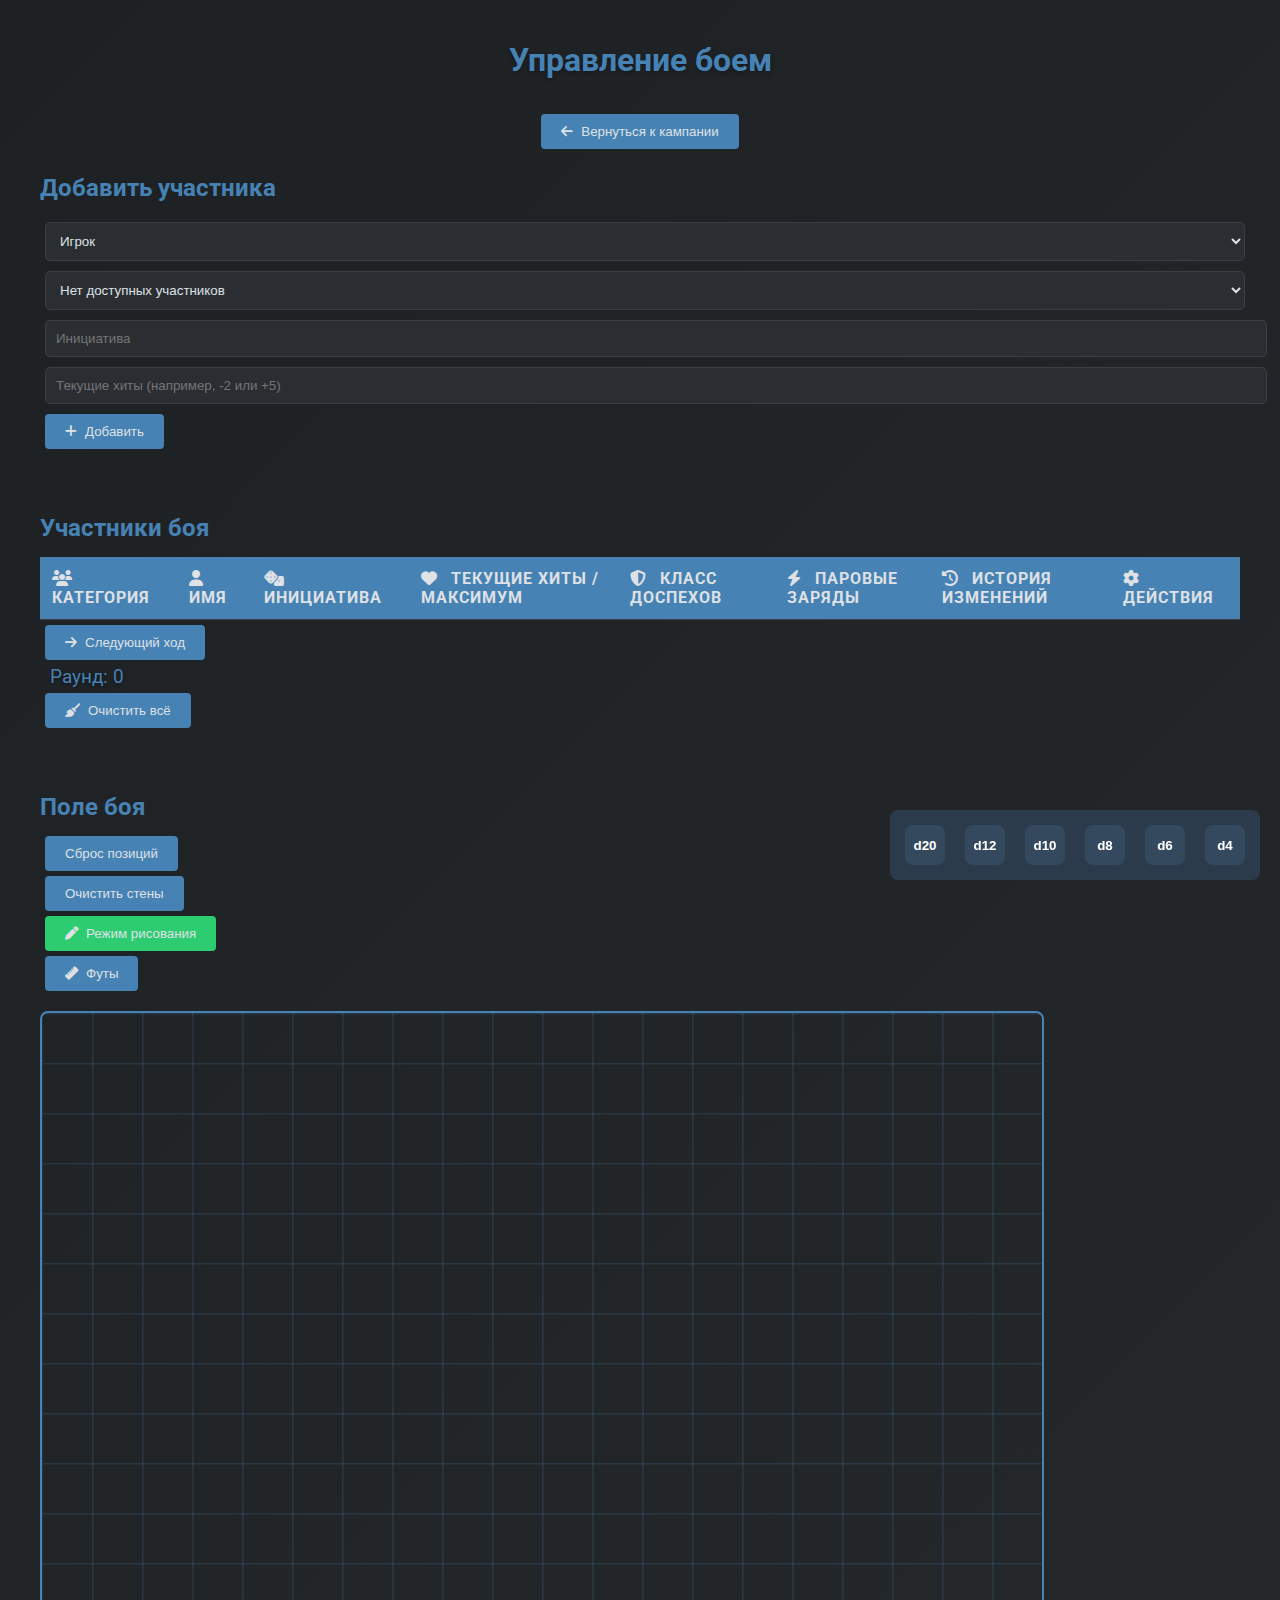
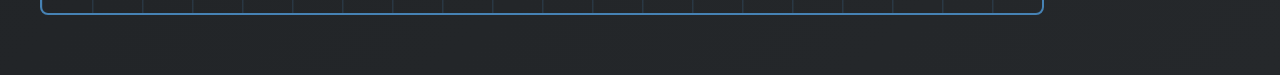
==== combat.html @ 6b407bb2 "Initial commit" ====
<!DOCTYPE html>
<html lang="ru">
<head>
    <meta charset="UTF-8">
    <meta name="viewport" content="width=device-width, initial-scale=1.0">
    <title>Управление боем</title>
    <link href="https://fonts.googleapis.com/css2?family=Roboto:wght@400;700&display=swap" rel="stylesheet">
    <link rel="stylesheet" href="https://cdnjs.cloudflare.com/ajax/libs/font-awesome/6.4.0/css/all.min.css">
    <link rel="stylesheet" href="styles.css">
    <style>
        /* Стили для модального окна состояний */
        .conditions-modal {
            display: none;
            position: fixed;
            top: 50%;
            left: 50%;
            transform: translate(-50%, -50%);
            background: #2c3e50;
            padding: 20px;
            border-radius: 8px;
            z-index: 1000;
            max-width: 400px;
            width: 90%;
        }

        .conditions-modal h3 {
            margin-top: 0;
            color: #ecf0f1;
        }

        .conditions-list {
            display: grid;
            grid-template-columns: repeat(2, 1fr);
            gap: 10px;
            margin-bottom: 15px;
        }

        .condition-item {
            display: flex;
            align-items: center;
            background: #34495e;
            padding: 8px;
            border-radius: 4px;
            cursor: pointer;
            color: #ecf0f1;
        }

        .condition-item.active {
            background: #2980b9;
        }

        .condition-item i {
            margin-right: 8px;
        }

        .modal-buttons {
            display: flex;
            justify-content: flex-end;
            gap: 10px;
        }

        .modal-overlay {
            display: none;
            position: fixed;
            top: 0;
            left: 0;
            right: 0;
            bottom: 0;
            background: rgba(0, 0, 0, 0.5);
            z-index: 999;
        }

        /* Стили для отображения состояний на карте */
        .conditions-container {
            position: absolute;
            top: -20px;
            left: 50%;
            transform: translateX(-50%);
            display: flex;
            gap: 4px;
            background: rgba(0, 0, 0, 0.7);
            padding: 2px 6px;
            border-radius: 10px;
            z-index: 2;
        }

        .condition-icon {
            color: #fff;
            font-size: 12px;
        }

        .conditions-button {
            opacity: 0;
            position: absolute;
            top: -5px;
            right: -5px;
            width: 20px;
            height: 20px;
            border-radius: 50%;
            background: #2c3e50;
            border: none;
            color: white;
            cursor: pointer;
            display: flex;
            align-items: center;
            justify-content: center;
            transition: opacity 0.2s ease-in-out;
        }

        .character:hover .conditions-button {
            opacity: 1;
        }

        /* Стили для кнопки переключения футов */
        #toggle-feet.active {
            background: #2980b9;
            color: white;
        }

        #toggle-feet {
            transition: all 0.3s ease;
        }

        #toggle-feet:hover {
            transform: translateY(-2px);
        }

        #toggle-feet:active {
            transform: translateY(0);
        }

        /* Стили для панели кубиков */
        .dice-panel {
            position: fixed;
            bottom: 20px;
            right: 20px;
            background: rgba(44, 62, 80, 0.9);
            padding: 10px;
            border-radius: 8px;
            display: flex;
            gap: 10px;
            z-index: 1000;
        }

        .dice-button {
            width: 40px;
            height: 40px;
            border-radius: 8px;
            border: none;
            background: #34495e;
            color: white;
            cursor: pointer;
            font-weight: bold;
            transition: all 0.2s ease;
            display: flex;
            align-items: center;
            justify-content: center;
        }

        .dice-button:hover {
            background: #2980b9;
            transform: translateY(-2px);
        }

        .dice-button:active {
            transform: translateY(0);
        }

        .dice-result {
            position: fixed;
            bottom: 80px;
            right: 20px;
            background: rgba(44, 62, 80, 0.9);
            padding: 10px 20px;
            border-radius: 8px;
            color: white;
            font-size: 18px;
            font-weight: bold;
            opacity: 0;
            transform: translateY(20px);
            transition: all 0.3s ease;
        }

        .dice-result.show {
            opacity: 1;
            transform: translateY(0);
        }
    </style>
</head>
<body>
    <h1>Управление боем</h1>
    <button onclick="returnToCampaign()">
        <i class="fas fa-arrow-left"></i> Вернуться к кампании
    </button>

    <section>
        <h2>Добавить участника</h2>
        <select id="participant-type">
            <option value="player">Игрок</option>
            <option value="enemy">Враг</option>
        </select>
        <select id="participant-list"></select>
        <input type="number" id="initiative" placeholder="Инициатива">
        <input type="text" id="current-hp" placeholder="Текущие хиты (например, -2 или +5)">
        <button onclick="addParticipant(); playSound('add-swipe.mp3')">
            <i class="fas fa-plus"></i> Добавить
        </button>
    </section>

    <section>
        <h2>Участники боя</h2>
        <table id="combat-table">
            <tr>
                <th><i class="fas fa-users"></i> Категория</th>
                <th><i class="fas fa-user"></i> Имя</th>
                <th><i class="fas fa-dice"></i> Инициатива</th>
                <th><i class="fas fa-heart"></i> Текущие хиты / Максимум</th>
                <th><i class="fas fa-shield-alt"></i> Класс доспехов</th>
                <th><i class="fas fa-bolt"></i> Паровые заряды</th>
                <th><i class="fas fa-history"></i> История изменений</th>
                <th><i class="fas fa-cog"></i> Действия</th>
            </tr>
        </table>
        <button onclick="nextTurn(); playSound('next-turn.mp3')">
            <i class="fas fa-arrow-right"></i> Следующий ход
        </button>
        <span id="round-counter">Раунд: 0</span>
        <button onclick="clearAll(); playSound('clear.mp3')">
            <i class="fas fa-broom"></i> Очистить всё
        </button>
    </section>

    <section>
        <h2>Поле боя</h2>
        <div id="battlefield-settings">
            <button onclick="resetPositions(); playSound('button-click.mp3')">Сброс позиций</button>
            <button onclick="clearWalls(); playSound('button-click.mp3')">Очистить стены</button>
            <button id="draw-mode-toggle" onclick="toggleDrawMode(); playSound('button-click.mp3')">
                <i class="fas fa-pen"></i> Режим рисования
            </button>
            <button id="toggle-feet" onclick="toggleFeetDisplay(); playSound('button-click.mp3')">
                <i class="fas fa-ruler"></i> Футы
            </button>
        </div>
        <div id="battlefield-container">
            <div id="battlefield"></div>
        </div>
    </section>

    <script>
        let currentTurnIndex = 0;
        let roundCounter = 0;
        const battlefieldSize = 1000; // Фиксированный размер в пикселях (1000x1000px)
        const baseScale = 8.33; // Масштаб: 1 фут = 0.833px (30 футов = 10 футов)

        let zoomLevel = 1.0;
        const zoomMin = 0.5;
        const zoomMax = 2.0;
        let translateX = 0;
        let translateY = 0;
        let isDraggingMap = false;
        let startDragX, startDragY;
        let isDrawingWall = false;
        let wallStartX, wallStartY;

        // Добавляем историю стен для Ctrl+Z
        let wallHistory = [];
        let isCtrlPressed = false;

        let showFeetDistance = true; // Добавляем переменную для отслеживания состояния

        document.addEventListener('keydown', (e) => {
            if (e.key === 'Control') {
                isCtrlPressed = true;
            } else if (isCtrlPressed && e.key === 'z') {
                e.preventDefault(); // Предотвращаем стандартное поведение браузера
                undoLastWall();
            }
        });

        document.addEventListener('keyup', (e) => {
            if (e.key === 'Control') {
                isCtrlPressed = false;
            }
        });

        function undoLastWall() {
            if (wallHistory.length > 0) {
                const lastWall = wallHistory.pop();
                lastWall.line.remove();
                lastWall.startPoint.remove();
                lastWall.endPoint.remove();
                saveCombatData();
            }
        }

        // Функция для воспроизведения звука
        function playSound(soundFile) {
            const audio = new Audio(`sounds/${soundFile}`);
            audio.play().catch(error => console.log("Ошибка воспроизведения звука:", error));
        }

        // Переключение режима рисования
        function toggleDrawMode() {
            isDrawingWall = !isDrawingWall;
            const button = document.getElementById('draw-mode-toggle');
            button.classList.toggle('active', isDrawingWall);
            if (isDrawingWall) {
                battlefieldContainer.style.cursor = 'crosshair';
            } else {
                battlefieldContainer.style.cursor = 'grab';
                wallStartX = null;
                wallStartY = null;
                const tempLine = document.querySelector('.temp-wall');
                if (tempLine) tempLine.remove();
            }
        }

        // Сброс позиций
        function resetPositions() {
            document.querySelectorAll('.character').forEach(char => {
                char.style.left = '0px';
                char.style.top = '0px';
            });
            zoomLevel = 1.0;
            translateX = 0;
            translateY = 0;
            updateBattlefieldTransform();
            saveCombatData();
        }

        // Очистка стен
        function clearWalls() {
            document.querySelectorAll('.wall-line, .wall-snap-point').forEach(el => el.remove());
            const tempLine = document.querySelector('.temp-wall');
            if (tempLine) tempLine.remove();
            wallHistory = []; // Очищаем историю стен
            saveCombatData();
        }

        function calculateExpression(currentValue, expression) {
            try {
                if (expression.startsWith('+') || expression.startsWith('-')) {
                    const relativeValue = eval(expression);
                    const result = currentValue + relativeValue;
                    return { result, expression };
                } else {
                    const result = eval(expression);
                    if (typeof result === 'number' && !isNaN(result)) {
                        return { result, expression };
                    } else {
                        return { result: expression, expression: '' };
                    }
                }
            } catch (error) {
                return { result: expression, expression: '' };
            }
        }

        function loadParticipantList() {
            const type = document.getElementById('participant-type').value;
            let list = [];
            if (type === 'player') {
                const pcsData = JSON.parse(localStorage.getItem('pcs-table') || '[]');
                list = pcsData.map(row => row[0]);
            } else {
                const monstersData = JSON.parse(localStorage.getItem('monsters-table') || '[]');
                list = monstersData.map(row => row[0]);
            }
            const select = document.getElementById('participant-list');
            select.innerHTML = '';
            if (list.length === 0) {
                const option = document.createElement('option');
                option.innerText = 'Нет доступных участников';
                select.appendChild(option);
            } else {
                list.forEach(participant => {
                    const option = document.createElement('option');
                    option.value = participant;
                    option.innerText = participant;
                    select.appendChild(option);
                });
            }
        }

        function addParticipant() {
            const type = document.getElementById('participant-type').value;
            const name = document.getElementById('participant-list').value;
            const initiative = document.getElementById('initiative').value.trim() === '' ? 0 : parseInt(document.getElementById('initiative').value);
            const currentHpInput = document.getElementById('current-hp').value.trim();

            let participantData;
            if (type === 'player') {
                const pcsData = JSON.parse(localStorage.getItem('pcs-table') || '[]');
                participantData = pcsData.find(row => row[0] === name);
            } else {
                const monstersData = JSON.parse(localStorage.getItem('monsters-table') || '[]');
                participantData = monstersData.find(row => row[0] === name);
            }

            if (!participantData) return;

            const maxHp = participantData[1];
            const armorClass = participantData[2] || '0';
            const maxSteam = participantData[3] || '0';
            const currentHp = currentHpInput ? parseInt(calculateExpression(0, currentHpInput).result) : parseInt(maxHp);
            const currentSteam = maxSteam; // По умолчанию заполнен

            const table = document.getElementById('combat-table');
            const row = table.insertRow();
            row.classList.add('card', 'fade-in');
            row.insertCell().innerText = type === 'player' ? 'Игрок' : 'Враг';
            row.insertCell().innerText = name;
            row.insertCell().innerText = initiative;
            
            // HP Cell
            const hpCell = row.insertCell();
            hpCell.contentEditable = true;
            const hpProgress = (currentHp / maxHp) * 100;
            hpCell.innerHTML = `
                <div>${currentHp} / ${maxHp}</div>
                <div class="progress-bar" style="width: ${hpProgress}%;"></div>
            `;
            hpCell.dataset.currentValue = currentHp;
            hpCell.dataset.maxValue = maxHp;
            
            // AC Cell
            const acCell = row.insertCell();
            acCell.innerHTML = `
                <div class="ac-container">
                    <div class="ac-circle">${armorClass}</div>
                </div>
            `;
            
            // Steam Cell
            const steamCell = row.insertCell();
            steamCell.contentEditable = true;
            const steamProgress = (currentSteam / maxSteam) * 100;
            steamCell.innerHTML = `
                <div>⚡ ${currentSteam} / ${maxSteam}</div>
                <div class="steam-bar" style="width: 100%;">
                    <div class="steam-fill" style="width: ${steamProgress}%;"></div>
                </div>
            `;
            steamCell.dataset.currentValue = currentSteam;
            steamCell.dataset.maxValue = maxSteam;
            
            const historyCell = row.insertCell();
            historyCell.innerHTML = '';
            historyCell.contentEditable = false;
            
            const actionCell = row.insertCell();
            const deleteButton = document.createElement('button');
            deleteButton.innerHTML = '<i class="fas fa-trash"></i> Удалить';
            deleteButton.onclick = () => {
                playSound('delete.mp3');
                row.classList.add('fade-out');
                removeCharacterFromBattlefield(name);
                setTimeout(() => row.remove(), 300);
                saveCombatData();
            };
            actionCell.appendChild(deleteButton);

            addCharacterToBattlefield(name, type);

            hpCell.addEventListener('keypress', handleHpInput);
            steamCell.addEventListener('keypress', handleSteamInput);
            sortTable();
            saveCombatData();
        }

        // Добавим новую функцию для обработки ввода паровых зарядов
        function handleSteamInput(event) {
            if (event.key === 'Enter') {
                const cell = event.target;
                const currentValue = parseFloat(cell.dataset.currentValue) || 0;
                const text = cell.textContent.trim().split('/')[0].trim().replace('⚡', '').trim();
                const { result } = calculateExpression(currentValue, text);
                const maxValue = cell.dataset.maxValue;
                const progress = (result / maxValue) * 100;
                cell.innerHTML = `
                    <div>⚡ ${result} / ${maxValue}</div>
                    <div class="steam-bar" style="width: 100%;">
                        <div class="steam-fill" style="width: ${progress}%;"></div>
                    </div>
                `;
                cell.dataset.currentValue = result;

                const row = cell.parentElement;
                const historyCell = row.cells[6];
                let historyEntry = `⚡: ${text}`;
                const currentHistory = historyCell.innerText ? historyCell.innerText + ', ' : '';
                historyCell.innerHTML = `<span class="hp-expression">${currentHistory}${historyEntry}</span>`;

                // Обновляем паровые заряды на поле боя
                const name = row.cells[1].innerText;
                const char = document.querySelector(`.character[data-name="${name}"]`);
                if (char) {
                    const steamDisplay = char.querySelector('.steam-display');
                    const steamFill = char.querySelector('.steam-fill');
                    if (steamDisplay && steamFill) {
                        steamDisplay.innerText = `⚡ ${result}/${maxValue}`;
                        steamFill.style.width = `${Math.max(0, Math.min(100, progress))}%`;
                    }
                }

                cell.blur();
                saveCombatData();
                event.preventDefault();
            }
        }

        function handleHpInput(event) {
            if (event.key === 'Enter') {
                const cell = event.target;
                const currentValue = parseFloat(cell.dataset.currentValue) || 0;
                const text = cell.textContent.trim().split('/')[0].trim();
                const { result, expression } = calculateExpression(currentValue, text);
                const maxValue = cell.dataset.maxValue;
                const progress = (result / maxValue) * 100;
                cell.innerHTML = `
                    <div>${result} / ${maxValue}</div>
                    <div class="progress-bar" style="width: ${progress}%;"></div>
                `;
                cell.dataset.currentValue = result;

                const row = cell.parentElement;
                const historyCell = row.cells[6];
                let historyEntry = text;
                const currentHistory = historyCell.innerText ? historyCell.innerText + ', ' : '';
                historyCell.innerHTML = `<span class="hp-expression">${currentHistory}${historyEntry}</span>`;

                // Обновляем HP на поле боя
                const name = row.cells[1].innerText;
                const char = document.querySelector(`.character[data-name="${name}"]`);
                if (char) {
                    const hpDisplay = char.querySelector('.hp-display');
                    const hpFill = char.querySelector('.hp-fill');
                    if (hpDisplay && hpFill) {
                        hpDisplay.innerText = `${result}/${maxValue}`;
                        hpFill.style.width = `${Math.max(0, Math.min(100, progress))}%`;
                    }
                }

                cell.blur();
                saveCombatData();
                event.preventDefault();
            }
        }

        function sortTable() {
            const table = document.getElementById('combat-table');
            let rows = Array.from(table.rows).slice(1);
            rows.sort((a, b) => parseInt(b.cells[2].innerText) - parseInt(a.cells[2].innerText));
            while (table.rows.length > 1) table.deleteRow(1);
            rows.forEach(row => table.appendChild(row));
            highlightCurrentTurn();
        }

        function highlightCurrentTurn() {
            const table = document.getElementById('combat-table');
            document.querySelectorAll('.character').forEach(char => {
                char.classList.remove('current-player');
            });

            for (let i = 1; i < table.rows.length; i++) {
                table.rows[i].classList.remove('current-turn');
                if (i - 1 === currentTurnIndex) {
                    table.rows[i].classList.add('current-turn');
                    const name = table.rows[i].cells[1].innerText;
                    const char = Array.from(document.querySelectorAll('.character')).find(c => c.dataset.name === name);
                    if (char && char.classList.contains('player')) {
                        char.classList.add('current-player');
                    }
                }
            }
        }

        function nextTurn() {
            const table = document.getElementById('combat-table');
            if (table.rows.length > 1) {
                currentTurnIndex = (currentTurnIndex + 1) % (table.rows.length - 1);
                if (currentTurnIndex === 0) {
                    roundCounter++;
                    updateRoundCounter();
                }
                highlightCurrentTurn();
                saveCombatData();
            }
        }

        function clearAll() {
            const table = document.getElementById('combat-table');
            while (table.rows.length > 1) table.deleteRow(1);
            document.getElementById('battlefield').innerHTML = '';
            roundCounter = 0;
            currentTurnIndex = 0;
            zoomLevel = 1.0;
            translateX = 0;
            translateY = 0;
            updateBattlefieldTransform();
            clearWalls();
            updateRoundCounter();
            initializeGrid();
            saveCombatData();
        }

        function updateRoundCounter() {
            document.getElementById('round-counter').innerText = `Раунд: ${roundCounter}`;
        }

        function returnToCampaign() {
            saveCombatData();
            localStorage.setItem('lastSave', Date.now().toString());
            window.location.href = 'index.html';
            playSound('button-click.mp3');
        }

        function saveCombatData() {
            const table = document.getElementById('combat-table');
            const data = [];
            const characters = {};
            const walls = [];

            try {
                // Сохраняем позиции персонажей
            document.querySelectorAll('.character').forEach(char => {
                const name = char.dataset.name;
                    const x = parseFloat(char.style.left.replace('px', '')) || 0;
                    const y = parseFloat(char.style.top.replace('px', '')) || 0;
                    const conditions = char.dataset.conditions ? JSON.parse(char.dataset.conditions) : [];
                    characters[name] = { 
                        x: x / baseScale, 
                        y: y / baseScale,
                        conditions: conditions
                    };
                });

                // Сохраняем стены
            document.querySelectorAll('.wall-line').forEach(wall => {
                    if (!wall.classList.contains('temp-wall')) {
                        const x1 = parseFloat(wall.style.left.replace('px', '')) || 0;
                        const y1 = parseFloat(wall.style.top.replace('px', '')) || 0;
                        const width = parseFloat(wall.style.width.replace('px', '')) || 0;
                        const angle = parseFloat(wall.style.transform.match(/rotate\(([-0-9.]+)deg\)/)?.[1] || '0');
                        const x2 = x1 + width * Math.cos(angle * Math.PI / 180);
                        const y2 = y1 + width * Math.sin(angle * Math.PI / 180);
                        walls.push({ 
                            x1: x1 / baseScale, 
                            y1: y1 / baseScale, 
                            x2: x2 / baseScale, 
                            y2: y2 / baseScale 
                        });
                    }
                });

                // Сохраняем данные участников
            for (let i = 1; i < table.rows.length; i++) {
                const row = table.rows[i];
                const name = row.cells[1].innerText;
                data.push({
                    category: row.cells[0].innerText,
                    name: name,
                        initiative: parseInt(row.cells[2].innerText) || 0,
                        currentHp: row.cells[3].dataset.currentValue,
                        maxHp: row.cells[3].dataset.maxValue,
                        armorClass: row.cells[4].querySelector('.ac-circle').innerText,
                        currentSteam: row.cells[5].dataset.currentValue,
                        maxSteam: row.cells[5].dataset.maxValue,
                        history: row.cells[6].innerText,
                    position: characters[name] || { x: 0, y: 0 }
                });
            }

                const saveData = {
                    combatData: data,
                    currentTurnIndex: currentTurnIndex,
                    roundCounter: roundCounter,
                    zoomLevel: zoomLevel,
                    translateX: translateX,
                    translateY: translateY,
                    walls: walls,
                    timestamp: Date.now()
                };

                localStorage.setItem('combatState', JSON.stringify(saveData));
                console.log('Combat data saved successfully:', saveData);
            } catch (error) {
                console.error('Error saving combat data:', error);
            }
        }

        function loadCombatData() {
            try {
                const savedState = localStorage.getItem('combatState');
                if (!savedState) {
                    console.log('No saved combat state found');
                    return;
                }

                const state = JSON.parse(savedState);
                console.log('Loading combat state:', state);

                if (!state || !state.timestamp || Date.now() - state.timestamp > 24 * 60 * 60 * 1000) {
                    console.log('Combat state is empty or expired');
                    return;
                }

                // Очищаем текущее состояние
    const table = document.getElementById('combat-table');
                while (table.rows.length > 1) table.deleteRow(1);
                document.querySelectorAll('.character').forEach(char => char.remove());
                document.querySelectorAll('.wall-line, .wall-snap-point').forEach(el => el.remove());

                // Загружаем сохраненное состояние
                currentTurnIndex = state.currentTurnIndex || 0;
                roundCounter = state.roundCounter || 0;
                zoomLevel = state.zoomLevel || 1.0;
                translateX = state.translateX || 0;
                translateY = state.translateY || 0;

                // Восстанавливаем стены
                const walls = state.walls || [];
                walls.forEach(wall => {
            drawWall(wall.x1 * baseScale, wall.y1 * baseScale, wall.x2 * baseScale, wall.y2 * baseScale);
        });

        updateBattlefieldTransform();
                initializeGrid(); // Убедимся, что сетка создана

                // Восстанавливаем данные участников
                const data = state.combatData || [];
    data.forEach(participant => {
        const row = table.insertRow();
        row.classList.add('card', 'fade-in');
        row.insertCell().innerText = participant.category;
        row.insertCell().innerText = participant.name;
        row.insertCell().innerText = participant.initiative;
                    
                    // HP Cell
        const hpCell = row.insertCell();
        hpCell.contentEditable = true;
                    const hpProgress = (parseInt(participant.currentHp) / parseInt(participant.maxHp)) * 100;
        hpCell.innerHTML = `
            <div>${participant.currentHp} / ${participant.maxHp}</div>
                        <div class="progress-bar" style="width: ${hpProgress}%;"></div>
        `;
        hpCell.dataset.currentValue = participant.currentHp;
        hpCell.dataset.maxValue = participant.maxHp;
                    
                    // AC Cell
                    const acCell = row.insertCell();
                    acCell.innerHTML = `
                        <div class="ac-container">
                            <div class="ac-circle">${participant.armorClass}</div>
                        </div>
                    `;
                    
                    // Steam Cell
                    const steamCell = row.insertCell();
                    steamCell.contentEditable = true;
                    const steamProgress = (parseInt(participant.currentSteam) / parseInt(participant.maxSteam)) * 100;
                    steamCell.innerHTML = `
                        <div>⚡ ${participant.currentSteam} / ${participant.maxSteam}</div>
                        <div class="steam-bar" style="width: 100%;">
                            <div class="steam-fill" style="width: ${steamProgress}%;"></div>
                        </div>
                    `;
                    steamCell.dataset.currentValue = participant.currentSteam;
                    steamCell.dataset.maxValue = participant.maxSteam;
                    
        const historyCell = row.insertCell();
        historyCell.innerHTML = `<span class="hp-expression">${participant.history}</span>`;
        historyCell.contentEditable = false;
                    
        const actionCell = row.insertCell();
        const deleteButton = document.createElement('button');
        deleteButton.innerHTML = '<i class="fas fa-trash"></i> Удалить';
        deleteButton.onclick = () => {
            playSound('delete.mp3');
            row.classList.add('fade-out');
            removeCharacterFromBattlefield(participant.name);
            setTimeout(() => row.remove(), 300);
            saveCombatData();
        };
        actionCell.appendChild(deleteButton);

                    // Добавляем персонажа на поле боя с правильной позицией
                    const charType = participant.category.toLowerCase() === 'игрок' ? 'player' : 'enemy';
                    addCharacterToBattlefield(participant.name, charType, participant.position);

        hpCell.addEventListener('keypress', handleHpInput);
                    steamCell.addEventListener('keypress', handleSteamInput);
    });
    updateRoundCounter();
    sortTable();
                highlightCurrentTurn();
            } catch (error) {
                console.error('Error loading combat data:', error);
            }
        }

        // Добавляем список доступных состояний
        const CONDITIONS = {
            invisible: { name: 'Невидимость', icon: 'fa-eye-slash' },
            rage: { name: 'Ярость', icon: 'fa-fire' },
            paralyzed: { name: 'Паралич', icon: 'fa-bolt' },
            poisoned: { name: 'Отравление', icon: 'fa-skull-crossbones' },
            blessed: { name: 'Благословение', icon: 'fa-pray' },
            cursed: { name: 'Проклятие', icon: 'fa-hand-holding-magic' },
            charmed: { name: 'Очарование', icon: 'fa-heart' },
            stunned: { name: 'Оглушение', icon: 'fa-dizzy' }
        };

        // Функция для создания модального окна состояний
        function createConditionsModal() {
            const modal = document.createElement('div');
            modal.classList.add('conditions-modal');
            modal.innerHTML = `
                <h3>Состояния</h3>
                <div class="conditions-list">
                    ${Object.entries(CONDITIONS).map(([key, condition]) => `
                        <div class="condition-item" data-condition="${key}">
                            <i class="fas ${condition.icon}"></i>
                            ${condition.name}
                        </div>
                    `).join('')}
                </div>
                <div class="modal-buttons">
                    <button onclick="closeConditionsModal()">Закрыть</button>
                </div>
            `;
            
            const overlay = document.createElement('div');
            overlay.classList.add('modal-overlay');
            
            document.body.appendChild(overlay);
            document.body.appendChild(modal);
            
            return { modal, overlay };
        }

        let currentCharacter = null;
        const { modal, overlay } = createConditionsModal();

        function showConditionsModal(char) {
            currentCharacter = char;
            modal.style.display = 'block';
            overlay.style.display = 'block';
            
            // Подсвечиваем активные состояния
            const activeConditions = char.dataset.conditions ? JSON.parse(char.dataset.conditions) : [];
            document.querySelectorAll('.condition-item').forEach(item => {
                item.classList.toggle('active', activeConditions.includes(item.dataset.condition));
            });
        }

        function closeConditionsModal() {
            modal.style.display = 'none';
            overlay.style.display = 'none';
            currentCharacter = null;
        }

        // Обработчик клика по состоянию
        document.querySelectorAll('.condition-item').forEach(item => {
            item.addEventListener('click', () => {
                if (!currentCharacter) return;
                
                const condition = item.dataset.condition;
                let conditions = currentCharacter.dataset.conditions ? JSON.parse(currentCharacter.dataset.conditions) : [];
                
                if (conditions.includes(condition)) {
                    conditions = conditions.filter(c => c !== condition);
                } else {
                    conditions.push(condition);
                }
                
                currentCharacter.dataset.conditions = JSON.stringify(conditions);
                item.classList.toggle('active');
                updateCharacterConditions(currentCharacter);
    saveCombatData();
            });
        });

        function updateCharacterConditions(char) {
            let container = char.querySelector('.conditions-container');
            if (!container) {
                container = document.createElement('div');
                container.classList.add('conditions-container');
                char.appendChild(container);
            }
            
            const conditions = char.dataset.conditions ? JSON.parse(char.dataset.conditions) : [];
            container.innerHTML = conditions.map(condition => `
                <span class="condition-icon">
                    <i class="fas ${CONDITIONS[condition].icon}" title="${CONDITIONS[condition].name}"></i>
                </span>
            `).join('');
        }

        // Модифицируем функцию addCharacterToBattlefield
function addCharacterToBattlefield(name, type, position = { x: 0, y: 0 }) {
    const battlefield = document.getElementById('battlefield');
            
            // Проверяем, существует ли уже персонаж с таким именем
            const existingChar = Array.from(document.querySelectorAll('.character')).find(c => c.dataset.name === name);
            if (existingChar) {
                existingChar.remove(); // Удаляем существующий, чтобы создать новый
            }
            
    const char = document.createElement('div');
    char.classList.add('character');
            char.classList.add(type === 'player' ? 'player' : 'enemy');
    char.dataset.name = name;
    char.style.left = (position.x * baseScale) + 'px';
    char.style.top = (position.y * baseScale) + 'px';

    const table = document.getElementById('combat-table');
    let currentHp = 0;
    let maxHp = 0;
            let armorClass = '0';
            let currentSteam = 0;
            let maxSteam = 0;
    for (let i = 1; i < table.rows.length; i++) {
        if (table.rows[i].cells[1].innerText === name) {
            currentHp = parseInt(table.rows[i].cells[3].dataset.currentValue);
            maxHp = parseInt(table.rows[i].cells[3].dataset.maxValue);
                    armorClass = table.rows[i].cells[4].querySelector('.ac-circle').innerText;
                    currentSteam = parseInt(table.rows[i].cells[5].dataset.currentValue) || 0;
                    maxSteam = parseInt(table.rows[i].cells[5].dataset.maxValue) || 0;
            break;
        }
    }

    const hpContainer = document.createElement('div');
    hpContainer.classList.add('hp-container');
    
            // HP Bar
    const hpBar = document.createElement('div');
    hpBar.classList.add('hp-bar');
    const hpFill = document.createElement('div');
    hpFill.classList.add('hp-fill');
            const hpProgress = (currentHp / maxHp) * 100;
            hpFill.style.width = `${Math.max(0, Math.min(100, hpProgress))}%`;
    hpBar.appendChild(hpFill);

    const hpDisplay = document.createElement('div');
    hpDisplay.classList.add('hp-display');
    hpDisplay.innerText = `${currentHp}/${maxHp}`;
            
            // Steam Bar
            const steamBar = document.createElement('div');
            steamBar.classList.add('steam-bar');
            const steamFill = document.createElement('div');
            steamFill.classList.add('steam-fill');
            const steamProgress = (currentSteam / maxSteam) * 100;
            steamFill.style.width = `${Math.max(0, Math.min(100, steamProgress))}%`;
            steamBar.appendChild(steamFill);

            const steamDisplay = document.createElement('div');
            steamDisplay.classList.add('steam-display');
            steamDisplay.innerText = `⚡ ${currentSteam}/${maxSteam}`;
    
    hpContainer.appendChild(hpBar);
    hpContainer.appendChild(hpDisplay);
            hpContainer.appendChild(steamBar);
            hpContainer.appendChild(steamDisplay);

    const initial = document.createElement('div');
    initial.classList.add('initial');
    initial.innerText = name.charAt(0).toUpperCase();

            const acCircle = document.createElement('div');
            acCircle.classList.add('battlefield-ac-circle');
            acCircle.innerText = armorClass;

    const tooltip = document.createElement('div');
    tooltip.classList.add('tooltip');
    tooltip.innerText = name;

    char.appendChild(initial);
            char.appendChild(acCircle);
    char.appendChild(hpContainer);
    char.appendChild(tooltip);

            char.addEventListener('click', (e) => {
                e.stopPropagation();
                drawDistanceLines(char);
            });

            char.addEventListener('dragstart', dragStart);
            char.addEventListener('dblclick', () => {
                if (confirm(`Удалить ${name} с поля боя?`)) {
                    playSound('delete.mp3');
                    char.remove();
                    saveCombatData();
                }
            });

            battlefield.appendChild(char);

            function dragStart(e) {
                e.dataTransfer.setData('text/plain', name);
            }

            let isDragging = false;
            let startX, startY;

            char.addEventListener('mousedown', (e) => {
                e.stopPropagation();
                isDragging = true;
                startX = e.clientX - char.offsetLeft;
                startY = e.clientY - char.offsetTop;
                char.style.zIndex = 10;
                playSound('button-click.mp3');
            });

            document.addEventListener('mousemove', (e) => {
                if (isDragging) {
                    e.preventDefault();
                    const newX = e.clientX - startX;
                    const newY = e.clientY - startY;
                    const maxX = battlefield.offsetWidth - char.offsetWidth;
                    const maxY = battlefield.offsetHeight - char.offsetHeight;
                    char.style.left = Math.max(0, Math.min(newX, maxX)) + 'px';
                    char.style.top = Math.max(0, Math.min(newY, maxY)) + 'px';
                    drawDistanceLines(char);
                }
            });

            document.addEventListener('mouseup', () => {
                if (isDragging) {
                    isDragging = false;
                    char.style.zIndex = 1;
                    saveCombatData();
                }
            });

            battlefield.addEventListener('dragover', (e) => e.preventDefault());
            battlefield.addEventListener('drop', (e) => {
                e.preventDefault();
                const draggedName = e.dataTransfer.getData('text');
                if (draggedName === name) {
                    const rect = battlefield.getBoundingClientRect();
                    const x = e.clientX - rect.left - char.offsetWidth / 2;
                    const y = e.clientY - rect.top - char.offsetHeight / 2;
                    const maxX = battlefield.offsetWidth - char.offsetWidth;
                    const maxY = battlefield.offsetHeight - char.offsetHeight;
                    char.style.left = Math.max(0, Math.min(x, maxX)) + 'px';
                    char.style.top = Math.max(0, Math.min(y, maxY)) + 'px';
                    saveCombatData();
                }
            });

            // Добавляем кнопку состояний
            const conditionsButton = document.createElement('button');
            conditionsButton.classList.add('conditions-button');
            conditionsButton.innerHTML = '<i class="fas fa-plus-circle"></i>';
            conditionsButton.title = 'Управление состояниями';
            conditionsButton.onclick = (e) => {
                e.stopPropagation();
                showConditionsModal(char);
            };
            char.appendChild(conditionsButton);

            // Добавляем контейнер для состояний
            const conditionsContainer = document.createElement('div');
            conditionsContainer.classList.add('conditions-container');
            char.appendChild(conditionsContainer);

            // Восстанавливаем состояния, если они были
            if (position.conditions) {
                char.dataset.conditions = JSON.stringify(position.conditions);
                updateCharacterConditions(char);
            }
        }

        function removeCharacterFromBattlefield(name) {
            const chars = document.querySelectorAll('.character');
            chars.forEach(char => {
                if (char.dataset.name === name) char.remove();
            });
        }

        // Добавляем функцию переключения отображения футов
        function toggleFeetDisplay() {
            showFeetDistance = !showFeetDistance;
            const button = document.getElementById('toggle-feet');
            button.classList.toggle('active', showFeetDistance);
            
            // Обновляем отображение расстояний
            const selectedChar = document.querySelector('.character.current-player') || document.querySelector('.character');
            if (selectedChar) {
                drawDistanceLines(selectedChar);
            }
            
            // Обновляем все метки расстояний на поле
            document.querySelectorAll('.distance-label').forEach(label => {
                label.style.display = showFeetDistance ? 'block' : 'none';
            });
        }

        // Модифицируем функцию drawDistanceLines
        function drawDistanceLines(selectedChar) {
            const battlefield = document.getElementById('battlefield');
            document.querySelectorAll('.distance-line, .distance-label').forEach(el => el.remove());

            if (!showFeetDistance) return; // Если отображение футов выключено, не рисуем линии

            const selectedX = parseFloat(selectedChar.style.left) + selectedChar.offsetWidth / 2;
            const selectedY = parseFloat(selectedChar.style.top) + selectedChar.offsetHeight / 2;

            document.querySelectorAll('.character').forEach(char => {
                if (char !== selectedChar) {
                    const charX = parseFloat(char.style.left) + char.offsetWidth / 2;
                    const charY = parseFloat(char.style.top) + char.offsetHeight / 2;

                    const dx = charX - selectedX;
                    const dy = charY - selectedY;
                    const distance = Math.sqrt(dx * dx + dy * dy) / baseScale;

                    const line = document.createElement('div');
                    line.classList.add('distance-line');
                    line.style.left = selectedX + 'px';
                    line.style.top = selectedY + 'px';
                    line.style.width = Math.sqrt(dx * dx + dy * dy) + 'px';
                    line.style.transform = `rotate(${Math.atan2(dy, dx) * 180 / Math.PI}deg)`;

                    const label = document.createElement('div');
                    label.classList.add('distance-label');
                    label.innerText = `${Math.round(distance)} футов`;
                    const labelX = selectedX + dx / 2;
                    const labelY = selectedY + dy / 2;
                    label.style.left = labelX + 'px';
                    label.style.top = labelY + 'px';

                    battlefield.appendChild(line);
                    battlefield.appendChild(label);
                }
            });
        }

        function drawWall(x1, y1, x2, y2) {
            const battlefield = document.getElementById('battlefield');
            const line = document.createElement('div');
            line.classList.add('wall-line');
            
            // Привязка к сетке
            const gridSize = 50;
            x1 = Math.round(x1 / gridSize) * gridSize;
            y1 = Math.round(y1 / gridSize) * gridSize;
            x2 = Math.round(x2 / gridSize) * gridSize;
            y2 = Math.round(y2 / gridSize) * gridSize;
            
            const dx = x2 - x1;
            const dy = y2 - y1;
            const length = Math.sqrt(dx * dx + dy * dy);
            const angle = Math.atan2(dy, dx) * 180 / Math.PI;

            line.style.left = x1 + 'px';
            line.style.top = y1 + 'px';
            line.style.width = length + 'px';
            line.style.transform = `rotate(${angle}deg)`;

            // Добавляем точки привязки на концах стены
            const startPoint = document.createElement('div');
            startPoint.classList.add('wall-snap-point');
            startPoint.style.left = x1 + 'px';
            startPoint.style.top = y1 + 'px';
            startPoint.dataset.x = x1;
            startPoint.dataset.y = y1;

            const endPoint = document.createElement('div');
            endPoint.classList.add('wall-snap-point');
            endPoint.style.left = x2 + 'px';
            endPoint.style.top = y2 + 'px';
            endPoint.dataset.x = x2;
            endPoint.dataset.y = y2;

            line.addEventListener('dblclick', () => {
                if (confirm('Удалить эту стену?')) {
                    const index = wallHistory.findIndex(w => w.line === line);
                    if (index !== -1) {
                        wallHistory.splice(index, 1);
                    }
                    line.remove();
                    startPoint.remove();
                    endPoint.remove();
                    saveCombatData();
                }
            });

            battlefield.appendChild(line);
            battlefield.appendChild(startPoint);
            battlefield.appendChild(endPoint);

            // Добавляем стену в историю
            wallHistory.push({ line, startPoint, endPoint });

            return { line, startPoint, endPoint };
        }

        function updateTempWall(startX, startY, currentX, currentY) {
            const battlefield = document.getElementById('battlefield');
            let tempLine = battlefield.querySelector('.temp-wall');
            
            if (!tempLine) {
                tempLine = document.createElement('div');
                tempLine.classList.add('wall-line', 'temp-wall');
                battlefield.appendChild(tempLine);
            }

            // Привязка к сетке
            const gridSize = 50;
            const snapX = Math.round(currentX / gridSize) * gridSize;
            const snapY = Math.round(currentY / gridSize) * gridSize;
            
            const dx = snapX - startX;
            const dy = snapY - startY;
            const length = Math.sqrt(dx * dx + dy * dy);
            const angle = Math.atan2(dy, dx) * 180 / Math.PI;

            tempLine.style.left = startX + 'px';
            tempLine.style.top = startY + 'px';
            tempLine.style.width = length + 'px';
            tempLine.style.transform = `rotate(${angle}deg)`;

            return { snapX, snapY };
        }

        function updateBattlefieldTransform() {
            const battlefield = document.getElementById('battlefield');
            battlefield.style.transform = `translate(${translateX}px, ${translateY}px) scale(${zoomLevel})`;
        }

        const battlefieldContainer = document.getElementById('battlefield-container');

        battlefieldContainer.addEventListener('wheel', (e) => {
            e.preventDefault();

            const rect = battlefieldContainer.getBoundingClientRect();
            const mouseX = e.clientX - rect.left;
            const mouseY = e.clientY - rect.top;

            const mapX = (mouseX - translateX) / zoomLevel;
            const mapY = (mouseY - translateY) / zoomLevel;

            const oldZoom = zoomLevel;
            zoomLevel = Math.min(zoomMax, Math.max(zoomMin, zoomLevel - e.deltaY * 0.001));

            const newMouseX = mapX * zoomLevel + translateX;
            const newMouseY = mapY * zoomLevel + translateY;

            translateX -= (newMouseX - mouseX);
            translateY -= (newMouseY - mouseY);

            const scaledWidth = battlefieldSize * zoomLevel;
            const scaledHeight = battlefieldSize * zoomLevel;
            const containerWidth = battlefieldContainer.offsetWidth;
            const containerHeight = battlefieldContainer.offsetHeight;

            translateX = Math.min(containerWidth * 0.5, Math.max(translateX, -(scaledWidth - containerWidth * 0.5)));
            translateY = Math.min(containerHeight * 0.5, Math.max(translateY, -(scaledHeight - containerHeight * 0.5)));

            updateBattlefieldTransform();
            saveCombatData();
            drawDistanceLines(document.querySelector('.character.current-player') || document.querySelector('.character'));
        });

        battlefieldContainer.addEventListener('mousedown', (e) => {
            if (e.target.classList.contains('character')) return;

            const battlefield = document.getElementById('battlefield');
            const rect = battlefield.getBoundingClientRect();

            if (isDrawingWall) {
                e.preventDefault();
                if (wallStartX === null && wallStartY === null) {
                    if (e.target.classList.contains('wall-snap-point')) {
                        wallStartX = parseFloat(e.target.dataset.x);
                        wallStartY = parseFloat(e.target.dataset.y);
                    } else {
                        // Получаем координаты мыши относительно окна
                        const mouseX = e.clientX;
                        const mouseY = e.clientY;

                        // Получаем координаты и трансформацию поля боя
                        const battlefieldRect = battlefield.getBoundingClientRect();
                        const battlefieldX = mouseX - battlefieldRect.left;
                        const battlefieldY = mouseY - battlefieldRect.top;

                        // Преобразуем координаты с учетом масштаба и смещения
                        wallStartX = (battlefieldX - translateX) / zoomLevel;
                        wallStartY = (battlefieldY - translateY) / zoomLevel;

                        // Привязка к сетке
                        const gridSize = 50;
                        wallStartX = Math.round(wallStartX / gridSize) * gridSize;
                        wallStartY = Math.round(wallStartY / gridSize) * gridSize;
                    }
                }
            } else {
                isDraggingMap = true;
                startDragX = e.clientX - translateX;
                startDragY = e.clientY - translateY;
                battlefieldContainer.style.cursor = 'grabbing';
            }
        });

        document.addEventListener('mousemove', (e) => {
            if (isDraggingMap) {
                translateX = e.clientX - startDragX;
                translateY = e.clientY - startDragY;

                const scaledWidth = battlefieldSize * zoomLevel;
                const scaledHeight = battlefieldSize * zoomLevel;
                const containerWidth = battlefieldContainer.offsetWidth;
                const containerHeight = battlefieldContainer.offsetHeight;

                translateX = Math.min(containerWidth * 0.5, Math.max(translateX, -(scaledWidth - containerWidth * 0.5)));
                translateY = Math.min(containerHeight * 0.5, Math.max(translateY, -(scaledHeight - containerHeight * 0.5)));

                updateBattlefieldTransform();
            } else if (isDrawingWall && wallStartX !== null && wallStartY !== null) {
                const battlefield = document.getElementById('battlefield');
                const battlefieldRect = battlefield.getBoundingClientRect();
                
                // Получаем текущие координаты мыши
                const mouseX = e.clientX - battlefieldRect.left;
                const mouseY = e.clientY - battlefieldRect.top;

                // Преобразуем координаты с учетом масштаба и смещения
                const currentX = (mouseX - translateX) / zoomLevel;
                const currentY = (mouseY - translateY) / zoomLevel;

                updateTempWall(wallStartX, wallStartY, currentX, currentY);
            }
        });

        document.addEventListener('mouseup', (e) => {
            if (isDraggingMap) {
                isDraggingMap = false;
                battlefieldContainer.style.cursor = isDrawingWall ? 'crosshair' : 'grab';
                saveCombatData();
            } else if (isDrawingWall && wallStartX !== null && wallStartY !== null) {
                const battlefield = document.getElementById('battlefield');
                const battlefieldRect = battlefield.getBoundingClientRect();
                
                // Получаем конечные координаты мыши
                const mouseX = e.clientX - battlefieldRect.left;
                const mouseY = e.clientY - battlefieldRect.top;

                // Преобразуем координаты с учетом масштаба и смещения
                const currentX = (mouseX - translateX) / zoomLevel;
                const currentY = (mouseY - translateY) / zoomLevel;

                const dx = currentX - wallStartX;
                const dy = currentY - wallStartY;
                const distance = Math.sqrt(dx * dx + dy * dy);
                
                if (distance > 25) {
                    const { snapX, snapY } = updateTempWall(wallStartX, wallStartY, currentX, currentY);
                    drawWall(wallStartX, wallStartY, snapX, snapY);
                }

                const tempLine = battlefield.querySelector('.temp-wall');
                if (tempLine) tempLine.remove();

                wallStartX = null;
                wallStartY = null;
                saveCombatData();
            }
        });

        document.getElementById('participant-type').addEventListener('change', loadParticipantList);
        window.onload = () => {
            initializeGrid();
            loadParticipantList();
            loadCombatData();
            highlightCurrentTurn();
        };

        // Добавляем обработчик beforeunload
        window.addEventListener('beforeunload', (e) => {
            saveCombatData();
        });

        // Добавляем обработчик для перехода по ссылкам
        document.addEventListener('click', (e) => {
            if (e.target.tagName === 'A' || e.target.closest('a')) {
                saveCombatData();
            }
        });

        // Добавляем автоматическое сохранение каждые 30 секунд
        setInterval(saveCombatData, 30000);

        function initializeGrid() {
            const battlefield = document.getElementById('battlefield');
            
            // Проверяем, есть ли уже сетка
            if (battlefield.querySelector('.grid-cell')) {
                return; // Если сетка уже есть, выходим
            }
            
            const gridSize = 50;
            
            // Создаем клетки сетки
            for (let x = 0; x < battlefieldSize; x += gridSize) {
                for (let y = 0; y < battlefieldSize; y += gridSize) {
                    const cell = document.createElement('div');
                    cell.classList.add('grid-cell');
                    cell.style.left = x + 'px';
                    cell.style.top = y + 'px';
                    cell.dataset.x = x.toString();
                    cell.dataset.y = y.toString();
                    battlefield.appendChild(cell);
                }
            }
        }
    </script>

    <!-- Панель кубиков -->
    <div class="dice-panel">
        <button class="dice-button" onclick="rollDice(20)">d20</button>
        <button class="dice-button" onclick="rollDice(12)">d12</button>
        <button class="dice-button" onclick="rollDice(10)">d10</button>
        <button class="dice-button" onclick="rollDice(8)">d8</button>
        <button class="dice-button" onclick="rollDice(6)">d6</button>
        <button class="dice-button" onclick="rollDice(4)">d4</button>
    </div>
    <div class="dice-result" id="diceResult"></div>

    <script>
        // Функция броска кубика
        function rollDice(sides) {
            const result = Math.floor(Math.random() * sides) + 1;
            const resultElement = document.getElementById('diceResult');
            
            // Анимация кнопки
            const button = event.target;
            button.style.transform = 'scale(0.95)';
            setTimeout(() => button.style.transform = '', 150);

            // Показываем результат
            resultElement.textContent = `d${sides}: ${result}`;
            resultElement.classList.add('show');
            
            // Воспроизводим звук броска
            playSound('button-click.mp3');

            // Скрываем результат через 3 секунды
            setTimeout(() => {
                resultElement.classList.remove('show');
            }, 3000);

            return result;
        }
    </script>
</body>
</html>
---- styles.css ----
body {
    font-family: 'Roboto', sans-serif;
    margin: 20px;
    background: linear-gradient(135deg, #1e2124, #25282b);
    color: #dfe1e5;
    display: flex;
    flex-direction: column;
    align-items: center;
    min-height: 100vh;
    overflow-x: hidden;
  }
  
  h1 {
    text-align: center;
    color: #4682b4;
    font-weight: 700;
    margin-bottom: 30px;
    text-shadow: 0 2px 4px rgba(0, 0, 0, 0.3);
  }
  
  section {
    margin-bottom: 40px;
    width: 100%;
    max-width: 1200px;
  }
  
  h2 {
    color: #4682b4;
    margin-bottom: 15px;
    font-weight: 700;
  }
  
  table {
    width: 100%;
    border-collapse: separate;
    border-spacing: 0;
    background: transparent;
  }
  
  .card {
    background-color: #2a2e33;
    border: 1px solid #4682b4;
    border-radius: 8px;
    box-shadow: 0 4px 10px rgba(0, 0, 0, 0.3);
    margin-bottom: 10px;
    transition: all 0.3s ease;
  }
  
  .card:hover {
    box-shadow: 0 6px 16px rgba(0, 0, 0, 0.5);
    transform: translateY(-2px);
  }
  
  th, td {
    padding: 12px;
    text-align: left;
    border-bottom: 1px solid #3a3f44;
  }
  
  th {
    background-color: #4682b4;
    color: #dfe1e5;
    font-weight: 700;
    text-transform: uppercase;
    letter-spacing: 1px;
  }
  
  th i {
    margin-right: 8px;
  }
  
  td {
    transition: background-color 0.3s;
  }
  
  td[contenteditable]:focus {
    outline: 2px solid #4682b4;
    background-color: #3a3f44;
    border-radius: 4px;
  }
  
  .progress-bar {
    height: 8px;
    background: linear-gradient(to right, #4682b4, #2a2e33);
    border-radius: 4px;
    margin-top: 4px;
    animation: fill 0.5s ease-out;
  }
  
  @keyframes fill {
    from { width: 0; }
    to { width: 100%; }
  }
  
  .current-turn {
    background-color: rgba(70, 130, 180, 0.2);
    border: 2px solid #4682b4;
    box-shadow: 0 0 10px rgba(70, 130, 180, 0.5);
    animation: pulse 1.5s infinite ease-in-out;
  }
  
  @keyframes pulse {
    0% { border-color: #4682b4; box-shadow: 0 0 10px rgba(70, 130, 180, 0.5); }
    50% { border-color: #3a6d9b; box-shadow: 0 0 15px rgba(70, 130, 180, 0.8); }
    100% { border-color: #4682b4; box-shadow: 0 0 10px rgba(70, 130, 180, 0.5); }
  }
  
  button {
    padding: 10px 20px;
    background-color: #4682b4;
    color: #dfe1e5;
    border: none;
    border-radius: 4px;
    cursor: pointer;
    margin: 5px;
    transition: transform 0.2s, background-color 0.2s;
    position: relative;
    overflow: hidden;
    display: flex;
    align-items: center;
    gap: 8px;
  }
  
  button:hover {
    background-color: #3a6d9b;
  }
  
  button:active {
    transform: scale(0.95);
  }
  
  button::after {
    content: '';
    position: absolute;
    width: 100%;
    height: 100%;
    top: 0;
    left: -100%;
    background: linear-gradient(120deg, transparent, rgba(255, 255, 255, 0.2), transparent);
    animation: shine 1.5s infinite;
  }
  
  @keyframes shine {
    0% { left: -100%; }
    20% { left: 100%; }
    100% { left: 100%; }
  }
  
  select, input[type="number"], input[type="text"] {
    padding: 10px;
    margin: 5px;
    border-radius: 5px;
    border: 1px solid #3a3f44;
    background-color: #2a2e33;
    color: #dfe1e5;
    width: 100%;
  }
  
  .hp-expression {
    color: #888;
    font-size: 0.9em;
  }
  
  #round-counter {
    font-size: 1.2em;
    margin-left: 10px;
    color: #4682b4;
    text-shadow: 0 1px 3px rgba(0, 0, 0, 0.5);
  }
  
  @keyframes fadeIn {
    from { opacity: 0; transform: translateY(20px); }
    to { opacity: 1; transform: translateY(0); }
  }
  
  .fade-in {
    animation: fadeIn 0.5s ease-out forwards;
  }
  
  .fade-out {
    animation: fadeOut 0.3s ease-out forwards;
  }
  
  @keyframes fadeOut {
    from { opacity: 1; }
    to { opacity: 0; }
  }
  
  /* Стили для карты */
  #battlefield-container {
    display: flex;
    justify-content: center;
    align-items: center;
    border: 2px solid #4682b4;
    border-radius: 8px;
    margin-top: 20px;
    overflow: hidden;
    width: 1000px;
    height: 600px;
    position: relative;
    cursor: grab;
  }
  
  #battlefield-container:active {
    cursor: grabbing;
  }
  
  #battlefield {
    width: 1000px;
    height: 1000px;
    background: linear-gradient(45deg, #2a2e33, #1e2124);
    position: absolute;
    transform-origin: 0 0;
    transition: transform 0.2s ease;
    background-image: 
        linear-gradient(rgba(70, 130, 180, 0.1) 1px, transparent 1px),
        linear-gradient(90deg, rgba(70, 130, 180, 0.1) 1px, transparent 1px);
    background-size: 50px 50px;
  }
  
  .character {
    width: 50px;
    height: 50px;
    border-radius: 50%;
    position: absolute;
    cursor: move;
    display: flex;
    flex-direction: column;
    align-items: center;
    justify-content: center;
    font-size: 14px;
    color: #dfe1e5;
    user-select: none;
    transition: transform 0.2s;

}

.hp-container {
    position: absolute;
    bottom: -40px;
    width: 60px;
    text-align: center;
}

.hp-bar {
    width: 100%;
    height: 6px;
    background: #2a2e33;
    border-radius: 3px;
    overflow: hidden;
    border: 1px solid #4682b4;
    box-shadow: 0 0 5px rgba(70, 130, 180, 0.3);
}

.hp-fill {
    height: 100%;
    background: linear-gradient(to right, #4682b4, #2ecc71);
    transition: width 0.3s ease;
}

.hp-display {
    font-size: 10px;
    color: #ffffff;
    text-shadow: 0 0 2px rgba(0, 0, 0, 0.8);
    margin-top: 2px;
}

.initial {
    font-size: 16px;
    font-weight: bold;
    position: relative;
    top: -2px;
}
  
  .character.player {
    background-color: #4682b4;
  }
  
  .character.current-player {
    background-color: #2ecc71;
  }
  
  .character.enemy {
    background-color: #e74c3c;
  }
  
  .character:hover {
    transform: scale(1.1);
  }
  
  .distance-line {
    position: absolute;
    border-top: 1px dashed #4682b4;
    transform-origin: 0 0;
    z-index: 5;
  }
  
  .distance-label {
    position: absolute;
    background-color: rgba(42, 46, 51, 0.9);
    color: #dfe1e5;
    padding: 4px 8px;
    border-radius: 4px;
    font-size: 12px;
    border: 1px solid #4682b4;
    pointer-events: none;
    transform: translate(-50%, -50%);
  }
  
  .wall-line, .temp-wall {
    position: absolute;
    border-top: 3px solid #ffffff;
    transform-origin: 0 0;
    z-index: 10;
    pointer-events: all;
    cursor: pointer;
  }
  
  .temp-wall {
    border-top: 3px dashed rgba(255, 255, 255, 0.5);
  }
  
  .grid-cell {
    position: absolute;
    width: 50px;
    height: 50px;
    border: 1px solid rgba(70, 130, 180, 0.1);
    pointer-events: none;
  }
  
  .grid-cell.highlight {
    background-color: rgba(70, 130, 180, 0.2);
    transition: background-color 0.2s ease;
  }
  
  .wall-snap-point {
    position: absolute;
    width: 8px;
    height: 8px;
    background-color: rgba(255, 255, 255, 0.5);
    border-radius: 50%;
    transform: translate(-50%, -50%);
    pointer-events: all;
    cursor: pointer;
    z-index: 11;
  }
  
  .wall-snap-point:hover {
    background-color: #ffffff;
    transform: translate(-50%, -50%) scale(1.5);
    transition: transform 0.2s ease, background-color 0.2s ease;
  }
  
  .tooltip {
    position: absolute;
    background-color: #2a2e33;
    color: #dfe1e5;
    padding: 5px 10px;
    border-radius: 4px;
    font-size: 12px;
    white-space: nowrap;
    pointer-events: none;
    display: none;
    z-index: 10;
    border: 1px solid #4682b4;
    top: -30px;
  }
  
  .character:hover .tooltip {
    display: block;
  }
  
  #draw-mode-toggle {
    background-color: #2ecc71;
  }
  
  #draw-mode-toggle.active {
    background-color: #27ae60;
  }
  
  .ac-container {
    display: flex;
    align-items: center;
    gap: 5px;
  }
  
  .ac-circle {
    width: 20px;
    height: 20px;
    border-radius: 50%;
    background-color: #4682b4;
    display: flex;
    align-items: center;
    justify-content: center;
    font-size: 12px;
    color: #dfe1e5;
    border: 2px solid #3a6d9b;
  }
  
  .battlefield-ac-circle {
    position: absolute;
    width: 16px;
    height: 16px;
    border-radius: 50%;
    background-color: #4682b4;
    display: flex;
    align-items: center;
    justify-content: center;
    font-size: 10px;
    color: #dfe1e5;
    border: 2px solid #3a6d9b;
    top: -8px;
    right: -8px;
    z-index: 2;
  }
  
  .steam-bar {
    width: 100%;
    height: 6px;
    background: #2a2e33;
    border-radius: 3px;
    overflow: hidden;
    border: 1px solid #e67e22;
    box-shadow: 0 0 5px rgba(230, 126, 34, 0.3);
    margin-top: 2px;
  }
  
  .steam-fill {
    height: 100%;
    background: linear-gradient(to right, #e67e22, #d35400);
    transition: width 0.3s ease;
  }
  
  .steam-display {
    font-size: 10px;
    color: #ffffff;
    text-shadow: 0 0 2px rgba(0, 0, 0, 0.8);
    margin-top: 2px;
  }
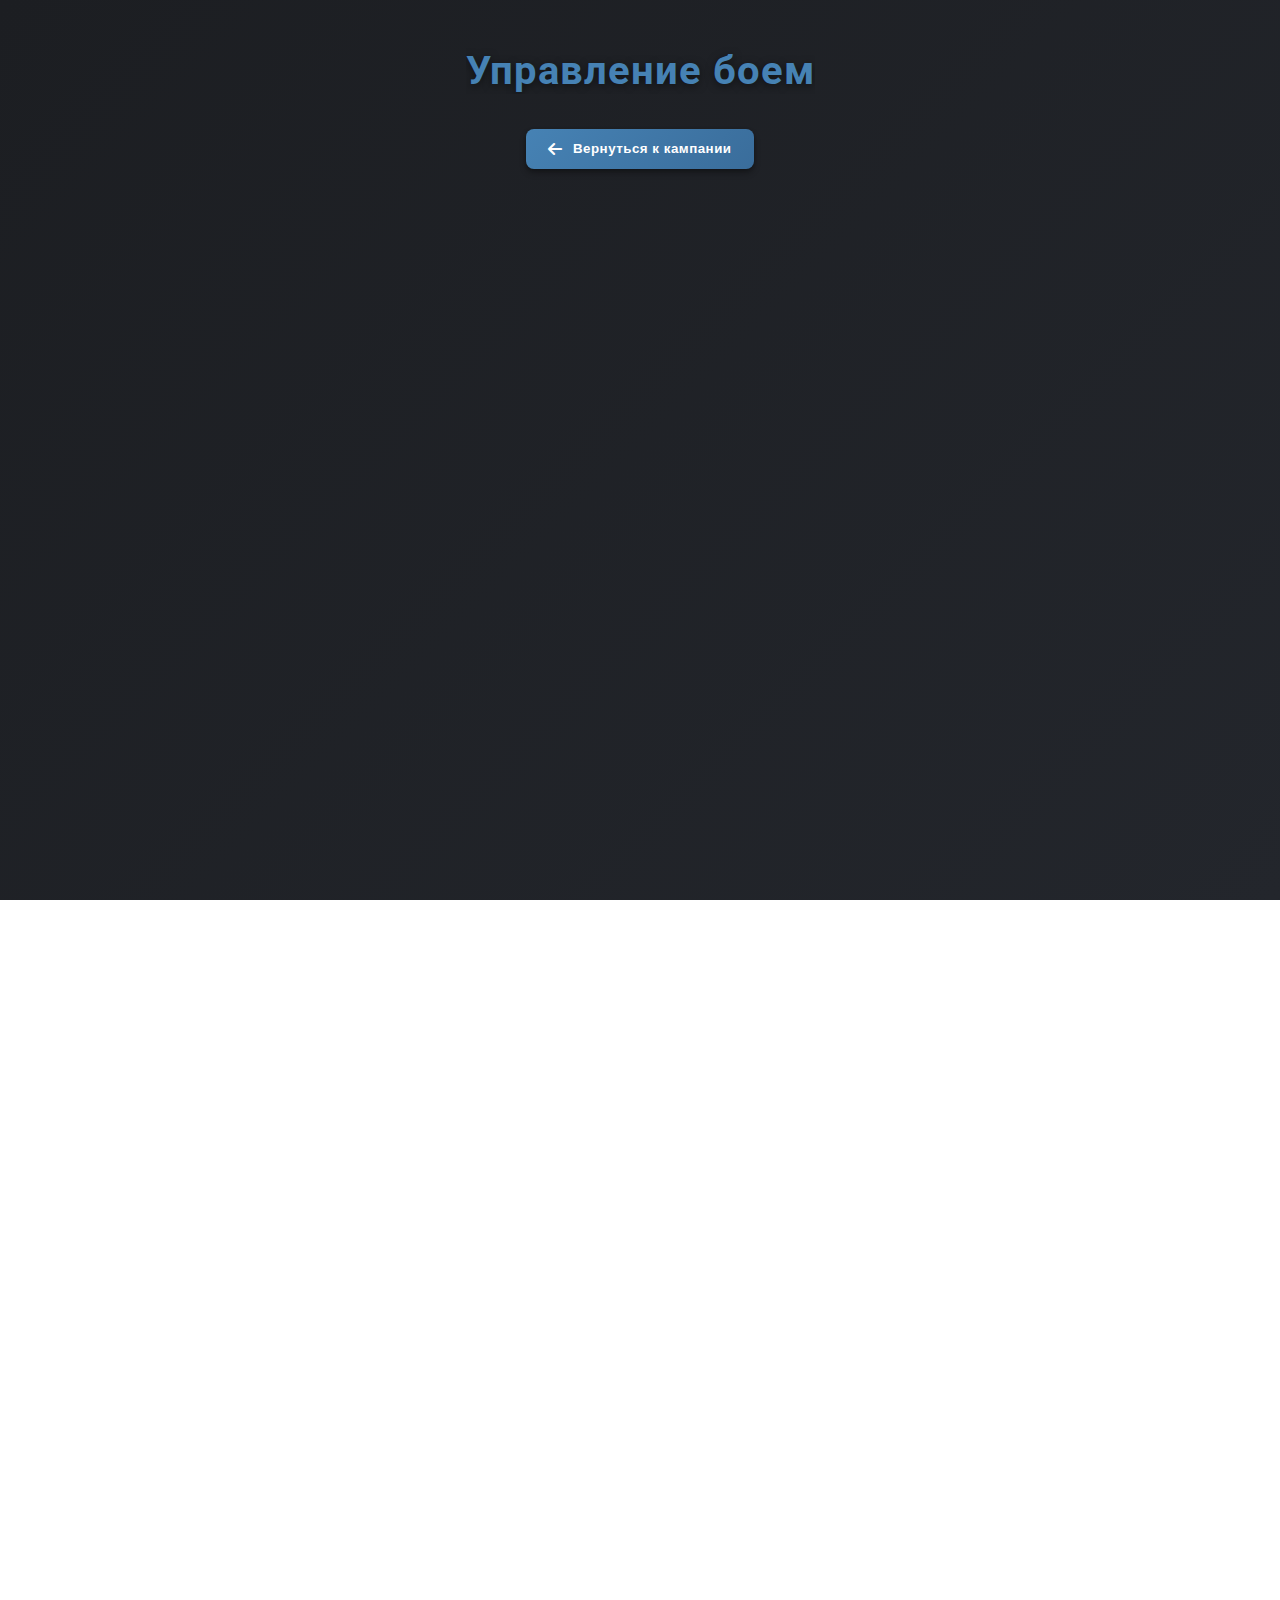
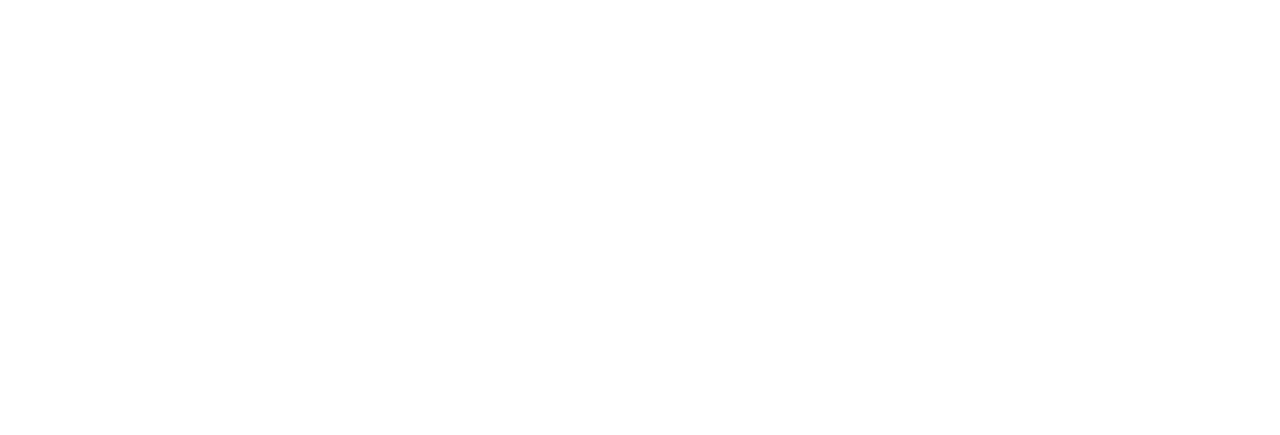
==== commit 3f174cbb: "Update 1.0" ====
--- a/combat.html
+++ b/combat.html
@@ -7,185 +7,6 @@
     <link href="https://fonts.googleapis.com/css2?family=Roboto:wght@400;700&display=swap" rel="stylesheet">
     <link rel="stylesheet" href="https://cdnjs.cloudflare.com/ajax/libs/font-awesome/6.4.0/css/all.min.css">
     <link rel="stylesheet" href="styles.css">
-    <style>
-        /* Стили для модального окна состояний */
-        .conditions-modal {
-            display: none;
-            position: fixed;
-            top: 50%;
-            left: 50%;
-            transform: translate(-50%, -50%);
-            background: #2c3e50;
-            padding: 20px;
-            border-radius: 8px;
-            z-index: 1000;
-            max-width: 400px;
-            width: 90%;
-        }
-
-        .conditions-modal h3 {
-            margin-top: 0;
-            color: #ecf0f1;
-        }
-
-        .conditions-list {
-            display: grid;
-            grid-template-columns: repeat(2, 1fr);
-            gap: 10px;
-            margin-bottom: 15px;
-        }
-
-        .condition-item {
-            display: flex;
-            align-items: center;
-            background: #34495e;
-            padding: 8px;
-            border-radius: 4px;
-            cursor: pointer;
-            color: #ecf0f1;
-        }
-
-        .condition-item.active {
-            background: #2980b9;
-        }
-
-        .condition-item i {
-            margin-right: 8px;
-        }
-
-        .modal-buttons {
-            display: flex;
-            justify-content: flex-end;
-            gap: 10px;
-        }
-
-        .modal-overlay {
-            display: none;
-            position: fixed;
-            top: 0;
-            left: 0;
-            right: 0;
-            bottom: 0;
-            background: rgba(0, 0, 0, 0.5);
-            z-index: 999;
-        }
-
-        /* Стили для отображения состояний на карте */
-        .conditions-container {
-            position: absolute;
-            top: -20px;
-            left: 50%;
-            transform: translateX(-50%);
-            display: flex;
-            gap: 4px;
-            background: rgba(0, 0, 0, 0.7);
-            padding: 2px 6px;
-            border-radius: 10px;
-            z-index: 2;
-        }
-
-        .condition-icon {
-            color: #fff;
-            font-size: 12px;
-        }
-
-        .conditions-button {
-            opacity: 0;
-            position: absolute;
-            top: -5px;
-            right: -5px;
-            width: 20px;
-            height: 20px;
-            border-radius: 50%;
-            background: #2c3e50;
-            border: none;
-            color: white;
-            cursor: pointer;
-            display: flex;
-            align-items: center;
-            justify-content: center;
-            transition: opacity 0.2s ease-in-out;
-        }
-
-        .character:hover .conditions-button {
-            opacity: 1;
-        }
-
-        /* Стили для кнопки переключения футов */
-        #toggle-feet.active {
-            background: #2980b9;
-            color: white;
-        }
-
-        #toggle-feet {
-            transition: all 0.3s ease;
-        }
-
-        #toggle-feet:hover {
-            transform: translateY(-2px);
-        }
-
-        #toggle-feet:active {
-            transform: translateY(0);
-        }
-
-        /* Стили для панели кубиков */
-        .dice-panel {
-            position: fixed;
-            bottom: 20px;
-            right: 20px;
-            background: rgba(44, 62, 80, 0.9);
-            padding: 10px;
-            border-radius: 8px;
-            display: flex;
-            gap: 10px;
-            z-index: 1000;
-        }
-
-        .dice-button {
-            width: 40px;
-            height: 40px;
-            border-radius: 8px;
-            border: none;
-            background: #34495e;
-            color: white;
-            cursor: pointer;
-            font-weight: bold;
-            transition: all 0.2s ease;
-            display: flex;
-            align-items: center;
-            justify-content: center;
-        }
-
-        .dice-button:hover {
-            background: #2980b9;
-            transform: translateY(-2px);
-        }
-
-        .dice-button:active {
-            transform: translateY(0);
-        }
-
-        .dice-result {
-            position: fixed;
-            bottom: 80px;
-            right: 20px;
-            background: rgba(44, 62, 80, 0.9);
-            padding: 10px 20px;
-            border-radius: 8px;
-            color: white;
-            font-size: 18px;
-            font-weight: bold;
-            opacity: 0;
-            transform: translateY(20px);
-            transition: all 0.3s ease;
-        }
-
-        .dice-result.show {
-            opacity: 1;
-            transform: translateY(0);
-        }
-    </style>
 </head>
 <body>
     <h1>Управление боем</h1>
@@ -246,1216 +67,22 @@
             <div id="battlefield"></div>
         </div>
     </section>
+    
+    <!-- Панель кубиков -->
+    <section>
+        <h2>Бросок кубиков</h2>
+        <div class="dice-container">
+            <button onclick="rollDice(20)" class="dice-button">d20</button>
+            <button onclick="rollDice(12)" class="dice-button">d12</button>
+            <button onclick="rollDice(10)" class="dice-button">d10</button>
+            <button onclick="rollDice(8)" class="dice-button">d8</button>
+            <button onclick="rollDice(6)" class="dice-button">d6</button>
+            <button onclick="rollDice(4)" class="dice-button">d4</button>
+        </div>
+        <div id="diceResult" class="dice-result"></div>
+    </section>
 
-    <script>
-        let currentTurnIndex = 0;
-        let roundCounter = 0;
-        const battlefieldSize = 1000; // Фиксированный размер в пикселях (1000x1000px)
-        const baseScale = 8.33; // Масштаб: 1 фут = 0.833px (30 футов = 10 футов)
-
-        let zoomLevel = 1.0;
-        const zoomMin = 0.5;
-        const zoomMax = 2.0;
-        let translateX = 0;
-        let translateY = 0;
-        let isDraggingMap = false;
-        let startDragX, startDragY;
-        let isDrawingWall = false;
-        let wallStartX, wallStartY;
-
-        // Добавляем историю стен для Ctrl+Z
-        let wallHistory = [];
-        let isCtrlPressed = false;
-
-        let showFeetDistance = true; // Добавляем переменную для отслеживания состояния
-
-        document.addEventListener('keydown', (e) => {
-            if (e.key === 'Control') {
-                isCtrlPressed = true;
-            } else if (isCtrlPressed && e.key === 'z') {
-                e.preventDefault(); // Предотвращаем стандартное поведение браузера
-                undoLastWall();
-            }
-        });
-
-        document.addEventListener('keyup', (e) => {
-            if (e.key === 'Control') {
-                isCtrlPressed = false;
-            }
-        });
-
-        function undoLastWall() {
-            if (wallHistory.length > 0) {
-                const lastWall = wallHistory.pop();
-                lastWall.line.remove();
-                lastWall.startPoint.remove();
-                lastWall.endPoint.remove();
-                saveCombatData();
-            }
-        }
-
-        // Функция для воспроизведения звука
-        function playSound(soundFile) {
-            const audio = new Audio(`sounds/${soundFile}`);
-            audio.play().catch(error => console.log("Ошибка воспроизведения звука:", error));
-        }
-
-        // Переключение режима рисования
-        function toggleDrawMode() {
-            isDrawingWall = !isDrawingWall;
-            const button = document.getElementById('draw-mode-toggle');
-            button.classList.toggle('active', isDrawingWall);
-            if (isDrawingWall) {
-                battlefieldContainer.style.cursor = 'crosshair';
-            } else {
-                battlefieldContainer.style.cursor = 'grab';
-                wallStartX = null;
-                wallStartY = null;
-                const tempLine = document.querySelector('.temp-wall');
-                if (tempLine) tempLine.remove();
-            }
-        }
-
-        // Сброс позиций
-        function resetPositions() {
-            document.querySelectorAll('.character').forEach(char => {
-                char.style.left = '0px';
-                char.style.top = '0px';
-            });
-            zoomLevel = 1.0;
-            translateX = 0;
-            translateY = 0;
-            updateBattlefieldTransform();
-            saveCombatData();
-        }
-
-        // Очистка стен
-        function clearWalls() {
-            document.querySelectorAll('.wall-line, .wall-snap-point').forEach(el => el.remove());
-            const tempLine = document.querySelector('.temp-wall');
-            if (tempLine) tempLine.remove();
-            wallHistory = []; // Очищаем историю стен
-            saveCombatData();
-        }
-
-        function calculateExpression(currentValue, expression) {
-            try {
-                if (expression.startsWith('+') || expression.startsWith('-')) {
-                    const relativeValue = eval(expression);
-                    const result = currentValue + relativeValue;
-                    return { result, expression };
-                } else {
-                    const result = eval(expression);
-                    if (typeof result === 'number' && !isNaN(result)) {
-                        return { result, expression };
-                    } else {
-                        return { result: expression, expression: '' };
-                    }
-                }
-            } catch (error) {
-                return { result: expression, expression: '' };
-            }
-        }
-
-        function loadParticipantList() {
-            const type = document.getElementById('participant-type').value;
-            let list = [];
-            if (type === 'player') {
-                const pcsData = JSON.parse(localStorage.getItem('pcs-table') || '[]');
-                list = pcsData.map(row => row[0]);
-            } else {
-                const monstersData = JSON.parse(localStorage.getItem('monsters-table') || '[]');
-                list = monstersData.map(row => row[0]);
-            }
-            const select = document.getElementById('participant-list');
-            select.innerHTML = '';
-            if (list.length === 0) {
-                const option = document.createElement('option');
-                option.innerText = 'Нет доступных участников';
-                select.appendChild(option);
-            } else {
-                list.forEach(participant => {
-                    const option = document.createElement('option');
-                    option.value = participant;
-                    option.innerText = participant;
-                    select.appendChild(option);
-                });
-            }
-        }
-
-        function addParticipant() {
-            const type = document.getElementById('participant-type').value;
-            const name = document.getElementById('participant-list').value;
-            const initiative = document.getElementById('initiative').value.trim() === '' ? 0 : parseInt(document.getElementById('initiative').value);
-            const currentHpInput = document.getElementById('current-hp').value.trim();
-
-            let participantData;
-            if (type === 'player') {
-                const pcsData = JSON.parse(localStorage.getItem('pcs-table') || '[]');
-                participantData = pcsData.find(row => row[0] === name);
-            } else {
-                const monstersData = JSON.parse(localStorage.getItem('monsters-table') || '[]');
-                participantData = monstersData.find(row => row[0] === name);
-            }
-
-            if (!participantData) return;
-
-            const maxHp = participantData[1];
-            const armorClass = participantData[2] || '0';
-            const maxSteam = participantData[3] || '0';
-            const currentHp = currentHpInput ? parseInt(calculateExpression(0, currentHpInput).result) : parseInt(maxHp);
-            const currentSteam = maxSteam; // По умолчанию заполнен
-
-            const table = document.getElementById('combat-table');
-            const row = table.insertRow();
-            row.classList.add('card', 'fade-in');
-            row.insertCell().innerText = type === 'player' ? 'Игрок' : 'Враг';
-            row.insertCell().innerText = name;
-            row.insertCell().innerText = initiative;
-            
-            // HP Cell
-            const hpCell = row.insertCell();
-            hpCell.contentEditable = true;
-            const hpProgress = (currentHp / maxHp) * 100;
-            hpCell.innerHTML = `
-                <div>${currentHp} / ${maxHp}</div>
-                <div class="progress-bar" style="width: ${hpProgress}%;"></div>
-            `;
-            hpCell.dataset.currentValue = currentHp;
-            hpCell.dataset.maxValue = maxHp;
-            
-            // AC Cell
-            const acCell = row.insertCell();
-            acCell.innerHTML = `
-                <div class="ac-container">
-                    <div class="ac-circle">${armorClass}</div>
-                </div>
-            `;
-            
-            // Steam Cell
-            const steamCell = row.insertCell();
-            steamCell.contentEditable = true;
-            const steamProgress = (currentSteam / maxSteam) * 100;
-            steamCell.innerHTML = `
-                <div>⚡ ${currentSteam} / ${maxSteam}</div>
-                <div class="steam-bar" style="width: 100%;">
-                    <div class="steam-fill" style="width: ${steamProgress}%;"></div>
-                </div>
-            `;
-            steamCell.dataset.currentValue = currentSteam;
-            steamCell.dataset.maxValue = maxSteam;
-            
-            const historyCell = row.insertCell();
-            historyCell.innerHTML = '';
-            historyCell.contentEditable = false;
-            
-            const actionCell = row.insertCell();
-            const deleteButton = document.createElement('button');
-            deleteButton.innerHTML = '<i class="fas fa-trash"></i> Удалить';
-            deleteButton.onclick = () => {
-                playSound('delete.mp3');
-                row.classList.add('fade-out');
-                removeCharacterFromBattlefield(name);
-                setTimeout(() => row.remove(), 300);
-                saveCombatData();
-            };
-            actionCell.appendChild(deleteButton);
-
-            addCharacterToBattlefield(name, type);
-
-            hpCell.addEventListener('keypress', handleHpInput);
-            steamCell.addEventListener('keypress', handleSteamInput);
-            sortTable();
-            saveCombatData();
-        }
-
-        // Добавим новую функцию для обработки ввода паровых зарядов
-        function handleSteamInput(event) {
-            if (event.key === 'Enter') {
-                const cell = event.target;
-                const currentValue = parseFloat(cell.dataset.currentValue) || 0;
-                const text = cell.textContent.trim().split('/')[0].trim().replace('⚡', '').trim();
-                const { result } = calculateExpression(currentValue, text);
-                const maxValue = cell.dataset.maxValue;
-                const progress = (result / maxValue) * 100;
-                cell.innerHTML = `
-                    <div>⚡ ${result} / ${maxValue}</div>
-                    <div class="steam-bar" style="width: 100%;">
-                        <div class="steam-fill" style="width: ${progress}%;"></div>
-                    </div>
-                `;
-                cell.dataset.currentValue = result;
-
-                const row = cell.parentElement;
-                const historyCell = row.cells[6];
-                let historyEntry = `⚡: ${text}`;
-                const currentHistory = historyCell.innerText ? historyCell.innerText + ', ' : '';
-                historyCell.innerHTML = `<span class="hp-expression">${currentHistory}${historyEntry}</span>`;
-
-                // Обновляем паровые заряды на поле боя
-                const name = row.cells[1].innerText;
-                const char = document.querySelector(`.character[data-name="${name}"]`);
-                if (char) {
-                    const steamDisplay = char.querySelector('.steam-display');
-                    const steamFill = char.querySelector('.steam-fill');
-                    if (steamDisplay && steamFill) {
-                        steamDisplay.innerText = `⚡ ${result}/${maxValue}`;
-                        steamFill.style.width = `${Math.max(0, Math.min(100, progress))}%`;
-                    }
-                }
-
-                cell.blur();
-                saveCombatData();
-                event.preventDefault();
-            }
-        }
-
-        function handleHpInput(event) {
-            if (event.key === 'Enter') {
-                const cell = event.target;
-                const currentValue = parseFloat(cell.dataset.currentValue) || 0;
-                const text = cell.textContent.trim().split('/')[0].trim();
-                const { result, expression } = calculateExpression(currentValue, text);
-                const maxValue = cell.dataset.maxValue;
-                const progress = (result / maxValue) * 100;
-                cell.innerHTML = `
-                    <div>${result} / ${maxValue}</div>
-                    <div class="progress-bar" style="width: ${progress}%;"></div>
-                `;
-                cell.dataset.currentValue = result;
-
-                const row = cell.parentElement;
-                const historyCell = row.cells[6];
-                let historyEntry = text;
-                const currentHistory = historyCell.innerText ? historyCell.innerText + ', ' : '';
-                historyCell.innerHTML = `<span class="hp-expression">${currentHistory}${historyEntry}</span>`;
-
-                // Обновляем HP на поле боя
-                const name = row.cells[1].innerText;
-                const char = document.querySelector(`.character[data-name="${name}"]`);
-                if (char) {
-                    const hpDisplay = char.querySelector('.hp-display');
-                    const hpFill = char.querySelector('.hp-fill');
-                    if (hpDisplay && hpFill) {
-                        hpDisplay.innerText = `${result}/${maxValue}`;
-                        hpFill.style.width = `${Math.max(0, Math.min(100, progress))}%`;
-                    }
-                }
-
-                cell.blur();
-                saveCombatData();
-                event.preventDefault();
-            }
-        }
-
-        function sortTable() {
-            const table = document.getElementById('combat-table');
-            let rows = Array.from(table.rows).slice(1);
-            rows.sort((a, b) => parseInt(b.cells[2].innerText) - parseInt(a.cells[2].innerText));
-            while (table.rows.length > 1) table.deleteRow(1);
-            rows.forEach(row => table.appendChild(row));
-            highlightCurrentTurn();
-        }
-
-        function highlightCurrentTurn() {
-            const table = document.getElementById('combat-table');
-            document.querySelectorAll('.character').forEach(char => {
-                char.classList.remove('current-player');
-            });
-
-            for (let i = 1; i < table.rows.length; i++) {
-                table.rows[i].classList.remove('current-turn');
-                if (i - 1 === currentTurnIndex) {
-                    table.rows[i].classList.add('current-turn');
-                    const name = table.rows[i].cells[1].innerText;
-                    const char = Array.from(document.querySelectorAll('.character')).find(c => c.dataset.name === name);
-                    if (char && char.classList.contains('player')) {
-                        char.classList.add('current-player');
-                    }
-                }
-            }
-        }
-
-        function nextTurn() {
-            const table = document.getElementById('combat-table');
-            if (table.rows.length > 1) {
-                currentTurnIndex = (currentTurnIndex + 1) % (table.rows.length - 1);
-                if (currentTurnIndex === 0) {
-                    roundCounter++;
-                    updateRoundCounter();
-                }
-                highlightCurrentTurn();
-                saveCombatData();
-            }
-        }
-
-        function clearAll() {
-            const table = document.getElementById('combat-table');
-            while (table.rows.length > 1) table.deleteRow(1);
-            document.getElementById('battlefield').innerHTML = '';
-            roundCounter = 0;
-            currentTurnIndex = 0;
-            zoomLevel = 1.0;
-            translateX = 0;
-            translateY = 0;
-            updateBattlefieldTransform();
-            clearWalls();
-            updateRoundCounter();
-            initializeGrid();
-            saveCombatData();
-        }
-
-        function updateRoundCounter() {
-            document.getElementById('round-counter').innerText = `Раунд: ${roundCounter}`;
-        }
-
-        function returnToCampaign() {
-            saveCombatData();
-            localStorage.setItem('lastSave', Date.now().toString());
-            window.location.href = 'index.html';
-            playSound('button-click.mp3');
-        }
-
-        function saveCombatData() {
-            const table = document.getElementById('combat-table');
-            const data = [];
-            const characters = {};
-            const walls = [];
-
-            try {
-                // Сохраняем позиции персонажей
-            document.querySelectorAll('.character').forEach(char => {
-                const name = char.dataset.name;
-                    const x = parseFloat(char.style.left.replace('px', '')) || 0;
-                    const y = parseFloat(char.style.top.replace('px', '')) || 0;
-                    const conditions = char.dataset.conditions ? JSON.parse(char.dataset.conditions) : [];
-                    characters[name] = { 
-                        x: x / baseScale, 
-                        y: y / baseScale,
-                        conditions: conditions
-                    };
-                });
-
-                // Сохраняем стены
-            document.querySelectorAll('.wall-line').forEach(wall => {
-                    if (!wall.classList.contains('temp-wall')) {
-                        const x1 = parseFloat(wall.style.left.replace('px', '')) || 0;
-                        const y1 = parseFloat(wall.style.top.replace('px', '')) || 0;
-                        const width = parseFloat(wall.style.width.replace('px', '')) || 0;
-                        const angle = parseFloat(wall.style.transform.match(/rotate\(([-0-9.]+)deg\)/)?.[1] || '0');
-                        const x2 = x1 + width * Math.cos(angle * Math.PI / 180);
-                        const y2 = y1 + width * Math.sin(angle * Math.PI / 180);
-                        walls.push({ 
-                            x1: x1 / baseScale, 
-                            y1: y1 / baseScale, 
-                            x2: x2 / baseScale, 
-                            y2: y2 / baseScale 
-                        });
-                    }
-                });
-
-                // Сохраняем данные участников
-            for (let i = 1; i < table.rows.length; i++) {
-                const row = table.rows[i];
-                const name = row.cells[1].innerText;
-                data.push({
-                    category: row.cells[0].innerText,
-                    name: name,
-                        initiative: parseInt(row.cells[2].innerText) || 0,
-                        currentHp: row.cells[3].dataset.currentValue,
-                        maxHp: row.cells[3].dataset.maxValue,
-                        armorClass: row.cells[4].querySelector('.ac-circle').innerText,
-                        currentSteam: row.cells[5].dataset.currentValue,
-                        maxSteam: row.cells[5].dataset.maxValue,
-                        history: row.cells[6].innerText,
-                    position: characters[name] || { x: 0, y: 0 }
-                });
-            }
-
-                const saveData = {
-                    combatData: data,
-                    currentTurnIndex: currentTurnIndex,
-                    roundCounter: roundCounter,
-                    zoomLevel: zoomLevel,
-                    translateX: translateX,
-                    translateY: translateY,
-                    walls: walls,
-                    timestamp: Date.now()
-                };
-
-                localStorage.setItem('combatState', JSON.stringify(saveData));
-                console.log('Combat data saved successfully:', saveData);
-            } catch (error) {
-                console.error('Error saving combat data:', error);
-            }
-        }
-
-        function loadCombatData() {
-            try {
-                const savedState = localStorage.getItem('combatState');
-                if (!savedState) {
-                    console.log('No saved combat state found');
-                    return;
-                }
-
-                const state = JSON.parse(savedState);
-                console.log('Loading combat state:', state);
-
-                if (!state || !state.timestamp || Date.now() - state.timestamp > 24 * 60 * 60 * 1000) {
-                    console.log('Combat state is empty or expired');
-                    return;
-                }
-
-                // Очищаем текущее состояние
-    const table = document.getElementById('combat-table');
-                while (table.rows.length > 1) table.deleteRow(1);
-                document.querySelectorAll('.character').forEach(char => char.remove());
-                document.querySelectorAll('.wall-line, .wall-snap-point').forEach(el => el.remove());
-
-                // Загружаем сохраненное состояние
-                currentTurnIndex = state.currentTurnIndex || 0;
-                roundCounter = state.roundCounter || 0;
-                zoomLevel = state.zoomLevel || 1.0;
-                translateX = state.translateX || 0;
-                translateY = state.translateY || 0;
-
-                // Восстанавливаем стены
-                const walls = state.walls || [];
-                walls.forEach(wall => {
-            drawWall(wall.x1 * baseScale, wall.y1 * baseScale, wall.x2 * baseScale, wall.y2 * baseScale);
-        });
-
-        updateBattlefieldTransform();
-                initializeGrid(); // Убедимся, что сетка создана
-
-                // Восстанавливаем данные участников
-                const data = state.combatData || [];
-    data.forEach(participant => {
-        const row = table.insertRow();
-        row.classList.add('card', 'fade-in');
-        row.insertCell().innerText = participant.category;
-        row.insertCell().innerText = participant.name;
-        row.insertCell().innerText = participant.initiative;
-                    
-                    // HP Cell
-        const hpCell = row.insertCell();
-        hpCell.contentEditable = true;
-                    const hpProgress = (parseInt(participant.currentHp) / parseInt(participant.maxHp)) * 100;
-        hpCell.innerHTML = `
-            <div>${participant.currentHp} / ${participant.maxHp}</div>
-                        <div class="progress-bar" style="width: ${hpProgress}%;"></div>
-        `;
-        hpCell.dataset.currentValue = participant.currentHp;
-        hpCell.dataset.maxValue = participant.maxHp;
-                    
-                    // AC Cell
-                    const acCell = row.insertCell();
-                    acCell.innerHTML = `
-                        <div class="ac-container">
-                            <div class="ac-circle">${participant.armorClass}</div>
-                        </div>
-                    `;
-                    
-                    // Steam Cell
-                    const steamCell = row.insertCell();
-                    steamCell.contentEditable = true;
-                    const steamProgress = (parseInt(participant.currentSteam) / parseInt(participant.maxSteam)) * 100;
-                    steamCell.innerHTML = `
-                        <div>⚡ ${participant.currentSteam} / ${participant.maxSteam}</div>
-                        <div class="steam-bar" style="width: 100%;">
-                            <div class="steam-fill" style="width: ${steamProgress}%;"></div>
-                        </div>
-                    `;
-                    steamCell.dataset.currentValue = participant.currentSteam;
-                    steamCell.dataset.maxValue = participant.maxSteam;
-                    
-        const historyCell = row.insertCell();
-        historyCell.innerHTML = `<span class="hp-expression">${participant.history}</span>`;
-        historyCell.contentEditable = false;
-                    
-        const actionCell = row.insertCell();
-        const deleteButton = document.createElement('button');
-        deleteButton.innerHTML = '<i class="fas fa-trash"></i> Удалить';
-        deleteButton.onclick = () => {
-            playSound('delete.mp3');
-            row.classList.add('fade-out');
-            removeCharacterFromBattlefield(participant.name);
-            setTimeout(() => row.remove(), 300);
-            saveCombatData();
-        };
-        actionCell.appendChild(deleteButton);
-
-                    // Добавляем персонажа на поле боя с правильной позицией
-                    const charType = participant.category.toLowerCase() === 'игрок' ? 'player' : 'enemy';
-                    addCharacterToBattlefield(participant.name, charType, participant.position);
-
-        hpCell.addEventListener('keypress', handleHpInput);
-                    steamCell.addEventListener('keypress', handleSteamInput);
-    });
-    updateRoundCounter();
-    sortTable();
-                highlightCurrentTurn();
-            } catch (error) {
-                console.error('Error loading combat data:', error);
-            }
-        }
-
-        // Добавляем список доступных состояний
-        const CONDITIONS = {
-            invisible: { name: 'Невидимость', icon: 'fa-eye-slash' },
-            rage: { name: 'Ярость', icon: 'fa-fire' },
-            paralyzed: { name: 'Паралич', icon: 'fa-bolt' },
-            poisoned: { name: 'Отравление', icon: 'fa-skull-crossbones' },
-            blessed: { name: 'Благословение', icon: 'fa-pray' },
-            cursed: { name: 'Проклятие', icon: 'fa-hand-holding-magic' },
-            charmed: { name: 'Очарование', icon: 'fa-heart' },
-            stunned: { name: 'Оглушение', icon: 'fa-dizzy' }
-        };
-
-        // Функция для создания модального окна состояний
-        function createConditionsModal() {
-            const modal = document.createElement('div');
-            modal.classList.add('conditions-modal');
-            modal.innerHTML = `
-                <h3>Состояния</h3>
-                <div class="conditions-list">
-                    ${Object.entries(CONDITIONS).map(([key, condition]) => `
-                        <div class="condition-item" data-condition="${key}">
-                            <i class="fas ${condition.icon}"></i>
-                            ${condition.name}
-                        </div>
-                    `).join('')}
-                </div>
-                <div class="modal-buttons">
-                    <button onclick="closeConditionsModal()">Закрыть</button>
-                </div>
-            `;
-            
-            const overlay = document.createElement('div');
-            overlay.classList.add('modal-overlay');
-            
-            document.body.appendChild(overlay);
-            document.body.appendChild(modal);
-            
-            return { modal, overlay };
-        }
-
-        let currentCharacter = null;
-        const { modal, overlay } = createConditionsModal();
-
-        function showConditionsModal(char) {
-            currentCharacter = char;
-            modal.style.display = 'block';
-            overlay.style.display = 'block';
-            
-            // Подсвечиваем активные состояния
-            const activeConditions = char.dataset.conditions ? JSON.parse(char.dataset.conditions) : [];
-            document.querySelectorAll('.condition-item').forEach(item => {
-                item.classList.toggle('active', activeConditions.includes(item.dataset.condition));
-            });
-        }
-
-        function closeConditionsModal() {
-            modal.style.display = 'none';
-            overlay.style.display = 'none';
-            currentCharacter = null;
-        }
-
-        // Обработчик клика по состоянию
-        document.querySelectorAll('.condition-item').forEach(item => {
-            item.addEventListener('click', () => {
-                if (!currentCharacter) return;
-                
-                const condition = item.dataset.condition;
-                let conditions = currentCharacter.dataset.conditions ? JSON.parse(currentCharacter.dataset.conditions) : [];
-                
-                if (conditions.includes(condition)) {
-                    conditions = conditions.filter(c => c !== condition);
-                } else {
-                    conditions.push(condition);
-                }
-                
-                currentCharacter.dataset.conditions = JSON.stringify(conditions);
-                item.classList.toggle('active');
-                updateCharacterConditions(currentCharacter);
-    saveCombatData();
-            });
-        });
-
-        function updateCharacterConditions(char) {
-            let container = char.querySelector('.conditions-container');
-            if (!container) {
-                container = document.createElement('div');
-                container.classList.add('conditions-container');
-                char.appendChild(container);
-            }
-            
-            const conditions = char.dataset.conditions ? JSON.parse(char.dataset.conditions) : [];
-            container.innerHTML = conditions.map(condition => `
-                <span class="condition-icon">
-                    <i class="fas ${CONDITIONS[condition].icon}" title="${CONDITIONS[condition].name}"></i>
-                </span>
-            `).join('');
-        }
-
-        // Модифицируем функцию addCharacterToBattlefield
-function addCharacterToBattlefield(name, type, position = { x: 0, y: 0 }) {
-    const battlefield = document.getElementById('battlefield');
-            
-            // Проверяем, существует ли уже персонаж с таким именем
-            const existingChar = Array.from(document.querySelectorAll('.character')).find(c => c.dataset.name === name);
-            if (existingChar) {
-                existingChar.remove(); // Удаляем существующий, чтобы создать новый
-            }
-            
-    const char = document.createElement('div');
-    char.classList.add('character');
-            char.classList.add(type === 'player' ? 'player' : 'enemy');
-    char.dataset.name = name;
-    char.style.left = (position.x * baseScale) + 'px';
-    char.style.top = (position.y * baseScale) + 'px';
-
-    const table = document.getElementById('combat-table');
-    let currentHp = 0;
-    let maxHp = 0;
-            let armorClass = '0';
-            let currentSteam = 0;
-            let maxSteam = 0;
-    for (let i = 1; i < table.rows.length; i++) {
-        if (table.rows[i].cells[1].innerText === name) {
-            currentHp = parseInt(table.rows[i].cells[3].dataset.currentValue);
-            maxHp = parseInt(table.rows[i].cells[3].dataset.maxValue);
-                    armorClass = table.rows[i].cells[4].querySelector('.ac-circle').innerText;
-                    currentSteam = parseInt(table.rows[i].cells[5].dataset.currentValue) || 0;
-                    maxSteam = parseInt(table.rows[i].cells[5].dataset.maxValue) || 0;
-            break;
-        }
-    }
-
-    const hpContainer = document.createElement('div');
-    hpContainer.classList.add('hp-container');
-    
-            // HP Bar
-    const hpBar = document.createElement('div');
-    hpBar.classList.add('hp-bar');
-    const hpFill = document.createElement('div');
-    hpFill.classList.add('hp-fill');
-            const hpProgress = (currentHp / maxHp) * 100;
-            hpFill.style.width = `${Math.max(0, Math.min(100, hpProgress))}%`;
-    hpBar.appendChild(hpFill);
-
-    const hpDisplay = document.createElement('div');
-    hpDisplay.classList.add('hp-display');
-    hpDisplay.innerText = `${currentHp}/${maxHp}`;
-            
-            // Steam Bar
-            const steamBar = document.createElement('div');
-            steamBar.classList.add('steam-bar');
-            const steamFill = document.createElement('div');
-            steamFill.classList.add('steam-fill');
-            const steamProgress = (currentSteam / maxSteam) * 100;
-            steamFill.style.width = `${Math.max(0, Math.min(100, steamProgress))}%`;
-            steamBar.appendChild(steamFill);
-
-            const steamDisplay = document.createElement('div');
-            steamDisplay.classList.add('steam-display');
-            steamDisplay.innerText = `⚡ ${currentSteam}/${maxSteam}`;
-    
-    hpContainer.appendChild(hpBar);
-    hpContainer.appendChild(hpDisplay);
-            hpContainer.appendChild(steamBar);
-            hpContainer.appendChild(steamDisplay);
-
-    const initial = document.createElement('div');
-    initial.classList.add('initial');
-    initial.innerText = name.charAt(0).toUpperCase();
-
-            const acCircle = document.createElement('div');
-            acCircle.classList.add('battlefield-ac-circle');
-            acCircle.innerText = armorClass;
-
-    const tooltip = document.createElement('div');
-    tooltip.classList.add('tooltip');
-    tooltip.innerText = name;
-
-    char.appendChild(initial);
-            char.appendChild(acCircle);
-    char.appendChild(hpContainer);
-    char.appendChild(tooltip);
-
-            char.addEventListener('click', (e) => {
-                e.stopPropagation();
-                drawDistanceLines(char);
-            });
-
-            char.addEventListener('dragstart', dragStart);
-            char.addEventListener('dblclick', () => {
-                if (confirm(`Удалить ${name} с поля боя?`)) {
-                    playSound('delete.mp3');
-                    char.remove();
-                    saveCombatData();
-                }
-            });
-
-            battlefield.appendChild(char);
-
-            function dragStart(e) {
-                e.dataTransfer.setData('text/plain', name);
-            }
-
-            let isDragging = false;
-            let startX, startY;
-
-            char.addEventListener('mousedown', (e) => {
-                e.stopPropagation();
-                isDragging = true;
-                startX = e.clientX - char.offsetLeft;
-                startY = e.clientY - char.offsetTop;
-                char.style.zIndex = 10;
-                playSound('button-click.mp3');
-            });
-
-            document.addEventListener('mousemove', (e) => {
-                if (isDragging) {
-                    e.preventDefault();
-                    const newX = e.clientX - startX;
-                    const newY = e.clientY - startY;
-                    const maxX = battlefield.offsetWidth - char.offsetWidth;
-                    const maxY = battlefield.offsetHeight - char.offsetHeight;
-                    char.style.left = Math.max(0, Math.min(newX, maxX)) + 'px';
-                    char.style.top = Math.max(0, Math.min(newY, maxY)) + 'px';
-                    drawDistanceLines(char);
-                }
-            });
-
-            document.addEventListener('mouseup', () => {
-                if (isDragging) {
-                    isDragging = false;
-                    char.style.zIndex = 1;
-                    saveCombatData();
-                }
-            });
-
-            battlefield.addEventListener('dragover', (e) => e.preventDefault());
-            battlefield.addEventListener('drop', (e) => {
-                e.preventDefault();
-                const draggedName = e.dataTransfer.getData('text');
-                if (draggedName === name) {
-                    const rect = battlefield.getBoundingClientRect();
-                    const x = e.clientX - rect.left - char.offsetWidth / 2;
-                    const y = e.clientY - rect.top - char.offsetHeight / 2;
-                    const maxX = battlefield.offsetWidth - char.offsetWidth;
-                    const maxY = battlefield.offsetHeight - char.offsetHeight;
-                    char.style.left = Math.max(0, Math.min(x, maxX)) + 'px';
-                    char.style.top = Math.max(0, Math.min(y, maxY)) + 'px';
-                    saveCombatData();
-                }
-            });
-
-            // Добавляем кнопку состояний
-            const conditionsButton = document.createElement('button');
-            conditionsButton.classList.add('conditions-button');
-            conditionsButton.innerHTML = '<i class="fas fa-plus-circle"></i>';
-            conditionsButton.title = 'Управление состояниями';
-            conditionsButton.onclick = (e) => {
-                e.stopPropagation();
-                showConditionsModal(char);
-            };
-            char.appendChild(conditionsButton);
-
-            // Добавляем контейнер для состояний
-            const conditionsContainer = document.createElement('div');
-            conditionsContainer.classList.add('conditions-container');
-            char.appendChild(conditionsContainer);
-
-            // Восстанавливаем состояния, если они были
-            if (position.conditions) {
-                char.dataset.conditions = JSON.stringify(position.conditions);
-                updateCharacterConditions(char);
-            }
-        }
-
-        function removeCharacterFromBattlefield(name) {
-            const chars = document.querySelectorAll('.character');
-            chars.forEach(char => {
-                if (char.dataset.name === name) char.remove();
-            });
-        }
-
-        // Добавляем функцию переключения отображения футов
-        function toggleFeetDisplay() {
-            showFeetDistance = !showFeetDistance;
-            const button = document.getElementById('toggle-feet');
-            button.classList.toggle('active', showFeetDistance);
-            
-            // Обновляем отображение расстояний
-            const selectedChar = document.querySelector('.character.current-player') || document.querySelector('.character');
-            if (selectedChar) {
-                drawDistanceLines(selectedChar);
-            }
-            
-            // Обновляем все метки расстояний на поле
-            document.querySelectorAll('.distance-label').forEach(label => {
-                label.style.display = showFeetDistance ? 'block' : 'none';
-            });
-        }
-
-        // Модифицируем функцию drawDistanceLines
-        function drawDistanceLines(selectedChar) {
-            const battlefield = document.getElementById('battlefield');
-            document.querySelectorAll('.distance-line, .distance-label').forEach(el => el.remove());
-
-            if (!showFeetDistance) return; // Если отображение футов выключено, не рисуем линии
-
-            const selectedX = parseFloat(selectedChar.style.left) + selectedChar.offsetWidth / 2;
-            const selectedY = parseFloat(selectedChar.style.top) + selectedChar.offsetHeight / 2;
-
-            document.querySelectorAll('.character').forEach(char => {
-                if (char !== selectedChar) {
-                    const charX = parseFloat(char.style.left) + char.offsetWidth / 2;
-                    const charY = parseFloat(char.style.top) + char.offsetHeight / 2;
-
-                    const dx = charX - selectedX;
-                    const dy = charY - selectedY;
-                    const distance = Math.sqrt(dx * dx + dy * dy) / baseScale;
-
-                    const line = document.createElement('div');
-                    line.classList.add('distance-line');
-                    line.style.left = selectedX + 'px';
-                    line.style.top = selectedY + 'px';
-                    line.style.width = Math.sqrt(dx * dx + dy * dy) + 'px';
-                    line.style.transform = `rotate(${Math.atan2(dy, dx) * 180 / Math.PI}deg)`;
-
-                    const label = document.createElement('div');
-                    label.classList.add('distance-label');
-                    label.innerText = `${Math.round(distance)} футов`;
-                    const labelX = selectedX + dx / 2;
-                    const labelY = selectedY + dy / 2;
-                    label.style.left = labelX + 'px';
-                    label.style.top = labelY + 'px';
-
-                    battlefield.appendChild(line);
-                    battlefield.appendChild(label);
-                }
-            });
-        }
-
-        function drawWall(x1, y1, x2, y2) {
-            const battlefield = document.getElementById('battlefield');
-            const line = document.createElement('div');
-            line.classList.add('wall-line');
-            
-            // Привязка к сетке
-            const gridSize = 50;
-            x1 = Math.round(x1 / gridSize) * gridSize;
-            y1 = Math.round(y1 / gridSize) * gridSize;
-            x2 = Math.round(x2 / gridSize) * gridSize;
-            y2 = Math.round(y2 / gridSize) * gridSize;
-            
-            const dx = x2 - x1;
-            const dy = y2 - y1;
-            const length = Math.sqrt(dx * dx + dy * dy);
-            const angle = Math.atan2(dy, dx) * 180 / Math.PI;
-
-            line.style.left = x1 + 'px';
-            line.style.top = y1 + 'px';
-            line.style.width = length + 'px';
-            line.style.transform = `rotate(${angle}deg)`;
-
-            // Добавляем точки привязки на концах стены
-            const startPoint = document.createElement('div');
-            startPoint.classList.add('wall-snap-point');
-            startPoint.style.left = x1 + 'px';
-            startPoint.style.top = y1 + 'px';
-            startPoint.dataset.x = x1;
-            startPoint.dataset.y = y1;
-
-            const endPoint = document.createElement('div');
-            endPoint.classList.add('wall-snap-point');
-            endPoint.style.left = x2 + 'px';
-            endPoint.style.top = y2 + 'px';
-            endPoint.dataset.x = x2;
-            endPoint.dataset.y = y2;
-
-            line.addEventListener('dblclick', () => {
-                if (confirm('Удалить эту стену?')) {
-                    const index = wallHistory.findIndex(w => w.line === line);
-                    if (index !== -1) {
-                        wallHistory.splice(index, 1);
-                    }
-                    line.remove();
-                    startPoint.remove();
-                    endPoint.remove();
-                    saveCombatData();
-                }
-            });
-
-            battlefield.appendChild(line);
-            battlefield.appendChild(startPoint);
-            battlefield.appendChild(endPoint);
-
-            // Добавляем стену в историю
-            wallHistory.push({ line, startPoint, endPoint });
-
-            return { line, startPoint, endPoint };
-        }
-
-        function updateTempWall(startX, startY, currentX, currentY) {
-            const battlefield = document.getElementById('battlefield');
-            let tempLine = battlefield.querySelector('.temp-wall');
-            
-            if (!tempLine) {
-                tempLine = document.createElement('div');
-                tempLine.classList.add('wall-line', 'temp-wall');
-                battlefield.appendChild(tempLine);
-            }
-
-            // Привязка к сетке
-            const gridSize = 50;
-            const snapX = Math.round(currentX / gridSize) * gridSize;
-            const snapY = Math.round(currentY / gridSize) * gridSize;
-            
-            const dx = snapX - startX;
-            const dy = snapY - startY;
-            const length = Math.sqrt(dx * dx + dy * dy);
-            const angle = Math.atan2(dy, dx) * 180 / Math.PI;
-
-            tempLine.style.left = startX + 'px';
-            tempLine.style.top = startY + 'px';
-            tempLine.style.width = length + 'px';
-            tempLine.style.transform = `rotate(${angle}deg)`;
-
-            return { snapX, snapY };
-        }
-
-        function updateBattlefieldTransform() {
-            const battlefield = document.getElementById('battlefield');
-            battlefield.style.transform = `translate(${translateX}px, ${translateY}px) scale(${zoomLevel})`;
-        }
-
-        const battlefieldContainer = document.getElementById('battlefield-container');
-
-        battlefieldContainer.addEventListener('wheel', (e) => {
-            e.preventDefault();
-
-            const rect = battlefieldContainer.getBoundingClientRect();
-            const mouseX = e.clientX - rect.left;
-            const mouseY = e.clientY - rect.top;
-
-            const mapX = (mouseX - translateX) / zoomLevel;
-            const mapY = (mouseY - translateY) / zoomLevel;
-
-            const oldZoom = zoomLevel;
-            zoomLevel = Math.min(zoomMax, Math.max(zoomMin, zoomLevel - e.deltaY * 0.001));
-
-            const newMouseX = mapX * zoomLevel + translateX;
-            const newMouseY = mapY * zoomLevel + translateY;
-
-            translateX -= (newMouseX - mouseX);
-            translateY -= (newMouseY - mouseY);
-
-            const scaledWidth = battlefieldSize * zoomLevel;
-            const scaledHeight = battlefieldSize * zoomLevel;
-            const containerWidth = battlefieldContainer.offsetWidth;
-            const containerHeight = battlefieldContainer.offsetHeight;
-
-            translateX = Math.min(containerWidth * 0.5, Math.max(translateX, -(scaledWidth - containerWidth * 0.5)));
-            translateY = Math.min(containerHeight * 0.5, Math.max(translateY, -(scaledHeight - containerHeight * 0.5)));
-
-            updateBattlefieldTransform();
-            saveCombatData();
-            drawDistanceLines(document.querySelector('.character.current-player') || document.querySelector('.character'));
-        });
-
-        battlefieldContainer.addEventListener('mousedown', (e) => {
-            if (e.target.classList.contains('character')) return;
-
-            const battlefield = document.getElementById('battlefield');
-            const rect = battlefield.getBoundingClientRect();
-
-            if (isDrawingWall) {
-                e.preventDefault();
-                if (wallStartX === null && wallStartY === null) {
-                    if (e.target.classList.contains('wall-snap-point')) {
-                        wallStartX = parseFloat(e.target.dataset.x);
-                        wallStartY = parseFloat(e.target.dataset.y);
-                    } else {
-                        // Получаем координаты мыши относительно окна
-                        const mouseX = e.clientX;
-                        const mouseY = e.clientY;
-
-                        // Получаем координаты и трансформацию поля боя
-                        const battlefieldRect = battlefield.getBoundingClientRect();
-                        const battlefieldX = mouseX - battlefieldRect.left;
-                        const battlefieldY = mouseY - battlefieldRect.top;
-
-                        // Преобразуем координаты с учетом масштаба и смещения
-                        wallStartX = (battlefieldX - translateX) / zoomLevel;
-                        wallStartY = (battlefieldY - translateY) / zoomLevel;
-
-                        // Привязка к сетке
-                        const gridSize = 50;
-                        wallStartX = Math.round(wallStartX / gridSize) * gridSize;
-                        wallStartY = Math.round(wallStartY / gridSize) * gridSize;
-                    }
-                }
-            } else {
-                isDraggingMap = true;
-                startDragX = e.clientX - translateX;
-                startDragY = e.clientY - translateY;
-                battlefieldContainer.style.cursor = 'grabbing';
-            }
-        });
-
-        document.addEventListener('mousemove', (e) => {
-            if (isDraggingMap) {
-                translateX = e.clientX - startDragX;
-                translateY = e.clientY - startDragY;
-
-                const scaledWidth = battlefieldSize * zoomLevel;
-                const scaledHeight = battlefieldSize * zoomLevel;
-                const containerWidth = battlefieldContainer.offsetWidth;
-                const containerHeight = battlefieldContainer.offsetHeight;
-
-                translateX = Math.min(containerWidth * 0.5, Math.max(translateX, -(scaledWidth - containerWidth * 0.5)));
-                translateY = Math.min(containerHeight * 0.5, Math.max(translateY, -(scaledHeight - containerHeight * 0.5)));
-
-                updateBattlefieldTransform();
-            } else if (isDrawingWall && wallStartX !== null && wallStartY !== null) {
-                const battlefield = document.getElementById('battlefield');
-                const battlefieldRect = battlefield.getBoundingClientRect();
-                
-                // Получаем текущие координаты мыши
-                const mouseX = e.clientX - battlefieldRect.left;
-                const mouseY = e.clientY - battlefieldRect.top;
-
-                // Преобразуем координаты с учетом масштаба и смещения
-                const currentX = (mouseX - translateX) / zoomLevel;
-                const currentY = (mouseY - translateY) / zoomLevel;
-
-                updateTempWall(wallStartX, wallStartY, currentX, currentY);
-            }
-        });
-
-        document.addEventListener('mouseup', (e) => {
-            if (isDraggingMap) {
-                isDraggingMap = false;
-                battlefieldContainer.style.cursor = isDrawingWall ? 'crosshair' : 'grab';
-                saveCombatData();
-            } else if (isDrawingWall && wallStartX !== null && wallStartY !== null) {
-                const battlefield = document.getElementById('battlefield');
-                const battlefieldRect = battlefield.getBoundingClientRect();
-                
-                // Получаем конечные координаты мыши
-                const mouseX = e.clientX - battlefieldRect.left;
-                const mouseY = e.clientY - battlefieldRect.top;
-
-                // Преобразуем координаты с учетом масштаба и смещения
-                const currentX = (mouseX - translateX) / zoomLevel;
-                const currentY = (mouseY - translateY) / zoomLevel;
-
-                const dx = currentX - wallStartX;
-                const dy = currentY - wallStartY;
-                const distance = Math.sqrt(dx * dx + dy * dy);
-                
-                if (distance > 25) {
-                    const { snapX, snapY } = updateTempWall(wallStartX, wallStartY, currentX, currentY);
-                    drawWall(wallStartX, wallStartY, snapX, snapY);
-                }
-
-                const tempLine = battlefield.querySelector('.temp-wall');
-                if (tempLine) tempLine.remove();
-
-                wallStartX = null;
-                wallStartY = null;
-                saveCombatData();
-            }
-        });
-
-        document.getElementById('participant-type').addEventListener('change', loadParticipantList);
-        window.onload = () => {
-            initializeGrid();
-            loadParticipantList();
-            loadCombatData();
-            highlightCurrentTurn();
-        };
-
-        // Добавляем обработчик beforeunload
-        window.addEventListener('beforeunload', (e) => {
-            saveCombatData();
-        });
-
-        // Добавляем обработчик для перехода по ссылкам
-        document.addEventListener('click', (e) => {
-            if (e.target.tagName === 'A' || e.target.closest('a')) {
-                saveCombatData();
-            }
-        });
-
-        // Добавляем автоматическое сохранение каждые 30 секунд
-        setInterval(saveCombatData, 30000);
-
-        function initializeGrid() {
-            const battlefield = document.getElementById('battlefield');
-            
-            // Проверяем, есть ли уже сетка
-            if (battlefield.querySelector('.grid-cell')) {
-                return; // Если сетка уже есть, выходим
-            }
-            
-            const gridSize = 50;
-            
-            // Создаем клетки сетки
-            for (let x = 0; x < battlefieldSize; x += gridSize) {
-                for (let y = 0; y < battlefieldSize; y += gridSize) {
-                    const cell = document.createElement('div');
-                    cell.classList.add('grid-cell');
-                    cell.style.left = x + 'px';
-                    cell.style.top = y + 'px';
-                    cell.dataset.x = x.toString();
-                    cell.dataset.y = y.toString();
-                    battlefield.appendChild(cell);
-                }
-            }
-        }
-    </script>
-
-    <!-- Панель кубиков -->
-    <div class="dice-panel">
-        <button class="dice-button" onclick="rollDice(20)">d20</button>
-        <button class="dice-button" onclick="rollDice(12)">d12</button>
-        <button class="dice-button" onclick="rollDice(10)">d10</button>
-        <button class="dice-button" onclick="rollDice(8)">d8</button>
-        <button class="dice-button" onclick="rollDice(6)">d6</button>
-        <button class="dice-button" onclick="rollDice(4)">d4</button>
-    </div>
-    <div class="dice-result" id="diceResult"></div>
-
-    <script>
-        // Функция броска кубика
-        function rollDice(sides) {
-            const result = Math.floor(Math.random() * sides) + 1;
-            const resultElement = document.getElementById('diceResult');
-            
-            // Анимация кнопки
-            const button = event.target;
-            button.style.transform = 'scale(0.95)';
-            setTimeout(() => button.style.transform = '', 150);
-
-            // Показываем результат
-            resultElement.textContent = `d${sides}: ${result}`;
-            resultElement.classList.add('show');
-            
-            // Воспроизводим звук броска
-            playSound('button-click.mp3');
-
-            // Скрываем результат через 3 секунды
-            setTimeout(() => {
-                resultElement.classList.remove('show');
-            }, 3000);
-
-            return result;
-        }
-    </script>
+    <!-- Подключаем отдельный JavaScript файл вместо встроенного скрипта -->
+    <script src="combat.js"></script>
 </body>
 </html>--- a/styles.css
+++ b/styles.css
@@ -1,13 +1,15 @@
 body {
     font-family: 'Roboto', sans-serif;
-    margin: 20px;
-    background: linear-gradient(135deg, #1e2124, #25282b);
+    margin: 0;
+    padding: 20px;
+    background: linear-gradient(135deg, #1c1e22, #23262c);
     color: #dfe1e5;
     display: flex;
     flex-direction: column;
     align-items: center;
     min-height: 100vh;
     overflow-x: hidden;
+    background-attachment: fixed;
   }
   
   h1 {
@@ -15,68 +17,405 @@
     color: #4682b4;
     font-weight: 700;
     margin-bottom: 30px;
-    text-shadow: 0 2px 4px rgba(0, 0, 0, 0.3);
+    text-shadow: 0 2px 8px rgba(0, 0, 0, 0.5);
+    font-size: 2.5rem;
+    letter-spacing: 1px;
+    position: relative;
+    overflow: hidden;
+}
+
+h1::after {
+    content: '';
+    position: absolute;
+    bottom: -5px;
+    left: 50%;
+    transform: translateX(-50%);
+    width: 60%;
+    height: 3px;
+    background: linear-gradient(90deg, transparent, #4682b4, transparent);
+    border-radius: 3px;
   }
   
   section {
     margin-bottom: 40px;
     width: 100%;
     max-width: 1200px;
+    opacity: 0;
+    animation: sectionFadeIn 0.6s ease-out forwards;
+    position: relative;
+    padding-bottom: 50px;
+}
+
+/* Все кнопки в section отображаются в строку */
+section button {
+    display: inline-block;
+    vertical-align: top;
+    margin-right: 10px;
+    margin-bottom: 10px;
+}
+
+section > h2 {
+    width: 100%;
+    margin-bottom: 20px;
+}
+
+/* Для размещения кнопок полем боя в ряд */
+section > button {
+    display: inline-block;
+    margin-right: 10px;
+}
+
+/* Создаем контейнер для кнопок */
+.buttons-row {
+    display: flex;
+    flex-direction: row;
+    gap: 10px;
+    margin-bottom: 15px;
+    flex-wrap: wrap;
+}
+
+.buttons-row button {
+    margin: 0;
+}
+
+/* Стили для заголовков */
+section > h2:first-child {
+    width: 100%;
+    margin-bottom: 20px;
+}
+
+/* Стили для секции с полем боя */
+section:has(h2:contains("Поле боя")) {
+    display: flex;
+    flex-direction: column;
+}
+
+section:has(h2:contains("Поле боя")) > *:not(h2) {
+    display: inline-flex;
+}
+
+section:has(h2:contains("Поле боя")) > h2 ~ button {
+    margin: 5px 10px 5px 0;
+}
+
+@keyframes sectionFadeIn {
+    from { opacity: 0; transform: translateY(20px); }
+    to { opacity: 1; transform: translateY(0); }
+}
+
+section:nth-child(2) { animation-delay: 0.1s; }
+section:nth-child(3) { animation-delay: 0.2s; }
+section:nth-child(4) { animation-delay: 0.3s; }
+
+section button {
+    flex: 0 0 auto;
   }
   
   h2 {
     color: #4682b4;
     margin-bottom: 15px;
     font-weight: 700;
+    display: flex;
+    align-items: center;
+    position: relative;
+    padding-left: 15px;
+    width: 100%;
+}
+
+h2::before {
+    content: '';
+    position: absolute;
+    left: 0;
+    height: 20px;
+    width: 5px;
+    background-color: #4682b4;
+    border-radius: 3px;
+}
+
+h2 i {
+    margin-right: 10px;
+    font-size: 1.2em;
   }
   
   table {
     width: 100%;
     border-collapse: separate;
-    border-spacing: 0;
+    border-spacing: 0 10px;
     background: transparent;
+    margin-bottom: 15px;
   }
   
   .card {
-    background-color: #2a2e33;
+    background-color: rgba(42, 46, 51, 0.9);
     border: 1px solid #4682b4;
-    border-radius: 8px;
-    box-shadow: 0 4px 10px rgba(0, 0, 0, 0.3);
-    margin-bottom: 10px;
-    transition: all 0.3s ease;
+    border-radius: 10px;
+    box-shadow: 0 5px 15px rgba(0, 0, 0, 0.4), 0 0 0 1px rgba(70, 130, 180, 0.2);
+    margin-bottom: 15px;
+    transition: all 0.3s cubic-bezier(0.25, 0.8, 0.25, 1);
+    backdrop-filter: blur(5px);
   }
   
   .card:hover {
-    box-shadow: 0 6px 16px rgba(0, 0, 0, 0.5);
+    box-shadow: 0 8px 25px rgba(0, 0, 0, 0.6), 0 0 0 1px rgba(70, 130, 180, 0.4);
+    transform: translateY(-4px);
+}
+
+/* Стили для строк таблицы */
+tr.card, tr {
+    transition: all 0.3s cubic-bezier(0.25, 0.8, 0.25, 1);
+    position: relative;
+    display: table-row;
+    width: 100%;
+}
+
+tr {
+    margin: 15px 0;
+}
+
+tr:not(:first-child) {
+    background-color: rgba(32, 35, 41, 0.85);
+    border-radius: 10px;
+    box-shadow: 0 4px 12px rgba(0, 0, 0, 0.3);
+    position: relative;
+    overflow: hidden;
+    border-left: 3px solid transparent;
+}
+
+tr:not(:first-child):hover {
+    background-color: rgba(38, 42, 49, 0.95);
     transform: translateY(-2px);
+    box-shadow: 0 8px 20px rgba(0, 0, 0, 0.4);
+}
+
+tr:not(:first-child)::before {
+    display: none;
+}
+
+tr.current-turn {
+    background-color: rgba(46, 79, 108, 0.3) !important;
+    position: relative;
+    overflow: hidden;
+}
+
+tr.current-turn::before {
+    background: #64b0ff !important;
+}
+
+tr.current-turn::after {
+    content: '';
+    position: absolute;
+    top: 0;
+    left: 0;
+    width: 100%;
+    height: 100%;
+    background: linear-gradient(90deg, 
+        rgba(70, 130, 180, 0), 
+        rgba(70, 130, 180, 0.1), 
+        rgba(70, 130, 180, 0));
+    animation: currentTurnPulse 2s infinite;
+    pointer-events: none;
+}
+
+@keyframes currentTurnPulse {
+    0% { opacity: 0.3; }
+    50% { opacity: 0.8; }
+    100% { opacity: 0.3; }
   }
   
   th, td {
-    padding: 12px;
+    padding: 16px;
     text-align: left;
-    border-bottom: 1px solid #3a3f44;
+    border-bottom: none;
+    position: relative;
   }
   
   th {
-    background-color: #4682b4;
-    color: #dfe1e5;
+    background: linear-gradient(135deg, #4682b4, #3a6d9b);
+    color: #fff;
     font-weight: 700;
     text-transform: uppercase;
     letter-spacing: 1px;
+    position: sticky;
+    top: 0;
+    z-index: 10;
+    box-shadow: 0 3px 10px rgba(0, 0, 0, 0.3);
+}
+
+th:first-child {
+    border-top-left-radius: 10px;
+    border-bottom-left-radius: 10px;
+}
+
+th:last-child {
+    border-top-right-radius: 10px;
+    border-bottom-right-radius: 10px;
+}
+
+tr:not(:first-child) td:first-child {
+    border-top-left-radius: 8px;
+    border-bottom-left-radius: 8px;
+    position: relative;
+}
+
+tr:not(:first-child) td:last-child {
+    border-top-right-radius: 8px;
+    border-bottom-right-radius: 8px;
   }
   
   th i {
     margin-right: 8px;
-  }
-  
-  td {
-    transition: background-color 0.3s;
-  }
-  
-  td[contenteditable]:focus {
-    outline: 2px solid #4682b4;
-    background-color: #3a3f44;
+    font-size: 1.1em;
+    display: inline-block;
+    vertical-align: middle;
+    filter: drop-shadow(0 1px 2px rgba(0, 0, 0, 0.3));
+}
+
+td {
+    transition: all 0.3s ease;
+    font-weight: 500;
+}
+
+/* Стилизация индикаторов хитов и зарядов */
+.hp-bar, .steam-bar {
+    height: 8px;
+    overflow: hidden;
     border-radius: 4px;
+    margin: 8px 0 2px 0;
+    width: 100%;
+    box-shadow: 0 1px 5px rgba(0, 0, 0, 0.2) inset;
+    border: none;
+    background: rgba(20, 22, 26, 0.6);
+    position: relative;
+}
+
+.hp-fill {
+    height: 100%;
+    background: linear-gradient(90deg, #e74c3c, #c0392b);
+    width: var(--hp-percent, 0%);
+    border-radius: 3px;
+    transition: width 0.3s ease-out;
+    position: relative;
+    overflow: hidden;
+}
+
+.hp-fill::after {
+    content: '';
+    position: absolute;
+    top: 0;
+    left: 0;
+    right: 0;
+    bottom: 0;
+    background: linear-gradient(90deg, 
+        transparent, 
+        rgba(255, 255, 255, 0.2), 
+        transparent);
+    animation: hpShine 2s infinite;
+    transform: translateX(-100%);
+}
+
+@keyframes hpShine {
+    0% { transform: translateX(-100%); }
+    100% { transform: translateX(100%); }
+}
+
+.hp-display, .steam-display {
+    font-size: 9px;
+    color: white;
+    text-shadow: 0 1px 2px rgba(0, 0, 0, 0.7);
+    margin-top: 0;
+    margin-bottom: 2px;
+    display: block;
+    width: 100%;
+    text-align: center;
+}
+
+/* Стилизация кнопки удаления */
+td button {
+    background: linear-gradient(135deg, #e74c3c, #c0392b);
+    padding: 10px 20px;
+    box-shadow: 0 4px 8px rgba(0, 0, 0, 0.3);
+}
+
+td button:hover {
+    background: linear-gradient(135deg, #c0392b, #a93226);
+}
+
+/* Стилизация AC-circle */
+.ac-circle {
+    display: flex;
+    align-items: center;
+    justify-content: center;
+    width: 35px;
+    height: 35px;
+    border-radius: 50%;
+    background: linear-gradient(135deg, #4682b4, #3498db);
+    font-size: 14px;
+    font-weight: 700;
+    color: #fff;
+    margin: 0 auto;
+    transition: all 0.3s ease;
+    position: relative;
+    overflow: hidden;
+    border: 2px solid rgba(255, 255, 255, 0.3);
+    box-shadow: 0 3px 8px rgba(0, 0, 0, 0.4);
+}
+
+.ac-circle::after {
+    content: '';
+    position: absolute;
+    top: -50%;
+    left: -50%;
+    width: 200%;
+    height: 200%;
+    background: radial-gradient(circle, rgba(255, 255, 255, 0.3) 0%, transparent 70%);
+    opacity: 0;
+    transition: opacity 0.3s ease;
+}
+
+.ac-circle:hover::after {
+    opacity: 1;
+}
+
+/* Для категории персонажа (Игрок/Враг) */
+td:first-child {
+    font-weight: 700;
+    color: #dfe1e5;
+    padding-left: 15px;
+    position: relative;
+}
+
+/* Для имени персонажа */
+td:nth-child(2) {
+    font-weight: 700;
+    color: #ffecb3;
+}
+
+/* Для индикатора здоровья */
+td:nth-child(4) {
+    font-size: 15px;
+    font-weight: 600;
+}
+
+/* Для индикатора AC */
+td:nth-child(5) .ac-circle {
+    margin: 0 auto;
+}
+
+/* Для индикатора зарядов */
+td:nth-child(6) {
+    font-size: 15px;
+    font-weight: 600;
+}
+
+/* Для истории изменений */
+td:nth-child(7) {
+    color: #aaa;
+    font-style: italic;
+}
+
+/* Для кнопки действий */
+td:last-child {
+    text-align: center;
   }
   
   .progress-bar {
@@ -85,105 +424,157 @@
     border-radius: 4px;
     margin-top: 4px;
     animation: fill 0.5s ease-out;
+    box-shadow: 0 1px 3px rgba(0, 0, 0, 0.3);
+    overflow: hidden;
+    position: relative;
+}
+
+.progress-bar::after {
+    content: '';
+    position: absolute;
+    top: 0;
+    left: 0;
+    right: 0;
+    bottom: 0;
+    background: linear-gradient(90deg, transparent, rgba(255, 255, 255, 0.1), transparent);
+    animation: progressShine 2s infinite;
+}
+
+@keyframes progressShine {
+    0% { transform: translateX(-100%); }
+    100% { transform: translateX(100%); }
   }
   
   @keyframes fill {
-    from { width: 0; }
-    to { width: 100%; }
+    from { width: 0; opacity: 0; }
+    to { width: 100%; opacity: 1; }
   }
   
   .current-turn {
-    background-color: rgba(70, 130, 180, 0.2);
+    background-color: rgba(70, 130, 180, 0.25);
     border: 2px solid #4682b4;
-    box-shadow: 0 0 10px rgba(70, 130, 180, 0.5);
+    box-shadow: 0 0 15px rgba(70, 130, 180, 0.6);
     animation: pulse 1.5s infinite ease-in-out;
+    position: relative;
+    z-index: 2;
   }
   
   @keyframes pulse {
-    0% { border-color: #4682b4; box-shadow: 0 0 10px rgba(70, 130, 180, 0.5); }
-    50% { border-color: #3a6d9b; box-shadow: 0 0 15px rgba(70, 130, 180, 0.8); }
-    100% { border-color: #4682b4; box-shadow: 0 0 10px rgba(70, 130, 180, 0.5); }
-  }
-  
+    0% { border-color: #4682b4; box-shadow: 0 0 15px rgba(70, 130, 180, 0.5); }
+    50% { border-color: #3a6d9b; box-shadow: 0 0 25px rgba(70, 130, 180, 0.8); }
+    100% { border-color: #4682b4; box-shadow: 0 0 15px rgba(70, 130, 180, 0.5); }
+  }
+  
+  /* Базовые стили для всех кнопок */
   button {
-    padding: 10px 20px;
-    background-color: #4682b4;
-    color: #dfe1e5;
+    padding: 12px 22px;
+    background: linear-gradient(135deg, #4682b4, #3a6d9b);
+    color: #ffffff;
     border: none;
-    border-radius: 4px;
+    border-radius: 8px;
     cursor: pointer;
     margin: 5px;
-    transition: transform 0.2s, background-color 0.2s;
+    transition: all 0.3s cubic-bezier(0.25, 0.8, 0.25, 1);
     position: relative;
     overflow: hidden;
     display: flex;
-    align-items: center;
-    gap: 8px;
+    justify-content: center;
+    align-items: center;
+    gap: 10px;
+    font-weight: 600;
+    letter-spacing: 0.5px;
+    box-shadow: 0 4px 6px rgba(0, 0, 0, 0.3), 0 1px 3px rgba(0, 0, 0, 0.2);
+    text-align: center;
   }
   
   button:hover {
-    background-color: #3a6d9b;
+    background: linear-gradient(135deg, #3a6d9b, #2d5a82);
+    box-shadow: 0 7px 14px rgba(0, 0, 0, 0.4), 0 3px 6px rgba(0, 0, 0, 0.3);
+    transform: translateY(-2px);
   }
   
   button:active {
-    transform: scale(0.95);
+    transform: translateY(1px);
+    box-shadow: 0 2px 5px rgba(0, 0, 0, 0.2);
   }
   
   button::after {
     content: '';
     position: absolute;
-    width: 100%;
+    width: 150%;
     height: 100%;
     top: 0;
-    left: -100%;
-    background: linear-gradient(120deg, transparent, rgba(255, 255, 255, 0.2), transparent);
-    animation: shine 1.5s infinite;
+    left: -150%;
+    background: linear-gradient(90deg, transparent, rgba(255, 255, 255, 0.2), transparent);
+    animation: shine 2s infinite;
   }
   
   @keyframes shine {
-    0% { left: -100%; }
-    20% { left: 100%; }
-    100% { left: 100%; }
+    0% { left: -150%; }
+    20% { left: 150%; }
+    100% { left: 150%; }
+}
+
+button i {
+    font-size: 1.2em;
   }
   
   select, input[type="number"], input[type="text"] {
-    padding: 10px;
+    padding: 12px 15px;
     margin: 5px;
-    border-radius: 5px;
-    border: 1px solid #3a3f44;
+    border-radius: 8px;
+    border: 2px solid #3a3f44;
     background-color: #2a2e33;
     color: #dfe1e5;
     width: 100%;
+    transition: all 0.3s ease;
+    box-shadow: 0 2px 5px rgba(0, 0, 0, 0.2);
+}
+
+select:focus, input[type="number"]:focus, input[type="text"]:focus {
+    outline: none;
+    border-color: #4682b4;
+    box-shadow: 0 0 0 3px rgba(70, 130, 180, 0.3);
   }
   
   .hp-expression {
-    color: #888;
+    color: #aaa;
     font-size: 0.9em;
+    transition: color 0.3s ease;
+}
+
+tr:hover .hp-expression {
+    color: #dfe1e5;
   }
   
   #round-counter {
-    font-size: 1.2em;
-    margin-left: 10px;
+    font-size: 1.3em;
+    margin-left: 15px;
     color: #4682b4;
-    text-shadow: 0 1px 3px rgba(0, 0, 0, 0.5);
+    text-shadow: 0 2px 4px rgba(0, 0, 0, 0.5);
+    background-color: rgba(42, 46, 51, 0.8);
+    padding: 5px 12px;
+    border-radius: 20px;
+    border: 1px solid rgba(70, 130, 180, 0.3);
+    flex: 0 0 auto;
   }
   
   @keyframes fadeIn {
-    from { opacity: 0; transform: translateY(20px); }
+    from { opacity: 0; transform: translateY(30px); }
     to { opacity: 1; transform: translateY(0); }
   }
   
   .fade-in {
-    animation: fadeIn 0.5s ease-out forwards;
+    animation: fadeIn 0.5s cubic-bezier(0.25, 0.46, 0.45, 0.94) forwards;
   }
   
   .fade-out {
-    animation: fadeOut 0.3s ease-out forwards;
+    animation: fadeOut 0.4s cubic-bezier(0.55, 0.085, 0.68, 0.53) forwards;
   }
   
   @keyframes fadeOut {
-    from { opacity: 1; }
-    to { opacity: 0; }
+    from { opacity: 1; transform: scale(1); }
+    to { opacity: 0; transform: scale(0.9); }
   }
   
   /* Стили для карты */
@@ -191,14 +582,30 @@
     display: flex;
     justify-content: center;
     align-items: center;
-    border: 2px solid #4682b4;
-    border-radius: 8px;
-    margin-top: 20px;
+    border: 3px solid #4682b4;
+    border-radius: 12px;
+    margin-top: 25px;
     overflow: hidden;
     width: 1000px;
     height: 600px;
     position: relative;
     cursor: grab;
+    box-shadow: 0 10px 30px rgba(0, 0, 0, 0.5);
+    background-color: rgba(30, 33, 36, 0.8);
+}
+
+/* Добавляем стили для контейнера кнопок управления полем боя */
+#battlefield-controls {
+    display: flex;
+    flex-direction: row;
+    align-items: center;
+    gap: 10px;
+    margin-bottom: 15px;
+    width: 100%;
+}
+
+#battlefield-controls button {
+    flex: 0 0 auto;
   }
   
   #battlefield-container:active {
@@ -208,174 +615,358 @@
   #battlefield {
     width: 1000px;
     height: 1000px;
-    background: linear-gradient(45deg, #2a2e33, #1e2124);
-    position: absolute;
-    transform-origin: 0 0;
-    transition: transform 0.2s ease;
+    background: linear-gradient(45deg, #252a30, #1a1d21);
+    position: absolute;
+    transform-origin: center center;
+    transition: transform 0.1s ease-out;
+    will-change: transform;
     background-image: 
-        linear-gradient(rgba(70, 130, 180, 0.1) 1px, transparent 1px),
-        linear-gradient(90deg, rgba(70, 130, 180, 0.1) 1px, transparent 1px);
-    background-size: 50px 50px;
+        radial-gradient(circle, rgba(70, 130, 180, 0.05) 1px, transparent 1px),
+        linear-gradient(rgba(70, 130, 180, 0.08) 1px, transparent 1px),
+        linear-gradient(90deg, rgba(70, 130, 180, 0.08) 1px, transparent 1px);
+    background-size: 10px 10px, 50px 50px, 50px 50px;
   }
   
   .character {
-    width: 50px;
-    height: 50px;
+    position: absolute;
+    width: 40px;
+    height: 40px;
     border-radius: 50%;
-    position: absolute;
+    background: linear-gradient(135deg, #34495e, #2c3e50);
+    display: flex;
+    justify-content: center;
+    align-items: center;
+    color: white;
     cursor: move;
+    border: 2px solid rgba(255, 255, 255, 0.3);
+    box-shadow: 0 3px 10px rgba(0, 0, 0, 0.5);
+    z-index: 3;
+    transition: all 0.2s ease-out;
+    text-align: center;
+    line-height: 1;
+    user-select: none;
+}
+
+/* Исправляем контейнер HP и Steam чтобы был ниже */
+.hp-container {
+    position: absolute;
+    bottom: -55px;
+    left: 50%;
+    transform: translateX(-50%);
+    width: 95px;
     display: flex;
     flex-direction: column;
     align-items: center;
+    gap: 4px;
+    z-index: 2;
+    background: rgba(0, 0, 0, 0.6);
+    padding: 4px 6px;
+    border-radius: 6px;
+    box-shadow: 0 2px 5px rgba(0, 0, 0, 0.5);
+}
+
+/* Улучшаем отображение HP и Steam баров */
+.hp-bar, .steam-bar {
+    width: 100%;
+    height: 7px;
+    background: rgba(0, 0, 0, 0.5);
+    border-radius: 4px;
+    overflow: hidden;
+    position: relative;
+    margin: 1px 0;
+    box-shadow: 0 1px 2px rgba(0, 0, 0, 0.3) inset;
+}
+
+.hp-display, .steam-display {
+    font-size: 10px;
+    color: white;
+    text-shadow: 0 1px 2px rgba(0, 0, 0, 0.7);
+    margin: 0;
+    display: block;
+    width: 100%;
+    text-align: center;
+    line-height: 1;
+    font-weight: 600;
+    letter-spacing: 0.5px;
+}
+
+/* Восстанавливаем стили для золота */
+/* Стили для золота и других ресурсов */
+.resource-container {
+    background: rgba(42, 46, 51, 0.95);
+    border-radius: 8px;
+    padding: 12px 15px;
+    box-shadow: 0 3px 10px rgba(0, 0, 0, 0.3);
+    margin-bottom: 15px;
+    border: 1px solid rgba(70, 130, 180, 0.2);
+    display: flex;
+    align-items: center;
+    overflow: hidden;
+    position: relative;
+}
+
+.resource-container h3 {
+    color: #3498db;
+    margin: 0 0 0 10px;
+    font-size: 1.4rem;
+    font-weight: 700;
+    display: flex;
+    align-items: center;
+    position: relative;
+}
+
+.resource-container i {
+    font-size: 1.8rem;
+    margin-right: 10px;
+    color: #f1c40f;
+    filter: drop-shadow(0 2px 3px rgba(0, 0, 0, 0.4));
+}
+
+.gold-icon {
+    width: 30px;
+    height: 30px;
+    background: linear-gradient(135deg, #f1c40f, #f39c12);
+    border-radius: 50%;
+    display: flex;
+    align-items: center;
     justify-content: center;
-    font-size: 14px;
-    color: #dfe1e5;
-    user-select: none;
-    transition: transform 0.2s;
-
-}
-
-.hp-container {
-    position: absolute;
-    bottom: -40px;
-    width: 60px;
-    text-align: center;
-}
-
-.hp-bar {
-    width: 100%;
-    height: 6px;
-    background: #2a2e33;
+    box-shadow: 0 2px 5px rgba(0, 0, 0, 0.3);
+    position: relative;
+    overflow: hidden;
+    border: 2px solid rgba(255, 255, 255, 0.3);
+}
+
+.gold-icon::after {
+    content: '';
+    position: absolute;
+    top: -50%;
+    left: -50%;
+    width: 200%;
+    height: 200%;
+    background: radial-gradient(circle, rgba(255, 255, 255, 0.7) 0%, transparent 70%);
+    opacity: 0.4;
+}
+
+.gold-input {
+    margin-left: auto;
+    width: 120px;
+    background: rgba(30, 33, 36, 0.6);
+    border: 1px solid #3a6d9b;
+    color: #ecf0f1;
+    padding: 8px 10px;
+    font-size: 1rem;
+    font-weight: 600;
+}
+
+.gold-value {
+    font-size: 1.2rem;
+    font-weight: 700;
+    margin-left: auto;
+    color: #f1c40f;
+    text-shadow: 0 1px 2px rgba(0, 0, 0, 0.5);
+    background: rgba(30, 33, 36, 0.6);
+    padding: 5px 15px;
+    border-radius: 20px;
+    display: flex;
+    align-items: center;
+}
+
+.gold-value i {
+    font-size: 1rem;
+    margin-right: 5px;
+}
+
+/* Восстанавливаем стили для steam-fill */
+.steam-fill {
+    height: 100%;
+    background: linear-gradient(90deg, #3498db, #2980b9);
+    width: var(--steam-percent, 0%);
     border-radius: 3px;
+    transition: width 0.3s ease-out;
+    position: relative;
     overflow: hidden;
-    border: 1px solid #4682b4;
-    box-shadow: 0 0 5px rgba(70, 130, 180, 0.3);
-}
-
-.hp-fill {
-    height: 100%;
-    background: linear-gradient(to right, #4682b4, #2ecc71);
-    transition: width 0.3s ease;
-}
-
-.hp-display {
-    font-size: 10px;
-    color: #ffffff;
-    text-shadow: 0 0 2px rgba(0, 0, 0, 0.8);
-    margin-top: 2px;
-}
-
+}
+
+.steam-fill::after {
+    content: '';
+    position: absolute;
+    top: 0;
+    left: 0;
+    right: 0;
+    bottom: 0;
+    background: linear-gradient(90deg, 
+        transparent, 
+        rgba(255, 255, 255, 0.2), 
+        transparent);
+    animation: steamShine 2s infinite;
+    transform: translateX(-100%);
+}
+
+/* Улучшаем отображение AC в верхнем углу токена */
+.battlefield-ac-circle {
+    position: absolute;
+    top: -12px;
+    right: -8px;
+    width: 22px;
+    height: 22px;
+    background: linear-gradient(135deg, #4682b4, #3a6d9b);
+    border-radius: 50%;
+    display: flex;
+    align-items: center;
+    justify-content: center;
+    font-size: 11px;
+    color: white;
+    font-weight: bold;
+    box-shadow: 0 2px 5px rgba(0, 0, 0, 0.5);
+    border: 1px solid rgba(255, 255, 255, 0.3);
+    z-index: 4;
+    text-shadow: 0 1px 1px rgba(0, 0, 0, 0.5);
+    line-height: 1;
+}
+
+/* Улучшаем отображение буквы персонажа */
 .initial {
-    font-size: 16px;
-    font-weight: bold;
-    position: relative;
-    top: -2px;
+    position: absolute;
+    top: 50%;
+    left: 50%;
+    transform: translate(-50%, -50%);
+    font-weight: 700;
+    font-size: 1.5rem;
+    color: white;
+    text-shadow: 0 1px 3px rgba(0, 0, 0, 0.8);
+    line-height: 1;
+    z-index: 2;
 }
   
   .character.player {
-    background-color: #4682b4;
+    background: linear-gradient(135deg, #3498db, #2980b9);
   }
   
   .character.current-player {
-    background-color: #2ecc71;
-  }
+    box-shadow: 0 0 0 3px gold, 0 5px 15px rgba(0, 0, 0, 0.6);
+    animation: currentPlayerPulse 2s infinite alternate;
+}
+
+@keyframes currentPlayerPulse {
+    0% { box-shadow: 0 0 0 2px gold, 0 5px 15px rgba(0, 0, 0, 0.6); }
+    100% { box-shadow: 0 0 0 4px gold, 0 0 25px 3px gold, 0 5px 15px rgba(0, 0, 0, 0.6); }
+}
   
   .character.enemy {
-    background-color: #e74c3c;
+    background: linear-gradient(135deg, #e74c3c, #c0392b);
   }
   
   .character:hover {
-    transform: scale(1.1);
+    transform: scale(1.05);
+    box-shadow: 0 5px 15px rgba(0, 0, 0, 0.6);
   }
   
   .distance-line {
     position: absolute;
-    border-top: 1px dashed #4682b4;
+    border-top: 2px dashed rgba(70, 130, 180, 0.7);
     transform-origin: 0 0;
     z-index: 5;
+    filter: drop-shadow(0 1px 2px rgba(0, 0, 0, 0.5));
   }
   
   .distance-label {
     position: absolute;
     background-color: rgba(42, 46, 51, 0.9);
     color: #dfe1e5;
-    padding: 4px 8px;
-    border-radius: 4px;
+    padding: 4px 10px;
+    border-radius: 20px;
     font-size: 12px;
     border: 1px solid #4682b4;
     pointer-events: none;
     transform: translate(-50%, -50%);
+    box-shadow: 0 2px 5px rgba(0, 0, 0, 0.3);
+    z-index: 20;
   }
   
   .wall-line, .temp-wall {
     position: absolute;
-    border-top: 3px solid #ffffff;
+    border-top: 3px solid rgba(255, 255, 255, 0.85);
     transform-origin: 0 0;
     z-index: 10;
     pointer-events: all;
     cursor: pointer;
+    box-shadow: 0 2px 5px rgba(0, 0, 0, 0.4);
   }
   
   .temp-wall {
-    border-top: 3px dashed rgba(255, 255, 255, 0.5);
+    border-top: 3px dashed rgba(255, 255, 255, 0.6);
   }
   
   .grid-cell {
     position: absolute;
     width: 50px;
     height: 50px;
-    border: 1px solid rgba(70, 130, 180, 0.1);
+    border: 1px solid rgba(70, 130, 180, 0.08);
     pointer-events: none;
   }
   
   .grid-cell.highlight {
-    background-color: rgba(70, 130, 180, 0.2);
-    transition: background-color 0.2s ease;
+    background-color: rgba(70, 130, 180, 0.25);
+    transition: background-color 0.3s ease;
+    box-shadow: inset 0 0 15px rgba(70, 130, 180, 0.2);
   }
   
   .wall-snap-point {
     position: absolute;
     width: 8px;
     height: 8px;
-    background-color: rgba(255, 255, 255, 0.5);
+    background-color: rgba(255, 255, 255, 0.6);
     border-radius: 50%;
     transform: translate(-50%, -50%);
     pointer-events: all;
     cursor: pointer;
     z-index: 11;
+    box-shadow: 0 0 5px rgba(0, 0, 0, 0.3);
+    transition: all 0.2s ease;
   }
   
   .wall-snap-point:hover {
     background-color: #ffffff;
-    transform: translate(-50%, -50%) scale(1.5);
-    transition: transform 0.2s ease, background-color 0.2s ease;
+    transform: translate(-50%, -50%) scale(1.7);
+    box-shadow: 0 0 10px rgba(255, 255, 255, 0.5);
   }
   
   .tooltip {
     position: absolute;
-    background-color: #2a2e33;
-    color: #dfe1e5;
-    padding: 5px 10px;
-    border-radius: 4px;
+    background-color: rgba(42, 46, 51, 0.95);
+    color: #fff;
+    padding: 6px 12px;
+    border-radius: 6px;
     font-size: 12px;
     white-space: nowrap;
     pointer-events: none;
     display: none;
-    z-index: 10;
+    z-index: 30;
     border: 1px solid #4682b4;
-    top: -30px;
+    top: -35px;
+    font-weight: 500;
+    box-shadow: 0 3px 10px rgba(0, 0, 0, 0.3);
+    transition: opacity 0.3s ease, transform 0.3s ease;
+    transform: translateY(5px);
   }
   
   .character:hover .tooltip {
     display: block;
+    animation: tooltipFade 0.3s forwards;
+}
+
+@keyframes tooltipFade {
+    from { opacity: 0; transform: translateY(5px); }
+    to { opacity: 1; transform: translateY(0); }
   }
   
   #draw-mode-toggle {
-    background-color: #2ecc71;
+    background: linear-gradient(135deg, #2ecc71, #27ae60);
   }
   
   #draw-mode-toggle.active {
-    background-color: #27ae60;
+    background: linear-gradient(135deg, #27ae60, #219653);
+    box-shadow: inset 0 2px 5px rgba(0, 0, 0, 0.2);
   }
   
   .ac-container {
@@ -384,57 +975,430 @@
     gap: 5px;
   }
   
-  .ac-circle {
-    width: 20px;
-    height: 20px;
+  /* Улучшаем кнопку добавления условий */
+  .conditions-button {
+    opacity: 0;
+    position: absolute;
+    top: -8px;
+    left: -8px;
+    width: 18px;
+    height: 18px;
     border-radius: 50%;
-    background-color: #4682b4;
+    background: #2c3e50;
+    border: 1px solid rgba(255, 255, 255, 0.3);
+    color: white;
+    cursor: pointer;
     display: flex;
     align-items: center;
     justify-content: center;
+    transition: all 0.2s ease-in-out;
+    font-size: 10px;
+    padding: 0;
+    box-shadow: 0 2px 5px rgba(0, 0, 0, 0.4);
+    z-index: 5;
+}
+
+.conditions-button:hover {
+    background: #3498db;
+    transform: scale(1.1);
+}
+
+.conditions-button i {
+    font-size: 10px;
+    line-height: 1;
+    margin: 0;
+    padding: 0;
+}
+
+.character:hover .conditions-button {
+    opacity: 1;
+}
+
+/* Стили для кнопки переключения футов */
+#toggle-feet.active {
+    background: #2980b9;
+    color: white;
+}
+
+#toggle-feet {
+    transition: all 0.3s ease;
+}
+
+#toggle-feet:hover {
+    transform: translateY(-2px);
+}
+
+#toggle-feet:active {
+    transform: translateY(0);
+}
+
+/* Стили для панели кубиков */
+.dice-panel {
+    position: fixed;
+    bottom: 20px;
+    right: 20px;
+    background: rgba(44, 62, 80, 0.9);
+    padding: 10px;
+    border-radius: 8px;
+    display: flex;
+    gap: 10px;
+    z-index: 1000;
+}
+
+.dice-container {
+    display: flex;
+    flex-wrap: wrap;
+    gap: 10px;
+    margin-bottom: 15px;
+}
+
+.dice-button {
+    width: 40px;
+    height: 40px;
+    border-radius: 8px;
+    border: none;
+    background: #34495e;
+    color: white;
+    cursor: pointer;
+    font-weight: bold;
+    transition: all 0.2s ease;
+    display: flex;
+    align-items: center;
+    justify-content: center;
+    font-size: 16px;
+    box-shadow: 0 2px 4px rgba(0, 0, 0, 0.3);
+    text-align: center;
+    padding: 0;
+    line-height: 1;
+}
+
+.dice-button:hover {
+    background: #2980b9;
+    transform: translateY(-2px);
+}
+
+.dice-button:active {
+    transform: translateY(0);
+}
+
+.dice-result {
+    position: fixed;
+    bottom: 80px;
+    right: 20px;
+    background: rgba(44, 62, 80, 0.9);
+    padding: 10px 20px;
+    border-radius: 8px;
+    color: white;
+    font-size: 18px;
+    font-weight: bold;
+    opacity: 0;
+    transform: translateY(20px);
+    transition: all 0.3s ease;
+}
+
+.dice-result.show {
+    opacity: 1;
+    transform: translateY(0);
+}
+
+/* Стили для модального окна состояний */
+.conditions-modal {
+    display: none;
+    position: fixed;
+    top: 50%;
+    left: 50%;
+    transform: translate(-50%, -50%);
+    background: #2c3e50;
+    padding: 20px;
+    border-radius: 8px;
+    z-index: 1000;
+    max-width: 400px;
+    width: 90%;
+}
+
+.conditions-modal h3 {
+    margin-top: 0;
+    color: #ecf0f1;
+}
+
+.conditions-list {
+    display: grid;
+    grid-template-columns: repeat(2, 1fr);
+    gap: 10px;
+    margin-bottom: 15px;
+}
+
+.condition-item {
+    display: flex;
+    align-items: center;
+    background: #34495e;
+    padding: 8px;
+    border-radius: 4px;
+    cursor: pointer;
+    color: #ecf0f1;
+}
+
+.condition-item.active {
+    background: #2980b9;
+}
+
+.condition-item i {
+    margin-right: 8px;
+}
+
+.modal-buttons {
+    display: flex;
+    justify-content: flex-end;
+    gap: 10px;
+}
+
+.modal-overlay {
+    display: none;
+    position: fixed;
+    top: 0;
+    left: 0;
+    right: 0;
+    bottom: 0;
+    background: rgba(0, 0, 0, 0.5);
+    z-index: 999;
+}
+
+/* Стили для отображения состояний на карте */
+.conditions-container {
+    position: absolute;
+    top: -20px;
+    left: 50%;
+    transform: translateX(-50%);
+    display: flex;
+    gap: 4px;
+    background: rgba(0, 0, 0, 0.7);
+    padding: 2px 6px;
+    border-radius: 10px;
+    z-index: 2;
+}
+
+.condition-icon {
+    color: #fff;
     font-size: 12px;
-    color: #dfe1e5;
-    border: 2px solid #3a6d9b;
-  }
-  
-  .battlefield-ac-circle {
-    position: absolute;
-    width: 16px;
-    height: 16px;
-    border-radius: 50%;
-    background-color: #4682b4;
-    display: flex;
-    align-items: center;
-    justify-content: center;
-    font-size: 10px;
-    color: #dfe1e5;
-    border: 2px solid #3a6d9b;
-    top: -8px;
-    right: -8px;
-    z-index: 2;
-  }
-  
-  .steam-bar {
-    width: 100%;
-    height: 6px;
-    background: #2a2e33;
-    border-radius: 3px;
-    overflow: hidden;
-    border: 1px solid #e67e22;
-    box-shadow: 0 0 5px rgba(230, 126, 34, 0.3);
-    margin-top: 2px;
-  }
-  
-  .steam-fill {
-    height: 100%;
-    background: linear-gradient(to right, #e67e22, #d35400);
-    transition: width 0.3s ease;
-  }
-  
-  .steam-display {
-    font-size: 10px;
-    color: #ffffff;
-    text-shadow: 0 0 2px rgba(0, 0, 0, 0.8);
-    margin-top: 2px;
-  }
+}
+  
+@keyframes steamShine {
+    0% { transform: translateX(-100%); }
+    100% { transform: translateX(100%); }
+}
+  
+/* Улучшенные настройки зума и взаимодействия с картой */
+:root {
+    --zoom-scale: 1;
+    --min-zoom: 0.3;
+    --max-zoom: 3;
+    --zoom-step: 0.0005;
+}
+  
+/* Стили для панели учета золота - улучшенная версия */
+#gold-tracker {
+  max-width: 500px;
+  padding: 20px;
+  margin-bottom: 25px;
+  background: rgba(32, 35, 41, 0.95);
+  border: 1px solid rgba(70, 130, 180, 0.5);
+  box-shadow: 0 8px 25px rgba(0, 0, 0, 0.5);
+  transition: all 0.3s cubic-bezier(0.25, 0.8, 0.25, 1);
+}
+
+#gold-tracker:hover {
+  box-shadow: 0 15px 35px rgba(0, 0, 0, 0.7), 0 0 0 1px rgba(70, 130, 180, 0.6);
+  transform: translateY(-3px);
+}
+
+.gold-container {
+  display: flex;
+  flex-direction: column;
+  align-items: center;
+  gap: 20px;
+  padding: 10px;
+  position: relative;
+  overflow: hidden;
+}
+
+.gold-container::after {
+  content: '';
+  position: absolute;
+  top: 0;
+  left: 0;
+  right: 0;
+  bottom: 0;
+  background: radial-gradient(circle at center, rgba(255, 215, 0, 0.05) 0%, transparent 70%);
+  pointer-events: none;
+}
+
+.gold-display {
+  display: flex;
+  align-items: center;
+  justify-content: center;
+  font-size: 2.5rem;
+  font-weight: 700;
+  color: #ffd700;
+  text-shadow: 0 2px 8px rgba(0, 0, 0, 0.7);
+  transition: all 0.3s cubic-bezier(0.175, 0.885, 0.32, 1.275);
+  padding: 15px 30px;
+  background: linear-gradient(145deg, #18191d, #272b31);
+  border-radius: 15px;
+  min-width: 200px;
+  position: relative;
+  border: 2px solid rgba(70, 130, 180, 0.3);
+  box-shadow: 0 8px 20px rgba(0, 0, 0, 0.4), inset 0 2px 5px rgba(255, 255, 255, 0.1);
+  overflow: hidden;
+}
+
+.gold-display::before {
+  content: '';
+  position: absolute;
+  top: -50%;
+  left: -50%;
+  width: 200%;
+  height: 200%;
+  background: radial-gradient(circle, rgba(255, 215, 0, 0.3) 0%, transparent 60%);
+  opacity: 0;
+  transform: scale(0.8);
+  transition: opacity 0.5s ease, transform 0.5s ease;
+}
+
+.gold-display:hover::before {
+  opacity: 0.3;
+  transform: scale(1);
+}
+
+.gold-display.gold-updated {
+  transform: scale(1.1);
+  color: #ffe766;
+  box-shadow: 0 10px 30px rgba(255, 215, 0, 0.3), inset 0 2px 5px rgba(255, 255, 255, 0.2);
+  animation: goldUpdate 0.6s cubic-bezier(0.18, 0.89, 0.32, 1.28);
+}
+
+@keyframes goldUpdate {
+  0% { transform: scale(1); }
+  50% { transform: scale(1.2); }
+  100% { transform: scale(1.1); }
+}
+
+.gold-icon {
+  margin-left: 15px;
+  font-size: 1.8rem;
+  position: relative;
+  display: block;
+  width: 45px;
+  height: 45px;
+  background: linear-gradient(145deg, #ffd700, #f39c12);
+  border-radius: 50%;
+  display: flex;
+  align-items: center;
+  justify-content: center;
+  box-shadow: 0 5px 15px rgba(0, 0, 0, 0.3);
+  overflow: hidden;
+  border: 2px solid rgba(255, 255, 255, 0.3);
+  animation: coinSpin 4s infinite ease-in-out;
+}
+
+.gold-icon i {
+  color: #fff;
+  text-shadow: 0 2px 3px rgba(0, 0, 0, 0.3);
+  font-size: 1.5rem;
+}
+
+.gold-icon::after {
+  content: '';
+  position: absolute;
+  top: -50%;
+  left: -50%;
+  width: 200%;
+  height: 200%;
+  background: radial-gradient(circle, rgba(255, 255, 255, 0.8) 0%, transparent 70%);
+  opacity: 0.7;
+}
+
+@keyframes coinSpin {
+  0% { transform: rotateY(0deg); }
+  50% { transform: rotateY(180deg); }
+  100% { transform: rotateY(360deg); }
+}
+
+.gold-controls {
+  display: flex;
+  gap: 15px;
+  width: 100%;
+  max-width: 400px;
+}
+
+.gold-controls input {
+  flex: 1;
+  padding: 12px 18px;
+  border-radius: 10px;
+  background: rgba(42, 46, 51, 0.7);
+  border: 2px solid #3a6d9b;
+  color: #dfe1e5;
+  font-size: 1.1rem;
+  font-weight: 600;
+  transition: all 0.3s ease;
+  box-shadow: inset 0 2px 5px rgba(0, 0, 0, 0.2);
+}
+
+.gold-controls input:focus {
+  outline: none;
+  box-shadow: 0 0 20px rgba(70, 130, 180, 0.5), inset 0 2px 5px rgba(0, 0, 0, 0.2);
+  border-color: #ffd700;
+  background: rgba(50, 54, 60, 0.8);
+}
+
+.gold-controls input::placeholder {
+  color: rgba(223, 225, 229, 0.5);
+}
+
+.gold-controls button {
+  padding: 12px 20px;
+  width: auto;
+  background: linear-gradient(135deg, #3a6d9b, #2d5a82);
+  font-weight: 700;
+  letter-spacing: 0.5px;
+  border-radius: 10px;
+  box-shadow: 0 5px 15px rgba(0, 0, 0, 0.3);
+  position: relative;
+  overflow: hidden;
+}
+
+.gold-controls button:hover {
+  background: linear-gradient(135deg, #4682b4, #3a6d9b);
+  transform: translateY(-3px);
+  box-shadow: 0 8px 20px rgba(0, 0, 0, 0.4);
+}
+
+.gold-controls button:active {
+  transform: translateY(-1px);
+  box-shadow: 0 3px 10px rgba(0, 0, 0, 0.3);
+}
+
+.gold-controls button::after {
+  content: '';
+  position: absolute;
+  width: 150%;
+  height: 100%;
+  top: 0;
+  left: -150%;
+  background: linear-gradient(90deg, transparent, rgba(255, 255, 255, 0.2), transparent);
+  animation: buttonShine 2s infinite;
+}
+
+@keyframes buttonShine {
+  0% { left: -150%; }
+  20% { left: 150%; }
+  100% { left: 150%; }
+}
+
+/* Анимация пульсации золота */
+@keyframes goldPulse {
+  0% { box-shadow: 0 0 0 0 rgba(255, 215, 0, 0.7); }
+  70% { box-shadow: 0 0 0 15px rgba(255, 215, 0, 0); }
+  100% { box-shadow: 0 0 0 0 rgba(255, 215, 0, 0); }
+}
+  
   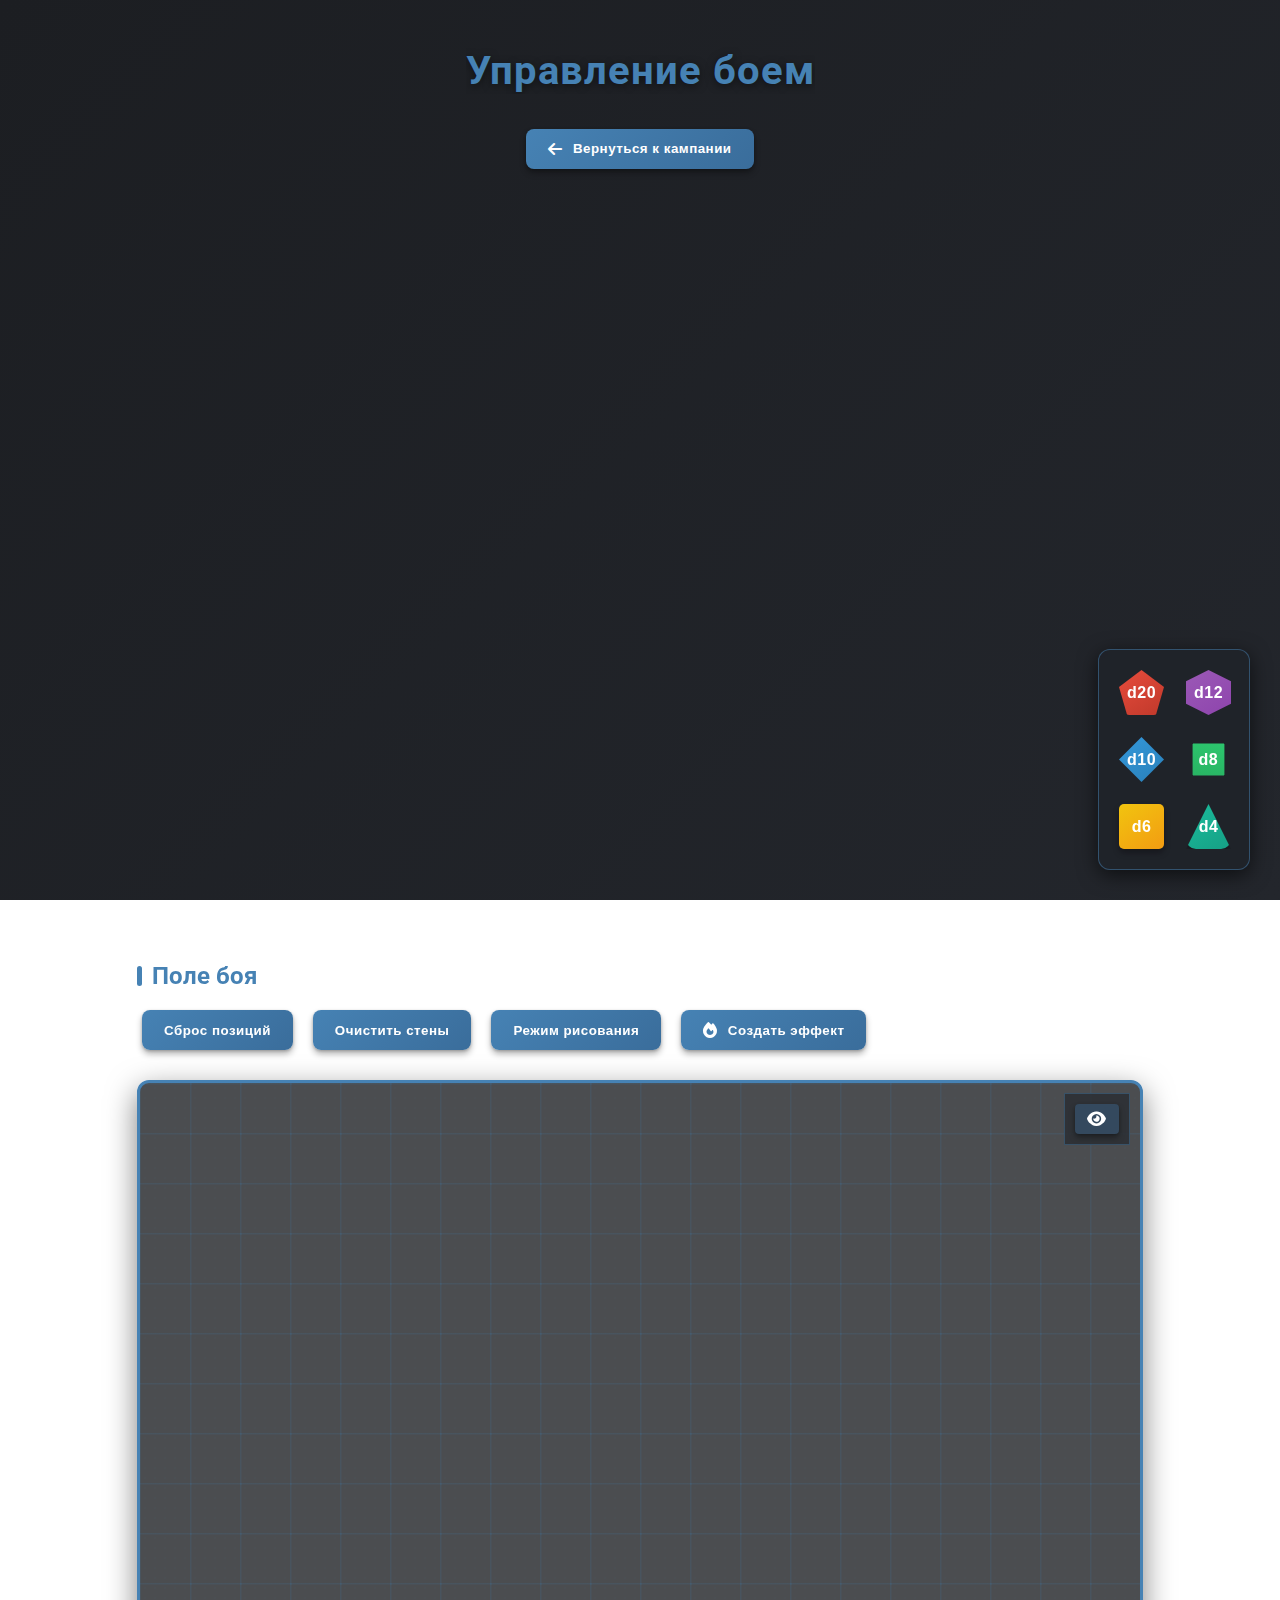
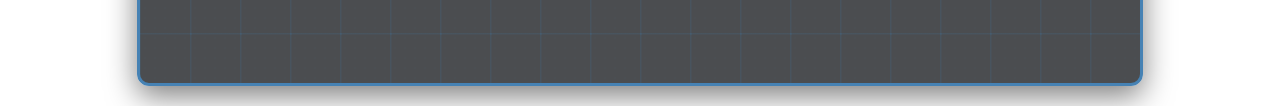
==== commit c240c4ca: "Update 1.9" ====
--- a/combat.html
+++ b/combat.html
@@ -7,6 +7,17 @@
     <link href="https://fonts.googleapis.com/css2?family=Roboto:wght@400;700&display=swap" rel="stylesheet">
     <link rel="stylesheet" href="https://cdnjs.cloudflare.com/ajax/libs/font-awesome/6.4.0/css/all.min.css">
     <link rel="stylesheet" href="styles.css">
+    <style>
+        /* Стили для кнопок в разделе поля боя */
+        .battlefield-buttons {
+            display: flex;
+            flex-direction: row;
+            flex-wrap: wrap;
+            gap: 10px;
+            margin-bottom: 15px;
+            width: 100%;
+        }
+    </style>
 </head>
 <body>
     <h1>Управление боем</h1>
@@ -51,38 +62,111 @@
         </button>
     </section>
 
-    <section>
+    <div id="battlefield-section" class="section">
         <h2>Поле боя</h2>
-        <div id="battlefield-settings">
-            <button onclick="resetPositions(); playSound('button-click.mp3')">Сброс позиций</button>
-            <button onclick="clearWalls(); playSound('button-click.mp3')">Очистить стены</button>
-            <button id="draw-mode-toggle" onclick="toggleDrawMode(); playSound('button-click.mp3')">
-                <i class="fas fa-pen"></i> Режим рисования
-            </button>
-            <button id="toggle-feet" onclick="toggleFeetDisplay(); playSound('button-click.mp3')">
-                <i class="fas fa-ruler"></i> Футы
-            </button>
+        
+        <div class="battlefield-buttons">
+            <button id="reset-positions" onclick="resetPositions()" class="btn">Сброс позиций</button>
+            <button id="clear-walls" onclick="clearWalls()" class="btn">Очистить стены</button>
+            <button id="drawing-mode" onclick="toggleDrawingMode()" class="btn">Режим рисования</button>
+            <button id="create-effect-button-main" onclick="openEffectModal()" class="btn"><i class="fas fa-fire"></i> Создать эффект</button>
         </div>
+        
         <div id="battlefield-container">
             <div id="battlefield"></div>
+            
+            <!-- Панель управления эффектами -->
+            <div id="effects-control-panel">
+                <button id="toggle-animations-button" title="Отключить анимации и футы" class="effects-control-button">
+                    <i class="fas fa-eye"></i>
+                </button>
+            </div>
         </div>
-    </section>
+    </div>
     
-    <!-- Панель кубиков -->
-    <section>
-        <h2>Бросок кубиков</h2>
-        <div class="dice-container">
-            <button onclick="rollDice(20)" class="dice-button">d20</button>
-            <button onclick="rollDice(12)" class="dice-button">d12</button>
-            <button onclick="rollDice(10)" class="dice-button">d10</button>
-            <button onclick="rollDice(8)" class="dice-button">d8</button>
-            <button onclick="rollDice(6)" class="dice-button">d6</button>
-            <button onclick="rollDice(4)" class="dice-button">d4</button>
+    <!-- Модальное окно для создания эффектов на карте -->
+    <div id="modal-overlay" class="modal-overlay"></div>
+
+    <div id="effect-modal" class="modal">
+        <div class="modal-content">
+            <span id="close-effect-modal" class="close-modal">&times;</span>
+            <h3>Создать эффект</h3>
+            <div class="effect-settings">
+                <div class="settings-group">
+                    <label for="effect-name">Название эффекта</label>
+                    <input type="text" id="effect-name" placeholder="Например: Огненный шар">
+                </div>
+                
+                <div class="settings-group">
+                    <label for="effect-color">Цвет эффекта</label>
+                    <div style="display: flex; align-items: center; gap: 15px;">
+                        <input type="color" id="effect-color" value="#ff5722">
+                        <div class="predefined-colors">
+                            <div class="color-preset" data-color="#ff5722" style="background-color: #ff5722;"></div>
+                            <div class="color-preset" data-color="#9c27b0" style="background-color: #9c27b0;"></div>
+                            <div class="color-preset" data-color="#2196f3" style="background-color: #2196f3;"></div>
+                            <div class="color-preset" data-color="#4caf50" style="background-color: #4caf50;"></div>
+                            <div class="color-preset" data-color="#ffeb3b" style="background-color: #ffeb3b;"></div>
+                            <div class="color-preset" data-color="#795548" style="background-color: #795548;"></div>
+                </div>
+                    </div>
+                        </div>
+                
+                <div class="settings-group">
+                    <label for="effect-size">Размер (футов)</label>
+                    <div style="display: flex; align-items: center; gap: 15px;">
+                        <input type="number" id="effect-size" min="5" max="60" value="15">
+                        <div class="size-presets">
+                            <button class="btn size-preset" data-size="5">5</button>
+                            <button class="btn size-preset" data-size="10">10</button>
+                            <button class="btn size-preset" data-size="15">15</button>
+                            <button class="btn size-preset" data-size="20">20</button>
+                            <button class="btn size-preset" data-size="30">30</button>
+                        </div>
+                        </div>
+                </div>
+                
+                <div class="settings-group">
+                    <label for="effect-opacity">Прозрачность: <span id="opacity-value">0.6</span></label>
+                    <input type="range" id="effect-opacity" min="0.1" max="1" step="0.1" value="0.6" 
+                           oninput="document.getElementById('opacity-value').textContent = this.value">
+                </div>
+                
+                <div class="settings-group">
+                    <label for="effect-duration">Длительность (раундов)</label>
+                    <input type="number" id="effect-duration" min="0" max="100" value="10" placeholder="0 = бессрочно">
+                </div>
+                
+                <div class="settings-group">
+                    <label for="effect-animation">Анимация</label>
+                    <select id="effect-animation">
+                        <option value="none">Без анимации</option>
+                        <option value="pulse">Пульсация</option>
+                        <option value="fade">Затухание</option>
+                        <option value="wave">Волны</option>
+                    </select>
+                </div>
+            </div>
+            
+            <div class="modal-buttons">
+                <button id="cancel-effect-button" class="btn">Отмена</button>
+                <button id="create-effect-button" class="btn primary">Создать</button>
+            </div>
         </div>
-        <div id="diceResult" class="dice-result"></div>
-    </section>
+    </div>
 
-    <!-- Подключаем отдельный JavaScript файл вместо встроенного скрипта -->
+    <!-- Добавляю подключение JavaScript файла и фиксированную панель кубиков -->
     <script src="combat.js"></script>
+    
+    <!-- Фиксированная панель кубиков -->
+    <div class="dice-container">
+        <button onclick="rollDice(20)" class="dice-button dice-d20">d20</button>
+        <button onclick="rollDice(12)" class="dice-button dice-d12">d12</button>
+        <button onclick="rollDice(10)" class="dice-button dice-d10">d10</button>
+        <button onclick="rollDice(8)" class="dice-button dice-d8"><span>d8</span></button>
+        <button onclick="rollDice(6)" class="dice-button dice-d6">d6</button>
+        <button onclick="rollDice(4)" class="dice-button dice-d4">d4</button>
+    </div>
+    <div id="diceResult" class="dice-result"></div>
 </body>
 </html>--- a/styles.css
+++ b/styles.css
@@ -559,11 +559,6 @@
     flex: 0 0 auto;
   }
   
-  @keyframes fadeIn {
-    from { opacity: 0; transform: translateY(30px); }
-    to { opacity: 1; transform: translateY(0); }
-  }
-  
   .fade-in {
     animation: fadeIn 0.5s cubic-bezier(0.25, 0.46, 0.45, 0.94) forwards;
   }
@@ -850,7 +845,7 @@
 @keyframes currentPlayerPulse {
     0% { box-shadow: 0 0 0 2px gold, 0 5px 15px rgba(0, 0, 0, 0.6); }
     100% { box-shadow: 0 0 0 4px gold, 0 0 25px 3px gold, 0 5px 15px rgba(0, 0, 0, 0.6); }
-}
+  }
   
   .character.enemy {
     background: linear-gradient(135deg, #e74c3c, #c0392b);
@@ -883,55 +878,93 @@
     z-index: 20;
   }
   
+  /* Улучшенные стили для стен и точек привязки */
   .wall-line, .temp-wall {
     position: absolute;
-    border-top: 3px solid rgba(255, 255, 255, 0.85);
-    transform-origin: 0 0;
+    border-top: 5px solid rgba(255, 255, 255, 0.9);
+    transform-origin: 0 0 !important;
     z-index: 10;
     pointer-events: all;
     cursor: pointer;
-    box-shadow: 0 2px 5px rgba(0, 0, 0, 0.4);
+    box-shadow: 0 3px 6px rgba(0, 0, 0, 0.5);
+    transition: all 0.2s ease;
+    margin: 0;
+    padding: 0;
+}
+
+.wall-line:hover {
+    border-top-color: #ffffff;
+    box-shadow: 0 0 15px rgba(255, 255, 255, 0.7);
   }
   
   .temp-wall {
-    border-top: 3px dashed rgba(255, 255, 255, 0.6);
-  }
-  
-  .grid-cell {
-    position: absolute;
-    width: 50px;
-    height: 50px;
-    border: 1px solid rgba(70, 130, 180, 0.08);
+    border-top: 5px dashed rgba(255, 255, 255, 0.8);
     pointer-events: none;
-  }
-  
-  .grid-cell.highlight {
-    background-color: rgba(70, 130, 180, 0.25);
-    transition: background-color 0.3s ease;
-    box-shadow: inset 0 0 15px rgba(70, 130, 180, 0.2);
-  }
-  
-  .wall-snap-point {
-    position: absolute;
-    width: 8px;
-    height: 8px;
-    background-color: rgba(255, 255, 255, 0.6);
+    box-shadow: 0 0 10px rgba(255, 255, 255, 0.5);
+    animation: tempWallPulse 1s infinite;
+}
+
+@keyframes tempWallPulse {
+    0% { opacity: 0.7; }
+    50% { opacity: 1; }
+    100% { opacity: 0.7; }
+}
+
+.wall-snap-point {
+    position: absolute;
+    width: 12px;
+    height: 12px;
+    background-color: rgba(255, 255, 255, 0.9);
     border-radius: 50%;
     transform: translate(-50%, -50%);
     pointer-events: all;
     cursor: pointer;
     z-index: 11;
-    box-shadow: 0 0 5px rgba(0, 0, 0, 0.3);
+    box-shadow: 0 0 6px rgba(0, 0, 0, 0.4);
     transition: all 0.2s ease;
-  }
-  
-  .wall-snap-point:hover {
-    background-color: #ffffff;
-    transform: translate(-50%, -50%) scale(1.7);
-    box-shadow: 0 0 10px rgba(255, 255, 255, 0.5);
-  }
-  
-  .tooltip {
+    border: 1px solid rgba(0, 0, 0, 0.3);
+}
+
+.wall-snap-point:hover {
+    background-color: #4682b4;
+    transform: translate(-50%, -50%) scale(1.5);
+    box-shadow: 0 0 12px #4682b4;
+}
+
+.wall-start-indicator {
+    position: absolute;
+    width: 16px;
+    height: 16px;
+    background-color: rgba(70, 130, 180, 0.9);
+    border-radius: 50%;
+    z-index: 100;
+    transform: translate(-50%, -50%);
+    box-shadow: 0 0 15px #4682b4;
+    animation: pulseIndicator 0.5s ease-out;
+    pointer-events: none;
+}
+
+@keyframes pulseIndicator {
+    0% { transform: translate(-50%, -50%) scale(0.5); opacity: 0.7; }
+    70% { transform: translate(-50%, -50%) scale(2.0); opacity: 1; }
+    100% { transform: translate(-50%, -50%) scale(1.0); opacity: 0.9; }
+  }
+  
+  .grid-cell {
+    position: absolute;
+    width: 50px;
+    height: 50px;
+    border: 1px solid rgba(70, 130, 180, 0.08);
+    pointer-events: none;
+  }
+  
+  .grid-cell.highlight {
+    background-color: rgba(70, 130, 180, 0.25);
+    transition: background-color 0.3s ease;
+    box-shadow: inset 0 0 15px rgba(70, 130, 180, 0.2);
+}
+
+.tooltip {
     position: absolute;
     background-color: rgba(42, 46, 51, 0.95);
     color: #fff;
@@ -948,9 +981,9 @@
     box-shadow: 0 3px 10px rgba(0, 0, 0, 0.3);
     transition: opacity 0.3s ease, transform 0.3s ease;
     transform: translateY(5px);
-  }
-  
-  .character:hover .tooltip {
+}
+
+.character:hover .tooltip {
     display: block;
     animation: tooltipFade 0.3s forwards;
 }
@@ -958,15 +991,42 @@
 @keyframes tooltipFade {
     from { opacity: 0; transform: translateY(5px); }
     to { opacity: 1; transform: translateY(0); }
-  }
+}
   
   #draw-mode-toggle {
     background: linear-gradient(135deg, #2ecc71, #27ae60);
-  }
-  
-  #draw-mode-toggle.active {
+    position: relative;
+    overflow: hidden;
+}
+
+#draw-mode-toggle::before {
+    content: '';
+    position: absolute;
+    top: 0;
+    left: -100%;
+    width: 100%;
+    height: 100%;
+    background: linear-gradient(90deg, 
+        transparent, 
+        rgba(255, 255, 255, 0.2), 
+        transparent);
+    transition: all 0.5s ease;
+}
+
+#draw-mode-toggle:hover::before {
+    left: 100%;
+}
+
+#draw-mode-toggle.active {
     background: linear-gradient(135deg, #27ae60, #219653);
-    box-shadow: inset 0 2px 5px rgba(0, 0, 0, 0.2);
+    box-shadow: inset 0 2px 5px rgba(0, 0, 0, 0.2), 0 0 15px rgba(39, 174, 96, 0.4);
+    animation: drawTogglePulse 2s infinite;
+}
+  
+  @keyframes drawTogglePulse {
+    0% { box-shadow: inset 0 2px 5px rgba(0, 0, 0, 0.2), 0 0 10px rgba(39, 174, 96, 0.3); }
+    50% { box-shadow: inset 0 2px 5px rgba(0, 0, 0, 0.2), 0 0 20px rgba(39, 174, 96, 0.6); }
+    100% { box-shadow: inset 0 2px 5px rgba(0, 0, 0, 0.2), 0 0 10px rgba(39, 174, 96, 0.3); }
   }
   
   .ac-container {
@@ -1033,159 +1093,255 @@
 }
 
 /* Стили для панели кубиков */
-.dice-panel {
+.dice-container {
     position: fixed;
-    bottom: 20px;
-    right: 20px;
-    background: rgba(44, 62, 80, 0.9);
-    padding: 10px;
-    border-radius: 8px;
-    display: flex;
-    gap: 10px;
-    z-index: 1000;
-}
-
-.dice-container {
-    display: flex;
-    flex-wrap: wrap;
-    gap: 10px;
-    margin-bottom: 15px;
+    bottom: 30px;
+    right: 30px;
+    background: rgba(32, 35, 41, 0.95);
+    border: 1px solid rgba(70, 130, 180, 0.5);
+    border-radius: 12px;
+    padding: 15px;
+    display: grid;
+    grid-template-columns: repeat(2, 1fr);
+    gap: 12px;
+    z-index: 9999;
+    box-shadow: 0 5px 20px rgba(0, 0, 0, 0.6);
+    transition: all 0.3s ease;
+    backdrop-filter: blur(5px);
+    max-width: 120px;
+    pointer-events: auto;
+}
+
+.dice-container:hover {
+    box-shadow: 0 8px 25px rgba(70, 130, 180, 0.3);
+    transform: translateY(-5px);
 }
 
 .dice-button {
-    width: 40px;
-    height: 40px;
-    border-radius: 8px;
+    width: 45px;
+    height: 45px;
+    border-radius: 10px;
     border: none;
-    background: #34495e;
+    background: linear-gradient(145deg, #2c3e50, #253444);
     color: white;
     cursor: pointer;
     font-weight: bold;
-    transition: all 0.2s ease;
+    transition: all 0.3s cubic-bezier(0.175, 0.885, 0.32, 1.275);
     display: flex;
     align-items: center;
     justify-content: center;
     font-size: 16px;
-    box-shadow: 0 2px 4px rgba(0, 0, 0, 0.3);
+    box-shadow: 0 4px 6px rgba(0, 0, 0, 0.3);
     text-align: center;
     padding: 0;
     line-height: 1;
+    position: relative;
+    overflow: hidden;
+    pointer-events: auto;
+    transform-style: preserve-3d;
+    perspective: 800px;
+}
+
+.dice-button::after {
+    content: '';
+    position: absolute;
+    top: -50%;
+    left: -50%;
+    width: 200%;
+    height: 200%;
+    background: radial-gradient(circle, rgba(255, 255, 255, 0.2) 0%, transparent 70%);
+    opacity: 0;
+    transition: opacity 0.3s ease;
 }
 
 .dice-button:hover {
-    background: #2980b9;
-    transform: translateY(-2px);
+    background: linear-gradient(145deg, #3498db, #2980b9);
+    transform: translateY(-3px) scale(1.05);
+    box-shadow: 0 6px 15px rgba(52, 152, 219, 0.4);
+}
+
+.dice-button:hover::after {
+    opacity: 1;
 }
 
 .dice-button:active {
-    transform: translateY(0);
-}
-
-.dice-result {
-    position: fixed;
-    bottom: 80px;
-    right: 20px;
-    background: rgba(44, 62, 80, 0.9);
-    padding: 10px 20px;
-    border-radius: 8px;
-    color: white;
-    font-size: 18px;
-    font-weight: bold;
-    opacity: 0;
-    transform: translateY(20px);
-    transition: all 0.3s ease;
-}
-
+    transform: translateY(0) scale(0.95);
+    box-shadow: 0 2px 5px rgba(0, 0, 0, 0.3);
+}
+
+/* Разноцветные кубики с уникальными формами */
+.dice-d20 {
+    background: linear-gradient(145deg, #e74c3c, #c0392b);
+    clip-path: polygon(50% 0%, 100% 38%, 82% 100%, 18% 100%, 0% 38%);
+}
+
+.dice-d12 {
+    background: linear-gradient(145deg, #9b59b6, #8e44ad);
+    clip-path: polygon(50% 0%, 100% 25%, 100% 75%, 50% 100%, 0% 75%, 0% 25%);
+}
+
+.dice-d10 {
+    background: linear-gradient(145deg, #3498db, #2980b9);
+    clip-path: polygon(50% 0%, 100% 50%, 50% 100%, 0% 50%);
+}
+
+.dice-d8 {
+    background: linear-gradient(145deg, #2ecc71, #27ae60);
+    clip-path: polygon(50% 0%, 100% 50%, 50% 100%, 0% 50%);
+    transform: rotate(45deg);
+}
+
+.dice-d8 span {
+    display: inline-block;
+    transform: rotate(-45deg);
+}
+
+.dice-d6 {
+    background: linear-gradient(145deg, #f1c40f, #f39c12);
+    border-radius: 5px;
+}
+
+.dice-d4 {
+    background: linear-gradient(145deg, #1abc9c, #16a085);
+    clip-path: polygon(50% 0%, 100% 100%, 0% 100%);
+}
+
+/* Ховер эффекты для разноцветных кубиков */
+.dice-d20:hover {
+    background: linear-gradient(145deg, #c0392b, #a93226);
+    box-shadow: 0 6px 15px rgba(231, 76, 60, 0.4);
+}
+
+.dice-d12:hover {
+    background: linear-gradient(145deg, #8e44ad, #703688);
+    box-shadow: 0 6px 15px rgba(155, 89, 182, 0.4);
+}
+
+.dice-d10:hover {
+    background: linear-gradient(145deg, #2980b9, #21618c);
+    box-shadow: 0 6px 15px rgba(52, 152, 219, 0.4);
+}
+
+.dice-d8:hover {
+    background: linear-gradient(145deg, #27ae60, #1e8449);
+    box-shadow: 0 6px 15px rgba(46, 204, 113, 0.4);
+}
+
+.dice-d6:hover {
+    background: linear-gradient(145deg, #f39c12, #d68910);
+    box-shadow: 0 6px 15px rgba(241, 196, 15, 0.4);
+}
+
+.dice-d4:hover {
+    background: linear-gradient(145deg, #16a085, #138d75);
+    box-shadow: 0 6px 15px rgba(26, 188, 156, 0.4);
+}
+
+/* Более плавная анимация броска кубика */
+@keyframes diceRoll {
+    0% { transform: scale(1) rotate(0deg); opacity: 1; }
+    10% { transform: scale(1.5) rotate(-15deg); opacity: 0.9; }
+    30% { transform: scale(1.8) rotate(15deg); opacity: 0.8; }
+    50% { transform: scale(1.5) rotate(-10deg); opacity: 0.9; }
+    70% { transform: scale(1.2) rotate(5deg); opacity: 1; }
+    100% { transform: scale(1) rotate(0deg); opacity: 1; }
+}
+
+.dice-rolling {
+    animation: diceRoll 0.8s cubic-bezier(0.25, 0.46, 0.45, 0.94) both;
+}
+
+/* Используем один и тот же эффект для всех кубиков с разными цветами свечения */
+.dice-d20.dice-rolling {
+    box-shadow: 0 0 30px rgba(231, 76, 60, 0.7);
+}
+
+.dice-d12.dice-rolling {
+    box-shadow: 0 0 30px rgba(155, 89, 182, 0.7);
+}
+
+.dice-d10.dice-rolling {
+    box-shadow: 0 0 30px rgba(52, 152, 219, 0.7);
+}
+
+.dice-d8.dice-rolling {
+    box-shadow: 0 0 30px rgba(46, 204, 113, 0.7);
+}
+
+.dice-d6.dice-rolling {
+    box-shadow: 0 0 30px rgba(241, 196, 15, 0.7);
+}
+
+.dice-d4.dice-rolling {
+    box-shadow: 0 0 30px rgba(26, 188, 156, 0.7);
+}
+
+@keyframes diceRoll-d20 {
+    0% { transform: rotateY(0) rotateX(0) scale(1); }
+    30% { transform: rotateY(90deg) rotateX(30deg) scale(1.1); }
+    60% { transform: rotateY(180deg) rotateX(0deg) scale(1.05); }
+    90% { transform: rotateY(270deg) rotateX(-30deg) scale(1.1); }
+    100% { transform: rotateY(360deg) rotateX(0) scale(1); }
+}
+
+@keyframes diceRoll-d12 {
+    0% { transform: rotateY(0) rotateZ(0) scale(1); }
+    30% { transform: rotateY(120deg) rotateZ(40deg) scale(1.1); }
+    60% { transform: rotateY(240deg) rotateZ(0deg) scale(1.05); }
+    90% { transform: rotateY(340deg) rotateZ(-40deg) scale(1.1); }
+    100% { transform: rotateY(360deg) rotateZ(0) scale(1); }
+}
+
+@keyframes diceRoll-d10 {
+    0% { transform: rotateY(0) rotateZ(0) scale(1); }
+    30% { transform: rotateY(120deg) rotateZ(30deg) scale(1.1); }
+    60% { transform: rotateY(240deg) rotateZ(0deg) scale(1.05); }
+    90% { transform: rotateY(340deg) rotateZ(-30deg) scale(1.1); }
+    100% { transform: rotateY(360deg) rotateZ(0) scale(1); }
+}
+
+@keyframes diceRoll-d8 {
+    0% { transform: rotate(45deg) rotateY(0) scale(1); }
+    30% { transform: rotate(45deg) rotateY(120deg) scale(1.1); }
+    60% { transform: rotate(45deg) rotateY(240deg) scale(1.05); }
+    90% { transform: rotate(45deg) rotateY(340deg) scale(1.1); }
+    100% { transform: rotate(45deg) rotateY(360deg) scale(1); }
+}
+
+@keyframes diceRoll-d6 {
+    0% { transform: rotateY(0) rotateX(0) scale(1); }
+    30% { transform: rotateY(90deg) rotateX(90deg) scale(1.1); }
+    60% { transform: rotateY(180deg) rotateX(180deg) scale(1.05); }
+    90% { transform: rotateY(270deg) rotateX(270deg) scale(1.1); }
+    100% { transform: rotateY(360deg) rotateX(360deg) scale(1); }
+}
+
+@keyframes diceRoll-d4 {
+    0% { transform: rotateY(0) rotateZ(0) scale(1); }
+    30% { transform: rotateY(120deg) rotateZ(120deg) scale(1.1); }
+    60% { transform: rotateY(240deg) rotateZ(240deg) scale(1.05); }
+    90% { transform: rotateY(340deg) rotateZ(340deg) scale(1.1); }
+    100% { transform: rotateY(360deg) rotateZ(360deg) scale(1); }
+}
+
+/* Улучшенное отображение результата */
 .dice-result.show {
     opacity: 1;
     transform: translateY(0);
-}
-
-/* Стили для модального окна состояний */
-.conditions-modal {
-    display: none;
-    position: fixed;
-    top: 50%;
-    left: 50%;
-    transform: translate(-50%, -50%);
-    background: #2c3e50;
-    padding: 20px;
-    border-radius: 8px;
-    z-index: 1000;
-    max-width: 400px;
-    width: 90%;
-}
-
-.conditions-modal h3 {
-    margin-top: 0;
-    color: #ecf0f1;
-}
-
-.conditions-list {
-    display: grid;
-    grid-template-columns: repeat(2, 1fr);
-    gap: 10px;
-    margin-bottom: 15px;
-}
-
-.condition-item {
-    display: flex;
-    align-items: center;
-    background: #34495e;
-    padding: 8px;
-    border-radius: 4px;
-    cursor: pointer;
-    color: #ecf0f1;
-}
-
-.condition-item.active {
-    background: #2980b9;
-}
-
-.condition-item i {
-    margin-right: 8px;
-}
-
-.modal-buttons {
-    display: flex;
-    justify-content: flex-end;
-    gap: 10px;
-}
-
-.modal-overlay {
-    display: none;
-    position: fixed;
-    top: 0;
-    left: 0;
-    right: 0;
-    bottom: 0;
-    background: rgba(0, 0, 0, 0.5);
-    z-index: 999;
-}
-
-/* Стили для отображения состояний на карте */
-.conditions-container {
-    position: absolute;
-    top: -20px;
-    left: 50%;
-    transform: translateX(-50%);
-    display: flex;
-    gap: 4px;
-    background: rgba(0, 0, 0, 0.7);
-    padding: 2px 6px;
-    border-radius: 10px;
-    z-index: 2;
-}
-
-.condition-icon {
-    color: #fff;
-    font-size: 12px;
-}
-  
-@keyframes steamShine {
+    box-shadow: 0 8px 25px rgba(0, 0, 0, 0.5), 0 0 15px rgba(70, 130, 180, 0.3);
+    animation: resultPulse 0.5s ease-out;
+}
+
+@keyframes resultPulse {
+    0% { transform: scale(0.8); }
+    50% { transform: scale(1.1); }
+    100% { transform: scale(1); }
+}
+  
+  @keyframes steamShine {
     0% { transform: translateX(-100%); }
     100% { transform: translateX(100%); }
-}
+  }
   
 /* Улучшенные настройки зума и взаимодействия с картой */
 :root {
@@ -1290,10 +1446,10 @@
   width: 45px;
   height: 45px;
   background: linear-gradient(145deg, #ffd700, #f39c12);
-  border-radius: 50%;
-  display: flex;
-  align-items: center;
-  justify-content: center;
+    border-radius: 50%;
+    display: flex;
+    align-items: center;
+    justify-content: center;
   box-shadow: 0 5px 15px rgba(0, 0, 0, 0.3);
   overflow: hidden;
   border: 2px solid rgba(255, 255, 255, 0.3);
@@ -1335,7 +1491,7 @@
   padding: 12px 18px;
   border-radius: 10px;
   background: rgba(42, 46, 51, 0.7);
-  border: 2px solid #3a6d9b;
+    border: 2px solid #3a6d9b;
   color: #dfe1e5;
   font-size: 1.1rem;
   font-weight: 600;
@@ -1401,4 +1557,11213 @@
   100% { box-shadow: 0 0 0 0 rgba(255, 215, 0, 0); }
 }
   
+/* Стили для модального окна эффекта */
+.modal {
+    display: none;
+    position: fixed;
+    z-index: 1000;
+    top: 50%;
+    left: 50%;
+    transform: translate(-50%, -50%);
+    width: 90%;
+    max-width: 500px;
+    background-color: rgba(42, 46, 51, 0.98);
+    box-shadow: 0 15px 35px rgba(0, 0, 0, 0.7);
+    border-radius: 12px;
+    border: 1px solid rgba(70, 130, 180, 0.6);
+    overflow: hidden;
+}
+
+.modal-content {
+    padding: 25px;
+    color: #dfe1e5;
+}
+
+.modal-content h3 {
+    margin-top: 0;
+    color: #4682b4;
+    font-size: 1.5rem;
+    margin-bottom: 20px;
+    border-bottom: 1px solid rgba(70, 130, 180, 0.4);
+    padding-bottom: 10px;
+}
+
+.close-modal {
+    position: absolute;
+    top: 15px;
+    right: 20px;
+    color: #aaa;
+    font-size: 24px;
+    font-weight: bold;
+    cursor: pointer;
+    transition: color 0.3s ease;
+}
+
+.close-modal:hover {
+    color: #4682b4;
+}
+
+.effect-settings {
+    display: flex;
+    flex-direction: column;
+    gap: 15px;
+    margin-bottom: 20px;
+}
+
+.settings-group {
+    display: flex;
+    flex-direction: column;
+    gap: 8px;
+}
+
+.settings-group label {
+    font-weight: 600;
+    color: #dfe1e5;
+}
+
+.settings-group input[type="text"],
+.settings-group input[type="number"],
+.settings-group select {
+    padding: 10px 12px;
+    background: rgba(30, 33, 36, 0.7);
+    border: 1px solid #4682b4;
+    border-radius: 6px;
+    color: #dfe1e5;
+    font-size: 14px;
+    transition: all 0.3s ease;
+}
+
+.settings-group input[type="text"]:focus,
+.settings-group input[type="number"]:focus,
+.settings-group select:focus {
+    outline: none;
+    box-shadow: 0 0 0 2px rgba(70, 130, 180, 0.5);
+    border-color: #4682b4;
+    background: rgba(35, 38, 41, 0.8);
+}
+
+.settings-group input[type="color"] {
+    width: 50px;
+    height: 50px;
+    border: none;
+    border-radius: 6px;
+    cursor: pointer;
+    background: transparent;
+}
+
+.predefined-colors {
+    display: flex;
+    gap: 10px;
+    flex-wrap: wrap;
+    margin-top: 5px;
+}
+
+.color-preset {
+    width: 25px;
+    height: 25px;
+    border-radius: 50%;
+    cursor: pointer;
+    border: 2px solid rgba(255, 255, 255, 0.3);
+    transition: transform 0.2s ease, border-color 0.2s ease;
+}
+
+.color-preset:hover {
+    transform: scale(1.2);
+    border-color: white;
+}
+
+.color-preset.active {
+    transform: scale(1.2);
+    border-color: white;
+    box-shadow: 0 0 10px rgba(255, 255, 255, 0.5);
+}
+
+.size-presets {
+    display: flex;
+    gap: 8px;
+    margin-top: 5px;
+}
+
+.size-preset {
+    width: 36px;
+    height: 36px;
+    padding: 0;
+    margin: 0;
+    font-size: 14px;
+    border-radius: 4px;
+}
+
+.size-preset.active {
+    background: #4682b4;
+    box-shadow: 0 0 10px rgba(70, 130, 180, 0.7);
+}
+
+.settings-group input[type="range"] {
+    -webkit-appearance: none;
+    width: 100%;
+    height: 6px;
+    border-radius: 3px;
+    background: #333;
+    outline: none;
+}
+
+.settings-group input[type="range"]::-webkit-slider-thumb {
+    -webkit-appearance: none;
+    appearance: none;
+    width: 18px;
+    height: 18px;
+    border-radius: 50%;
+    background: #4682b4;
+    cursor: pointer;
+    transition: all 0.2s ease;
+}
+
+.settings-group input[type="range"]::-webkit-slider-thumb:hover {
+    background: #5a9bd0;
+    box-shadow: 0 0 10px rgba(70, 130, 180, 0.7);
+}
+
+.modal-buttons {
+    display: flex;
+    justify-content: flex-end;
+    gap: 10px;
+    margin-top: 20px;
+}
+
+.modal-overlay {
+    display: none;
+    position: fixed;
+    top: 0;
+    left: 0;
+    right: 0;
+    bottom: 0;
+    background: rgba(0, 0, 0, 0.6);
+    backdrop-filter: blur(3px);
+    z-index: 999;
+}
+
+/* Стили для круговых эффектов на карте */
+.battle-effect {
+    position: absolute;
+    border-radius: 50%;
+    pointer-events: all;
+    cursor: move;
+    z-index: 8;
+    border: 2px dashed rgba(255, 255, 255, 0.7);
+    box-sizing: border-box;
+    text-align: center;
+    display: flex;
+    align-items: center;
+    justify-content: center;
+    flex-direction: column;
+    color: white;
+    text-shadow: 0 0 5px rgba(0, 0, 0, 0.8), 0 0 10px rgba(0, 0, 0, 0.8);
+    transition: transform 0.3s cubic-bezier(0.175, 0.885, 0.32, 1.275);
+    transform-origin: center center;
+}
+
+.battle-effect:hover {
+    transform: scale(1.03);
+}
+
+.battle-effect .effect-name {
+    font-weight: bold;
+    font-size: 14px;
+    letter-spacing: 0.5px;
+    color: white;
+    position: absolute;
+    top: 20%;
+}
+
+.battle-effect .effect-size {
+    font-size: 12px;
+    background: rgba(0, 0, 0, 0.6);
+    padding: 3px 8px;
+    border-radius: 10px;
+    position: absolute;
+    top: 50%;
+    transform: translateY(-50%);
+    margin-top: 20px;
+}
+
+.battle-effect .effect-duration {
+    font-size: 12px;
+    background: rgba(0, 0, 0, 0.6);
+    padding: 3px 8px;
+    border-radius: 10px;
+    position: absolute;
+    bottom: 20%;
+}
+
+/* Анимации для эффектов */
+.effect-animation-pulse {
+    animation: effectPulse 2s infinite ease-in-out;
+}
+
+.effect-animation-fade {
+    animation: effectFade 3s infinite ease-in-out;
+}
+
+.effect-animation-wave {
+    animation: effectWave 4s infinite linear;
+}
+
+@keyframes effectPulse {
+    0% { transform: scale(0.95); opacity: 0.7; }
+    50% { transform: scale(1.05); opacity: 1; }
+    100% { transform: scale(0.95); opacity: 0.7; }
+}
+
+@keyframes effectFade {
+    0% { opacity: 0.7; }
+    50% { opacity: 0.3; }
+    100% { opacity: 0.7; }
+}
+
+@keyframes effectWave {
+    0% { 
+        border-width: 2px; 
+        border-color: rgba(255, 255, 255, 0.3);
+        box-shadow: 0 0 0 0 rgba(255, 255, 255, 0.1);
+    }
+    50% { 
+        border-width: 4px; 
+        border-color: rgba(255, 255, 255, 0.8);
+        box-shadow: 0 0 15px 5px rgba(255, 255, 255, 0.2);
+    }
+    100% { 
+        border-width: 2px; 
+        border-color: rgba(255, 255, 255, 0.3);
+        box-shadow: 0 0 0 0 rgba(255, 255, 255, 0.1);
+    }
+}
+
+/* Кнопки управления эффектом */
+.effect-controls {
+    position: absolute;
+    top: -10px;
+    right: -10px;
+    display: flex;
+    gap: 5px;
+    opacity: 0;
+    transition: opacity 0.2s ease;
+}
+
+.battle-effect:hover .effect-controls {
+    opacity: 1;
+}
+
+.effect-control-button {
+    width: 25px;
+    height: 25px;
+    border-radius: 50%;
+    background: rgba(42, 46, 51, 0.9);
+    border: 1px solid rgba(255, 255, 255, 0.5);
+    color: white;
+    display: flex;
+    align-items: center;
+    justify-content: center;
+    cursor: pointer;
+    font-size: 12px;
+    transition: all 0.2s ease;
+    box-shadow: 0 2px 5px rgba(0, 0, 0, 0.3);
+}
+
+.effect-control-button:hover {
+    transform: scale(1.1);
+    background: #4682b4;
+}
+
+/* Кнопки управления всеми эффектами */
+#effects-control-panel {
+    position: absolute;
+    top: 10px;
+    right: 10px;
+    background: rgba(42, 46, 51, 0.85);
+    border-radius: C6px;
+    padding: 5px;
+    display: flex;
+    flex-direction: column;
+    gap: 5px;
+    z-index: 10;
+    border: 1px solid rgba(70, 130, 180, 0.4);
+}
+
+.effects-control-button {
+    width: 30px;
+    height: 30px;
+    border-radius: 4px;
+    background: #34495e;
+    border: none;
+    color: white;
+    display: flex;
+    align-items: center;
+    justify-content: center;
+    cursor: pointer;
+    font-size: 14px;
+    transition: all 0.2s ease;
+}
+
+.effects-control-button:hover {
+    background: #4682b4;
+}
+  
+  @keyframes fadeIn {
+    from { opacity: 0; transform: translateY(30px); }
+    to { opacity: 1; transform: translateY(0); }
+  }
+  
+  .fade-in {
+    animation: fadeIn 0.5s cubic-bezier(0.25, 0.46, 0.45, 0.94) forwards;
+  }
+  
+  /* Улучшаем стили для результата броска - поднимаем выше */
+  .dice-result {
+    position: fixed;
+    bottom: 300px;
+    right: 30px;
+    background: rgba(32, 35, 41, 0.95);
+    border: 1px solid rgba(70, 130, 180, 0.5);
+    padding: 15px 25px;
+    border-radius: 12px;
+    color: white;
+    font-size: 22px;
+    font-weight: bold;
+    opacity: 0;
+    transform: translateY(20px);
+    transition: all 0.4s cubic-bezier(0.175, 0.885, 0.32, 1.275);
+    box-shadow: 0 5px 15px rgba(0, 0, 0, 0.5);
+    z-index: 9999;
+    text-align: center;
+    min-width: 80px;
+    pointer-events: none;
+}
+
+.dice-result.show {
+    opacity: 1;
+    transform: translateY(0);
+    box-shadow: 0 8px 25px rgba(0, 0, 0, 0.5), 0 0 15px rgba(70, 130, 180, 0.3);
+    animation: resultPulse 0.5s ease-out;
+}
+
+@keyframes resultPulse {
+    0% { transform: scale(0.8); }
+    50% { transform: scale(1.1); }
+    100% { transform: scale(1); }
+}
+
+/* Стили для модального окна состояний */
+.conditions-modal {
+    display: none;
+    position: fixed;
+    top: 50%;
+    left: 50%;
+    transform: translate(-50%, -50%);
+    background: #2c3e50;
+    padding: 20px;
+    border-radius: 8px;
+    z-index: 1000;
+    max-width: 400px;
+    width: 90%;
+}
+
+.conditions-modal h3 {
+    margin-top: 0;
+    color: #ecf0f1;
+}
+
+.conditions-list {
+    display: grid;
+    grid-template-columns: repeat(2, 1fr);
+    gap: 10px;
+    margin-bottom: 15px;
+}
+
+.condition-item {
+    display: flex;
+    align-items: center;
+    background: #34495e;
+    padding: 8px;
+    border-radius: 4px;
+    cursor: pointer;
+    color: #ecf0f1;
+}
+
+.condition-item.active {
+    background: #2980b9;
+}
+
+.condition-item i {
+    margin-right: 8px;
+}
+
+.modal-buttons {
+    display: flex;
+    justify-content: flex-end;
+    gap: 10px;
+}
+
+.modal-overlay {
+    display: none;
+    position: fixed;
+    top: 0;
+    left: 0;
+    right: 0;
+    bottom: 0;
+    background: rgba(0, 0, 0, 0.5);
+    backdrop-filter: blur(3px);
+    z-index: 999;
+}
+
+/* Стили для отображения состояний на карте */
+.conditions-container {
+    position: absolute;
+    top: -20px;
+    left: 50%;
+    transform: translateX(-50%);
+    display: flex;
+    gap: 4px;
+    background: rgba(0, 0, 0, 0.7);
+    padding: 2px 6px;
+    border-radius: 10px;
+    z-index: 2;
+}
+
+.condition-icon {
+    color: #fff;
+    font-size: 12px;
+}
+  
+  .character.current-player {
+    box-shadow: 0 0 0 3px gold, 0 5px 15px rgba(0, 0, 0, 0.6);
+    animation: currentPlayerPulse 2s infinite alternate;
+}
+
+@keyframes currentPlayerPulse {
+    0% { box-shadow: 0 0 0 2px gold, 0 5px 15px rgba(0, 0, 0, 0.6); }
+    100% { box-shadow: 0 0 0 4px gold, 0 0 25px 3px gold, 0 5px 15px rgba(0, 0, 0, 0.6); }
+}
+
+/* Добавляем специальный стиль для врагов, когда их ход */
+.character.enemy.current-player {
+    box-shadow: 0 0 0 3px #ff3333, 0 5px 15px rgba(0, 0, 0, 0.6);
+    animation: currentEnemyPulse 2s infinite alternate;
+}
+
+@keyframes currentEnemyPulse {
+    0% { box-shadow: 0 0 0 2px #ff3333, 0 5px 15px rgba(0, 0, 0, 0.6); }
+    100% { box-shadow: 0 0 0 4px #ff3333, 0 0 25px 3px #ff3333, 0 5px 15px rgba(0, 0, 0, 0.6); }
+}
+  
+.character.enemy {
+    background: linear-gradient(135deg, #e74c3c, #c0392b);
+  }
+  
+  .character:hover {
+    transform: scale(1.05);
+    box-shadow: 0 5px 15px rgba(0, 0, 0, 0.6);
+  }
+  
+  .distance-line {
+    position: absolute;
+    border-top: 2px dashed rgba(70, 130, 180, 0.7);
+    transform-origin: 0 0;
+    z-index: 5;
+    filter: drop-shadow(0 1px 2px rgba(0, 0, 0, 0.5));
+  }
+  
+  .distance-label {
+    position: absolute;
+    background-color: rgba(42, 46, 51, 0.9);
+    color: #dfe1e5;
+    padding: 4px 10px;
+    border-radius: 20px;
+    font-size: 12px;
+    border: 1px solid #4682b4;
+    pointer-events: none;
+    transform: translate(-50%, -50%);
+    box-shadow: 0 2px 5px rgba(0, 0, 0, 0.3);
+    z-index: 20;
+  }
+  
+  /* Улучшенные стили для стен и точек привязки */
+  .wall-line, .temp-wall {
+    position: absolute;
+    border-top: 5px solid rgba(255, 255, 255, 0.9);
+    transform-origin: 0 0 !important;
+    z-index: 10;
+    pointer-events: all;
+    cursor: pointer;
+    box-shadow: 0 3px 6px rgba(0, 0, 0, 0.5);
+    transition: all 0.2s ease;
+    margin: 0;
+    padding: 0;
+}
+
+.wall-line:hover {
+    border-top-color: #ffffff;
+    box-shadow: 0 0 15px rgba(255, 255, 255, 0.7);
+}
+
+.temp-wall {
+    border-top: 5px dashed rgba(255, 255, 255, 0.8);
+    pointer-events: none;
+    box-shadow: 0 0 10px rgba(255, 255, 255, 0.5);
+    animation: tempWallPulse 1s infinite;
+}
+
+@keyframes tempWallPulse {
+    0% { opacity: 0.7; }
+    50% { opacity: 1; }
+    100% { opacity: 0.7; }
+}
+
+.wall-snap-point {
+    position: absolute;
+    width: 12px;
+    height: 12px;
+    background-color: rgba(255, 255, 255, 0.9);
+    border-radius: 50%;
+    transform: translate(-50%, -50%);
+    pointer-events: all;
+    cursor: pointer;
+    z-index: 11;
+    box-shadow: 0 0 6px rgba(0, 0, 0, 0.4);
+    transition: all 0.2s ease;
+    border: 1px solid rgba(0, 0, 0, 0.3);
+}
+
+.wall-snap-point:hover {
+    background-color: #4682b4;
+    transform: translate(-50%, -50%) scale(1.5);
+    box-shadow: 0 0 12px #4682b4;
+}
+
+.wall-start-indicator {
+    position: absolute;
+    width: 16px;
+    height: 16px;
+    background-color: rgba(70, 130, 180, 0.9);
+    border-radius: 50%;
+    z-index: 100;
+    transform: translate(-50%, -50%);
+    box-shadow: 0 0 15px #4682b4;
+    animation: pulseIndicator 0.5s ease-out;
+    pointer-events: none;
+}
+
+@keyframes pulseIndicator {
+    0% { transform: translate(-50%, -50%) scale(0.5); opacity: 0.7; }
+    70% { transform: translate(-50%, -50%) scale(2.0); opacity: 1; }
+    100% { transform: translate(-50%, -50%) scale(1.0); opacity: 0.9; }
+}
+
+.grid-cell {
+    position: absolute;
+    width: 50px;
+    height: 50px;
+    border: 1px solid rgba(70, 130, 180, 0.08);
+    pointer-events: none;
+}
+
+.grid-cell.highlight {
+    background-color: rgba(70, 130, 180, 0.25);
+    transition: background-color 0.3s ease;
+    box-shadow: inset 0 0 15px rgba(70, 130, 180, 0.2);
+  }
+  
+  .tooltip {
+    position: absolute;
+    background-color: rgba(42, 46, 51, 0.95);
+    color: #fff;
+    padding: 6px 12px;
+    border-radius: 6px;
+    font-size: 12px;
+    white-space: nowrap;
+    pointer-events: none;
+    display: none;
+    z-index: 30;
+    border: 1px solid #4682b4;
+    top: -35px;
+    font-weight: 500;
+    box-shadow: 0 3px 10px rgba(0, 0, 0, 0.3);
+    transition: opacity 0.3s ease, transform 0.3s ease;
+    transform: translateY(5px);
+  }
+  
+  .character:hover .tooltip {
+    display: block;
+    animation: tooltipFade 0.3s forwards;
+}
+
+@keyframes tooltipFade {
+    from { opacity: 0; transform: translateY(5px); }
+    to { opacity: 1; transform: translateY(0); }
+  }
+  
+  #draw-mode-toggle {
+    background: linear-gradient(135deg, #2ecc71, #27ae60);
+    position: relative;
+    overflow: hidden;
+}
+
+#draw-mode-toggle::before {
+    content: '';
+    position: absolute;
+    top: 0;
+    left: -100%;
+    width: 100%;
+    height: 100%;
+    background: linear-gradient(90deg, 
+        transparent, 
+        rgba(255, 255, 255, 0.2), 
+        transparent);
+    transition: all 0.5s ease;
+}
+
+#draw-mode-toggle:hover::before {
+    left: 100%;
+  }
+  
+  #draw-mode-toggle.active {
+    background: linear-gradient(135deg, #27ae60, #219653);
+    box-shadow: inset 0 2px 5px rgba(0, 0, 0, 0.2), 0 0 15px rgba(39, 174, 96, 0.4);
+    animation: drawTogglePulse 2s infinite;
+}
+  
+  @keyframes drawTogglePulse {
+    0% { box-shadow: inset 0 2px 5px rgba(0, 0, 0, 0.2), 0 0 10px rgba(39, 174, 96, 0.3); }
+    50% { box-shadow: inset 0 2px 5px rgba(0, 0, 0, 0.2), 0 0 20px rgba(39, 174, 96, 0.6); }
+    100% { box-shadow: inset 0 2px 5px rgba(0, 0, 0, 0.2), 0 0 10px rgba(39, 174, 96, 0.3); }
+  }
+  
+  .ac-container {
+    display: flex;
+    align-items: center;
+    gap: 5px;
+  }
+  
+  /* Улучшаем кнопку добавления условий */
+  .conditions-button {
+    opacity: 0;
+    position: absolute;
+    top: -8px;
+    left: -8px;
+    width: 18px;
+    height: 18px;
+    border-radius: 50%;
+    background: #2c3e50;
+    border: 1px solid rgba(255, 255, 255, 0.3);
+    color: white;
+    cursor: pointer;
+    display: flex;
+    align-items: center;
+    justify-content: center;
+    transition: all 0.2s ease-in-out;
+    font-size: 10px;
+    padding: 0;
+    box-shadow: 0 2px 5px rgba(0, 0, 0, 0.4);
+    z-index: 5;
+}
+
+.conditions-button:hover {
+    background: #3498db;
+    transform: scale(1.1);
+}
+
+.conditions-button i {
+    font-size: 10px;
+    line-height: 1;
+    margin: 0;
+    padding: 0;
+}
+
+.character:hover .conditions-button {
+    opacity: 1;
+}
+
+/* Стили для кнопки переключения футов */
+#toggle-feet.active {
+    background: #2980b9;
+    color: white;
+}
+
+#toggle-feet {
+    transition: all 0.3s ease;
+}
+
+#toggle-feet:hover {
+    transform: translateY(-2px);
+}
+
+#toggle-feet:active {
+    transform: translateY(0);
+}
+
+/* Стили для панели кубиков */
+.dice-container {
+    position: fixed;
+    bottom: 30px;
+    right: 30px;
+    background: rgba(32, 35, 41, 0.95);
+    border: 1px solid rgba(70, 130, 180, 0.5);
+    border-radius: 12px;
+    padding: 15px;
+    display: grid;
+    grid-template-columns: repeat(2, 1fr);
+    gap: 12px;
+    z-index: 9999;
+    box-shadow: 0 5px 20px rgba(0, 0, 0, 0.6);
+    transition: all 0.3s ease;
+    backdrop-filter: blur(5px);
+    max-width: 120px;
+    pointer-events: auto;
+}
+
+.dice-container:hover {
+    box-shadow: 0 8px 25px rgba(70, 130, 180, 0.3);
+    transform: translateY(-5px);
+}
+
+.dice-button {
+    width: 45px;
+    height: 45px;
+    border-radius: 10px;
+    border: none;
+    background: linear-gradient(145deg, #2c3e50, #253444);
+    color: white;
+    cursor: pointer;
+    font-weight: bold;
+    transition: all 0.3s cubic-bezier(0.175, 0.885, 0.32, 1.275);
+    display: flex;
+    align-items: center;
+    justify-content: center;
+    font-size: 16px;
+    box-shadow: 0 4px 6px rgba(0, 0, 0, 0.3);
+    text-align: center;
+    padding: 0;
+    line-height: 1;
+    position: relative;
+    overflow: hidden;
+    pointer-events: auto;
+    transform-style: preserve-3d;
+    perspective: 800px;
+}
+
+.dice-button::after {
+    content: '';
+    position: absolute;
+    top: -50%;
+    left: -50%;
+    width: 200%;
+    height: 200%;
+    background: radial-gradient(circle, rgba(255, 255, 255, 0.2) 0%, transparent 70%);
+    opacity: 0;
+    transition: opacity 0.3s ease;
+}
+
+.dice-button:hover {
+    background: linear-gradient(145deg, #3498db, #2980b9);
+    transform: translateY(-3px) scale(1.05);
+    box-shadow: 0 6px 15px rgba(52, 152, 219, 0.4);
+}
+
+.dice-button:hover::after {
+    opacity: 1;
+}
+
+.dice-button:active {
+    transform: translateY(0) scale(0.95);
+    box-shadow: 0 2px 5px rgba(0, 0, 0, 0.3);
+}
+
+/* Разноцветные кубики с уникальными формами */
+.dice-d20 {
+    background: linear-gradient(145deg, #e74c3c, #c0392b);
+    clip-path: polygon(50% 0%, 100% 38%, 82% 100%, 18% 100%, 0% 38%);
+}
+
+.dice-d12 {
+    background: linear-gradient(145deg, #9b59b6, #8e44ad);
+    clip-path: polygon(50% 0%, 100% 25%, 100% 75%, 50% 100%, 0% 75%, 0% 25%);
+}
+
+.dice-d10 {
+    background: linear-gradient(145deg, #3498db, #2980b9);
+    clip-path: polygon(50% 0%, 100% 50%, 50% 100%, 0% 50%);
+}
+
+.dice-d8 {
+    background: linear-gradient(145deg, #2ecc71, #27ae60);
+    clip-path: polygon(50% 0%, 100% 50%, 50% 100%, 0% 50%);
+    transform: rotate(45deg);
+}
+
+.dice-d8 span {
+    display: inline-block;
+    transform: rotate(-45deg);
+}
+
+.dice-d6 {
+    background: linear-gradient(145deg, #f1c40f, #f39c12);
+    border-radius: 5px;
+}
+
+.dice-d4 {
+    background: linear-gradient(145deg, #1abc9c, #16a085);
+    clip-path: polygon(50% 0%, 100% 100%, 0% 100%);
+}
+
+/* Ховер эффекты для разноцветных кубиков */
+.dice-d20:hover {
+    background: linear-gradient(145deg, #c0392b, #a93226);
+    box-shadow: 0 6px 15px rgba(231, 76, 60, 0.4);
+}
+
+.dice-d12:hover {
+    background: linear-gradient(145deg, #8e44ad, #703688);
+    box-shadow: 0 6px 15px rgba(155, 89, 182, 0.4);
+}
+
+.dice-d10:hover {
+    background: linear-gradient(145deg, #2980b9, #21618c);
+    box-shadow: 0 6px 15px rgba(52, 152, 219, 0.4);
+}
+
+.dice-d8:hover {
+    background: linear-gradient(145deg, #27ae60, #1e8449);
+    box-shadow: 0 6px 15px rgba(46, 204, 113, 0.4);
+}
+
+.dice-d6:hover {
+    background: linear-gradient(145deg, #f39c12, #d68910);
+    box-shadow: 0 6px 15px rgba(241, 196, 15, 0.4);
+}
+
+.dice-d4:hover {
+    background: linear-gradient(145deg, #16a085, #138d75);
+    box-shadow: 0 6px 15px rgba(26, 188, 156, 0.4);
+}
+
+/* Более плавная анимация броска кубика */
+@keyframes diceRoll {
+    0% { transform: scale(1) rotate(0deg); opacity: 1; }
+    10% { transform: scale(1.5) rotate(-15deg); opacity: 0.9; }
+    30% { transform: scale(1.8) rotate(15deg); opacity: 0.8; }
+    50% { transform: scale(1.5) rotate(-10deg); opacity: 0.9; }
+    70% { transform: scale(1.2) rotate(5deg); opacity: 1; }
+    100% { transform: scale(1) rotate(0deg); opacity: 1; }
+}
+
+.dice-rolling {
+    animation: diceRoll 0.8s cubic-bezier(0.25, 0.46, 0.45, 0.94) both;
+}
+
+/* Используем один и тот же эффект для всех кубиков с разными цветами свечения */
+.dice-d20.dice-rolling {
+    box-shadow: 0 0 30px rgba(231, 76, 60, 0.7);
+}
+
+.dice-d12.dice-rolling {
+    box-shadow: 0 0 30px rgba(155, 89, 182, 0.7);
+}
+
+.dice-d10.dice-rolling {
+    box-shadow: 0 0 30px rgba(52, 152, 219, 0.7);
+}
+
+.dice-d8.dice-rolling {
+    box-shadow: 0 0 30px rgba(46, 204, 113, 0.7);
+}
+
+.dice-d6.dice-rolling {
+    box-shadow: 0 0 30px rgba(241, 196, 15, 0.7);
+}
+
+.dice-d4.dice-rolling {
+    box-shadow: 0 0 30px rgba(26, 188, 156, 0.7);
+}
+
+@keyframes diceRoll-d20 {
+    0% { transform: rotateY(0) rotateX(0) scale(1); }
+    30% { transform: rotateY(90deg) rotateX(30deg) scale(1.1); }
+    60% { transform: rotateY(180deg) rotateX(0deg) scale(1.05); }
+    90% { transform: rotateY(270deg) rotateX(-30deg) scale(1.1); }
+    100% { transform: rotateY(360deg) rotateX(0) scale(1); }
+}
+
+@keyframes diceRoll-d12 {
+    0% { transform: rotateY(0) rotateZ(0) scale(1); }
+    30% { transform: rotateY(120deg) rotateZ(40deg) scale(1.1); }
+    60% { transform: rotateY(240deg) rotateZ(0deg) scale(1.05); }
+    90% { transform: rotateY(340deg) rotateZ(-40deg) scale(1.1); }
+    100% { transform: rotateY(360deg) rotateZ(0) scale(1); }
+}
+
+@keyframes diceRoll-d10 {
+    0% { transform: rotateY(0) rotateZ(0) scale(1); }
+    30% { transform: rotateY(120deg) rotateZ(30deg) scale(1.1); }
+    60% { transform: rotateY(240deg) rotateZ(0deg) scale(1.05); }
+    90% { transform: rotateY(340deg) rotateZ(-30deg) scale(1.1); }
+    100% { transform: rotateY(360deg) rotateZ(0) scale(1); }
+}
+
+@keyframes diceRoll-d8 {
+    0% { transform: rotate(45deg) rotateY(0) scale(1); }
+    30% { transform: rotate(45deg) rotateY(120deg) scale(1.1); }
+    60% { transform: rotate(45deg) rotateY(240deg) scale(1.05); }
+    90% { transform: rotate(45deg) rotateY(340deg) scale(1.1); }
+    100% { transform: rotate(45deg) rotateY(360deg) scale(1); }
+}
+
+@keyframes diceRoll-d6 {
+    0% { transform: rotateY(0) rotateX(0) scale(1); }
+    30% { transform: rotateY(90deg) rotateX(90deg) scale(1.1); }
+    60% { transform: rotateY(180deg) rotateX(180deg) scale(1.05); }
+    90% { transform: rotateY(270deg) rotateX(270deg) scale(1.1); }
+    100% { transform: rotateY(360deg) rotateX(360deg) scale(1); }
+}
+
+@keyframes diceRoll-d4 {
+    0% { transform: rotateY(0) rotateZ(0) scale(1); }
+    30% { transform: rotateY(120deg) rotateZ(120deg) scale(1.1); }
+    60% { transform: rotateY(240deg) rotateZ(240deg) scale(1.05); }
+    90% { transform: rotateY(340deg) rotateZ(340deg) scale(1.1); }
+    100% { transform: rotateY(360deg) rotateZ(360deg) scale(1); }
+}
+
+/* Улучшенное отображение результата */
+.dice-result.show {
+    opacity: 1;
+    transform: translateY(0);
+    box-shadow: 0 8px 25px rgba(0, 0, 0, 0.5), 0 0 15px rgba(70, 130, 180, 0.3);
+    animation: resultPulse 0.5s ease-out;
+}
+
+@keyframes resultPulse {
+    0% { transform: scale(0.8); }
+    50% { transform: scale(1.1); }
+    100% { transform: scale(1); }
+}
+  
+  @keyframes steamShine {
+    0% { transform: translateX(-100%); }
+    100% { transform: translateX(100%); }
+  }
+  
+/* Улучшенные настройки зума и взаимодействия с картой */
+:root {
+    --zoom-scale: 1;
+    --min-zoom: 0.3;
+    --max-zoom: 3;
+    --zoom-step: 0.0005;
+}
+  
+/* Стили для панели учета золота - улучшенная версия */
+#gold-tracker {
+  max-width: 500px;
+  padding: 20px;
+  margin-bottom: 25px;
+  background: rgba(32, 35, 41, 0.95);
+  border: 1px solid rgba(70, 130, 180, 0.5);
+  box-shadow: 0 8px 25px rgba(0, 0, 0, 0.5);
+  transition: all 0.3s cubic-bezier(0.25, 0.8, 0.25, 1);
+}
+
+#gold-tracker:hover {
+  box-shadow: 0 15px 35px rgba(0, 0, 0, 0.7), 0 0 0 1px rgba(70, 130, 180, 0.6);
+  transform: translateY(-3px);
+}
+
+.gold-container {
+  display: flex;
+  flex-direction: column;
+  align-items: center;
+  gap: 20px;
+  padding: 10px;
+  position: relative;
+  overflow: hidden;
+}
+
+.gold-container::after {
+  content: '';
+  position: absolute;
+  top: 0;
+  left: 0;
+  right: 0;
+  bottom: 0;
+  background: radial-gradient(circle at center, rgba(255, 215, 0, 0.05) 0%, transparent 70%);
+  pointer-events: none;
+}
+
+.gold-display {
+  display: flex;
+  align-items: center;
+  justify-content: center;
+  font-size: 2.5rem;
+  font-weight: 700;
+  color: #ffd700;
+  text-shadow: 0 2px 8px rgba(0, 0, 0, 0.7);
+  transition: all 0.3s cubic-bezier(0.175, 0.885, 0.32, 1.275);
+  padding: 15px 30px;
+  background: linear-gradient(145deg, #18191d, #272b31);
+  border-radius: 15px;
+  min-width: 200px;
+  position: relative;
+  border: 2px solid rgba(70, 130, 180, 0.3);
+  box-shadow: 0 8px 20px rgba(0, 0, 0, 0.4), inset 0 2px 5px rgba(255, 255, 255, 0.1);
+  overflow: hidden;
+}
+
+.gold-display::before {
+  content: '';
+  position: absolute;
+  top: -50%;
+  left: -50%;
+  width: 200%;
+  height: 200%;
+  background: radial-gradient(circle, rgba(255, 215, 0, 0.3) 0%, transparent 60%);
+  opacity: 0;
+  transform: scale(0.8);
+  transition: opacity 0.5s ease, transform 0.5s ease;
+}
+
+.gold-display:hover::before {
+  opacity: 0.3;
+  transform: scale(1);
+}
+
+.gold-display.gold-updated {
+  transform: scale(1.1);
+  color: #ffe766;
+  box-shadow: 0 10px 30px rgba(255, 215, 0, 0.3), inset 0 2px 5px rgba(255, 255, 255, 0.2);
+  animation: goldUpdate 0.6s cubic-bezier(0.18, 0.89, 0.32, 1.28);
+}
+
+@keyframes goldUpdate {
+  0% { transform: scale(1); }
+  50% { transform: scale(1.2); }
+  100% { transform: scale(1.1); }
+}
+
+.gold-icon {
+  margin-left: 15px;
+  font-size: 1.8rem;
+  position: relative;
+  display: block;
+  width: 45px;
+  height: 45px;
+  background: linear-gradient(145deg, #ffd700, #f39c12);
+    border-radius: 50%;
+    display: flex;
+    align-items: center;
+    justify-content: center;
+  box-shadow: 0 5px 15px rgba(0, 0, 0, 0.3);
+  overflow: hidden;
+  border: 2px solid rgba(255, 255, 255, 0.3);
+  animation: coinSpin 4s infinite ease-in-out;
+}
+
+.gold-icon i {
+  color: #fff;
+  text-shadow: 0 2px 3px rgba(0, 0, 0, 0.3);
+  font-size: 1.5rem;
+}
+
+.gold-icon::after {
+  content: '';
+  position: absolute;
+  top: -50%;
+  left: -50%;
+  width: 200%;
+  height: 200%;
+  background: radial-gradient(circle, rgba(255, 255, 255, 0.8) 0%, transparent 70%);
+  opacity: 0.7;
+}
+
+@keyframes coinSpin {
+  0% { transform: rotateY(0deg); }
+  50% { transform: rotateY(180deg); }
+  100% { transform: rotateY(360deg); }
+}
+
+.gold-controls {
+  display: flex;
+  gap: 15px;
+  width: 100%;
+  max-width: 400px;
+}
+
+.gold-controls input {
+  flex: 1;
+  padding: 12px 18px;
+  border-radius: 10px;
+  background: rgba(42, 46, 51, 0.7);
+    border: 2px solid #3a6d9b;
+  color: #dfe1e5;
+  font-size: 1.1rem;
+  font-weight: 600;
+  transition: all 0.3s ease;
+  box-shadow: inset 0 2px 5px rgba(0, 0, 0, 0.2);
+}
+
+.gold-controls input:focus {
+  outline: none;
+  box-shadow: 0 0 20px rgba(70, 130, 180, 0.5), inset 0 2px 5px rgba(0, 0, 0, 0.2);
+  border-color: #ffd700;
+  background: rgba(50, 54, 60, 0.8);
+}
+
+.gold-controls input::placeholder {
+  color: rgba(223, 225, 229, 0.5);
+}
+
+.gold-controls button {
+  padding: 12px 20px;
+  width: auto;
+  background: linear-gradient(135deg, #3a6d9b, #2d5a82);
+  font-weight: 700;
+  letter-spacing: 0.5px;
+  border-radius: 10px;
+  box-shadow: 0 5px 15px rgba(0, 0, 0, 0.3);
+  position: relative;
+  overflow: hidden;
+}
+
+.gold-controls button:hover {
+  background: linear-gradient(135deg, #4682b4, #3a6d9b);
+  transform: translateY(-3px);
+  box-shadow: 0 8px 20px rgba(0, 0, 0, 0.4);
+}
+
+.gold-controls button:active {
+  transform: translateY(-1px);
+  box-shadow: 0 3px 10px rgba(0, 0, 0, 0.3);
+}
+
+.gold-controls button::after {
+  content: '';
+  position: absolute;
+  width: 150%;
+  height: 100%;
+  top: 0;
+  left: -150%;
+  background: linear-gradient(90deg, transparent, rgba(255, 255, 255, 0.2), transparent);
+  animation: buttonShine 2s infinite;
+}
+
+@keyframes buttonShine {
+  0% { left: -150%; }
+  20% { left: 150%; }
+  100% { left: 150%; }
+}
+
+/* Анимация пульсации золота */
+@keyframes goldPulse {
+  0% { box-shadow: 0 0 0 0 rgba(255, 215, 0, 0.7); }
+  70% { box-shadow: 0 0 0 15px rgba(255, 215, 0, 0); }
+  100% { box-shadow: 0 0 0 0 rgba(255, 215, 0, 0); }
+}
+  
+/* Стили для модального окна эффекта */
+.modal {
+    display: none;
+    position: fixed;
+    z-index: 1000;
+    top: 50%;
+    left: 50%;
+    transform: translate(-50%, -50%);
+    width: 90%;
+    max-width: 500px;
+    background-color: rgba(42, 46, 51, 0.98);
+    box-shadow: 0 15px 35px rgba(0, 0, 0, 0.7);
+    border-radius: 12px;
+    border: 1px solid rgba(70, 130, 180, 0.6);
+    overflow: hidden;
+}
+
+.modal-content {
+    padding: 25px;
+    color: #dfe1e5;
+}
+
+.modal-content h3 {
+    margin-top: 0;
+    color: #4682b4;
+    font-size: 1.5rem;
+    margin-bottom: 20px;
+    border-bottom: 1px solid rgba(70, 130, 180, 0.4);
+    padding-bottom: 10px;
+}
+
+.close-modal {
+    position: absolute;
+    top: 15px;
+    right: 20px;
+    color: #aaa;
+    font-size: 24px;
+    font-weight: bold;
+    cursor: pointer;
+    transition: color 0.3s ease;
+}
+
+.close-modal:hover {
+    color: #4682b4;
+}
+
+.effect-settings {
+    display: flex;
+    flex-direction: column;
+    gap: 15px;
+    margin-bottom: 20px;
+}
+
+.settings-group {
+    display: flex;
+    flex-direction: column;
+    gap: 8px;
+}
+
+.settings-group label {
+    font-weight: 600;
+    color: #dfe1e5;
+}
+
+.settings-group input[type="text"],
+.settings-group input[type="number"],
+.settings-group select {
+    padding: 10px 12px;
+    background: rgba(30, 33, 36, 0.7);
+    border: 1px solid #4682b4;
+    border-radius: 6px;
+    color: #dfe1e5;
+    font-size: 14px;
+    transition: all 0.3s ease;
+}
+
+.settings-group input[type="text"]:focus,
+.settings-group input[type="number"]:focus,
+.settings-group select:focus {
+    outline: none;
+    box-shadow: 0 0 0 2px rgba(70, 130, 180, 0.5);
+    border-color: #4682b4;
+    background: rgba(35, 38, 41, 0.8);
+}
+
+.settings-group input[type="color"] {
+    width: 50px;
+    height: 50px;
+    border: none;
+    border-radius: 6px;
+    cursor: pointer;
+    background: transparent;
+}
+
+.predefined-colors {
+    display: flex;
+    gap: 10px;
+    flex-wrap: wrap;
+    margin-top: 5px;
+}
+
+.color-preset {
+    width: 25px;
+    height: 25px;
+    border-radius: 50%;
+    cursor: pointer;
+    border: 2px solid rgba(255, 255, 255, 0.3);
+    transition: transform 0.2s ease, border-color 0.2s ease;
+}
+
+.color-preset:hover {
+    transform: scale(1.2);
+    border-color: white;
+}
+
+.color-preset.active {
+    transform: scale(1.2);
+    border-color: white;
+    box-shadow: 0 0 10px rgba(255, 255, 255, 0.5);
+}
+
+.size-presets {
+    display: flex;
+    gap: 8px;
+    margin-top: 5px;
+}
+
+.size-preset {
+    width: 36px;
+    height: 36px;
+    padding: 0;
+    margin: 0;
+    font-size: 14px;
+    border-radius: 4px;
+}
+
+.size-preset.active {
+    background: #4682b4;
+    box-shadow: 0 0 10px rgba(70, 130, 180, 0.7);
+}
+
+.settings-group input[type="range"] {
+    -webkit-appearance: none;
+    width: 100%;
+    height: 6px;
+    border-radius: 3px;
+    background: #333;
+    outline: none;
+}
+
+.settings-group input[type="range"]::-webkit-slider-thumb {
+    -webkit-appearance: none;
+    appearance: none;
+    width: 18px;
+    height: 18px;
+    border-radius: 50%;
+    background: #4682b4;
+    cursor: pointer;
+    transition: all 0.2s ease;
+}
+
+.settings-group input[type="range"]::-webkit-slider-thumb:hover {
+    background: #5a9bd0;
+    box-shadow: 0 0 10px rgba(70, 130, 180, 0.7);
+}
+
+.modal-buttons {
+    display: flex;
+    justify-content: flex-end;
+    gap: 10px;
+    margin-top: 20px;
+}
+
+.modal-overlay {
+    display: none;
+    position: fixed;
+    top: 0;
+    left: 0;
+    right: 0;
+    bottom: 0;
+    background: rgba(0, 0, 0, 0.6);
+    backdrop-filter: blur(3px);
+    z-index: 999;
+}
+
+/* Стили для круговых эффектов на карте */
+.battle-effect {
+    position: absolute;
+    border-radius: 50%;
+    pointer-events: all;
+    cursor: move;
+    z-index: 8;
+    border: 2px dashed rgba(255, 255, 255, 0.7);
+    box-sizing: border-box;
+    text-align: center;
+    display: flex;
+    align-items: center;
+    justify-content: center;
+    flex-direction: column;
+    color: white;
+    text-shadow: 0 0 5px rgba(0, 0, 0, 0.8), 0 0 10px rgba(0, 0, 0, 0.8);
+    transition: transform 0.3s cubic-bezier(0.175, 0.885, 0.32, 1.275);
+    transform-origin: center center;
+}
+
+.battle-effect:hover {
+    transform: scale(1.03);
+}
+
+.battle-effect .effect-name {
+    font-weight: bold;
+    font-size: 14px;
+    letter-spacing: 0.5px;
+    color: white;
+    position: absolute;
+    top: 20%;
+}
+
+.battle-effect .effect-size {
+    font-size: 12px;
+    background: rgba(0, 0, 0, 0.6);
+    padding: 3px 8px;
+    border-radius: 10px;
+    position: absolute;
+    top: 50%;
+    transform: translateY(-50%);
+    margin-top: 20px;
+}
+
+.battle-effect .effect-duration {
+    font-size: 12px;
+    background: rgba(0, 0, 0, 0.6);
+    padding: 3px 8px;
+    border-radius: 10px;
+    position: absolute;
+    bottom: 20%;
+}
+
+/* Анимации для эффектов */
+.effect-animation-pulse {
+    animation: effectPulse 2s infinite ease-in-out;
+}
+
+.effect-animation-fade {
+    animation: effectFade 3s infinite ease-in-out;
+}
+
+.effect-animation-wave {
+    animation: effectWave 4s infinite linear;
+}
+
+@keyframes effectPulse {
+    0% { transform: scale(0.95); opacity: 0.7; }
+    50% { transform: scale(1.05); opacity: 1; }
+    100% { transform: scale(0.95); opacity: 0.7; }
+}
+
+@keyframes effectFade {
+    0% { opacity: 0.7; }
+    50% { opacity: 0.3; }
+    100% { opacity: 0.7; }
+}
+
+@keyframes effectWave {
+    0% { 
+        border-width: 2px; 
+        border-color: rgba(255, 255, 255, 0.3);
+        box-shadow: 0 0 0 0 rgba(255, 255, 255, 0.1);
+    }
+    50% { 
+        border-width: 4px; 
+        border-color: rgba(255, 255, 255, 0.8);
+        box-shadow: 0 0 15px 5px rgba(255, 255, 255, 0.2);
+    }
+    100% { 
+        border-width: 2px; 
+        border-color: rgba(255, 255, 255, 0.3);
+        box-shadow: 0 0 0 0 rgba(255, 255, 255, 0.1);
+    }
+}
+
+/* Кнопки управления эффектом */
+.effect-controls {
+    position: absolute;
+    top: -10px;
+    right: -10px;
+    display: flex;
+    gap: 5px;
+    opacity: 0;
+    transition: opacity 0.2s ease;
+}
+
+.battle-effect:hover .effect-controls {
+    opacity: 1;
+}
+
+.effect-control-button {
+    width: 25px;
+    height: 25px;
+    border-radius: 50%;
+    background: rgba(42, 46, 51, 0.9);
+    border: 1px solid rgba(255, 255, 255, 0.5);
+    color: white;
+    display: flex;
+    align-items: center;
+    justify-content: center;
+    cursor: pointer;
+    font-size: 12px;
+    transition: all 0.2s ease;
+    box-shadow: 0 2px 5px rgba(0, 0, 0, 0.3);
+}
+
+.effect-control-button:hover {
+    transform: scale(1.1);
+    background: #4682b4;
+}
+
+/* Кнопки управления всеми эффектами */
+#effects-control-panel {
+    position: absolute;
+    top: 10px;
+    right: 10px;
+    background: rgba(42, 46, 51, 0.85);
+    border-radius: C6px;
+    padding: 5px;
+    display: flex;
+    flex-direction: column;
+    gap: 5px;
+    z-index: 10;
+    border: 1px solid rgba(70, 130, 180, 0.4);
+}
+
+.effects-control-button {
+    width: 30px;
+    height: 30px;
+    border-radius: 4px;
+    background: #34495e;
+    border: none;
+    color: white;
+    display: flex;
+    align-items: center;
+    justify-content: center;
+    cursor: pointer;
+    font-size: 14px;
+    transition: all 0.2s ease;
+}
+
+.effects-control-button:hover {
+    background: #4682b4;
+}
+  
+  @keyframes fadeIn {
+    from { opacity: 0; transform: translateY(30px); }
+    to { opacity: 1; transform: translateY(0); }
+  }
+  
+  .fade-in {
+    animation: fadeIn 0.5s cubic-bezier(0.25, 0.46, 0.45, 0.94) forwards;
+  }
+  
+  /* Улучшаем стили для результата броска - поднимаем выше */
+  .dice-result {
+    position: fixed;
+    bottom: 300px;
+    right: 30px;
+    background: rgba(32, 35, 41, 0.95);
+    border: 1px solid rgba(70, 130, 180, 0.5);
+    padding: 15px 25px;
+    border-radius: 12px;
+    color: white;
+    font-size: 22px;
+    font-weight: bold;
+    opacity: 0;
+    transform: translateY(20px);
+    transition: all 0.4s cubic-bezier(0.175, 0.885, 0.32, 1.275);
+    box-shadow: 0 5px 15px rgba(0, 0, 0, 0.5);
+    z-index: 9999;
+    text-align: center;
+    min-width: 80px;
+    pointer-events: none;
+}
+
+.dice-result.show {
+    opacity: 1;
+    transform: translateY(0);
+    box-shadow: 0 8px 25px rgba(0, 0, 0, 0.5), 0 0 15px rgba(70, 130, 180, 0.3);
+    animation: resultPulse 0.5s ease-out;
+}
+
+@keyframes resultPulse {
+    0% { transform: scale(0.8); }
+    50% { transform: scale(1.1); }
+    100% { transform: scale(1); }
+}
+
+/* Стили для модального окна состояний */
+.conditions-modal {
+    display: none;
+    position: fixed;
+    top: 50%;
+    left: 50%;
+    transform: translate(-50%, -50%);
+    background: #2c3e50;
+    padding: 20px;
+    border-radius: 8px;
+    z-index: 1000;
+    max-width: 400px;
+    width: 90%;
+}
+
+.conditions-modal h3 {
+    margin-top: 0;
+    color: #ecf0f1;
+}
+
+.conditions-list {
+    display: grid;
+    grid-template-columns: repeat(2, 1fr);
+    gap: 10px;
+    margin-bottom: 15px;
+}
+
+.condition-item {
+    display: flex;
+    align-items: center;
+    background: #34495e;
+    padding: 8px;
+    border-radius: 4px;
+    cursor: pointer;
+    color: #ecf0f1;
+}
+
+.condition-item.active {
+    background: #2980b9;
+}
+
+.condition-item i {
+    margin-right: 8px;
+}
+
+.modal-buttons {
+    display: flex;
+    justify-content: flex-end;
+    gap: 10px;
+}
+
+.modal-overlay {
+    display: none;
+    position: fixed;
+    top: 0;
+    left: 0;
+    right: 0;
+    bottom: 0;
+    background: rgba(0, 0, 0, 0.5);
+    backdrop-filter: blur(3px);
+    z-index: 999;
+}
+
+/* Стили для отображения состояний на карте */
+.conditions-container {
+    position: absolute;
+    top: -20px;
+    left: 50%;
+    transform: translateX(-50%);
+    display: flex;
+    gap: 4px;
+    background: rgba(0, 0, 0, 0.7);
+    padding: 2px 6px;
+    border-radius: 10px;
+    z-index: 2;
+}
+
+.condition-icon {
+    color: #fff;
+    font-size: 12px;
+}
+  
+  .character.current-player {
+    box-shadow: 0 0 0 3px gold, 0 5px 15px rgba(0, 0, 0, 0.6);
+    animation: currentPlayerPulse 2s infinite alternate;
+}
+
+@keyframes currentPlayerPulse {
+    0% { box-shadow: 0 0 0 2px gold, 0 5px 15px rgba(0, 0, 0, 0.6); }
+    100% { box-shadow: 0 0 0 4px gold, 0 0 25px 3px gold, 0 5px 15px rgba(0, 0, 0, 0.6); }
+}
+
+/* Добавляем специальный стиль для врагов, когда их ход */
+.character.enemy.current-player {
+    box-shadow: 0 0 0 3px #ff3333, 0 5px 15px rgba(0, 0, 0, 0.6);
+    animation: currentEnemyPulse 2s infinite alternate;
+}
+
+@keyframes currentEnemyPulse {
+    0% { box-shadow: 0 0 0 2px #ff3333, 0 5px 15px rgba(0, 0, 0, 0.6); }
+    100% { box-shadow: 0 0 0 4px #ff3333, 0 0 25px 3px #ff3333, 0 5px 15px rgba(0, 0, 0, 0.6); }
+}
+  
+.character.enemy {
+    background: linear-gradient(135deg, #e74c3c, #c0392b);
+  }
+  
+  .character:hover {
+    transform: scale(1.05);
+    box-shadow: 0 5px 15px rgba(0, 0, 0, 0.6);
+  }
+  
+  .distance-line {
+    position: absolute;
+    border-top: 2px dashed rgba(70, 130, 180, 0.7);
+    transform-origin: 0 0;
+    z-index: 5;
+    filter: drop-shadow(0 1px 2px rgba(0, 0, 0, 0.5));
+  }
+  
+  .distance-label {
+    position: absolute;
+    background-color: rgba(42, 46, 51, 0.9);
+    color: #dfe1e5;
+    padding: 4px 10px;
+    border-radius: 20px;
+    font-size: 12px;
+    border: 1px solid #4682b4;
+    pointer-events: none;
+    transform: translate(-50%, -50%);
+    box-shadow: 0 2px 5px rgba(0, 0, 0, 0.3);
+    z-index: 20;
+  }
+  
+  /* Улучшенные стили для стен и точек привязки */
+  .wall-line, .temp-wall {
+    position: absolute;
+    border-top: 5px solid rgba(255, 255, 255, 0.9);
+    transform-origin: 0 0 !important;
+    z-index: 10;
+    pointer-events: all;
+    cursor: pointer;
+    box-shadow: 0 3px 6px rgba(0, 0, 0, 0.5);
+    transition: all 0.2s ease;
+    margin: 0;
+    padding: 0;
+}
+
+.wall-line:hover {
+    border-top-color: #ffffff;
+    box-shadow: 0 0 15px rgba(255, 255, 255, 0.7);
+}
+
+.temp-wall {
+    border-top: 5px dashed rgba(255, 255, 255, 0.8);
+    pointer-events: none;
+    box-shadow: 0 0 10px rgba(255, 255, 255, 0.5);
+    animation: tempWallPulse 1s infinite;
+}
+
+@keyframes tempWallPulse {
+    0% { opacity: 0.7; }
+    50% { opacity: 1; }
+    100% { opacity: 0.7; }
+}
+
+.wall-snap-point {
+    position: absolute;
+    width: 12px;
+    height: 12px;
+    background-color: rgba(255, 255, 255, 0.9);
+    border-radius: 50%;
+    transform: translate(-50%, -50%);
+    pointer-events: all;
+    cursor: pointer;
+    z-index: 11;
+    box-shadow: 0 0 6px rgba(0, 0, 0, 0.4);
+    transition: all 0.2s ease;
+    border: 1px solid rgba(0, 0, 0, 0.3);
+}
+
+.wall-snap-point:hover {
+    background-color: #4682b4;
+    transform: translate(-50%, -50%) scale(1.5);
+    box-shadow: 0 0 12px #4682b4;
+}
+
+.wall-start-indicator {
+    position: absolute;
+    width: 16px;
+    height: 16px;
+    background-color: rgba(70, 130, 180, 0.9);
+    border-radius: 50%;
+    z-index: 100;
+    transform: translate(-50%, -50%);
+    box-shadow: 0 0 15px #4682b4;
+    animation: pulseIndicator 0.5s ease-out;
+    pointer-events: none;
+}
+
+@keyframes pulseIndicator {
+    0% { transform: translate(-50%, -50%) scale(0.5); opacity: 0.7; }
+    70% { transform: translate(-50%, -50%) scale(2.0); opacity: 1; }
+    100% { transform: translate(-50%, -50%) scale(1.0); opacity: 0.9; }
+}
+
+.grid-cell {
+    position: absolute;
+    width: 50px;
+    height: 50px;
+    border: 1px solid rgba(70, 130, 180, 0.08);
+    pointer-events: none;
+}
+
+.grid-cell.highlight {
+    background-color: rgba(70, 130, 180, 0.25);
+    transition: background-color 0.3s ease;
+    box-shadow: inset 0 0 15px rgba(70, 130, 180, 0.2);
+  }
+  
+  .tooltip {
+    position: absolute;
+    background-color: rgba(42, 46, 51, 0.95);
+    color: #fff;
+    padding: 6px 12px;
+    border-radius: 6px;
+    font-size: 12px;
+    white-space: nowrap;
+    pointer-events: none;
+    display: none;
+    z-index: 30;
+    border: 1px solid #4682b4;
+    top: -35px;
+    font-weight: 500;
+    box-shadow: 0 3px 10px rgba(0, 0, 0, 0.3);
+    transition: opacity 0.3s ease, transform 0.3s ease;
+    transform: translateY(5px);
+  }
+  
+  .character:hover .tooltip {
+    display: block;
+    animation: tooltipFade 0.3s forwards;
+}
+
+@keyframes tooltipFade {
+    from { opacity: 0; transform: translateY(5px); }
+    to { opacity: 1; transform: translateY(0); }
+  }
+  
+  #draw-mode-toggle {
+    background: linear-gradient(135deg, #2ecc71, #27ae60);
+    position: relative;
+    overflow: hidden;
+}
+
+#draw-mode-toggle::before {
+    content: '';
+    position: absolute;
+    top: 0;
+    left: -100%;
+    width: 100%;
+    height: 100%;
+    background: linear-gradient(90deg, 
+        transparent, 
+        rgba(255, 255, 255, 0.2), 
+        transparent);
+    transition: all 0.5s ease;
+}
+
+#draw-mode-toggle:hover::before {
+    left: 100%;
+  }
+  
+  #draw-mode-toggle.active {
+    background: linear-gradient(135deg, #27ae60, #219653);
+    box-shadow: inset 0 2px 5px rgba(0, 0, 0, 0.2), 0 0 15px rgba(39, 174, 96, 0.4);
+    animation: drawTogglePulse 2s infinite;
+}
+  
+  @keyframes drawTogglePulse {
+    0% { box-shadow: inset 0 2px 5px rgba(0, 0, 0, 0.2), 0 0 10px rgba(39, 174, 96, 0.3); }
+    50% { box-shadow: inset 0 2px 5px rgba(0, 0, 0, 0.2), 0 0 20px rgba(39, 174, 96, 0.6); }
+    100% { box-shadow: inset 0 2px 5px rgba(0, 0, 0, 0.2), 0 0 10px rgba(39, 174, 96, 0.3); }
+  }
+  
+  .ac-container {
+    display: flex;
+    align-items: center;
+    gap: 5px;
+  }
+  
+  /* Улучшаем кнопку добавления условий */
+  .conditions-button {
+    opacity: 0;
+    position: absolute;
+    top: -8px;
+    left: -8px;
+    width: 18px;
+    height: 18px;
+    border-radius: 50%;
+    background: #2c3e50;
+    border: 1px solid rgba(255, 255, 255, 0.3);
+    color: white;
+    cursor: pointer;
+    display: flex;
+    align-items: center;
+    justify-content: center;
+    transition: all 0.2s ease-in-out;
+    font-size: 10px;
+    padding: 0;
+    box-shadow: 0 2px 5px rgba(0, 0, 0, 0.4);
+    z-index: 5;
+}
+
+.conditions-button:hover {
+    background: #3498db;
+    transform: scale(1.1);
+}
+
+.conditions-button i {
+    font-size: 10px;
+    line-height: 1;
+    margin: 0;
+    padding: 0;
+}
+
+.character:hover .conditions-button {
+    opacity: 1;
+}
+
+/* Стили для кнопки переключения футов */
+#toggle-feet.active {
+    background: #2980b9;
+    color: white;
+}
+
+#toggle-feet {
+    transition: all 0.3s ease;
+}
+
+#toggle-feet:hover {
+    transform: translateY(-2px);
+}
+
+#toggle-feet:active {
+    transform: translateY(0);
+}
+
+/* Стили для панели кубиков */
+.dice-container {
+    position: fixed;
+    bottom: 30px;
+    right: 30px;
+    background: rgba(32, 35, 41, 0.95);
+    border: 1px solid rgba(70, 130, 180, 0.5);
+    border-radius: 12px;
+    padding: 15px;
+    display: grid;
+    grid-template-columns: repeat(2, 1fr);
+    gap: 12px;
+    z-index: 9999;
+    box-shadow: 0 5px 20px rgba(0, 0, 0, 0.6);
+    transition: all 0.3s ease;
+    backdrop-filter: blur(5px);
+    max-width: 120px;
+    pointer-events: auto;
+}
+
+.dice-container:hover {
+    box-shadow: 0 8px 25px rgba(70, 130, 180, 0.3);
+    transform: translateY(-5px);
+}
+
+.dice-button {
+    width: 45px;
+    height: 45px;
+    border-radius: 10px;
+    border: none;
+    background: linear-gradient(145deg, #2c3e50, #253444);
+    color: white;
+    cursor: pointer;
+    font-weight: bold;
+    transition: all 0.3s cubic-bezier(0.175, 0.885, 0.32, 1.275);
+    display: flex;
+    align-items: center;
+    justify-content: center;
+    font-size: 16px;
+    box-shadow: 0 4px 6px rgba(0, 0, 0, 0.3);
+    text-align: center;
+    padding: 0;
+    line-height: 1;
+    position: relative;
+    overflow: hidden;
+    pointer-events: auto;
+    transform-style: preserve-3d;
+    perspective: 800px;
+}
+
+.dice-button::after {
+    content: '';
+    position: absolute;
+    top: -50%;
+    left: -50%;
+    width: 200%;
+    height: 200%;
+    background: radial-gradient(circle, rgba(255, 255, 255, 0.2) 0%, transparent 70%);
+    opacity: 0;
+    transition: opacity 0.3s ease;
+}
+
+.dice-button:hover {
+    background: linear-gradient(145deg, #3498db, #2980b9);
+    transform: translateY(-3px) scale(1.05);
+    box-shadow: 0 6px 15px rgba(52, 152, 219, 0.4);
+}
+
+.dice-button:hover::after {
+    opacity: 1;
+}
+
+.dice-button:active {
+    transform: translateY(0) scale(0.95);
+    box-shadow: 0 2px 5px rgba(0, 0, 0, 0.3);
+}
+
+/* Разноцветные кубики с уникальными формами */
+.dice-d20 {
+    background: linear-gradient(145deg, #e74c3c, #c0392b);
+    clip-path: polygon(50% 0%, 100% 38%, 82% 100%, 18% 100%, 0% 38%);
+}
+
+.dice-d12 {
+    background: linear-gradient(145deg, #9b59b6, #8e44ad);
+    clip-path: polygon(50% 0%, 100% 25%, 100% 75%, 50% 100%, 0% 75%, 0% 25%);
+}
+
+.dice-d10 {
+    background: linear-gradient(145deg, #3498db, #2980b9);
+    clip-path: polygon(50% 0%, 100% 50%, 50% 100%, 0% 50%);
+}
+
+.dice-d8 {
+    background: linear-gradient(145deg, #2ecc71, #27ae60);
+    clip-path: polygon(50% 0%, 100% 50%, 50% 100%, 0% 50%);
+    transform: rotate(45deg);
+}
+
+.dice-d8 span {
+    display: inline-block;
+    transform: rotate(-45deg);
+}
+
+.dice-d6 {
+    background: linear-gradient(145deg, #f1c40f, #f39c12);
+    border-radius: 5px;
+}
+
+.dice-d4 {
+    background: linear-gradient(145deg, #1abc9c, #16a085);
+    clip-path: polygon(50% 0%, 100% 100%, 0% 100%);
+}
+
+/* Ховер эффекты для разноцветных кубиков */
+.dice-d20:hover {
+    background: linear-gradient(145deg, #c0392b, #a93226);
+    box-shadow: 0 6px 15px rgba(231, 76, 60, 0.4);
+}
+
+.dice-d12:hover {
+    background: linear-gradient(145deg, #8e44ad, #703688);
+    box-shadow: 0 6px 15px rgba(155, 89, 182, 0.4);
+}
+
+.dice-d10:hover {
+    background: linear-gradient(145deg, #2980b9, #21618c);
+    box-shadow: 0 6px 15px rgba(52, 152, 219, 0.4);
+}
+
+.dice-d8:hover {
+    background: linear-gradient(145deg, #27ae60, #1e8449);
+    box-shadow: 0 6px 15px rgba(46, 204, 113, 0.4);
+}
+
+.dice-d6:hover {
+    background: linear-gradient(145deg, #f39c12, #d68910);
+    box-shadow: 0 6px 15px rgba(241, 196, 15, 0.4);
+}
+
+.dice-d4:hover {
+    background: linear-gradient(145deg, #16a085, #138d75);
+    box-shadow: 0 6px 15px rgba(26, 188, 156, 0.4);
+}
+
+/* Более плавная анимация броска кубика */
+@keyframes diceRoll {
+    0% { transform: scale(1) rotate(0deg); opacity: 1; }
+    10% { transform: scale(1.5) rotate(-15deg); opacity: 0.9; }
+    30% { transform: scale(1.8) rotate(15deg); opacity: 0.8; }
+    50% { transform: scale(1.5) rotate(-10deg); opacity: 0.9; }
+    70% { transform: scale(1.2) rotate(5deg); opacity: 1; }
+    100% { transform: scale(1) rotate(0deg); opacity: 1; }
+}
+
+.dice-rolling {
+    animation: diceRoll 0.8s cubic-bezier(0.25, 0.46, 0.45, 0.94) both;
+}
+
+/* Используем один и тот же эффект для всех кубиков с разными цветами свечения */
+.dice-d20.dice-rolling {
+    box-shadow: 0 0 30px rgba(231, 76, 60, 0.7);
+}
+
+.dice-d12.dice-rolling {
+    box-shadow: 0 0 30px rgba(155, 89, 182, 0.7);
+}
+
+.dice-d10.dice-rolling {
+    box-shadow: 0 0 30px rgba(52, 152, 219, 0.7);
+}
+
+.dice-d8.dice-rolling {
+    box-shadow: 0 0 30px rgba(46, 204, 113, 0.7);
+}
+
+.dice-d6.dice-rolling {
+    box-shadow: 0 0 30px rgba(241, 196, 15, 0.7);
+}
+
+.dice-d4.dice-rolling {
+    box-shadow: 0 0 30px rgba(26, 188, 156, 0.7);
+}
+
+@keyframes diceRoll-d20 {
+    0% { transform: rotateY(0) rotateX(0) scale(1); }
+    30% { transform: rotateY(90deg) rotateX(30deg) scale(1.1); }
+    60% { transform: rotateY(180deg) rotateX(0deg) scale(1.05); }
+    90% { transform: rotateY(270deg) rotateX(-30deg) scale(1.1); }
+    100% { transform: rotateY(360deg) rotateX(0) scale(1); }
+}
+
+@keyframes diceRoll-d12 {
+    0% { transform: rotateY(0) rotateZ(0) scale(1); }
+    30% { transform: rotateY(120deg) rotateZ(40deg) scale(1.1); }
+    60% { transform: rotateY(240deg) rotateZ(0deg) scale(1.05); }
+    90% { transform: rotateY(340deg) rotateZ(-40deg) scale(1.1); }
+    100% { transform: rotateY(360deg) rotateZ(0) scale(1); }
+}
+
+@keyframes diceRoll-d10 {
+    0% { transform: rotateY(0) rotateZ(0) scale(1); }
+    30% { transform: rotateY(120deg) rotateZ(30deg) scale(1.1); }
+    60% { transform: rotateY(240deg) rotateZ(0deg) scale(1.05); }
+    90% { transform: rotateY(340deg) rotateZ(-30deg) scale(1.1); }
+    100% { transform: rotateY(360deg) rotateZ(0) scale(1); }
+}
+
+@keyframes diceRoll-d8 {
+    0% { transform: rotate(45deg) rotateY(0) scale(1); }
+    30% { transform: rotate(45deg) rotateY(120deg) scale(1.1); }
+    60% { transform: rotate(45deg) rotateY(240deg) scale(1.05); }
+    90% { transform: rotate(45deg) rotateY(340deg) scale(1.1); }
+    100% { transform: rotate(45deg) rotateY(360deg) scale(1); }
+}
+
+@keyframes diceRoll-d6 {
+    0% { transform: rotateY(0) rotateX(0) scale(1); }
+    30% { transform: rotateY(90deg) rotateX(90deg) scale(1.1); }
+    60% { transform: rotateY(180deg) rotateX(180deg) scale(1.05); }
+    90% { transform: rotateY(270deg) rotateX(270deg) scale(1.1); }
+    100% { transform: rotateY(360deg) rotateX(360deg) scale(1); }
+}
+
+@keyframes diceRoll-d4 {
+    0% { transform: rotateY(0) rotateZ(0) scale(1); }
+    30% { transform: rotateY(120deg) rotateZ(120deg) scale(1.1); }
+    60% { transform: rotateY(240deg) rotateZ(240deg) scale(1.05); }
+    90% { transform: rotateY(340deg) rotateZ(340deg) scale(1.1); }
+    100% { transform: rotateY(360deg) rotateZ(360deg) scale(1); }
+}
+
+/* Улучшенное отображение результата */
+.dice-result.show {
+    opacity: 1;
+    transform: translateY(0);
+    box-shadow: 0 8px 25px rgba(0, 0, 0, 0.5), 0 0 15px rgba(70, 130, 180, 0.3);
+    animation: resultPulse 0.5s ease-out;
+}
+
+@keyframes resultPulse {
+    0% { transform: scale(0.8); }
+    50% { transform: scale(1.1); }
+    100% { transform: scale(1); }
+}
+  
+  @keyframes steamShine {
+    0% { transform: translateX(-100%); }
+    100% { transform: translateX(100%); }
+  }
+  
+/* Улучшенные настройки зума и взаимодействия с картой */
+:root {
+    --zoom-scale: 1;
+    --min-zoom: 0.3;
+    --max-zoom: 3;
+    --zoom-step: 0.0005;
+}
+  
+/* Стили для панели учета золота - улучшенная версия */
+#gold-tracker {
+  max-width: 500px;
+  padding: 20px;
+  margin-bottom: 25px;
+  background: rgba(32, 35, 41, 0.95);
+  border: 1px solid rgba(70, 130, 180, 0.5);
+  box-shadow: 0 8px 25px rgba(0, 0, 0, 0.5);
+  transition: all 0.3s cubic-bezier(0.25, 0.8, 0.25, 1);
+}
+
+#gold-tracker:hover {
+  box-shadow: 0 15px 35px rgba(0, 0, 0, 0.7), 0 0 0 1px rgba(70, 130, 180, 0.6);
+  transform: translateY(-3px);
+}
+
+.gold-container {
+  display: flex;
+  flex-direction: column;
+  align-items: center;
+  gap: 20px;
+  padding: 10px;
+  position: relative;
+  overflow: hidden;
+}
+
+.gold-container::after {
+  content: '';
+  position: absolute;
+  top: 0;
+  left: 0;
+  right: 0;
+  bottom: 0;
+  background: radial-gradient(circle at center, rgba(255, 215, 0, 0.05) 0%, transparent 70%);
+  pointer-events: none;
+}
+
+.gold-display {
+  display: flex;
+  align-items: center;
+  justify-content: center;
+  font-size: 2.5rem;
+  font-weight: 700;
+  color: #ffd700;
+  text-shadow: 0 2px 8px rgba(0, 0, 0, 0.7);
+  transition: all 0.3s cubic-bezier(0.175, 0.885, 0.32, 1.275);
+  padding: 15px 30px;
+  background: linear-gradient(145deg, #18191d, #272b31);
+  border-radius: 15px;
+  min-width: 200px;
+  position: relative;
+  border: 2px solid rgba(70, 130, 180, 0.3);
+  box-shadow: 0 8px 20px rgba(0, 0, 0, 0.4), inset 0 2px 5px rgba(255, 255, 255, 0.1);
+  overflow: hidden;
+}
+
+.gold-display::before {
+  content: '';
+  position: absolute;
+  top: -50%;
+  left: -50%;
+  width: 200%;
+  height: 200%;
+  background: radial-gradient(circle, rgba(255, 215, 0, 0.3) 0%, transparent 60%);
+  opacity: 0;
+  transform: scale(0.8);
+  transition: opacity 0.5s ease, transform 0.5s ease;
+}
+
+.gold-display:hover::before {
+  opacity: 0.3;
+  transform: scale(1);
+}
+
+.gold-display.gold-updated {
+  transform: scale(1.1);
+  color: #ffe766;
+  box-shadow: 0 10px 30px rgba(255, 215, 0, 0.3), inset 0 2px 5px rgba(255, 255, 255, 0.2);
+  animation: goldUpdate 0.6s cubic-bezier(0.18, 0.89, 0.32, 1.28);
+}
+
+@keyframes goldUpdate {
+  0% { transform: scale(1); }
+  50% { transform: scale(1.2); }
+  100% { transform: scale(1.1); }
+}
+
+.gold-icon {
+  margin-left: 15px;
+  font-size: 1.8rem;
+  position: relative;
+  display: block;
+  width: 45px;
+  height: 45px;
+  background: linear-gradient(145deg, #ffd700, #f39c12);
+    border-radius: 50%;
+    display: flex;
+    align-items: center;
+    justify-content: center;
+  box-shadow: 0 5px 15px rgba(0, 0, 0, 0.3);
+  overflow: hidden;
+  border: 2px solid rgba(255, 255, 255, 0.3);
+  animation: coinSpin 4s infinite ease-in-out;
+}
+
+.gold-icon i {
+  color: #fff;
+  text-shadow: 0 2px 3px rgba(0, 0, 0, 0.3);
+  font-size: 1.5rem;
+}
+
+.gold-icon::after {
+  content: '';
+  position: absolute;
+  top: -50%;
+  left: -50%;
+  width: 200%;
+  height: 200%;
+  background: radial-gradient(circle, rgba(255, 255, 255, 0.8) 0%, transparent 70%);
+  opacity: 0.7;
+}
+
+@keyframes coinSpin {
+  0% { transform: rotateY(0deg); }
+  50% { transform: rotateY(180deg); }
+  100% { transform: rotateY(360deg); }
+}
+
+.gold-controls {
+  display: flex;
+  gap: 15px;
+  width: 100%;
+  max-width: 400px;
+}
+
+.gold-controls input {
+  flex: 1;
+  padding: 12px 18px;
+  border-radius: 10px;
+  background: rgba(42, 46, 51, 0.7);
+    border: 2px solid #3a6d9b;
+  color: #dfe1e5;
+  font-size: 1.1rem;
+  font-weight: 600;
+  transition: all 0.3s ease;
+  box-shadow: inset 0 2px 5px rgba(0, 0, 0, 0.2);
+}
+
+.gold-controls input:focus {
+  outline: none;
+  box-shadow: 0 0 20px rgba(70, 130, 180, 0.5), inset 0 2px 5px rgba(0, 0, 0, 0.2);
+  border-color: #ffd700;
+  background: rgba(50, 54, 60, 0.8);
+}
+
+.gold-controls input::placeholder {
+  color: rgba(223, 225, 229, 0.5);
+}
+
+.gold-controls button {
+  padding: 12px 20px;
+  width: auto;
+  background: linear-gradient(135deg, #3a6d9b, #2d5a82);
+  font-weight: 700;
+  letter-spacing: 0.5px;
+  border-radius: 10px;
+  box-shadow: 0 5px 15px rgba(0, 0, 0, 0.3);
+  position: relative;
+  overflow: hidden;
+}
+
+.gold-controls button:hover {
+  background: linear-gradient(135deg, #4682b4, #3a6d9b);
+  transform: translateY(-3px);
+  box-shadow: 0 8px 20px rgba(0, 0, 0, 0.4);
+}
+
+.gold-controls button:active {
+  transform: translateY(-1px);
+  box-shadow: 0 3px 10px rgba(0, 0, 0, 0.3);
+}
+
+.gold-controls button::after {
+  content: '';
+  position: absolute;
+  width: 150%;
+  height: 100%;
+  top: 0;
+  left: -150%;
+  background: linear-gradient(90deg, transparent, rgba(255, 255, 255, 0.2), transparent);
+  animation: buttonShine 2s infinite;
+}
+
+@keyframes buttonShine {
+  0% { left: -150%; }
+  20% { left: 150%; }
+  100% { left: 150%; }
+}
+
+/* Анимация пульсации золота */
+@keyframes goldPulse {
+  0% { box-shadow: 0 0 0 0 rgba(255, 215, 0, 0.7); }
+  70% { box-shadow: 0 0 0 15px rgba(255, 215, 0, 0); }
+  100% { box-shadow: 0 0 0 0 rgba(255, 215, 0, 0); }
+}
+  
+/* Стили для модального окна эффекта */
+.modal {
+    display: none;
+    position: fixed;
+    z-index: 1000;
+    top: 50%;
+    left: 50%;
+    transform: translate(-50%, -50%);
+    width: 90%;
+    max-width: 500px;
+    background-color: rgba(42, 46, 51, 0.98);
+    box-shadow: 0 15px 35px rgba(0, 0, 0, 0.7);
+    border-radius: 12px;
+    border: 1px solid rgba(70, 130, 180, 0.6);
+    overflow: hidden;
+}
+
+.modal-content {
+    padding: 25px;
+    color: #dfe1e5;
+}
+
+.modal-content h3 {
+    margin-top: 0;
+    color: #4682b4;
+    font-size: 1.5rem;
+    margin-bottom: 20px;
+    border-bottom: 1px solid rgba(70, 130, 180, 0.4);
+    padding-bottom: 10px;
+}
+
+.close-modal {
+    position: absolute;
+    top: 15px;
+    right: 20px;
+    color: #aaa;
+    font-size: 24px;
+    font-weight: bold;
+    cursor: pointer;
+    transition: color 0.3s ease;
+}
+
+.close-modal:hover {
+    color: #4682b4;
+}
+
+.effect-settings {
+    display: flex;
+    flex-direction: column;
+    gap: 15px;
+    margin-bottom: 20px;
+}
+
+.settings-group {
+    display: flex;
+    flex-direction: column;
+    gap: 8px;
+}
+
+.settings-group label {
+    font-weight: 600;
+    color: #dfe1e5;
+}
+
+.settings-group input[type="text"],
+.settings-group input[type="number"],
+.settings-group select {
+    padding: 10px 12px;
+    background: rgba(30, 33, 36, 0.7);
+    border: 1px solid #4682b4;
+    border-radius: 6px;
+    color: #dfe1e5;
+    font-size: 14px;
+    transition: all 0.3s ease;
+}
+
+.settings-group input[type="text"]:focus,
+.settings-group input[type="number"]:focus,
+.settings-group select:focus {
+    outline: none;
+    box-shadow: 0 0 0 2px rgba(70, 130, 180, 0.5);
+    border-color: #4682b4;
+    background: rgba(35, 38, 41, 0.8);
+}
+
+.settings-group input[type="color"] {
+    width: 50px;
+    height: 50px;
+    border: none;
+    border-radius: 6px;
+    cursor: pointer;
+    background: transparent;
+}
+
+.predefined-colors {
+    display: flex;
+    gap: 10px;
+    flex-wrap: wrap;
+    margin-top: 5px;
+}
+
+.color-preset {
+    width: 25px;
+    height: 25px;
+    border-radius: 50%;
+    cursor: pointer;
+    border: 2px solid rgba(255, 255, 255, 0.3);
+    transition: transform 0.2s ease, border-color 0.2s ease;
+}
+
+.color-preset:hover {
+    transform: scale(1.2);
+    border-color: white;
+}
+
+.color-preset.active {
+    transform: scale(1.2);
+    border-color: white;
+    box-shadow: 0 0 10px rgba(255, 255, 255, 0.5);
+}
+
+.size-presets {
+    display: flex;
+    gap: 8px;
+    margin-top: 5px;
+}
+
+.size-preset {
+    width: 36px;
+    height: 36px;
+    padding: 0;
+    margin: 0;
+    font-size: 14px;
+    border-radius: 4px;
+}
+
+.size-preset.active {
+    background: #4682b4;
+    box-shadow: 0 0 10px rgba(70, 130, 180, 0.7);
+}
+
+.settings-group input[type="range"] {
+    -webkit-appearance: none;
+    width: 100%;
+    height: 6px;
+    border-radius: 3px;
+    background: #333;
+    outline: none;
+}
+
+.settings-group input[type="range"]::-webkit-slider-thumb {
+    -webkit-appearance: none;
+    appearance: none;
+    width: 18px;
+    height: 18px;
+    border-radius: 50%;
+    background: #4682b4;
+    cursor: pointer;
+    transition: all 0.2s ease;
+}
+
+.settings-group input[type="range"]::-webkit-slider-thumb:hover {
+    background: #5a9bd0;
+    box-shadow: 0 0 10px rgba(70, 130, 180, 0.7);
+}
+
+.modal-buttons {
+    display: flex;
+    justify-content: flex-end;
+    gap: 10px;
+    margin-top: 20px;
+}
+
+.modal-overlay {
+    display: none;
+    position: fixed;
+    top: 0;
+    left: 0;
+    right: 0;
+    bottom: 0;
+    background: rgba(0, 0, 0, 0.6);
+    backdrop-filter: blur(3px);
+    z-index: 999;
+}
+
+/* Стили для круговых эффектов на карте */
+.battle-effect {
+    position: absolute;
+    border-radius: 50%;
+    pointer-events: all;
+    cursor: move;
+    z-index: 8;
+    border: 2px dashed rgba(255, 255, 255, 0.7);
+    box-sizing: border-box;
+    text-align: center;
+    display: flex;
+    align-items: center;
+    justify-content: center;
+    flex-direction: column;
+    color: white;
+    text-shadow: 0 0 5px rgba(0, 0, 0, 0.8), 0 0 10px rgba(0, 0, 0, 0.8);
+    transition: transform 0.3s cubic-bezier(0.175, 0.885, 0.32, 1.275);
+    transform-origin: center center;
+}
+
+.battle-effect:hover {
+    transform: scale(1.03);
+}
+
+.battle-effect .effect-name {
+    font-weight: bold;
+    font-size: 14px;
+    letter-spacing: 0.5px;
+    color: white;
+    position: absolute;
+    top: 20%;
+}
+
+.battle-effect .effect-size {
+    font-size: 12px;
+    background: rgba(0, 0, 0, 0.6);
+    padding: 3px 8px;
+    border-radius: 10px;
+    position: absolute;
+    top: 50%;
+    transform: translateY(-50%);
+    margin-top: 20px;
+}
+
+.battle-effect .effect-duration {
+    font-size: 12px;
+    background: rgba(0, 0, 0, 0.6);
+    padding: 3px 8px;
+    border-radius: 10px;
+    position: absolute;
+    bottom: 20%;
+}
+
+/* Анимации для эффектов */
+.effect-animation-pulse {
+    animation: effectPulse 2s infinite ease-in-out;
+}
+
+.effect-animation-fade {
+    animation: effectFade 3s infinite ease-in-out;
+}
+
+.effect-animation-wave {
+    animation: effectWave 4s infinite linear;
+}
+
+@keyframes effectPulse {
+    0% { transform: scale(0.95); opacity: 0.7; }
+    50% { transform: scale(1.05); opacity: 1; }
+    100% { transform: scale(0.95); opacity: 0.7; }
+}
+
+@keyframes effectFade {
+    0% { opacity: 0.7; }
+    50% { opacity: 0.3; }
+    100% { opacity: 0.7; }
+}
+
+@keyframes effectWave {
+    0% { 
+        border-width: 2px; 
+        border-color: rgba(255, 255, 255, 0.3);
+        box-shadow: 0 0 0 0 rgba(255, 255, 255, 0.1);
+    }
+    50% { 
+        border-width: 4px; 
+        border-color: rgba(255, 255, 255, 0.8);
+        box-shadow: 0 0 15px 5px rgba(255, 255, 255, 0.2);
+    }
+    100% { 
+        border-width: 2px; 
+        border-color: rgba(255, 255, 255, 0.3);
+        box-shadow: 0 0 0 0 rgba(255, 255, 255, 0.1);
+    }
+}
+
+/* Кнопки управления эффектом */
+.effect-controls {
+    position: absolute;
+    top: -10px;
+    right: -10px;
+    display: flex;
+    gap: 5px;
+    opacity: 0;
+    transition: opacity 0.2s ease;
+}
+
+.battle-effect:hover .effect-controls {
+    opacity: 1;
+}
+
+.effect-control-button {
+    width: 25px;
+    height: 25px;
+    border-radius: 50%;
+    background: rgba(42, 46, 51, 0.9);
+    border: 1px solid rgba(255, 255, 255, 0.5);
+    color: white;
+    display: flex;
+    align-items: center;
+    justify-content: center;
+    cursor: pointer;
+    font-size: 12px;
+    transition: all 0.2s ease;
+    box-shadow: 0 2px 5px rgba(0, 0, 0, 0.3);
+}
+
+.effect-control-button:hover {
+    transform: scale(1.1);
+    background: #4682b4;
+}
+
+/* Кнопки управления всеми эффектами */
+#effects-control-panel {
+    position: absolute;
+    top: 10px;
+    right: 10px;
+    background: rgba(42, 46, 51, 0.85);
+    border-radius: C6px;
+    padding: 5px;
+    display: flex;
+    flex-direction: column;
+    gap: 5px;
+    z-index: 10;
+    border: 1px solid rgba(70, 130, 180, 0.4);
+}
+
+.effects-control-button {
+    width: 30px;
+    height: 30px;
+    border-radius: 4px;
+    background: #34495e;
+    border: none;
+    color: white;
+    display: flex;
+    align-items: center;
+    justify-content: center;
+    cursor: pointer;
+    font-size: 14px;
+    transition: all 0.2s ease;
+}
+
+.effects-control-button:hover {
+    background: #4682b4;
+}
+  
+  @keyframes fadeIn {
+    from { opacity: 0; transform: translateY(30px); }
+    to { opacity: 1; transform: translateY(0); }
+  }
+  
+  .fade-in {
+    animation: fadeIn 0.5s cubic-bezier(0.25, 0.46, 0.45, 0.94) forwards;
+  }
+  
+  /* Улучшаем стили для результата броска - поднимаем выше */
+  .dice-result {
+    position: fixed;
+    bottom: 300px;
+    right: 30px;
+    background: rgba(32, 35, 41, 0.95);
+    border: 1px solid rgba(70, 130, 180, 0.5);
+    padding: 15px 25px;
+    border-radius: 12px;
+    color: white;
+    font-size: 22px;
+    font-weight: bold;
+    opacity: 0;
+    transform: translateY(20px);
+    transition: all 0.4s cubic-bezier(0.175, 0.885, 0.32, 1.275);
+    box-shadow: 0 5px 15px rgba(0, 0, 0, 0.5);
+    z-index: 9999;
+    text-align: center;
+    min-width: 80px;
+    pointer-events: none;
+}
+
+.dice-result.show {
+    opacity: 1;
+    transform: translateY(0);
+    box-shadow: 0 8px 25px rgba(0, 0, 0, 0.5), 0 0 15px rgba(70, 130, 180, 0.3);
+    animation: resultPulse 0.5s ease-out;
+}
+
+@keyframes resultPulse {
+    0% { transform: scale(0.8); }
+    50% { transform: scale(1.1); }
+    100% { transform: scale(1); }
+}
+
+/* Стили для модального окна состояний */
+.conditions-modal {
+    display: none;
+    position: fixed;
+    top: 50%;
+    left: 50%;
+    transform: translate(-50%, -50%);
+    background: #2c3e50;
+    padding: 20px;
+    border-radius: 8px;
+    z-index: 1000;
+    max-width: 400px;
+    width: 90%;
+}
+
+.conditions-modal h3 {
+    margin-top: 0;
+    color: #ecf0f1;
+}
+
+.conditions-list {
+    display: grid;
+    grid-template-columns: repeat(2, 1fr);
+    gap: 10px;
+    margin-bottom: 15px;
+}
+
+.condition-item {
+    display: flex;
+    align-items: center;
+    background: #34495e;
+    padding: 8px;
+    border-radius: 4px;
+    cursor: pointer;
+    color: #ecf0f1;
+}
+
+.condition-item.active {
+    background: #2980b9;
+}
+
+.condition-item i {
+    margin-right: 8px;
+}
+
+.modal-buttons {
+    display: flex;
+    justify-content: flex-end;
+    gap: 10px;
+}
+
+.modal-overlay {
+    display: none;
+    position: fixed;
+    top: 0;
+    left: 0;
+    right: 0;
+    bottom: 0;
+    background: rgba(0, 0, 0, 0.5);
+    backdrop-filter: blur(3px);
+    z-index: 999;
+}
+
+/* Стили для отображения состояний на карте */
+.conditions-container {
+    position: absolute;
+    top: -20px;
+    left: 50%;
+    transform: translateX(-50%);
+    display: flex;
+    gap: 4px;
+    background: rgba(0, 0, 0, 0.7);
+    padding: 2px 6px;
+    border-radius: 10px;
+    z-index: 2;
+}
+
+.condition-icon {
+    color: #fff;
+    font-size: 12px;
+}
+  
+  .character.current-player {
+    box-shadow: 0 0 0 3px gold, 0 5px 15px rgba(0, 0, 0, 0.6);
+    animation: currentPlayerPulse 2s infinite alternate;
+}
+
+@keyframes currentPlayerPulse {
+    0% { box-shadow: 0 0 0 2px gold, 0 5px 15px rgba(0, 0, 0, 0.6); }
+    100% { box-shadow: 0 0 0 4px gold, 0 0 25px 3px gold, 0 5px 15px rgba(0, 0, 0, 0.6); }
+}
+
+/* Добавляем специальный стиль для врагов, когда их ход */
+.character.enemy.current-player {
+    box-shadow: 0 0 0 3px #ff3333, 0 5px 15px rgba(0, 0, 0, 0.6);
+    animation: currentEnemyPulse 2s infinite alternate;
+}
+
+@keyframes currentEnemyPulse {
+    0% { box-shadow: 0 0 0 2px #ff3333, 0 5px 15px rgba(0, 0, 0, 0.6); }
+    100% { box-shadow: 0 0 0 4px #ff3333, 0 0 25px 3px #ff3333, 0 5px 15px rgba(0, 0, 0, 0.6); }
+}
+  
+.character.enemy {
+    background: linear-gradient(135deg, #e74c3c, #c0392b);
+  }
+  
+  .character:hover {
+    transform: scale(1.05);
+    box-shadow: 0 5px 15px rgba(0, 0, 0, 0.6);
+  }
+  
+  .distance-line {
+    position: absolute;
+    border-top: 2px dashed rgba(70, 130, 180, 0.7);
+    transform-origin: 0 0;
+    z-index: 5;
+    filter: drop-shadow(0 1px 2px rgba(0, 0, 0, 0.5));
+  }
+  
+  .distance-label {
+    position: absolute;
+    background-color: rgba(42, 46, 51, 0.9);
+    color: #dfe1e5;
+    padding: 4px 10px;
+    border-radius: 20px;
+    font-size: 12px;
+    border: 1px solid #4682b4;
+    pointer-events: none;
+    transform: translate(-50%, -50%);
+    box-shadow: 0 2px 5px rgba(0, 0, 0, 0.3);
+    z-index: 20;
+  }
+  
+  /* Улучшенные стили для стен и точек привязки */
+  .wall-line, .temp-wall {
+    position: absolute;
+    border-top: 5px solid rgba(255, 255, 255, 0.9);
+    transform-origin: 0 0 !important;
+    z-index: 10;
+    pointer-events: all;
+    cursor: pointer;
+    box-shadow: 0 3px 6px rgba(0, 0, 0, 0.5);
+    transition: all 0.2s ease;
+    margin: 0;
+    padding: 0;
+}
+
+.wall-line:hover {
+    border-top-color: #ffffff;
+    box-shadow: 0 0 15px rgba(255, 255, 255, 0.7);
+}
+
+.temp-wall {
+    border-top: 5px dashed rgba(255, 255, 255, 0.8);
+    pointer-events: none;
+    box-shadow: 0 0 10px rgba(255, 255, 255, 0.5);
+    animation: tempWallPulse 1s infinite;
+}
+
+@keyframes tempWallPulse {
+    0% { opacity: 0.7; }
+    50% { opacity: 1; }
+    100% { opacity: 0.7; }
+}
+
+.wall-snap-point {
+    position: absolute;
+    width: 12px;
+    height: 12px;
+    background-color: rgba(255, 255, 255, 0.9);
+    border-radius: 50%;
+    transform: translate(-50%, -50%);
+    pointer-events: all;
+    cursor: pointer;
+    z-index: 11;
+    box-shadow: 0 0 6px rgba(0, 0, 0, 0.4);
+    transition: all 0.2s ease;
+    border: 1px solid rgba(0, 0, 0, 0.3);
+}
+
+.wall-snap-point:hover {
+    background-color: #4682b4;
+    transform: translate(-50%, -50%) scale(1.5);
+    box-shadow: 0 0 12px #4682b4;
+}
+
+.wall-start-indicator {
+    position: absolute;
+    width: 16px;
+    height: 16px;
+    background-color: rgba(70, 130, 180, 0.9);
+    border-radius: 50%;
+    z-index: 100;
+    transform: translate(-50%, -50%);
+    box-shadow: 0 0 15px #4682b4;
+    animation: pulseIndicator 0.5s ease-out;
+    pointer-events: none;
+}
+
+@keyframes pulseIndicator {
+    0% { transform: translate(-50%, -50%) scale(0.5); opacity: 0.7; }
+    70% { transform: translate(-50%, -50%) scale(2.0); opacity: 1; }
+    100% { transform: translate(-50%, -50%) scale(1.0); opacity: 0.9; }
+}
+
+.grid-cell {
+    position: absolute;
+    width: 50px;
+    height: 50px;
+    border: 1px solid rgba(70, 130, 180, 0.08);
+    pointer-events: none;
+}
+
+.grid-cell.highlight {
+    background-color: rgba(70, 130, 180, 0.25);
+    transition: background-color 0.3s ease;
+    box-shadow: inset 0 0 15px rgba(70, 130, 180, 0.2);
+  }
+  
+  .tooltip {
+    position: absolute;
+    background-color: rgba(42, 46, 51, 0.95);
+    color: #fff;
+    padding: 6px 12px;
+    border-radius: 6px;
+    font-size: 12px;
+    white-space: nowrap;
+    pointer-events: none;
+    display: none;
+    z-index: 30;
+    border: 1px solid #4682b4;
+    top: -35px;
+    font-weight: 500;
+    box-shadow: 0 3px 10px rgba(0, 0, 0, 0.3);
+    transition: opacity 0.3s ease, transform 0.3s ease;
+    transform: translateY(5px);
+  }
+  
+  .character:hover .tooltip {
+    display: block;
+    animation: tooltipFade 0.3s forwards;
+}
+
+@keyframes tooltipFade {
+    from { opacity: 0; transform: translateY(5px); }
+    to { opacity: 1; transform: translateY(0); }
+  }
+  
+  #draw-mode-toggle {
+    background: linear-gradient(135deg, #2ecc71, #27ae60);
+    position: relative;
+    overflow: hidden;
+}
+
+#draw-mode-toggle::before {
+    content: '';
+    position: absolute;
+    top: 0;
+    left: -100%;
+    width: 100%;
+    height: 100%;
+    background: linear-gradient(90deg, 
+        transparent, 
+        rgba(255, 255, 255, 0.2), 
+        transparent);
+    transition: all 0.5s ease;
+}
+
+#draw-mode-toggle:hover::before {
+    left: 100%;
+  }
+  
+  #draw-mode-toggle.active {
+    background: linear-gradient(135deg, #27ae60, #219653);
+    box-shadow: inset 0 2px 5px rgba(0, 0, 0, 0.2), 0 0 15px rgba(39, 174, 96, 0.4);
+    animation: drawTogglePulse 2s infinite;
+}
+  
+  @keyframes drawTogglePulse {
+    0% { box-shadow: inset 0 2px 5px rgba(0, 0, 0, 0.2), 0 0 10px rgba(39, 174, 96, 0.3); }
+    50% { box-shadow: inset 0 2px 5px rgba(0, 0, 0, 0.2), 0 0 20px rgba(39, 174, 96, 0.6); }
+    100% { box-shadow: inset 0 2px 5px rgba(0, 0, 0, 0.2), 0 0 10px rgba(39, 174, 96, 0.3); }
+  }
+  
+  .ac-container {
+    display: flex;
+    align-items: center;
+    gap: 5px;
+  }
+  
+  /* Улучшаем кнопку добавления условий */
+  .conditions-button {
+    opacity: 0;
+    position: absolute;
+    top: -8px;
+    left: -8px;
+    width: 18px;
+    height: 18px;
+    border-radius: 50%;
+    background: #2c3e50;
+    border: 1px solid rgba(255, 255, 255, 0.3);
+    color: white;
+    cursor: pointer;
+    display: flex;
+    align-items: center;
+    justify-content: center;
+    transition: all 0.2s ease-in-out;
+    font-size: 10px;
+    padding: 0;
+    box-shadow: 0 2px 5px rgba(0, 0, 0, 0.4);
+    z-index: 5;
+}
+
+.conditions-button:hover {
+    background: #3498db;
+    transform: scale(1.1);
+}
+
+.conditions-button i {
+    font-size: 10px;
+    line-height: 1;
+    margin: 0;
+    padding: 0;
+}
+
+.character:hover .conditions-button {
+    opacity: 1;
+}
+
+/* Стили для кнопки переключения футов */
+#toggle-feet.active {
+    background: #2980b9;
+    color: white;
+}
+
+#toggle-feet {
+    transition: all 0.3s ease;
+}
+
+#toggle-feet:hover {
+    transform: translateY(-2px);
+}
+
+#toggle-feet:active {
+    transform: translateY(0);
+}
+
+/* Стили для панели кубиков */
+.dice-container {
+    position: fixed;
+    bottom: 30px;
+    right: 30px;
+    background: rgba(32, 35, 41, 0.95);
+    border: 1px solid rgba(70, 130, 180, 0.5);
+    border-radius: 12px;
+    padding: 15px;
+    display: grid;
+    grid-template-columns: repeat(2, 1fr);
+    gap: 12px;
+    z-index: 9999;
+    box-shadow: 0 5px 20px rgba(0, 0, 0, 0.6);
+    transition: all 0.3s ease;
+    backdrop-filter: blur(5px);
+    max-width: 120px;
+    pointer-events: auto;
+}
+
+.dice-container:hover {
+    box-shadow: 0 8px 25px rgba(70, 130, 180, 0.3);
+    transform: translateY(-5px);
+}
+
+.dice-button {
+    width: 45px;
+    height: 45px;
+    border-radius: 10px;
+    border: none;
+    background: linear-gradient(145deg, #2c3e50, #253444);
+    color: white;
+    cursor: pointer;
+    font-weight: bold;
+    transition: all 0.3s cubic-bezier(0.175, 0.885, 0.32, 1.275);
+    display: flex;
+    align-items: center;
+    justify-content: center;
+    font-size: 16px;
+    box-shadow: 0 4px 6px rgba(0, 0, 0, 0.3);
+    text-align: center;
+    padding: 0;
+    line-height: 1;
+    position: relative;
+    overflow: hidden;
+    pointer-events: auto;
+    transform-style: preserve-3d;
+    perspective: 800px;
+}
+
+.dice-button::after {
+    content: '';
+    position: absolute;
+    top: -50%;
+    left: -50%;
+    width: 200%;
+    height: 200%;
+    background: radial-gradient(circle, rgba(255, 255, 255, 0.2) 0%, transparent 70%);
+    opacity: 0;
+    transition: opacity 0.3s ease;
+}
+
+.dice-button:hover {
+    background: linear-gradient(145deg, #3498db, #2980b9);
+    transform: translateY(-3px) scale(1.05);
+    box-shadow: 0 6px 15px rgba(52, 152, 219, 0.4);
+}
+
+.dice-button:hover::after {
+    opacity: 1;
+}
+
+.dice-button:active {
+    transform: translateY(0) scale(0.95);
+    box-shadow: 0 2px 5px rgba(0, 0, 0, 0.3);
+}
+
+/* Разноцветные кубики с уникальными формами */
+.dice-d20 {
+    background: linear-gradient(145deg, #e74c3c, #c0392b);
+    clip-path: polygon(50% 0%, 100% 38%, 82% 100%, 18% 100%, 0% 38%);
+}
+
+.dice-d12 {
+    background: linear-gradient(145deg, #9b59b6, #8e44ad);
+    clip-path: polygon(50% 0%, 100% 25%, 100% 75%, 50% 100%, 0% 75%, 0% 25%);
+}
+
+.dice-d10 {
+    background: linear-gradient(145deg, #3498db, #2980b9);
+    clip-path: polygon(50% 0%, 100% 50%, 50% 100%, 0% 50%);
+}
+
+.dice-d8 {
+    background: linear-gradient(145deg, #2ecc71, #27ae60);
+    clip-path: polygon(50% 0%, 100% 50%, 50% 100%, 0% 50%);
+    transform: rotate(45deg);
+}
+
+.dice-d8 span {
+    display: inline-block;
+    transform: rotate(-45deg);
+}
+
+.dice-d6 {
+    background: linear-gradient(145deg, #f1c40f, #f39c12);
+    border-radius: 5px;
+}
+
+.dice-d4 {
+    background: linear-gradient(145deg, #1abc9c, #16a085);
+    clip-path: polygon(50% 0%, 100% 100%, 0% 100%);
+}
+
+/* Ховер эффекты для разноцветных кубиков */
+.dice-d20:hover {
+    background: linear-gradient(145deg, #c0392b, #a93226);
+    box-shadow: 0 6px 15px rgba(231, 76, 60, 0.4);
+}
+
+.dice-d12:hover {
+    background: linear-gradient(145deg, #8e44ad, #703688);
+    box-shadow: 0 6px 15px rgba(155, 89, 182, 0.4);
+}
+
+.dice-d10:hover {
+    background: linear-gradient(145deg, #2980b9, #21618c);
+    box-shadow: 0 6px 15px rgba(52, 152, 219, 0.4);
+}
+
+.dice-d8:hover {
+    background: linear-gradient(145deg, #27ae60, #1e8449);
+    box-shadow: 0 6px 15px rgba(46, 204, 113, 0.4);
+}
+
+.dice-d6:hover {
+    background: linear-gradient(145deg, #f39c12, #d68910);
+    box-shadow: 0 6px 15px rgba(241, 196, 15, 0.4);
+}
+
+.dice-d4:hover {
+    background: linear-gradient(145deg, #16a085, #138d75);
+    box-shadow: 0 6px 15px rgba(26, 188, 156, 0.4);
+}
+
+/* Более плавная анимация броска кубика */
+@keyframes diceRoll {
+    0% { transform: scale(1) rotate(0deg); opacity: 1; }
+    10% { transform: scale(1.5) rotate(-15deg); opacity: 0.9; }
+    30% { transform: scale(1.8) rotate(15deg); opacity: 0.8; }
+    50% { transform: scale(1.5) rotate(-10deg); opacity: 0.9; }
+    70% { transform: scale(1.2) rotate(5deg); opacity: 1; }
+    100% { transform: scale(1) rotate(0deg); opacity: 1; }
+}
+
+.dice-rolling {
+    animation: diceRoll 0.8s cubic-bezier(0.25, 0.46, 0.45, 0.94) both;
+}
+
+/* Используем один и тот же эффект для всех кубиков с разными цветами свечения */
+.dice-d20.dice-rolling {
+    box-shadow: 0 0 30px rgba(231, 76, 60, 0.7);
+}
+
+.dice-d12.dice-rolling {
+    box-shadow: 0 0 30px rgba(155, 89, 182, 0.7);
+}
+
+.dice-d10.dice-rolling {
+    box-shadow: 0 0 30px rgba(52, 152, 219, 0.7);
+}
+
+.dice-d8.dice-rolling {
+    box-shadow: 0 0 30px rgba(46, 204, 113, 0.7);
+}
+
+.dice-d6.dice-rolling {
+    box-shadow: 0 0 30px rgba(241, 196, 15, 0.7);
+}
+
+.dice-d4.dice-rolling {
+    box-shadow: 0 0 30px rgba(26, 188, 156, 0.7);
+}
+
+@keyframes diceRoll-d20 {
+    0% { transform: rotateY(0) rotateX(0) scale(1); }
+    30% { transform: rotateY(90deg) rotateX(30deg) scale(1.1); }
+    60% { transform: rotateY(180deg) rotateX(0deg) scale(1.05); }
+    90% { transform: rotateY(270deg) rotateX(-30deg) scale(1.1); }
+    100% { transform: rotateY(360deg) rotateX(0) scale(1); }
+}
+
+@keyframes diceRoll-d12 {
+    0% { transform: rotateY(0) rotateZ(0) scale(1); }
+    30% { transform: rotateY(120deg) rotateZ(40deg) scale(1.1); }
+    60% { transform: rotateY(240deg) rotateZ(0deg) scale(1.05); }
+    90% { transform: rotateY(340deg) rotateZ(-40deg) scale(1.1); }
+    100% { transform: rotateY(360deg) rotateZ(0) scale(1); }
+}
+
+@keyframes diceRoll-d10 {
+    0% { transform: rotateY(0) rotateZ(0) scale(1); }
+    30% { transform: rotateY(120deg) rotateZ(30deg) scale(1.1); }
+    60% { transform: rotateY(240deg) rotateZ(0deg) scale(1.05); }
+    90% { transform: rotateY(340deg) rotateZ(-30deg) scale(1.1); }
+    100% { transform: rotateY(360deg) rotateZ(0) scale(1); }
+}
+
+@keyframes diceRoll-d8 {
+    0% { transform: rotate(45deg) rotateY(0) scale(1); }
+    30% { transform: rotate(45deg) rotateY(120deg) scale(1.1); }
+    60% { transform: rotate(45deg) rotateY(240deg) scale(1.05); }
+    90% { transform: rotate(45deg) rotateY(340deg) scale(1.1); }
+    100% { transform: rotate(45deg) rotateY(360deg) scale(1); }
+}
+
+@keyframes diceRoll-d6 {
+    0% { transform: rotateY(0) rotateX(0) scale(1); }
+    30% { transform: rotateY(90deg) rotateX(90deg) scale(1.1); }
+    60% { transform: rotateY(180deg) rotateX(180deg) scale(1.05); }
+    90% { transform: rotateY(270deg) rotateX(270deg) scale(1.1); }
+    100% { transform: rotateY(360deg) rotateX(360deg) scale(1); }
+}
+
+@keyframes diceRoll-d4 {
+    0% { transform: rotateY(0) rotateZ(0) scale(1); }
+    30% { transform: rotateY(120deg) rotateZ(120deg) scale(1.1); }
+    60% { transform: rotateY(240deg) rotateZ(240deg) scale(1.05); }
+    90% { transform: rotateY(340deg) rotateZ(340deg) scale(1.1); }
+    100% { transform: rotateY(360deg) rotateZ(360deg) scale(1); }
+}
+
+/* Улучшенное отображение результата */
+.dice-result.show {
+    opacity: 1;
+    transform: translateY(0);
+    box-shadow: 0 8px 25px rgba(0, 0, 0, 0.5), 0 0 15px rgba(70, 130, 180, 0.3);
+    animation: resultPulse 0.5s ease-out;
+}
+
+@keyframes resultPulse {
+    0% { transform: scale(0.8); }
+    50% { transform: scale(1.1); }
+    100% { transform: scale(1); }
+}
+  
+  @keyframes steamShine {
+    0% { transform: translateX(-100%); }
+    100% { transform: translateX(100%); }
+  }
+  
+/* Улучшенные настройки зума и взаимодействия с картой */
+:root {
+    --zoom-scale: 1;
+    --min-zoom: 0.3;
+    --max-zoom: 3;
+    --zoom-step: 0.0005;
+}
+  
+/* Стили для панели учета золота - улучшенная версия */
+#gold-tracker {
+  max-width: 500px;
+  padding: 20px;
+  margin-bottom: 25px;
+  background: rgba(32, 35, 41, 0.95);
+  border: 1px solid rgba(70, 130, 180, 0.5);
+  box-shadow: 0 8px 25px rgba(0, 0, 0, 0.5);
+  transition: all 0.3s cubic-bezier(0.25, 0.8, 0.25, 1);
+}
+
+#gold-tracker:hover {
+  box-shadow: 0 15px 35px rgba(0, 0, 0, 0.7), 0 0 0 1px rgba(70, 130, 180, 0.6);
+  transform: translateY(-3px);
+}
+
+.gold-container {
+  display: flex;
+  flex-direction: column;
+  align-items: center;
+  gap: 20px;
+  padding: 10px;
+  position: relative;
+  overflow: hidden;
+}
+
+.gold-container::after {
+  content: '';
+  position: absolute;
+  top: 0;
+  left: 0;
+  right: 0;
+  bottom: 0;
+  background: radial-gradient(circle at center, rgba(255, 215, 0, 0.05) 0%, transparent 70%);
+  pointer-events: none;
+}
+
+.gold-display {
+  display: flex;
+  align-items: center;
+  justify-content: center;
+  font-size: 2.5rem;
+  font-weight: 700;
+  color: #ffd700;
+  text-shadow: 0 2px 8px rgba(0, 0, 0, 0.7);
+  transition: all 0.3s cubic-bezier(0.175, 0.885, 0.32, 1.275);
+  padding: 15px 30px;
+  background: linear-gradient(145deg, #18191d, #272b31);
+  border-radius: 15px;
+  min-width: 200px;
+  position: relative;
+  border: 2px solid rgba(70, 130, 180, 0.3);
+  box-shadow: 0 8px 20px rgba(0, 0, 0, 0.4), inset 0 2px 5px rgba(255, 255, 255, 0.1);
+  overflow: hidden;
+}
+
+.gold-display::before {
+  content: '';
+  position: absolute;
+  top: -50%;
+  left: -50%;
+  width: 200%;
+  height: 200%;
+  background: radial-gradient(circle, rgba(255, 215, 0, 0.3) 0%, transparent 60%);
+  opacity: 0;
+  transform: scale(0.8);
+  transition: opacity 0.5s ease, transform 0.5s ease;
+}
+
+.gold-display:hover::before {
+  opacity: 0.3;
+  transform: scale(1);
+}
+
+.gold-display.gold-updated {
+  transform: scale(1.1);
+  color: #ffe766;
+  box-shadow: 0 10px 30px rgba(255, 215, 0, 0.3), inset 0 2px 5px rgba(255, 255, 255, 0.2);
+  animation: goldUpdate 0.6s cubic-bezier(0.18, 0.89, 0.32, 1.28);
+}
+
+@keyframes goldUpdate {
+  0% { transform: scale(1); }
+  50% { transform: scale(1.2); }
+  100% { transform: scale(1.1); }
+}
+
+.gold-icon {
+  margin-left: 15px;
+  font-size: 1.8rem;
+  position: relative;
+  display: block;
+  width: 45px;
+  height: 45px;
+  background: linear-gradient(145deg, #ffd700, #f39c12);
+    border-radius: 50%;
+    display: flex;
+    align-items: center;
+    justify-content: center;
+  box-shadow: 0 5px 15px rgba(0, 0, 0, 0.3);
+  overflow: hidden;
+  border: 2px solid rgba(255, 255, 255, 0.3);
+  animation: coinSpin 4s infinite ease-in-out;
+}
+
+.gold-icon i {
+  color: #fff;
+  text-shadow: 0 2px 3px rgba(0, 0, 0, 0.3);
+  font-size: 1.5rem;
+}
+
+.gold-icon::after {
+  content: '';
+  position: absolute;
+  top: -50%;
+  left: -50%;
+  width: 200%;
+  height: 200%;
+  background: radial-gradient(circle, rgba(255, 255, 255, 0.8) 0%, transparent 70%);
+  opacity: 0.7;
+}
+
+@keyframes coinSpin {
+  0% { transform: rotateY(0deg); }
+  50% { transform: rotateY(180deg); }
+  100% { transform: rotateY(360deg); }
+}
+
+.gold-controls {
+  display: flex;
+  gap: 15px;
+  width: 100%;
+  max-width: 400px;
+}
+
+.gold-controls input {
+  flex: 1;
+  padding: 12px 18px;
+  border-radius: 10px;
+  background: rgba(42, 46, 51, 0.7);
+    border: 2px solid #3a6d9b;
+  color: #dfe1e5;
+  font-size: 1.1rem;
+  font-weight: 600;
+  transition: all 0.3s ease;
+  box-shadow: inset 0 2px 5px rgba(0, 0, 0, 0.2);
+}
+
+.gold-controls input:focus {
+  outline: none;
+  box-shadow: 0 0 20px rgba(70, 130, 180, 0.5), inset 0 2px 5px rgba(0, 0, 0, 0.2);
+  border-color: #ffd700;
+  background: rgba(50, 54, 60, 0.8);
+}
+
+.gold-controls input::placeholder {
+  color: rgba(223, 225, 229, 0.5);
+}
+
+.gold-controls button {
+  padding: 12px 20px;
+  width: auto;
+  background: linear-gradient(135deg, #3a6d9b, #2d5a82);
+  font-weight: 700;
+  letter-spacing: 0.5px;
+  border-radius: 10px;
+  box-shadow: 0 5px 15px rgba(0, 0, 0, 0.3);
+  position: relative;
+  overflow: hidden;
+}
+
+.gold-controls button:hover {
+  background: linear-gradient(135deg, #4682b4, #3a6d9b);
+  transform: translateY(-3px);
+  box-shadow: 0 8px 20px rgba(0, 0, 0, 0.4);
+}
+
+.gold-controls button:active {
+  transform: translateY(-1px);
+  box-shadow: 0 3px 10px rgba(0, 0, 0, 0.3);
+}
+
+.gold-controls button::after {
+  content: '';
+  position: absolute;
+  width: 150%;
+  height: 100%;
+  top: 0;
+  left: -150%;
+  background: linear-gradient(90deg, transparent, rgba(255, 255, 255, 0.2), transparent);
+  animation: buttonShine 2s infinite;
+}
+
+@keyframes buttonShine {
+  0% { left: -150%; }
+  20% { left: 150%; }
+  100% { left: 150%; }
+}
+
+/* Анимация пульсации золота */
+@keyframes goldPulse {
+  0% { box-shadow: 0 0 0 0 rgba(255, 215, 0, 0.7); }
+  70% { box-shadow: 0 0 0 15px rgba(255, 215, 0, 0); }
+  100% { box-shadow: 0 0 0 0 rgba(255, 215, 0, 0); }
+}
+  
+/* Стили для модального окна эффекта */
+.modal {
+    display: none;
+    position: fixed;
+    z-index: 1000;
+    top: 50%;
+    left: 50%;
+    transform: translate(-50%, -50%);
+    width: 90%;
+    max-width: 500px;
+    background-color: rgba(42, 46, 51, 0.98);
+    box-shadow: 0 15px 35px rgba(0, 0, 0, 0.7);
+    border-radius: 12px;
+    border: 1px solid rgba(70, 130, 180, 0.6);
+    overflow: hidden;
+}
+
+.modal-content {
+    padding: 25px;
+    color: #dfe1e5;
+}
+
+.modal-content h3 {
+    margin-top: 0;
+    color: #4682b4;
+    font-size: 1.5rem;
+    margin-bottom: 20px;
+    border-bottom: 1px solid rgba(70, 130, 180, 0.4);
+    padding-bottom: 10px;
+}
+
+.close-modal {
+    position: absolute;
+    top: 15px;
+    right: 20px;
+    color: #aaa;
+    font-size: 24px;
+    font-weight: bold;
+    cursor: pointer;
+    transition: color 0.3s ease;
+}
+
+.close-modal:hover {
+    color: #4682b4;
+}
+
+.effect-settings {
+    display: flex;
+    flex-direction: column;
+    gap: 15px;
+    margin-bottom: 20px;
+}
+
+.settings-group {
+    display: flex;
+    flex-direction: column;
+    gap: 8px;
+}
+
+.settings-group label {
+    font-weight: 600;
+    color: #dfe1e5;
+}
+
+.settings-group input[type="text"],
+.settings-group input[type="number"],
+.settings-group select {
+    padding: 10px 12px;
+    background: rgba(30, 33, 36, 0.7);
+    border: 1px solid #4682b4;
+    border-radius: 6px;
+    color: #dfe1e5;
+    font-size: 14px;
+    transition: all 0.3s ease;
+}
+
+.settings-group input[type="text"]:focus,
+.settings-group input[type="number"]:focus,
+.settings-group select:focus {
+    outline: none;
+    box-shadow: 0 0 0 2px rgba(70, 130, 180, 0.5);
+    border-color: #4682b4;
+    background: rgba(35, 38, 41, 0.8);
+}
+
+.settings-group input[type="color"] {
+    width: 50px;
+    height: 50px;
+    border: none;
+    border-radius: 6px;
+    cursor: pointer;
+    background: transparent;
+}
+
+.predefined-colors {
+    display: flex;
+    gap: 10px;
+    flex-wrap: wrap;
+    margin-top: 5px;
+}
+
+.color-preset {
+    width: 25px;
+    height: 25px;
+    border-radius: 50%;
+    cursor: pointer;
+    border: 2px solid rgba(255, 255, 255, 0.3);
+    transition: transform 0.2s ease, border-color 0.2s ease;
+}
+
+.color-preset:hover {
+    transform: scale(1.2);
+    border-color: white;
+}
+
+.color-preset.active {
+    transform: scale(1.2);
+    border-color: white;
+    box-shadow: 0 0 10px rgba(255, 255, 255, 0.5);
+}
+
+.size-presets {
+    display: flex;
+    gap: 8px;
+    margin-top: 5px;
+}
+
+.size-preset {
+    width: 36px;
+    height: 36px;
+    padding: 0;
+    margin: 0;
+    font-size: 14px;
+    border-radius: 4px;
+}
+
+.size-preset.active {
+    background: #4682b4;
+    box-shadow: 0 0 10px rgba(70, 130, 180, 0.7);
+}
+
+.settings-group input[type="range"] {
+    -webkit-appearance: none;
+    width: 100%;
+    height: 6px;
+    border-radius: 3px;
+    background: #333;
+    outline: none;
+}
+
+.settings-group input[type="range"]::-webkit-slider-thumb {
+    -webkit-appearance: none;
+    appearance: none;
+    width: 18px;
+    height: 18px;
+    border-radius: 50%;
+    background: #4682b4;
+    cursor: pointer;
+    transition: all 0.2s ease;
+}
+
+.settings-group input[type="range"]::-webkit-slider-thumb:hover {
+    background: #5a9bd0;
+    box-shadow: 0 0 10px rgba(70, 130, 180, 0.7);
+}
+
+.modal-buttons {
+    display: flex;
+    justify-content: flex-end;
+    gap: 10px;
+    margin-top: 20px;
+}
+
+.modal-overlay {
+    display: none;
+    position: fixed;
+    top: 0;
+    left: 0;
+    right: 0;
+    bottom: 0;
+    background: rgba(0, 0, 0, 0.6);
+    backdrop-filter: blur(3px);
+    z-index: 999;
+}
+
+/* Стили для круговых эффектов на карте */
+.battle-effect {
+    position: absolute;
+    border-radius: 50%;
+    pointer-events: all;
+    cursor: move;
+    z-index: 8;
+    border: 2px dashed rgba(255, 255, 255, 0.7);
+    box-sizing: border-box;
+    text-align: center;
+    display: flex;
+    align-items: center;
+    justify-content: center;
+    flex-direction: column;
+    color: white;
+    text-shadow: 0 0 5px rgba(0, 0, 0, 0.8), 0 0 10px rgba(0, 0, 0, 0.8);
+    transition: transform 0.3s cubic-bezier(0.175, 0.885, 0.32, 1.275);
+    transform-origin: center center;
+}
+
+.battle-effect:hover {
+    transform: scale(1.03);
+}
+
+.battle-effect .effect-name {
+    font-weight: bold;
+    font-size: 14px;
+    letter-spacing: 0.5px;
+    color: white;
+    position: absolute;
+    top: 20%;
+}
+
+.battle-effect .effect-size {
+    font-size: 12px;
+    background: rgba(0, 0, 0, 0.6);
+    padding: 3px 8px;
+    border-radius: 10px;
+    position: absolute;
+    top: 50%;
+    transform: translateY(-50%);
+    margin-top: 20px;
+}
+
+.battle-effect .effect-duration {
+    font-size: 12px;
+    background: rgba(0, 0, 0, 0.6);
+    padding: 3px 8px;
+    border-radius: 10px;
+    position: absolute;
+    bottom: 20%;
+}
+
+/* Анимации для эффектов */
+.effect-animation-pulse {
+    animation: effectPulse 2s infinite ease-in-out;
+}
+
+.effect-animation-fade {
+    animation: effectFade 3s infinite ease-in-out;
+}
+
+.effect-animation-wave {
+    animation: effectWave 4s infinite linear;
+}
+
+@keyframes effectPulse {
+    0% { transform: scale(0.95); opacity: 0.7; }
+    50% { transform: scale(1.05); opacity: 1; }
+    100% { transform: scale(0.95); opacity: 0.7; }
+}
+
+@keyframes effectFade {
+    0% { opacity: 0.7; }
+    50% { opacity: 0.3; }
+    100% { opacity: 0.7; }
+}
+
+@keyframes effectWave {
+    0% { 
+        border-width: 2px; 
+        border-color: rgba(255, 255, 255, 0.3);
+        box-shadow: 0 0 0 0 rgba(255, 255, 255, 0.1);
+    }
+    50% { 
+        border-width: 4px; 
+        border-color: rgba(255, 255, 255, 0.8);
+        box-shadow: 0 0 15px 5px rgba(255, 255, 255, 0.2);
+    }
+    100% { 
+        border-width: 2px; 
+        border-color: rgba(255, 255, 255, 0.3);
+        box-shadow: 0 0 0 0 rgba(255, 255, 255, 0.1);
+    }
+}
+
+/* Кнопки управления эффектом */
+.effect-controls {
+    position: absolute;
+    top: -10px;
+    right: -10px;
+    display: flex;
+    gap: 5px;
+    opacity: 0;
+    transition: opacity 0.2s ease;
+}
+
+.battle-effect:hover .effect-controls {
+    opacity: 1;
+}
+
+.effect-control-button {
+    width: 25px;
+    height: 25px;
+    border-radius: 50%;
+    background: rgba(42, 46, 51, 0.9);
+    border: 1px solid rgba(255, 255, 255, 0.5);
+    color: white;
+    display: flex;
+    align-items: center;
+    justify-content: center;
+    cursor: pointer;
+    font-size: 12px;
+    transition: all 0.2s ease;
+    box-shadow: 0 2px 5px rgba(0, 0, 0, 0.3);
+}
+
+.effect-control-button:hover {
+    transform: scale(1.1);
+    background: #4682b4;
+}
+
+/* Кнопки управления всеми эффектами */
+#effects-control-panel {
+    position: absolute;
+    top: 10px;
+    right: 10px;
+    background: rgba(42, 46, 51, 0.85);
+    border-radius: C6px;
+    padding: 5px;
+    display: flex;
+    flex-direction: column;
+    gap: 5px;
+    z-index: 10;
+    border: 1px solid rgba(70, 130, 180, 0.4);
+}
+
+.effects-control-button {
+    width: 30px;
+    height: 30px;
+    border-radius: 4px;
+    background: #34495e;
+    border: none;
+    color: white;
+    display: flex;
+    align-items: center;
+    justify-content: center;
+    cursor: pointer;
+    font-size: 14px;
+    transition: all 0.2s ease;
+}
+
+.effects-control-button:hover {
+    background: #4682b4;
+}
+  
+  @keyframes fadeIn {
+    from { opacity: 0; transform: translateY(30px); }
+    to { opacity: 1; transform: translateY(0); }
+  }
+  
+  .fade-in {
+    animation: fadeIn 0.5s cubic-bezier(0.25, 0.46, 0.45, 0.94) forwards;
+  }
+  
+  /* Улучшаем стили для результата броска - поднимаем выше */
+  .dice-result {
+    position: fixed;
+    bottom: 300px;
+    right: 30px;
+    background: rgba(32, 35, 41, 0.95);
+    border: 1px solid rgba(70, 130, 180, 0.5);
+    padding: 15px 25px;
+    border-radius: 12px;
+    color: white;
+    font-size: 22px;
+    font-weight: bold;
+    opacity: 0;
+    transform: translateY(20px);
+    transition: all 0.4s cubic-bezier(0.175, 0.885, 0.32, 1.275);
+    box-shadow: 0 5px 15px rgba(0, 0, 0, 0.5);
+    z-index: 9999;
+    text-align: center;
+    min-width: 80px;
+    pointer-events: none;
+}
+
+.dice-result.show {
+    opacity: 1;
+    transform: translateY(0);
+    box-shadow: 0 8px 25px rgba(0, 0, 0, 0.5), 0 0 15px rgba(70, 130, 180, 0.3);
+    animation: resultPulse 0.5s ease-out;
+}
+
+@keyframes resultPulse {
+    0% { transform: scale(0.8); }
+    50% { transform: scale(1.1); }
+    100% { transform: scale(1); }
+}
+
+/* Стили для модального окна состояний */
+.conditions-modal {
+    display: none;
+    position: fixed;
+    top: 50%;
+    left: 50%;
+    transform: translate(-50%, -50%);
+    background: #2c3e50;
+    padding: 20px;
+    border-radius: 8px;
+    z-index: 1000;
+    max-width: 400px;
+    width: 90%;
+}
+
+.conditions-modal h3 {
+    margin-top: 0;
+    color: #ecf0f1;
+}
+
+.conditions-list {
+    display: grid;
+    grid-template-columns: repeat(2, 1fr);
+    gap: 10px;
+    margin-bottom: 15px;
+}
+
+.condition-item {
+    display: flex;
+    align-items: center;
+    background: #34495e;
+    padding: 8px;
+    border-radius: 4px;
+    cursor: pointer;
+    color: #ecf0f1;
+}
+
+.condition-item.active {
+    background: #2980b9;
+}
+
+.condition-item i {
+    margin-right: 8px;
+}
+
+.modal-buttons {
+    display: flex;
+    justify-content: flex-end;
+    gap: 10px;
+}
+
+.modal-overlay {
+    display: none;
+    position: fixed;
+    top: 0;
+    left: 0;
+    right: 0;
+    bottom: 0;
+    background: rgba(0, 0, 0, 0.5);
+    backdrop-filter: blur(3px);
+    z-index: 999;
+}
+
+/* Стили для отображения состояний на карте */
+.conditions-container {
+    position: absolute;
+    top: -20px;
+    left: 50%;
+    transform: translateX(-50%);
+    display: flex;
+    gap: 4px;
+    background: rgba(0, 0, 0, 0.7);
+    padding: 2px 6px;
+    border-radius: 10px;
+    z-index: 2;
+}
+
+.condition-icon {
+    color: #fff;
+    font-size: 12px;
+}
+  
+  .character.current-player {
+    box-shadow: 0 0 0 3px gold, 0 5px 15px rgba(0, 0, 0, 0.6);
+    animation: currentPlayerPulse 2s infinite alternate;
+}
+
+@keyframes currentPlayerPulse {
+    0% { box-shadow: 0 0 0 2px gold, 0 5px 15px rgba(0, 0, 0, 0.6); }
+    100% { box-shadow: 0 0 0 4px gold, 0 0 25px 3px gold, 0 5px 15px rgba(0, 0, 0, 0.6); }
+}
+
+/* Добавляем специальный стиль для врагов, когда их ход */
+.character.enemy.current-player {
+    box-shadow: 0 0 0 3px #ff3333, 0 5px 15px rgba(0, 0, 0, 0.6);
+    animation: currentEnemyPulse 2s infinite alternate;
+}
+
+@keyframes currentEnemyPulse {
+    0% { box-shadow: 0 0 0 2px #ff3333, 0 5px 15px rgba(0, 0, 0, 0.6); }
+    100% { box-shadow: 0 0 0 4px #ff3333, 0 0 25px 3px #ff3333, 0 5px 15px rgba(0, 0, 0, 0.6); }
+}
+  
+.character.enemy {
+    background: linear-gradient(135deg, #e74c3c, #c0392b);
+  }
+  
+  .character:hover {
+    transform: scale(1.05);
+    box-shadow: 0 5px 15px rgba(0, 0, 0, 0.6);
+  }
+  
+  .distance-line {
+    position: absolute;
+    border-top: 2px dashed rgba(70, 130, 180, 0.7);
+    transform-origin: 0 0;
+    z-index: 5;
+    filter: drop-shadow(0 1px 2px rgba(0, 0, 0, 0.5));
+  }
+  
+  .distance-label {
+    position: absolute;
+    background-color: rgba(42, 46, 51, 0.9);
+    color: #dfe1e5;
+    padding: 4px 10px;
+    border-radius: 20px;
+    font-size: 12px;
+    border: 1px solid #4682b4;
+    pointer-events: none;
+    transform: translate(-50%, -50%);
+    box-shadow: 0 2px 5px rgba(0, 0, 0, 0.3);
+    z-index: 20;
+  }
+  
+  /* Улучшенные стили для стен и точек привязки */
+  .wall-line, .temp-wall {
+    position: absolute;
+    border-top: 5px solid rgba(255, 255, 255, 0.9);
+    transform-origin: 0 0 !important;
+    z-index: 10;
+    pointer-events: all;
+    cursor: pointer;
+    box-shadow: 0 3px 6px rgba(0, 0, 0, 0.5);
+    transition: all 0.2s ease;
+    margin: 0;
+    padding: 0;
+}
+
+.wall-line:hover {
+    border-top-color: #ffffff;
+    box-shadow: 0 0 15px rgba(255, 255, 255, 0.7);
+}
+
+.temp-wall {
+    border-top: 5px dashed rgba(255, 255, 255, 0.8);
+    pointer-events: none;
+    box-shadow: 0 0 10px rgba(255, 255, 255, 0.5);
+    animation: tempWallPulse 1s infinite;
+}
+
+@keyframes tempWallPulse {
+    0% { opacity: 0.7; }
+    50% { opacity: 1; }
+    100% { opacity: 0.7; }
+}
+
+.wall-snap-point {
+    position: absolute;
+    width: 12px;
+    height: 12px;
+    background-color: rgba(255, 255, 255, 0.9);
+    border-radius: 50%;
+    transform: translate(-50%, -50%);
+    pointer-events: all;
+    cursor: pointer;
+    z-index: 11;
+    box-shadow: 0 0 6px rgba(0, 0, 0, 0.4);
+    transition: all 0.2s ease;
+    border: 1px solid rgba(0, 0, 0, 0.3);
+}
+
+.wall-snap-point:hover {
+    background-color: #4682b4;
+    transform: translate(-50%, -50%) scale(1.5);
+    box-shadow: 0 0 12px #4682b4;
+}
+
+.wall-start-indicator {
+    position: absolute;
+    width: 16px;
+    height: 16px;
+    background-color: rgba(70, 130, 180, 0.9);
+    border-radius: 50%;
+    z-index: 100;
+    transform: translate(-50%, -50%);
+    box-shadow: 0 0 15px #4682b4;
+    animation: pulseIndicator 0.5s ease-out;
+    pointer-events: none;
+}
+
+@keyframes pulseIndicator {
+    0% { transform: translate(-50%, -50%) scale(0.5); opacity: 0.7; }
+    70% { transform: translate(-50%, -50%) scale(2.0); opacity: 1; }
+    100% { transform: translate(-50%, -50%) scale(1.0); opacity: 0.9; }
+}
+
+.grid-cell {
+    position: absolute;
+    width: 50px;
+    height: 50px;
+    border: 1px solid rgba(70, 130, 180, 0.08);
+    pointer-events: none;
+}
+
+.grid-cell.highlight {
+    background-color: rgba(70, 130, 180, 0.25);
+    transition: background-color 0.3s ease;
+    box-shadow: inset 0 0 15px rgba(70, 130, 180, 0.2);
+  }
+  
+  .tooltip {
+    position: absolute;
+    background-color: rgba(42, 46, 51, 0.95);
+    color: #fff;
+    padding: 6px 12px;
+    border-radius: 6px;
+    font-size: 12px;
+    white-space: nowrap;
+    pointer-events: none;
+    display: none;
+    z-index: 30;
+    border: 1px solid #4682b4;
+    top: -35px;
+    font-weight: 500;
+    box-shadow: 0 3px 10px rgba(0, 0, 0, 0.3);
+    transition: opacity 0.3s ease, transform 0.3s ease;
+    transform: translateY(5px);
+  }
+  
+  .character:hover .tooltip {
+    display: block;
+    animation: tooltipFade 0.3s forwards;
+}
+
+@keyframes tooltipFade {
+    from { opacity: 0; transform: translateY(5px); }
+    to { opacity: 1; transform: translateY(0); }
+  }
+  
+  #draw-mode-toggle {
+    background: linear-gradient(135deg, #2ecc71, #27ae60);
+    position: relative;
+    overflow: hidden;
+}
+
+#draw-mode-toggle::before {
+    content: '';
+    position: absolute;
+    top: 0;
+    left: -100%;
+    width: 100%;
+    height: 100%;
+    background: linear-gradient(90deg, 
+        transparent, 
+        rgba(255, 255, 255, 0.2), 
+        transparent);
+    transition: all 0.5s ease;
+}
+
+#draw-mode-toggle:hover::before {
+    left: 100%;
+  }
+  
+  #draw-mode-toggle.active {
+    background: linear-gradient(135deg, #27ae60, #219653);
+    box-shadow: inset 0 2px 5px rgba(0, 0, 0, 0.2), 0 0 15px rgba(39, 174, 96, 0.4);
+    animation: drawTogglePulse 2s infinite;
+}
+  
+  @keyframes drawTogglePulse {
+    0% { box-shadow: inset 0 2px 5px rgba(0, 0, 0, 0.2), 0 0 10px rgba(39, 174, 96, 0.3); }
+    50% { box-shadow: inset 0 2px 5px rgba(0, 0, 0, 0.2), 0 0 20px rgba(39, 174, 96, 0.6); }
+    100% { box-shadow: inset 0 2px 5px rgba(0, 0, 0, 0.2), 0 0 10px rgba(39, 174, 96, 0.3); }
+  }
+  
+  .ac-container {
+    display: flex;
+    align-items: center;
+    gap: 5px;
+  }
+  
+  /* Улучшаем кнопку добавления условий */
+  .conditions-button {
+    opacity: 0;
+    position: absolute;
+    top: -8px;
+    left: -8px;
+    width: 18px;
+    height: 18px;
+    border-radius: 50%;
+    background: #2c3e50;
+    border: 1px solid rgba(255, 255, 255, 0.3);
+    color: white;
+    cursor: pointer;
+    display: flex;
+    align-items: center;
+    justify-content: center;
+    transition: all 0.2s ease-in-out;
+    font-size: 10px;
+    padding: 0;
+    box-shadow: 0 2px 5px rgba(0, 0, 0, 0.4);
+    z-index: 5;
+}
+
+.conditions-button:hover {
+    background: #3498db;
+    transform: scale(1.1);
+}
+
+.conditions-button i {
+    font-size: 10px;
+    line-height: 1;
+    margin: 0;
+    padding: 0;
+}
+
+.character:hover .conditions-button {
+    opacity: 1;
+}
+
+/* Стили для кнопки переключения футов */
+#toggle-feet.active {
+    background: #2980b9;
+    color: white;
+}
+
+#toggle-feet {
+    transition: all 0.3s ease;
+}
+
+#toggle-feet:hover {
+    transform: translateY(-2px);
+}
+
+#toggle-feet:active {
+    transform: translateY(0);
+}
+
+/* Стили для панели кубиков */
+.dice-container {
+    position: fixed;
+    bottom: 30px;
+    right: 30px;
+    background: rgba(32, 35, 41, 0.95);
+    border: 1px solid rgba(70, 130, 180, 0.5);
+    border-radius: 12px;
+    padding: 15px;
+    display: grid;
+    grid-template-columns: repeat(2, 1fr);
+    gap: 12px;
+    z-index: 9999;
+    box-shadow: 0 5px 20px rgba(0, 0, 0, 0.6);
+    transition: all 0.3s ease;
+    backdrop-filter: blur(5px);
+    max-width: 120px;
+    pointer-events: auto;
+}
+
+.dice-container:hover {
+    box-shadow: 0 8px 25px rgba(70, 130, 180, 0.3);
+    transform: translateY(-5px);
+}
+
+.dice-button {
+    width: 45px;
+    height: 45px;
+    border-radius: 10px;
+    border: none;
+    background: linear-gradient(145deg, #2c3e50, #253444);
+    color: white;
+    cursor: pointer;
+    font-weight: bold;
+    transition: all 0.3s cubic-bezier(0.175, 0.885, 0.32, 1.275);
+    display: flex;
+    align-items: center;
+    justify-content: center;
+    font-size: 16px;
+    box-shadow: 0 4px 6px rgba(0, 0, 0, 0.3);
+    text-align: center;
+    padding: 0;
+    line-height: 1;
+    position: relative;
+    overflow: hidden;
+    pointer-events: auto;
+    transform-style: preserve-3d;
+    perspective: 800px;
+}
+
+.dice-button::after {
+    content: '';
+    position: absolute;
+    top: -50%;
+    left: -50%;
+    width: 200%;
+    height: 200%;
+    background: radial-gradient(circle, rgba(255, 255, 255, 0.2) 0%, transparent 70%);
+    opacity: 0;
+    transition: opacity 0.3s ease;
+}
+
+.dice-button:hover {
+    background: linear-gradient(145deg, #3498db, #2980b9);
+    transform: translateY(-3px) scale(1.05);
+    box-shadow: 0 6px 15px rgba(52, 152, 219, 0.4);
+}
+
+.dice-button:hover::after {
+    opacity: 1;
+}
+
+.dice-button:active {
+    transform: translateY(0) scale(0.95);
+    box-shadow: 0 2px 5px rgba(0, 0, 0, 0.3);
+}
+
+/* Разноцветные кубики с уникальными формами */
+.dice-d20 {
+    background: linear-gradient(145deg, #e74c3c, #c0392b);
+    clip-path: polygon(50% 0%, 100% 38%, 82% 100%, 18% 100%, 0% 38%);
+}
+
+.dice-d12 {
+    background: linear-gradient(145deg, #9b59b6, #8e44ad);
+    clip-path: polygon(50% 0%, 100% 25%, 100% 75%, 50% 100%, 0% 75%, 0% 25%);
+}
+
+.dice-d10 {
+    background: linear-gradient(145deg, #3498db, #2980b9);
+    clip-path: polygon(50% 0%, 100% 50%, 50% 100%, 0% 50%);
+}
+
+.dice-d8 {
+    background: linear-gradient(145deg, #2ecc71, #27ae60);
+    clip-path: polygon(50% 0%, 100% 50%, 50% 100%, 0% 50%);
+    transform: rotate(45deg);
+}
+
+.dice-d8 span {
+    display: inline-block;
+    transform: rotate(-45deg);
+}
+
+.dice-d6 {
+    background: linear-gradient(145deg, #f1c40f, #f39c12);
+    border-radius: 5px;
+}
+
+.dice-d4 {
+    background: linear-gradient(145deg, #1abc9c, #16a085);
+    clip-path: polygon(50% 0%, 100% 100%, 0% 100%);
+}
+
+/* Ховер эффекты для разноцветных кубиков */
+.dice-d20:hover {
+    background: linear-gradient(145deg, #c0392b, #a93226);
+    box-shadow: 0 6px 15px rgba(231, 76, 60, 0.4);
+}
+
+.dice-d12:hover {
+    background: linear-gradient(145deg, #8e44ad, #703688);
+    box-shadow: 0 6px 15px rgba(155, 89, 182, 0.4);
+}
+
+.dice-d10:hover {
+    background: linear-gradient(145deg, #2980b9, #21618c);
+    box-shadow: 0 6px 15px rgba(52, 152, 219, 0.4);
+}
+
+.dice-d8:hover {
+    background: linear-gradient(145deg, #27ae60, #1e8449);
+    box-shadow: 0 6px 15px rgba(46, 204, 113, 0.4);
+}
+
+.dice-d6:hover {
+    background: linear-gradient(145deg, #f39c12, #d68910);
+    box-shadow: 0 6px 15px rgba(241, 196, 15, 0.4);
+}
+
+.dice-d4:hover {
+    background: linear-gradient(145deg, #16a085, #138d75);
+    box-shadow: 0 6px 15px rgba(26, 188, 156, 0.4);
+}
+
+/* Более плавная анимация броска кубика */
+@keyframes diceRoll {
+    0% { transform: scale(1) rotate(0deg); opacity: 1; }
+    10% { transform: scale(1.5) rotate(-15deg); opacity: 0.9; }
+    30% { transform: scale(1.8) rotate(15deg); opacity: 0.8; }
+    50% { transform: scale(1.5) rotate(-10deg); opacity: 0.9; }
+    70% { transform: scale(1.2) rotate(5deg); opacity: 1; }
+    100% { transform: scale(1) rotate(0deg); opacity: 1; }
+}
+
+.dice-rolling {
+    animation: diceRoll 0.8s cubic-bezier(0.25, 0.46, 0.45, 0.94) both;
+}
+
+/* Используем один и тот же эффект для всех кубиков с разными цветами свечения */
+.dice-d20.dice-rolling {
+    box-shadow: 0 0 30px rgba(231, 76, 60, 0.7);
+}
+
+.dice-d12.dice-rolling {
+    box-shadow: 0 0 30px rgba(155, 89, 182, 0.7);
+}
+
+.dice-d10.dice-rolling {
+    box-shadow: 0 0 30px rgba(52, 152, 219, 0.7);
+}
+
+.dice-d8.dice-rolling {
+    box-shadow: 0 0 30px rgba(46, 204, 113, 0.7);
+}
+
+.dice-d6.dice-rolling {
+    box-shadow: 0 0 30px rgba(241, 196, 15, 0.7);
+}
+
+.dice-d4.dice-rolling {
+    box-shadow: 0 0 30px rgba(26, 188, 156, 0.7);
+}
+
+@keyframes diceRoll-d20 {
+    0% { transform: rotateY(0) rotateX(0) scale(1); }
+    30% { transform: rotateY(90deg) rotateX(30deg) scale(1.1); }
+    60% { transform: rotateY(180deg) rotateX(0deg) scale(1.05); }
+    90% { transform: rotateY(270deg) rotateX(-30deg) scale(1.1); }
+    100% { transform: rotateY(360deg) rotateX(0) scale(1); }
+}
+
+@keyframes diceRoll-d12 {
+    0% { transform: rotateY(0) rotateZ(0) scale(1); }
+    30% { transform: rotateY(120deg) rotateZ(40deg) scale(1.1); }
+    60% { transform: rotateY(240deg) rotateZ(0deg) scale(1.05); }
+    90% { transform: rotateY(340deg) rotateZ(-40deg) scale(1.1); }
+    100% { transform: rotateY(360deg) rotateZ(0) scale(1); }
+}
+
+@keyframes diceRoll-d10 {
+    0% { transform: rotateY(0) rotateZ(0) scale(1); }
+    30% { transform: rotateY(120deg) rotateZ(30deg) scale(1.1); }
+    60% { transform: rotateY(240deg) rotateZ(0deg) scale(1.05); }
+    90% { transform: rotateY(340deg) rotateZ(-30deg) scale(1.1); }
+    100% { transform: rotateY(360deg) rotateZ(0) scale(1); }
+}
+
+@keyframes diceRoll-d8 {
+    0% { transform: rotate(45deg) rotateY(0) scale(1); }
+    30% { transform: rotate(45deg) rotateY(120deg) scale(1.1); }
+    60% { transform: rotate(45deg) rotateY(240deg) scale(1.05); }
+    90% { transform: rotate(45deg) rotateY(340deg) scale(1.1); }
+    100% { transform: rotate(45deg) rotateY(360deg) scale(1); }
+}
+
+@keyframes diceRoll-d6 {
+    0% { transform: rotateY(0) rotateX(0) scale(1); }
+    30% { transform: rotateY(90deg) rotateX(90deg) scale(1.1); }
+    60% { transform: rotateY(180deg) rotateX(180deg) scale(1.05); }
+    90% { transform: rotateY(270deg) rotateX(270deg) scale(1.1); }
+    100% { transform: rotateY(360deg) rotateX(360deg) scale(1); }
+}
+
+@keyframes diceRoll-d4 {
+    0% { transform: rotateY(0) rotateZ(0) scale(1); }
+    30% { transform: rotateY(120deg) rotateZ(120deg) scale(1.1); }
+    60% { transform: rotateY(240deg) rotateZ(240deg) scale(1.05); }
+    90% { transform: rotateY(340deg) rotateZ(340deg) scale(1.1); }
+    100% { transform: rotateY(360deg) rotateZ(360deg) scale(1); }
+}
+
+/* Улучшенное отображение результата */
+.dice-result.show {
+    opacity: 1;
+    transform: translateY(0);
+    box-shadow: 0 8px 25px rgba(0, 0, 0, 0.5), 0 0 15px rgba(70, 130, 180, 0.3);
+    animation: resultPulse 0.5s ease-out;
+}
+
+@keyframes resultPulse {
+    0% { transform: scale(0.8); }
+    50% { transform: scale(1.1); }
+    100% { transform: scale(1); }
+}
+  
+  @keyframes steamShine {
+    0% { transform: translateX(-100%); }
+    100% { transform: translateX(100%); }
+  }
+  
+/* Улучшенные настройки зума и взаимодействия с картой */
+:root {
+    --zoom-scale: 1;
+    --min-zoom: 0.3;
+    --max-zoom: 3;
+    --zoom-step: 0.0005;
+}
+  
+/* Стили для панели учета золота - улучшенная версия */
+#gold-tracker {
+  max-width: 500px;
+  padding: 20px;
+  margin-bottom: 25px;
+  background: rgba(32, 35, 41, 0.95);
+  border: 1px solid rgba(70, 130, 180, 0.5);
+  box-shadow: 0 8px 25px rgba(0, 0, 0, 0.5);
+  transition: all 0.3s cubic-bezier(0.25, 0.8, 0.25, 1);
+}
+
+#gold-tracker:hover {
+  box-shadow: 0 15px 35px rgba(0, 0, 0, 0.7), 0 0 0 1px rgba(70, 130, 180, 0.6);
+  transform: translateY(-3px);
+}
+
+.gold-container {
+  display: flex;
+  flex-direction: column;
+  align-items: center;
+  gap: 20px;
+  padding: 10px;
+  position: relative;
+  overflow: hidden;
+}
+
+.gold-container::after {
+  content: '';
+  position: absolute;
+  top: 0;
+  left: 0;
+  right: 0;
+  bottom: 0;
+  background: radial-gradient(circle at center, rgba(255, 215, 0, 0.05) 0%, transparent 70%);
+  pointer-events: none;
+}
+
+.gold-display {
+  display: flex;
+  align-items: center;
+  justify-content: center;
+  font-size: 2.5rem;
+  font-weight: 700;
+  color: #ffd700;
+  text-shadow: 0 2px 8px rgba(0, 0, 0, 0.7);
+  transition: all 0.3s cubic-bezier(0.175, 0.885, 0.32, 1.275);
+  padding: 15px 30px;
+  background: linear-gradient(145deg, #18191d, #272b31);
+  border-radius: 15px;
+  min-width: 200px;
+  position: relative;
+  border: 2px solid rgba(70, 130, 180, 0.3);
+  box-shadow: 0 8px 20px rgba(0, 0, 0, 0.4), inset 0 2px 5px rgba(255, 255, 255, 0.1);
+  overflow: hidden;
+}
+
+.gold-display::before {
+  content: '';
+  position: absolute;
+  top: -50%;
+  left: -50%;
+  width: 200%;
+  height: 200%;
+  background: radial-gradient(circle, rgba(255, 215, 0, 0.3) 0%, transparent 60%);
+  opacity: 0;
+  transform: scale(0.8);
+  transition: opacity 0.5s ease, transform 0.5s ease;
+}
+
+.gold-display:hover::before {
+  opacity: 0.3;
+  transform: scale(1);
+}
+
+.gold-display.gold-updated {
+  transform: scale(1.1);
+  color: #ffe766;
+  box-shadow: 0 10px 30px rgba(255, 215, 0, 0.3), inset 0 2px 5px rgba(255, 255, 255, 0.2);
+  animation: goldUpdate 0.6s cubic-bezier(0.18, 0.89, 0.32, 1.28);
+}
+
+@keyframes goldUpdate {
+  0% { transform: scale(1); }
+  50% { transform: scale(1.2); }
+  100% { transform: scale(1.1); }
+}
+
+.gold-icon {
+  margin-left: 15px;
+  font-size: 1.8rem;
+  position: relative;
+  display: block;
+  width: 45px;
+  height: 45px;
+  background: linear-gradient(145deg, #ffd700, #f39c12);
+    border-radius: 50%;
+    display: flex;
+    align-items: center;
+    justify-content: center;
+  box-shadow: 0 5px 15px rgba(0, 0, 0, 0.3);
+  overflow: hidden;
+  border: 2px solid rgba(255, 255, 255, 0.3);
+  animation: coinSpin 4s infinite ease-in-out;
+}
+
+.gold-icon i {
+  color: #fff;
+  text-shadow: 0 2px 3px rgba(0, 0, 0, 0.3);
+  font-size: 1.5rem;
+}
+
+.gold-icon::after {
+  content: '';
+  position: absolute;
+  top: -50%;
+  left: -50%;
+  width: 200%;
+  height: 200%;
+  background: radial-gradient(circle, rgba(255, 255, 255, 0.8) 0%, transparent 70%);
+  opacity: 0.7;
+}
+
+@keyframes coinSpin {
+  0% { transform: rotateY(0deg); }
+  50% { transform: rotateY(180deg); }
+  100% { transform: rotateY(360deg); }
+}
+
+.gold-controls {
+  display: flex;
+  gap: 15px;
+  width: 100%;
+  max-width: 400px;
+}
+
+.gold-controls input {
+  flex: 1;
+  padding: 12px 18px;
+  border-radius: 10px;
+  background: rgba(42, 46, 51, 0.7);
+    border: 2px solid #3a6d9b;
+  color: #dfe1e5;
+  font-size: 1.1rem;
+  font-weight: 600;
+  transition: all 0.3s ease;
+  box-shadow: inset 0 2px 5px rgba(0, 0, 0, 0.2);
+}
+
+.gold-controls input:focus {
+  outline: none;
+  box-shadow: 0 0 20px rgba(70, 130, 180, 0.5), inset 0 2px 5px rgba(0, 0, 0, 0.2);
+  border-color: #ffd700;
+  background: rgba(50, 54, 60, 0.8);
+}
+
+.gold-controls input::placeholder {
+  color: rgba(223, 225, 229, 0.5);
+}
+
+.gold-controls button {
+  padding: 12px 20px;
+  width: auto;
+  background: linear-gradient(135deg, #3a6d9b, #2d5a82);
+  font-weight: 700;
+  letter-spacing: 0.5px;
+  border-radius: 10px;
+  box-shadow: 0 5px 15px rgba(0, 0, 0, 0.3);
+  position: relative;
+  overflow: hidden;
+}
+
+.gold-controls button:hover {
+  background: linear-gradient(135deg, #4682b4, #3a6d9b);
+  transform: translateY(-3px);
+  box-shadow: 0 8px 20px rgba(0, 0, 0, 0.4);
+}
+
+.gold-controls button:active {
+  transform: translateY(-1px);
+  box-shadow: 0 3px 10px rgba(0, 0, 0, 0.3);
+}
+
+.gold-controls button::after {
+  content: '';
+  position: absolute;
+  width: 150%;
+  height: 100%;
+  top: 0;
+  left: -150%;
+  background: linear-gradient(90deg, transparent, rgba(255, 255, 255, 0.2), transparent);
+  animation: buttonShine 2s infinite;
+}
+
+@keyframes buttonShine {
+  0% { left: -150%; }
+  20% { left: 150%; }
+  100% { left: 150%; }
+}
+
+/* Анимация пульсации золота */
+@keyframes goldPulse {
+  0% { box-shadow: 0 0 0 0 rgba(255, 215, 0, 0.7); }
+  70% { box-shadow: 0 0 0 15px rgba(255, 215, 0, 0); }
+  100% { box-shadow: 0 0 0 0 rgba(255, 215, 0, 0); }
+}
+  
+/* Стили для модального окна эффекта */
+.modal {
+    display: none;
+    position: fixed;
+    z-index: 1000;
+    top: 50%;
+    left: 50%;
+    transform: translate(-50%, -50%);
+    width: 90%;
+    max-width: 500px;
+    background-color: rgba(42, 46, 51, 0.98);
+    box-shadow: 0 15px 35px rgba(0, 0, 0, 0.7);
+    border-radius: 12px;
+    border: 1px solid rgba(70, 130, 180, 0.6);
+    overflow: hidden;
+}
+
+.modal-content {
+    padding: 25px;
+    color: #dfe1e5;
+}
+
+.modal-content h3 {
+    margin-top: 0;
+    color: #4682b4;
+    font-size: 1.5rem;
+    margin-bottom: 20px;
+    border-bottom: 1px solid rgba(70, 130, 180, 0.4);
+    padding-bottom: 10px;
+}
+
+.close-modal {
+    position: absolute;
+    top: 15px;
+    right: 20px;
+    color: #aaa;
+    font-size: 24px;
+    font-weight: bold;
+    cursor: pointer;
+    transition: color 0.3s ease;
+}
+
+.close-modal:hover {
+    color: #4682b4;
+}
+
+.effect-settings {
+    display: flex;
+    flex-direction: column;
+    gap: 15px;
+    margin-bottom: 20px;
+}
+
+.settings-group {
+    display: flex;
+    flex-direction: column;
+    gap: 8px;
+}
+
+.settings-group label {
+    font-weight: 600;
+    color: #dfe1e5;
+}
+
+.settings-group input[type="text"],
+.settings-group input[type="number"],
+.settings-group select {
+    padding: 10px 12px;
+    background: rgba(30, 33, 36, 0.7);
+    border: 1px solid #4682b4;
+    border-radius: 6px;
+    color: #dfe1e5;
+    font-size: 14px;
+    transition: all 0.3s ease;
+}
+
+.settings-group input[type="text"]:focus,
+.settings-group input[type="number"]:focus,
+.settings-group select:focus {
+    outline: none;
+    box-shadow: 0 0 0 2px rgba(70, 130, 180, 0.5);
+    border-color: #4682b4;
+    background: rgba(35, 38, 41, 0.8);
+}
+
+.settings-group input[type="color"] {
+    width: 50px;
+    height: 50px;
+    border: none;
+    border-radius: 6px;
+    cursor: pointer;
+    background: transparent;
+}
+
+.predefined-colors {
+    display: flex;
+    gap: 10px;
+    flex-wrap: wrap;
+    margin-top: 5px;
+}
+
+.color-preset {
+    width: 25px;
+    height: 25px;
+    border-radius: 50%;
+    cursor: pointer;
+    border: 2px solid rgba(255, 255, 255, 0.3);
+    transition: transform 0.2s ease, border-color 0.2s ease;
+}
+
+.color-preset:hover {
+    transform: scale(1.2);
+    border-color: white;
+}
+
+.color-preset.active {
+    transform: scale(1.2);
+    border-color: white;
+    box-shadow: 0 0 10px rgba(255, 255, 255, 0.5);
+}
+
+.size-presets {
+    display: flex;
+    gap: 8px;
+    margin-top: 5px;
+}
+
+.size-preset {
+    width: 36px;
+    height: 36px;
+    padding: 0;
+    margin: 0;
+    font-size: 14px;
+    border-radius: 4px;
+}
+
+.size-preset.active {
+    background: #4682b4;
+    box-shadow: 0 0 10px rgba(70, 130, 180, 0.7);
+}
+
+.settings-group input[type="range"] {
+    -webkit-appearance: none;
+    width: 100%;
+    height: 6px;
+    border-radius: 3px;
+    background: #333;
+    outline: none;
+}
+
+.settings-group input[type="range"]::-webkit-slider-thumb {
+    -webkit-appearance: none;
+    appearance: none;
+    width: 18px;
+    height: 18px;
+    border-radius: 50%;
+    background: #4682b4;
+    cursor: pointer;
+    transition: all 0.2s ease;
+}
+
+.settings-group input[type="range"]::-webkit-slider-thumb:hover {
+    background: #5a9bd0;
+    box-shadow: 0 0 10px rgba(70, 130, 180, 0.7);
+}
+
+.modal-buttons {
+    display: flex;
+    justify-content: flex-end;
+    gap: 10px;
+    margin-top: 20px;
+}
+
+.modal-overlay {
+    display: none;
+    position: fixed;
+    top: 0;
+    left: 0;
+    right: 0;
+    bottom: 0;
+    background: rgba(0, 0, 0, 0.6);
+    backdrop-filter: blur(3px);
+    z-index: 999;
+}
+
+/* Стили для круговых эффектов на карте */
+.battle-effect {
+    position: absolute;
+    border-radius: 50%;
+    pointer-events: all;
+    cursor: move;
+    z-index: 8;
+    border: 2px dashed rgba(255, 255, 255, 0.7);
+    box-sizing: border-box;
+    text-align: center;
+    display: flex;
+    align-items: center;
+    justify-content: center;
+    flex-direction: column;
+    color: white;
+    text-shadow: 0 0 5px rgba(0, 0, 0, 0.8), 0 0 10px rgba(0, 0, 0, 0.8);
+    transition: transform 0.3s cubic-bezier(0.175, 0.885, 0.32, 1.275);
+    transform-origin: center center;
+}
+
+.battle-effect:hover {
+    transform: scale(1.03);
+}
+
+.battle-effect .effect-name {
+    font-weight: bold;
+    font-size: 14px;
+    letter-spacing: 0.5px;
+    color: white;
+    position: absolute;
+    top: 20%;
+}
+
+.battle-effect .effect-size {
+    font-size: 12px;
+    background: rgba(0, 0, 0, 0.6);
+    padding: 3px 8px;
+    border-radius: 10px;
+    position: absolute;
+    top: 50%;
+    transform: translateY(-50%);
+    margin-top: 20px;
+}
+
+.battle-effect .effect-duration {
+    font-size: 12px;
+    background: rgba(0, 0, 0, 0.6);
+    padding: 3px 8px;
+    border-radius: 10px;
+    position: absolute;
+    bottom: 20%;
+}
+
+/* Анимации для эффектов */
+.effect-animation-pulse {
+    animation: effectPulse 2s infinite ease-in-out;
+}
+
+.effect-animation-fade {
+    animation: effectFade 3s infinite ease-in-out;
+}
+
+.effect-animation-wave {
+    animation: effectWave 4s infinite linear;
+}
+
+@keyframes effectPulse {
+    0% { transform: scale(0.95); opacity: 0.7; }
+    50% { transform: scale(1.05); opacity: 1; }
+    100% { transform: scale(0.95); opacity: 0.7; }
+}
+
+@keyframes effectFade {
+    0% { opacity: 0.7; }
+    50% { opacity: 0.3; }
+    100% { opacity: 0.7; }
+}
+
+@keyframes effectWave {
+    0% { 
+        border-width: 2px; 
+        border-color: rgba(255, 255, 255, 0.3);
+        box-shadow: 0 0 0 0 rgba(255, 255, 255, 0.1);
+    }
+    50% { 
+        border-width: 4px; 
+        border-color: rgba(255, 255, 255, 0.8);
+        box-shadow: 0 0 15px 5px rgba(255, 255, 255, 0.2);
+    }
+    100% { 
+        border-width: 2px; 
+        border-color: rgba(255, 255, 255, 0.3);
+        box-shadow: 0 0 0 0 rgba(255, 255, 255, 0.1);
+    }
+}
+
+/* Кнопки управления эффектом */
+.effect-controls {
+    position: absolute;
+    top: -10px;
+    right: -10px;
+    display: flex;
+    gap: 5px;
+    opacity: 0;
+    transition: opacity 0.2s ease;
+body {
+    font-family: 'Roboto', sans-serif;
+    margin: 0;
+    padding: 20px;
+    background: linear-gradient(135deg, #1c1e22, #23262c);
+    color: #dfe1e5;
+    display: flex;
+    flex-direction: column;
+    align-items: center;
+    min-height: 100vh;
+    overflow-x: hidden;
+    background-attachment: fixed;
+  }
+  
+  h1 {
+    text-align: center;
+    color: #4682b4;
+    font-weight: 700;
+    margin-bottom: 30px;
+    text-shadow: 0 2px 8px rgba(0, 0, 0, 0.5);
+    font-size: 2.5rem;
+    letter-spacing: 1px;
+    position: relative;
+    overflow: hidden;
+}
+
+h1::after {
+    content: '';
+    position: absolute;
+    bottom: -5px;
+    left: 50%;
+    transform: translateX(-50%);
+    width: 60%;
+    height: 3px;
+    background: linear-gradient(90deg, transparent, #4682b4, transparent);
+    border-radius: 3px;
+  }
+  
+  section {
+    margin-bottom: 40px;
+    width: 100%;
+    max-width: 1200px;
+    opacity: 0;
+    animation: sectionFadeIn 0.6s ease-out forwards;
+    position: relative;
+    padding-bottom: 50px;
+}
+
+/* Все кнопки в section отображаются в строку */
+section button {
+    display: inline-block;
+    vertical-align: top;
+    margin-right: 10px;
+    margin-bottom: 10px;
+}
+
+section > h2 {
+    width: 100%;
+    margin-bottom: 20px;
+}
+
+/* Для размещения кнопок полем боя в ряд */
+section > button {
+    display: inline-block;
+    margin-right: 10px;
+}
+
+/* Создаем контейнер для кнопок */
+.buttons-row {
+    display: flex;
+    flex-direction: row;
+    gap: 10px;
+    margin-bottom: 15px;
+    flex-wrap: wrap;
+}
+
+.buttons-row button {
+    margin: 0;
+}
+
+/* Стили для заголовков */
+section > h2:first-child {
+    width: 100%;
+    margin-bottom: 20px;
+}
+
+/* Стили для секции с полем боя */
+section:has(h2:contains("Поле боя")) {
+    display: flex;
+    flex-direction: column;
+}
+
+section:has(h2:contains("Поле боя")) > *:not(h2) {
+    display: inline-flex;
+}
+
+section:has(h2:contains("Поле боя")) > h2 ~ button {
+    margin: 5px 10px 5px 0;
+}
+
+@keyframes sectionFadeIn {
+    from { opacity: 0; transform: translateY(20px); }
+    to { opacity: 1; transform: translateY(0); }
+}
+
+section:nth-child(2) { animation-delay: 0.1s; }
+section:nth-child(3) { animation-delay: 0.2s; }
+section:nth-child(4) { animation-delay: 0.3s; }
+
+section button {
+    flex: 0 0 auto;
+  }
+  
+  h2 {
+    color: #4682b4;
+    margin-bottom: 15px;
+    font-weight: 700;
+    display: flex;
+    align-items: center;
+    position: relative;
+    padding-left: 15px;
+    width: 100%;
+}
+
+h2::before {
+    content: '';
+    position: absolute;
+    left: 0;
+    height: 20px;
+    width: 5px;
+    background-color: #4682b4;
+    border-radius: 3px;
+}
+
+h2 i {
+    margin-right: 10px;
+    font-size: 1.2em;
+  }
+  
+  table {
+    width: 100%;
+    border-collapse: separate;
+    border-spacing: 0 10px;
+    background: transparent;
+    margin-bottom: 15px;
+  }
+  
+  .card {
+    background-color: rgba(42, 46, 51, 0.9);
+    border: 1px solid #4682b4;
+    border-radius: 10px;
+    box-shadow: 0 5px 15px rgba(0, 0, 0, 0.4), 0 0 0 1px rgba(70, 130, 180, 0.2);
+    margin-bottom: 15px;
+    transition: all 0.3s cubic-bezier(0.25, 0.8, 0.25, 1);
+    backdrop-filter: blur(5px);
+  }
+  
+  .card:hover {
+    box-shadow: 0 8px 25px rgba(0, 0, 0, 0.6), 0 0 0 1px rgba(70, 130, 180, 0.4);
+    transform: translateY(-4px);
+}
+
+/* Стили для строк таблицы */
+tr.card, tr {
+    transition: all 0.3s cubic-bezier(0.25, 0.8, 0.25, 1);
+    position: relative;
+    display: table-row;
+    width: 100%;
+}
+
+tr {
+    margin: 15px 0;
+}
+
+tr:not(:first-child) {
+    background-color: rgba(32, 35, 41, 0.85);
+    border-radius: 10px;
+    box-shadow: 0 4px 12px rgba(0, 0, 0, 0.3);
+    position: relative;
+    overflow: hidden;
+    border-left: 3px solid transparent;
+}
+
+tr:not(:first-child):hover {
+    background-color: rgba(38, 42, 49, 0.95);
+    transform: translateY(-2px);
+    box-shadow: 0 8px 20px rgba(0, 0, 0, 0.4);
+}
+
+tr:not(:first-child)::before {
+    display: none;
+}
+
+tr.current-turn {
+    background-color: rgba(46, 79, 108, 0.3) !important;
+    position: relative;
+    overflow: hidden;
+}
+
+tr.current-turn::before {
+    background: #64b0ff !important;
+}
+
+tr.current-turn::after {
+    content: '';
+    position: absolute;
+    top: 0;
+    left: 0;
+    width: 100%;
+    height: 100%;
+    background: linear-gradient(90deg, 
+        rgba(70, 130, 180, 0), 
+        rgba(70, 130, 180, 0.1), 
+        rgba(70, 130, 180, 0));
+    animation: currentTurnPulse 2s infinite;
+    pointer-events: none;
+}
+
+@keyframes currentTurnPulse {
+    0% { opacity: 0.3; }
+    50% { opacity: 0.8; }
+    100% { opacity: 0.3; }
+  }
+  
+  th, td {
+    padding: 16px;
+    text-align: left;
+    border-bottom: none;
+    position: relative;
+  }
+  
+  th {
+    background: linear-gradient(135deg, #4682b4, #3a6d9b);
+    color: #fff;
+    font-weight: 700;
+    text-transform: uppercase;
+    letter-spacing: 1px;
+    position: sticky;
+    top: 0;
+    z-index: 10;
+    box-shadow: 0 3px 10px rgba(0, 0, 0, 0.3);
+}
+
+th:first-child {
+    border-top-left-radius: 10px;
+    border-bottom-left-radius: 10px;
+}
+
+th:last-child {
+    border-top-right-radius: 10px;
+    border-bottom-right-radius: 10px;
+}
+
+tr:not(:first-child) td:first-child {
+    border-top-left-radius: 8px;
+    border-bottom-left-radius: 8px;
+    position: relative;
+}
+
+tr:not(:first-child) td:last-child {
+    border-top-right-radius: 8px;
+    border-bottom-right-radius: 8px;
+  }
+  
+  th i {
+    margin-right: 8px;
+    font-size: 1.1em;
+    display: inline-block;
+    vertical-align: middle;
+    filter: drop-shadow(0 1px 2px rgba(0, 0, 0, 0.3));
+}
+
+td {
+    transition: all 0.3s ease;
+    font-weight: 500;
+}
+
+/* Стилизация индикаторов хитов и зарядов */
+.hp-bar, .steam-bar {
+    height: 8px;
+    overflow: hidden;
+    border-radius: 4px;
+    margin: 8px 0 2px 0;
+    width: 100%;
+    box-shadow: 0 1px 5px rgba(0, 0, 0, 0.2) inset;
+    border: none;
+    background: rgba(20, 22, 26, 0.6);
+    position: relative;
+}
+
+.hp-fill {
+    height: 100%;
+    background: linear-gradient(90deg, #e74c3c, #c0392b);
+    width: var(--hp-percent, 0%);
+    border-radius: 3px;
+    transition: width 0.3s ease-out;
+    position: relative;
+    overflow: hidden;
+}
+
+.hp-fill::after {
+    content: '';
+    position: absolute;
+    top: 0;
+    left: 0;
+    right: 0;
+    bottom: 0;
+    background: linear-gradient(90deg, 
+        transparent, 
+        rgba(255, 255, 255, 0.2), 
+        transparent);
+    animation: hpShine 2s infinite;
+    transform: translateX(-100%);
+}
+
+@keyframes hpShine {
+    0% { transform: translateX(-100%); }
+    100% { transform: translateX(100%); }
+}
+
+.hp-display, .steam-display {
+    font-size: 9px;
+    color: white;
+    text-shadow: 0 1px 2px rgba(0, 0, 0, 0.7);
+    margin-top: 0;
+    margin-bottom: 2px;
+    display: block;
+    width: 100%;
+    text-align: center;
+}
+
+/* Стилизация кнопки удаления */
+td button {
+    background: linear-gradient(135deg, #e74c3c, #c0392b);
+    padding: 10px 20px;
+    box-shadow: 0 4px 8px rgba(0, 0, 0, 0.3);
+}
+
+td button:hover {
+    background: linear-gradient(135deg, #c0392b, #a93226);
+}
+
+/* Стилизация AC-circle */
+.ac-circle {
+    display: flex;
+    align-items: center;
+    justify-content: center;
+    width: 35px;
+    height: 35px;
+    border-radius: 50%;
+    background: linear-gradient(135deg, #4682b4, #3498db);
+    font-size: 14px;
+    font-weight: 700;
+    color: #fff;
+    margin: 0 auto;
+    transition: all 0.3s ease;
+    position: relative;
+    overflow: hidden;
+    border: 2px solid rgba(255, 255, 255, 0.3);
+    box-shadow: 0 3px 8px rgba(0, 0, 0, 0.4);
+}
+
+.ac-circle::after {
+    content: '';
+    position: absolute;
+    top: -50%;
+    left: -50%;
+    width: 200%;
+    height: 200%;
+    background: radial-gradient(circle, rgba(255, 255, 255, 0.3) 0%, transparent 70%);
+    opacity: 0;
+    transition: opacity 0.3s ease;
+}
+
+.ac-circle:hover::after {
+    opacity: 1;
+}
+
+/* Для категории персонажа (Игрок/Враг) */
+td:first-child {
+    font-weight: 700;
+    color: #dfe1e5;
+    padding-left: 15px;
+    position: relative;
+}
+
+/* Для имени персонажа */
+td:nth-child(2) {
+    font-weight: 700;
+    color: #ffecb3;
+}
+
+/* Для индикатора здоровья */
+td:nth-child(4) {
+    font-size: 15px;
+    font-weight: 600;
+}
+
+/* Для индикатора AC */
+td:nth-child(5) .ac-circle {
+    margin: 0 auto;
+}
+
+/* Для индикатора зарядов */
+td:nth-child(6) {
+    font-size: 15px;
+    font-weight: 600;
+}
+
+/* Для истории изменений */
+td:nth-child(7) {
+    color: #aaa;
+    font-style: italic;
+}
+
+/* Для кнопки действий */
+td:last-child {
+    text-align: center;
+  }
+  
+  .progress-bar {
+    height: 8px;
+    background: linear-gradient(to right, #4682b4, #2a2e33);
+    border-radius: 4px;
+    margin-top: 4px;
+    animation: fill 0.5s ease-out;
+    box-shadow: 0 1px 3px rgba(0, 0, 0, 0.3);
+    overflow: hidden;
+    position: relative;
+}
+
+.progress-bar::after {
+    content: '';
+    position: absolute;
+    top: 0;
+    left: 0;
+    right: 0;
+    bottom: 0;
+    background: linear-gradient(90deg, transparent, rgba(255, 255, 255, 0.1), transparent);
+    animation: progressShine 2s infinite;
+}
+
+@keyframes progressShine {
+    0% { transform: translateX(-100%); }
+    100% { transform: translateX(100%); }
+  }
+  
+  @keyframes fill {
+    from { width: 0; opacity: 0; }
+    to { width: 100%; opacity: 1; }
+  }
+  
+  .current-turn {
+    background-color: rgba(70, 130, 180, 0.25);
+    border: 2px solid #4682b4;
+    box-shadow: 0 0 15px rgba(70, 130, 180, 0.6);
+    animation: pulse 1.5s infinite ease-in-out;
+    position: relative;
+    z-index: 2;
+  }
+  
+  @keyframes pulse {
+    0% { border-color: #4682b4; box-shadow: 0 0 15px rgba(70, 130, 180, 0.5); }
+    50% { border-color: #3a6d9b; box-shadow: 0 0 25px rgba(70, 130, 180, 0.8); }
+    100% { border-color: #4682b4; box-shadow: 0 0 15px rgba(70, 130, 180, 0.5); }
+  }
+  
+  /* Базовые стили для всех кнопок */
+  button {
+    padding: 12px 22px;
+    background: linear-gradient(135deg, #4682b4, #3a6d9b);
+    color: #ffffff;
+    border: none;
+    border-radius: 8px;
+    cursor: pointer;
+    margin: 5px;
+    transition: all 0.3s cubic-bezier(0.25, 0.8, 0.25, 1);
+    position: relative;
+    overflow: hidden;
+    display: flex;
+    justify-content: center;
+    align-items: center;
+    gap: 10px;
+    font-weight: 600;
+    letter-spacing: 0.5px;
+    box-shadow: 0 4px 6px rgba(0, 0, 0, 0.3), 0 1px 3px rgba(0, 0, 0, 0.2);
+    text-align: center;
+  }
+  
+  button:hover {
+    background: linear-gradient(135deg, #3a6d9b, #2d5a82);
+    box-shadow: 0 7px 14px rgba(0, 0, 0, 0.4), 0 3px 6px rgba(0, 0, 0, 0.3);
+    transform: translateY(-2px);
+  }
+  
+  button:active {
+    transform: translateY(1px);
+    box-shadow: 0 2px 5px rgba(0, 0, 0, 0.2);
+  }
+  
+  button::after {
+    content: '';
+    position: absolute;
+    width: 150%;
+    height: 100%;
+    top: 0;
+    left: -150%;
+    background: linear-gradient(90deg, transparent, rgba(255, 255, 255, 0.2), transparent);
+    animation: shine 2s infinite;
+  }
+  
+  @keyframes shine {
+    0% { left: -150%; }
+    20% { left: 150%; }
+    100% { left: 150%; }
+}
+
+button i {
+    font-size: 1.2em;
+  }
+  
+  select, input[type="number"], input[type="text"] {
+    padding: 12px 15px;
+    margin: 5px;
+    border-radius: 8px;
+    border: 2px solid #3a3f44;
+    background-color: #2a2e33;
+    color: #dfe1e5;
+    width: 100%;
+    transition: all 0.3s ease;
+    box-shadow: 0 2px 5px rgba(0, 0, 0, 0.2);
+}
+
+select:focus, input[type="number"]:focus, input[type="text"]:focus {
+    outline: none;
+    border-color: #4682b4;
+    box-shadow: 0 0 0 3px rgba(70, 130, 180, 0.3);
+  }
+  
+  .hp-expression {
+    color: #aaa;
+    font-size: 0.9em;
+    transition: color 0.3s ease;
+}
+
+tr:hover .hp-expression {
+    color: #dfe1e5;
+  }
+  
+  #round-counter {
+    font-size: 1.3em;
+    margin-left: 15px;
+    color: #4682b4;
+    text-shadow: 0 2px 4px rgba(0, 0, 0, 0.5);
+    background-color: rgba(42, 46, 51, 0.8);
+    padding: 5px 12px;
+    border-radius: 20px;
+    border: 1px solid rgba(70, 130, 180, 0.3);
+    flex: 0 0 auto;
+  }
+  
+  .fade-in {
+    animation: fadeIn 0.5s cubic-bezier(0.25, 0.46, 0.45, 0.94) forwards;
+  }
+  
+  .fade-out {
+    animation: fadeOut 0.4s cubic-bezier(0.55, 0.085, 0.68, 0.53) forwards;
+  }
+  
+  @keyframes fadeOut {
+    from { opacity: 1; transform: scale(1); }
+    to { opacity: 0; transform: scale(0.9); }
+  }
+  
+  /* Стили для карты */
+  #battlefield-container {
+    display: flex;
+    justify-content: center;
+    align-items: center;
+    border: 3px solid #4682b4;
+    border-radius: 12px;
+    margin-top: 25px;
+    overflow: hidden;
+    width: 1000px;
+    height: 600px;
+    position: relative;
+    cursor: grab;
+    box-shadow: 0 10px 30px rgba(0, 0, 0, 0.5);
+    background-color: rgba(30, 33, 36, 0.8);
+}
+
+/* Добавляем стили для контейнера кнопок управления полем боя */
+#battlefield-controls {
+    display: flex;
+    flex-direction: row;
+    align-items: center;
+    gap: 10px;
+    margin-bottom: 15px;
+    width: 100%;
+}
+
+#battlefield-controls button {
+    flex: 0 0 auto;
+  }
+  
+  #battlefield-container:active {
+    cursor: grabbing;
+  }
+  
+  #battlefield {
+    width: 1000px;
+    height: 1000px;
+    background: linear-gradient(45deg, #252a30, #1a1d21);
+    position: absolute;
+    transform-origin: center center;
+    transition: transform 0.1s ease-out;
+    will-change: transform;
+    background-image: 
+        radial-gradient(circle, rgba(70, 130, 180, 0.05) 1px, transparent 1px),
+        linear-gradient(rgba(70, 130, 180, 0.08) 1px, transparent 1px),
+        linear-gradient(90deg, rgba(70, 130, 180, 0.08) 1px, transparent 1px);
+    background-size: 10px 10px, 50px 50px, 50px 50px;
+  }
+  
+  .character {
+    position: absolute;
+    width: 40px;
+    height: 40px;
+    border-radius: 50%;
+    background: linear-gradient(135deg, #34495e, #2c3e50);
+    display: flex;
+    justify-content: center;
+    align-items: center;
+    color: white;
+    cursor: move;
+    border: 2px solid rgba(255, 255, 255, 0.3);
+    box-shadow: 0 3px 10px rgba(0, 0, 0, 0.5);
+    z-index: 3;
+    transition: all 0.2s ease-out;
+    text-align: center;
+    line-height: 1;
+    user-select: none;
+}
+
+/* Исправляем контейнер HP и Steam чтобы был ниже */
+.hp-container {
+    position: absolute;
+    bottom: -55px;
+    left: 50%;
+    transform: translateX(-50%);
+    width: 95px;
+    display: flex;
+    flex-direction: column;
+    align-items: center;
+    gap: 4px;
+    z-index: 2;
+    background: rgba(0, 0, 0, 0.6);
+    padding: 4px 6px;
+    border-radius: 6px;
+    box-shadow: 0 2px 5px rgba(0, 0, 0, 0.5);
+}
+
+/* Улучшаем отображение HP и Steam баров */
+.hp-bar, .steam-bar {
+    width: 100%;
+    height: 7px;
+    background: rgba(0, 0, 0, 0.5);
+    border-radius: 4px;
+    overflow: hidden;
+    position: relative;
+    margin: 1px 0;
+    box-shadow: 0 1px 2px rgba(0, 0, 0, 0.3) inset;
+}
+
+.hp-display, .steam-display {
+    font-size: 10px;
+    color: white;
+    text-shadow: 0 1px 2px rgba(0, 0, 0, 0.7);
+    margin: 0;
+    display: block;
+    width: 100%;
+    text-align: center;
+    line-height: 1;
+    font-weight: 600;
+    letter-spacing: 0.5px;
+}
+
+/* Восстанавливаем стили для золота */
+/* Стили для золота и других ресурсов */
+.resource-container {
+    background: rgba(42, 46, 51, 0.95);
+    border-radius: 8px;
+    padding: 12px 15px;
+    box-shadow: 0 3px 10px rgba(0, 0, 0, 0.3);
+    margin-bottom: 15px;
+    border: 1px solid rgba(70, 130, 180, 0.2);
+    display: flex;
+    align-items: center;
+    overflow: hidden;
+    position: relative;
+}
+
+.resource-container h3 {
+    color: #3498db;
+    margin: 0 0 0 10px;
+    font-size: 1.4rem;
+    font-weight: 700;
+    display: flex;
+    align-items: center;
+    position: relative;
+}
+
+.resource-container i {
+    font-size: 1.8rem;
+    margin-right: 10px;
+    color: #f1c40f;
+    filter: drop-shadow(0 2px 3px rgba(0, 0, 0, 0.4));
+}
+
+.gold-icon {
+    width: 30px;
+    height: 30px;
+    background: linear-gradient(135deg, #f1c40f, #f39c12);
+    border-radius: 50%;
+    display: flex;
+    align-items: center;
+    justify-content: center;
+    box-shadow: 0 2px 5px rgba(0, 0, 0, 0.3);
+    position: relative;
+    overflow: hidden;
+    border: 2px solid rgba(255, 255, 255, 0.3);
+}
+
+.gold-icon::after {
+    content: '';
+    position: absolute;
+    top: -50%;
+    left: -50%;
+    width: 200%;
+    height: 200%;
+    background: radial-gradient(circle, rgba(255, 255, 255, 0.7) 0%, transparent 70%);
+    opacity: 0.4;
+}
+
+.gold-input {
+    margin-left: auto;
+    width: 120px;
+    background: rgba(30, 33, 36, 0.6);
+    border: 1px solid #3a6d9b;
+    color: #ecf0f1;
+    padding: 8px 10px;
+    font-size: 1rem;
+    font-weight: 600;
+}
+
+.gold-value {
+    font-size: 1.2rem;
+    font-weight: 700;
+    margin-left: auto;
+    color: #f1c40f;
+    text-shadow: 0 1px 2px rgba(0, 0, 0, 0.5);
+    background: rgba(30, 33, 36, 0.6);
+    padding: 5px 15px;
+    border-radius: 20px;
+    display: flex;
+    align-items: center;
+}
+
+.gold-value i {
+    font-size: 1rem;
+    margin-right: 5px;
+}
+
+/* Восстанавливаем стили для steam-fill */
+.steam-fill {
+    height: 100%;
+    background: linear-gradient(90deg, #3498db, #2980b9);
+    width: var(--steam-percent, 0%);
+    border-radius: 3px;
+    transition: width 0.3s ease-out;
+    position: relative;
+    overflow: hidden;
+}
+
+.steam-fill::after {
+    content: '';
+    position: absolute;
+    top: 0;
+    left: 0;
+    right: 0;
+    bottom: 0;
+    background: linear-gradient(90deg, 
+        transparent, 
+        rgba(255, 255, 255, 0.2), 
+        transparent);
+    animation: steamShine 2s infinite;
+    transform: translateX(-100%);
+}
+
+/* Улучшаем отображение AC в верхнем углу токена */
+.battlefield-ac-circle {
+    position: absolute;
+    top: -12px;
+    right: -8px;
+    width: 22px;
+    height: 22px;
+    background: linear-gradient(135deg, #4682b4, #3a6d9b);
+    border-radius: 50%;
+    display: flex;
+    align-items: center;
+    justify-content: center;
+    font-size: 11px;
+    color: white;
+    font-weight: bold;
+    box-shadow: 0 2px 5px rgba(0, 0, 0, 0.5);
+    border: 1px solid rgba(255, 255, 255, 0.3);
+    z-index: 4;
+    text-shadow: 0 1px 1px rgba(0, 0, 0, 0.5);
+    line-height: 1;
+}
+
+/* Улучшаем отображение буквы персонажа */
+.initial {
+    position: absolute;
+    top: 50%;
+    left: 50%;
+    transform: translate(-50%, -50%);
+    font-weight: 700;
+    font-size: 1.5rem;
+    color: white;
+    text-shadow: 0 1px 3px rgba(0, 0, 0, 0.8);
+    line-height: 1;
+    z-index: 2;
+}
+  
+  .character.player {
+    background: linear-gradient(135deg, #3498db, #2980b9);
+  }
+  
+  .character.current-player {
+    box-shadow: 0 0 0 3px gold, 0 5px 15px rgba(0, 0, 0, 0.6);
+    animation: currentPlayerPulse 2s infinite alternate;
+}
+
+@keyframes currentPlayerPulse {
+    0% { box-shadow: 0 0 0 2px gold, 0 5px 15px rgba(0, 0, 0, 0.6); }
+    100% { box-shadow: 0 0 0 4px gold, 0 0 25px 3px gold, 0 5px 15px rgba(0, 0, 0, 0.6); }
+  }
+  
+  .character.enemy {
+    background: linear-gradient(135deg, #e74c3c, #c0392b);
+  }
+  
+  .character:hover {
+    transform: scale(1.05);
+    box-shadow: 0 5px 15px rgba(0, 0, 0, 0.6);
+  }
+  
+  .distance-line {
+    position: absolute;
+    border-top: 2px dashed rgba(70, 130, 180, 0.7);
+    transform-origin: 0 0;
+    z-index: 5;
+    filter: drop-shadow(0 1px 2px rgba(0, 0, 0, 0.5));
+  }
+  
+  .distance-label {
+    position: absolute;
+    background-color: rgba(42, 46, 51, 0.9);
+    color: #dfe1e5;
+    padding: 4px 10px;
+    border-radius: 20px;
+    font-size: 12px;
+    border: 1px solid #4682b4;
+    pointer-events: none;
+    transform: translate(-50%, -50%);
+    box-shadow: 0 2px 5px rgba(0, 0, 0, 0.3);
+    z-index: 20;
+  }
+  
+  /* Улучшенные стили для стен и точек привязки */
+  .wall-line, .temp-wall {
+    position: absolute;
+    border-top: 5px solid rgba(255, 255, 255, 0.9);
+    transform-origin: 0 0 !important;
+    z-index: 10;
+    pointer-events: all;
+    cursor: pointer;
+    box-shadow: 0 3px 6px rgba(0, 0, 0, 0.5);
+    transition: all 0.2s ease;
+    margin: 0;
+    padding: 0;
+}
+
+.wall-line:hover {
+    border-top-color: #ffffff;
+    box-shadow: 0 0 15px rgba(255, 255, 255, 0.7);
+  }
+  
+  .temp-wall {
+    border-top: 5px dashed rgba(255, 255, 255, 0.8);
+    pointer-events: none;
+    box-shadow: 0 0 10px rgba(255, 255, 255, 0.5);
+    animation: tempWallPulse 1s infinite;
+}
+
+@keyframes tempWallPulse {
+    0% { opacity: 0.7; }
+    50% { opacity: 1; }
+    100% { opacity: 0.7; }
+}
+
+.wall-snap-point {
+    position: absolute;
+    width: 12px;
+    height: 12px;
+    background-color: rgba(255, 255, 255, 0.9);
+    border-radius: 50%;
+    transform: translate(-50%, -50%);
+    pointer-events: all;
+    cursor: pointer;
+    z-index: 11;
+    box-shadow: 0 0 6px rgba(0, 0, 0, 0.4);
+    transition: all 0.2s ease;
+    border: 1px solid rgba(0, 0, 0, 0.3);
+}
+
+.wall-snap-point:hover {
+    background-color: #4682b4;
+    transform: translate(-50%, -50%) scale(1.5);
+    box-shadow: 0 0 12px #4682b4;
+}
+
+.wall-start-indicator {
+    position: absolute;
+    width: 16px;
+    height: 16px;
+    background-color: rgba(70, 130, 180, 0.9);
+    border-radius: 50%;
+    z-index: 100;
+    transform: translate(-50%, -50%);
+    box-shadow: 0 0 15px #4682b4;
+    animation: pulseIndicator 0.5s ease-out;
+    pointer-events: none;
+}
+
+@keyframes pulseIndicator {
+    0% { transform: translate(-50%, -50%) scale(0.5); opacity: 0.7; }
+    70% { transform: translate(-50%, -50%) scale(2.0); opacity: 1; }
+    100% { transform: translate(-50%, -50%) scale(1.0); opacity: 0.9; }
+  }
+  
+  .grid-cell {
+    position: absolute;
+    width: 50px;
+    height: 50px;
+    border: 1px solid rgba(70, 130, 180, 0.08);
+    pointer-events: none;
+  }
+  
+  .grid-cell.highlight {
+    background-color: rgba(70, 130, 180, 0.25);
+    transition: background-color 0.3s ease;
+    box-shadow: inset 0 0 15px rgba(70, 130, 180, 0.2);
+}
+
+.tooltip {
+    position: absolute;
+    background-color: rgba(42, 46, 51, 0.95);
+    color: #fff;
+    padding: 6px 12px;
+    border-radius: 6px;
+    font-size: 12px;
+    white-space: nowrap;
+    pointer-events: none;
+    display: none;
+    z-index: 30;
+    border: 1px solid #4682b4;
+    top: -35px;
+    font-weight: 500;
+    box-shadow: 0 3px 10px rgba(0, 0, 0, 0.3);
+    transition: opacity 0.3s ease, transform 0.3s ease;
+    transform: translateY(5px);
+}
+
+.character:hover .tooltip {
+    display: block;
+    animation: tooltipFade 0.3s forwards;
+}
+
+@keyframes tooltipFade {
+    from { opacity: 0; transform: translateY(5px); }
+    to { opacity: 1; transform: translateY(0); }
+}
+  
+  #draw-mode-toggle {
+    background: linear-gradient(135deg, #2ecc71, #27ae60);
+    position: relative;
+    overflow: hidden;
+}
+
+#draw-mode-toggle::before {
+    content: '';
+    position: absolute;
+    top: 0;
+    left: -100%;
+    width: 100%;
+    height: 100%;
+    background: linear-gradient(90deg, 
+        transparent, 
+        rgba(255, 255, 255, 0.2), 
+        transparent);
+    transition: all 0.5s ease;
+}
+
+#draw-mode-toggle:hover::before {
+    left: 100%;
+}
+
+#draw-mode-toggle.active {
+    background: linear-gradient(135deg, #27ae60, #219653);
+    box-shadow: inset 0 2px 5px rgba(0, 0, 0, 0.2), 0 0 15px rgba(39, 174, 96, 0.4);
+    animation: drawTogglePulse 2s infinite;
+}
+  
+  @keyframes drawTogglePulse {
+    0% { box-shadow: inset 0 2px 5px rgba(0, 0, 0, 0.2), 0 0 10px rgba(39, 174, 96, 0.3); }
+    50% { box-shadow: inset 0 2px 5px rgba(0, 0, 0, 0.2), 0 0 20px rgba(39, 174, 96, 0.6); }
+    100% { box-shadow: inset 0 2px 5px rgba(0, 0, 0, 0.2), 0 0 10px rgba(39, 174, 96, 0.3); }
+  }
+  
+  .ac-container {
+    display: flex;
+    align-items: center;
+    gap: 5px;
+  }
+  
+  /* Улучшаем кнопку добавления условий */
+  .conditions-button {
+    opacity: 0;
+    position: absolute;
+    top: -8px;
+    left: -8px;
+    width: 18px;
+    height: 18px;
+    border-radius: 50%;
+    background: #2c3e50;
+    border: 1px solid rgba(255, 255, 255, 0.3);
+    color: white;
+    cursor: pointer;
+    display: flex;
+    align-items: center;
+    justify-content: center;
+    transition: all 0.2s ease-in-out;
+    font-size: 10px;
+    padding: 0;
+    box-shadow: 0 2px 5px rgba(0, 0, 0, 0.4);
+    z-index: 5;
+}
+
+.conditions-button:hover {
+    background: #3498db;
+    transform: scale(1.1);
+}
+
+.conditions-button i {
+    font-size: 10px;
+    line-height: 1;
+    margin: 0;
+    padding: 0;
+}
+
+.character:hover .conditions-button {
+    opacity: 1;
+}
+
+/* Стили для кнопки переключения футов */
+#toggle-feet.active {
+    background: #2980b9;
+    color: white;
+}
+
+#toggle-feet {
+    transition: all 0.3s ease;
+}
+
+#toggle-feet:hover {
+    transform: translateY(-2px);
+}
+
+#toggle-feet:active {
+    transform: translateY(0);
+}
+
+/* Стили для панели кубиков */
+.dice-container {
+    position: fixed;
+    bottom: 30px;
+    right: 30px;
+    background: rgba(32, 35, 41, 0.95);
+    border: 1px solid rgba(70, 130, 180, 0.5);
+    border-radius: 12px;
+    padding: 15px;
+    display: grid;
+    grid-template-columns: repeat(2, 1fr);
+    gap: 12px;
+    z-index: 9999;
+    box-shadow: 0 5px 20px rgba(0, 0, 0, 0.6);
+    transition: all 0.3s ease;
+    backdrop-filter: blur(5px);
+    max-width: 120px;
+    pointer-events: auto;
+}
+
+.dice-container:hover {
+    box-shadow: 0 8px 25px rgba(70, 130, 180, 0.3);
+    transform: translateY(-5px);
+}
+
+.dice-button {
+    width: 45px;
+    height: 45px;
+    border-radius: 10px;
+    border: none;
+    background: linear-gradient(145deg, #2c3e50, #253444);
+    color: white;
+    cursor: pointer;
+    font-weight: bold;
+    transition: all 0.3s cubic-bezier(0.175, 0.885, 0.32, 1.275);
+    display: flex;
+    align-items: center;
+    justify-content: center;
+    font-size: 16px;
+    box-shadow: 0 4px 6px rgba(0, 0, 0, 0.3);
+    text-align: center;
+    padding: 0;
+    line-height: 1;
+    position: relative;
+    overflow: hidden;
+    pointer-events: auto;
+    transform-style: preserve-3d;
+    perspective: 800px;
+}
+
+.dice-button::after {
+    content: '';
+    position: absolute;
+    top: -50%;
+    left: -50%;
+    width: 200%;
+    height: 200%;
+    background: radial-gradient(circle, rgba(255, 255, 255, 0.2) 0%, transparent 70%);
+    opacity: 0;
+    transition: opacity 0.3s ease;
+}
+
+.dice-button:hover {
+    background: linear-gradient(145deg, #3498db, #2980b9);
+    transform: translateY(-3px) scale(1.05);
+    box-shadow: 0 6px 15px rgba(52, 152, 219, 0.4);
+}
+
+.dice-button:hover::after {
+    opacity: 1;
+}
+
+.dice-button:active {
+    transform: translateY(0) scale(0.95);
+    box-shadow: 0 2px 5px rgba(0, 0, 0, 0.3);
+}
+
+/* Разноцветные кубики с уникальными формами */
+.dice-d20 {
+    background: linear-gradient(145deg, #e74c3c, #c0392b);
+    clip-path: polygon(50% 0%, 100% 38%, 82% 100%, 18% 100%, 0% 38%);
+}
+
+.dice-d12 {
+    background: linear-gradient(145deg, #9b59b6, #8e44ad);
+    clip-path: polygon(50% 0%, 100% 25%, 100% 75%, 50% 100%, 0% 75%, 0% 25%);
+}
+
+.dice-d10 {
+    background: linear-gradient(145deg, #3498db, #2980b9);
+    clip-path: polygon(50% 0%, 100% 50%, 50% 100%, 0% 50%);
+}
+
+.dice-d8 {
+    background: linear-gradient(145deg, #2ecc71, #27ae60);
+    clip-path: polygon(50% 0%, 100% 50%, 50% 100%, 0% 50%);
+    transform: rotate(45deg);
+}
+
+.dice-d8 span {
+    display: inline-block;
+    transform: rotate(-45deg);
+}
+
+.dice-d6 {
+    background: linear-gradient(145deg, #f1c40f, #f39c12);
+    border-radius: 5px;
+}
+
+.dice-d4 {
+    background: linear-gradient(145deg, #1abc9c, #16a085);
+    clip-path: polygon(50% 0%, 100% 100%, 0% 100%);
+}
+
+/* Ховер эффекты для разноцветных кубиков */
+.dice-d20:hover {
+    background: linear-gradient(145deg, #c0392b, #a93226);
+    box-shadow: 0 6px 15px rgba(231, 76, 60, 0.4);
+}
+
+.dice-d12:hover {
+    background: linear-gradient(145deg, #8e44ad, #703688);
+    box-shadow: 0 6px 15px rgba(155, 89, 182, 0.4);
+}
+
+.dice-d10:hover {
+    background: linear-gradient(145deg, #2980b9, #21618c);
+    box-shadow: 0 6px 15px rgba(52, 152, 219, 0.4);
+}
+
+.dice-d8:hover {
+    background: linear-gradient(145deg, #27ae60, #1e8449);
+    box-shadow: 0 6px 15px rgba(46, 204, 113, 0.4);
+}
+
+.dice-d6:hover {
+    background: linear-gradient(145deg, #f39c12, #d68910);
+    box-shadow: 0 6px 15px rgba(241, 196, 15, 0.4);
+}
+
+.dice-d4:hover {
+    background: linear-gradient(145deg, #16a085, #138d75);
+    box-shadow: 0 6px 15px rgba(26, 188, 156, 0.4);
+}
+
+/* Более плавная анимация броска кубика */
+@keyframes diceRoll {
+    0% { transform: scale(1) rotate(0deg); opacity: 1; }
+    10% { transform: scale(1.5) rotate(-15deg); opacity: 0.9; }
+    30% { transform: scale(1.8) rotate(15deg); opacity: 0.8; }
+    50% { transform: scale(1.5) rotate(-10deg); opacity: 0.9; }
+    70% { transform: scale(1.2) rotate(5deg); opacity: 1; }
+    100% { transform: scale(1) rotate(0deg); opacity: 1; }
+}
+
+.dice-rolling {
+    animation: diceRoll 0.8s cubic-bezier(0.25, 0.46, 0.45, 0.94) both;
+}
+
+/* Используем один и тот же эффект для всех кубиков с разными цветами свечения */
+.dice-d20.dice-rolling {
+    box-shadow: 0 0 30px rgba(231, 76, 60, 0.7);
+}
+
+.dice-d12.dice-rolling {
+    box-shadow: 0 0 30px rgba(155, 89, 182, 0.7);
+}
+
+.dice-d10.dice-rolling {
+    box-shadow: 0 0 30px rgba(52, 152, 219, 0.7);
+}
+
+.dice-d8.dice-rolling {
+    box-shadow: 0 0 30px rgba(46, 204, 113, 0.7);
+}
+
+.dice-d6.dice-rolling {
+    box-shadow: 0 0 30px rgba(241, 196, 15, 0.7);
+}
+
+.dice-d4.dice-rolling {
+    box-shadow: 0 0 30px rgba(26, 188, 156, 0.7);
+}
+
+@keyframes diceRoll-d20 {
+    0% { transform: rotateY(0) rotateX(0) scale(1); }
+    30% { transform: rotateY(90deg) rotateX(30deg) scale(1.1); }
+    60% { transform: rotateY(180deg) rotateX(0deg) scale(1.05); }
+    90% { transform: rotateY(270deg) rotateX(-30deg) scale(1.1); }
+    100% { transform: rotateY(360deg) rotateX(0) scale(1); }
+}
+
+@keyframes diceRoll-d12 {
+    0% { transform: rotateY(0) rotateZ(0) scale(1); }
+    30% { transform: rotateY(120deg) rotateZ(40deg) scale(1.1); }
+    60% { transform: rotateY(240deg) rotateZ(0deg) scale(1.05); }
+    90% { transform: rotateY(340deg) rotateZ(-40deg) scale(1.1); }
+    100% { transform: rotateY(360deg) rotateZ(0) scale(1); }
+}
+
+@keyframes diceRoll-d10 {
+    0% { transform: rotateY(0) rotateZ(0) scale(1); }
+    30% { transform: rotateY(120deg) rotateZ(30deg) scale(1.1); }
+    60% { transform: rotateY(240deg) rotateZ(0deg) scale(1.05); }
+    90% { transform: rotateY(340deg) rotateZ(-30deg) scale(1.1); }
+    100% { transform: rotateY(360deg) rotateZ(0) scale(1); }
+}
+
+@keyframes diceRoll-d8 {
+    0% { transform: rotate(45deg) rotateY(0) scale(1); }
+    30% { transform: rotate(45deg) rotateY(120deg) scale(1.1); }
+    60% { transform: rotate(45deg) rotateY(240deg) scale(1.05); }
+    90% { transform: rotate(45deg) rotateY(340deg) scale(1.1); }
+    100% { transform: rotate(45deg) rotateY(360deg) scale(1); }
+}
+
+@keyframes diceRoll-d6 {
+    0% { transform: rotateY(0) rotateX(0) scale(1); }
+    30% { transform: rotateY(90deg) rotateX(90deg) scale(1.1); }
+    60% { transform: rotateY(180deg) rotateX(180deg) scale(1.05); }
+    90% { transform: rotateY(270deg) rotateX(270deg) scale(1.1); }
+    100% { transform: rotateY(360deg) rotateX(360deg) scale(1); }
+}
+
+@keyframes diceRoll-d4 {
+    0% { transform: rotateY(0) rotateZ(0) scale(1); }
+    30% { transform: rotateY(120deg) rotateZ(120deg) scale(1.1); }
+    60% { transform: rotateY(240deg) rotateZ(240deg) scale(1.05); }
+    90% { transform: rotateY(340deg) rotateZ(340deg) scale(1.1); }
+    100% { transform: rotateY(360deg) rotateZ(360deg) scale(1); }
+}
+
+/* Улучшенное отображение результата */
+.dice-result.show {
+    opacity: 1;
+    transform: translateY(0);
+    box-shadow: 0 8px 25px rgba(0, 0, 0, 0.5), 0 0 15px rgba(70, 130, 180, 0.3);
+    animation: resultPulse 0.5s ease-out;
+}
+
+@keyframes resultPulse {
+    0% { transform: scale(0.8); }
+    50% { transform: scale(1.1); }
+    100% { transform: scale(1); }
+}
+  
+  @keyframes steamShine {
+    0% { transform: translateX(-100%); }
+    100% { transform: translateX(100%); }
+  }
+  
+/* Улучшенные настройки зума и взаимодействия с картой */
+:root {
+    --zoom-scale: 1;
+    --min-zoom: 0.3;
+    --max-zoom: 3;
+    --zoom-step: 0.0005;
+}
+  
+/* Стили для панели учета золота - улучшенная версия */
+#gold-tracker {
+  max-width: 500px;
+  padding: 20px;
+  margin-bottom: 25px;
+  background: rgba(32, 35, 41, 0.95);
+  border: 1px solid rgba(70, 130, 180, 0.5);
+  box-shadow: 0 8px 25px rgba(0, 0, 0, 0.5);
+  transition: all 0.3s cubic-bezier(0.25, 0.8, 0.25, 1);
+}
+
+#gold-tracker:hover {
+  box-shadow: 0 15px 35px rgba(0, 0, 0, 0.7), 0 0 0 1px rgba(70, 130, 180, 0.6);
+  transform: translateY(-3px);
+}
+
+.gold-container {
+  display: flex;
+  flex-direction: column;
+  align-items: center;
+  gap: 20px;
+  padding: 10px;
+  position: relative;
+  overflow: hidden;
+}
+
+.gold-container::after {
+  content: '';
+  position: absolute;
+  top: 0;
+  left: 0;
+  right: 0;
+  bottom: 0;
+  background: radial-gradient(circle at center, rgba(255, 215, 0, 0.05) 0%, transparent 70%);
+  pointer-events: none;
+}
+
+.gold-display {
+  display: flex;
+  align-items: center;
+  justify-content: center;
+  font-size: 2.5rem;
+  font-weight: 700;
+  color: #ffd700;
+  text-shadow: 0 2px 8px rgba(0, 0, 0, 0.7);
+  transition: all 0.3s cubic-bezier(0.175, 0.885, 0.32, 1.275);
+  padding: 15px 30px;
+  background: linear-gradient(145deg, #18191d, #272b31);
+  border-radius: 15px;
+  min-width: 200px;
+  position: relative;
+  border: 2px solid rgba(70, 130, 180, 0.3);
+  box-shadow: 0 8px 20px rgba(0, 0, 0, 0.4), inset 0 2px 5px rgba(255, 255, 255, 0.1);
+  overflow: hidden;
+}
+
+.gold-display::before {
+  content: '';
+  position: absolute;
+  top: -50%;
+  left: -50%;
+  width: 200%;
+  height: 200%;
+  background: radial-gradient(circle, rgba(255, 215, 0, 0.3) 0%, transparent 60%);
+  opacity: 0;
+  transform: scale(0.8);
+  transition: opacity 0.5s ease, transform 0.5s ease;
+}
+
+.gold-display:hover::before {
+  opacity: 0.3;
+  transform: scale(1);
+}
+
+.gold-display.gold-updated {
+  transform: scale(1.1);
+  color: #ffe766;
+  box-shadow: 0 10px 30px rgba(255, 215, 0, 0.3), inset 0 2px 5px rgba(255, 255, 255, 0.2);
+  animation: goldUpdate 0.6s cubic-bezier(0.18, 0.89, 0.32, 1.28);
+}
+
+@keyframes goldUpdate {
+  0% { transform: scale(1); }
+  50% { transform: scale(1.2); }
+  100% { transform: scale(1.1); }
+}
+
+.gold-icon {
+  margin-left: 15px;
+  font-size: 1.8rem;
+  position: relative;
+  display: block;
+  width: 45px;
+  height: 45px;
+  background: linear-gradient(145deg, #ffd700, #f39c12);
+    border-radius: 50%;
+    display: flex;
+    align-items: center;
+    justify-content: center;
+  box-shadow: 0 5px 15px rgba(0, 0, 0, 0.3);
+  overflow: hidden;
+  border: 2px solid rgba(255, 255, 255, 0.3);
+  animation: coinSpin 4s infinite ease-in-out;
+}
+
+.gold-icon i {
+  color: #fff;
+  text-shadow: 0 2px 3px rgba(0, 0, 0, 0.3);
+  font-size: 1.5rem;
+}
+
+.gold-icon::after {
+  content: '';
+  position: absolute;
+  top: -50%;
+  left: -50%;
+  width: 200%;
+  height: 200%;
+  background: radial-gradient(circle, rgba(255, 255, 255, 0.8) 0%, transparent 70%);
+  opacity: 0.7;
+}
+
+@keyframes coinSpin {
+  0% { transform: rotateY(0deg); }
+  50% { transform: rotateY(180deg); }
+  100% { transform: rotateY(360deg); }
+}
+
+.gold-controls {
+  display: flex;
+  gap: 15px;
+  width: 100%;
+  max-width: 400px;
+}
+
+.gold-controls input {
+  flex: 1;
+  padding: 12px 18px;
+  border-radius: 10px;
+  background: rgba(42, 46, 51, 0.7);
+    border: 2px solid #3a6d9b;
+  color: #dfe1e5;
+  font-size: 1.1rem;
+  font-weight: 600;
+  transition: all 0.3s ease;
+  box-shadow: inset 0 2px 5px rgba(0, 0, 0, 0.2);
+}
+
+.gold-controls input:focus {
+  outline: none;
+  box-shadow: 0 0 20px rgba(70, 130, 180, 0.5), inset 0 2px 5px rgba(0, 0, 0, 0.2);
+  border-color: #ffd700;
+  background: rgba(50, 54, 60, 0.8);
+}
+
+.gold-controls input::placeholder {
+  color: rgba(223, 225, 229, 0.5);
+}
+
+.gold-controls button {
+  padding: 12px 20px;
+  width: auto;
+  background: linear-gradient(135deg, #3a6d9b, #2d5a82);
+  font-weight: 700;
+  letter-spacing: 0.5px;
+  border-radius: 10px;
+  box-shadow: 0 5px 15px rgba(0, 0, 0, 0.3);
+  position: relative;
+  overflow: hidden;
+}
+
+.gold-controls button:hover {
+  background: linear-gradient(135deg, #4682b4, #3a6d9b);
+  transform: translateY(-3px);
+  box-shadow: 0 8px 20px rgba(0, 0, 0, 0.4);
+}
+
+.gold-controls button:active {
+  transform: translateY(-1px);
+  box-shadow: 0 3px 10px rgba(0, 0, 0, 0.3);
+}
+
+.gold-controls button::after {
+  content: '';
+  position: absolute;
+  width: 150%;
+  height: 100%;
+  top: 0;
+  left: -150%;
+  background: linear-gradient(90deg, transparent, rgba(255, 255, 255, 0.2), transparent);
+  animation: buttonShine 2s infinite;
+}
+
+@keyframes buttonShine {
+  0% { left: -150%; }
+  20% { left: 150%; }
+  100% { left: 150%; }
+}
+
+/* Анимация пульсации золота */
+@keyframes goldPulse {
+  0% { box-shadow: 0 0 0 0 rgba(255, 215, 0, 0.7); }
+  70% { box-shadow: 0 0 0 15px rgba(255, 215, 0, 0); }
+  100% { box-shadow: 0 0 0 0 rgba(255, 215, 0, 0); }
+}
+  
+/* Стили для модального окна эффекта */
+.modal {
+    display: none;
+    position: fixed;
+    z-index: 1000;
+    top: 50%;
+    left: 50%;
+    transform: translate(-50%, -50%);
+    width: 90%;
+    max-width: 500px;
+    background-color: rgba(42, 46, 51, 0.98);
+    box-shadow: 0 15px 35px rgba(0, 0, 0, 0.7);
+    border-radius: 12px;
+    border: 1px solid rgba(70, 130, 180, 0.6);
+    overflow: hidden;
+}
+
+.modal-content {
+    padding: 25px;
+    color: #dfe1e5;
+}
+
+.modal-content h3 {
+    margin-top: 0;
+    color: #4682b4;
+    font-size: 1.5rem;
+    margin-bottom: 20px;
+    border-bottom: 1px solid rgba(70, 130, 180, 0.4);
+    padding-bottom: 10px;
+}
+
+.close-modal {
+    position: absolute;
+    top: 15px;
+    right: 20px;
+    color: #aaa;
+    font-size: 24px;
+    font-weight: bold;
+    cursor: pointer;
+    transition: color 0.3s ease;
+}
+
+.close-modal:hover {
+    color: #4682b4;
+}
+
+.effect-settings {
+    display: flex;
+    flex-direction: column;
+    gap: 15px;
+    margin-bottom: 20px;
+}
+
+.settings-group {
+    display: flex;
+    flex-direction: column;
+    gap: 8px;
+}
+
+.settings-group label {
+    font-weight: 600;
+    color: #dfe1e5;
+}
+
+.settings-group input[type="text"],
+.settings-group input[type="number"],
+.settings-group select {
+    padding: 10px 12px;
+    background: rgba(30, 33, 36, 0.7);
+    border: 1px solid #4682b4;
+    border-radius: 6px;
+    color: #dfe1e5;
+    font-size: 14px;
+    transition: all 0.3s ease;
+}
+
+.settings-group input[type="text"]:focus,
+.settings-group input[type="number"]:focus,
+.settings-group select:focus {
+    outline: none;
+    box-shadow: 0 0 0 2px rgba(70, 130, 180, 0.5);
+    border-color: #4682b4;
+    background: rgba(35, 38, 41, 0.8);
+}
+
+.settings-group input[type="color"] {
+    width: 50px;
+    height: 50px;
+    border: none;
+    border-radius: 6px;
+    cursor: pointer;
+    background: transparent;
+}
+
+.predefined-colors {
+    display: flex;
+    gap: 10px;
+    flex-wrap: wrap;
+    margin-top: 5px;
+}
+
+.color-preset {
+    width: 25px;
+    height: 25px;
+    border-radius: 50%;
+    cursor: pointer;
+    border: 2px solid rgba(255, 255, 255, 0.3);
+    transition: transform 0.2s ease, border-color 0.2s ease;
+}
+
+.color-preset:hover {
+    transform: scale(1.2);
+    border-color: white;
+}
+
+.color-preset.active {
+    transform: scale(1.2);
+    border-color: white;
+    box-shadow: 0 0 10px rgba(255, 255, 255, 0.5);
+}
+
+.size-presets {
+    display: flex;
+    gap: 8px;
+    margin-top: 5px;
+}
+
+.size-preset {
+    width: 36px;
+    height: 36px;
+    padding: 0;
+    margin: 0;
+    font-size: 14px;
+    border-radius: 4px;
+}
+
+.size-preset.active {
+    background: #4682b4;
+    box-shadow: 0 0 10px rgba(70, 130, 180, 0.7);
+}
+
+.settings-group input[type="range"] {
+    -webkit-appearance: none;
+    width: 100%;
+    height: 6px;
+    border-radius: 3px;
+    background: #333;
+    outline: none;
+}
+
+.settings-group input[type="range"]::-webkit-slider-thumb {
+    -webkit-appearance: none;
+    appearance: none;
+    width: 18px;
+    height: 18px;
+    border-radius: 50%;
+    background: #4682b4;
+    cursor: pointer;
+    transition: all 0.2s ease;
+}
+
+.settings-group input[type="range"]::-webkit-slider-thumb:hover {
+    background: #5a9bd0;
+    box-shadow: 0 0 10px rgba(70, 130, 180, 0.7);
+}
+
+.modal-buttons {
+    display: flex;
+    justify-content: flex-end;
+    gap: 10px;
+    margin-top: 20px;
+}
+
+.modal-overlay {
+    display: none;
+    position: fixed;
+    top: 0;
+    left: 0;
+    right: 0;
+    bottom: 0;
+    background: rgba(0, 0, 0, 0.6);
+    backdrop-filter: blur(3px);
+    z-index: 999;
+}
+
+/* Стили для круговых эффектов на карте */
+.battle-effect {
+    position: absolute;
+    border-radius: 50%;
+    pointer-events: all;
+    cursor: move;
+    z-index: 8;
+    border: 2px dashed rgba(255, 255, 255, 0.7);
+    box-sizing: border-box;
+    text-align: center;
+    display: flex;
+    align-items: center;
+    justify-content: center;
+    flex-direction: column;
+    color: white;
+    text-shadow: 0 0 5px rgba(0, 0, 0, 0.8), 0 0 10px rgba(0, 0, 0, 0.8);
+    transition: transform 0.3s cubic-bezier(0.175, 0.885, 0.32, 1.275);
+    transform-origin: center center;
+}
+
+.battle-effect:hover {
+    transform: scale(1.03);
+}
+
+.battle-effect .effect-name {
+    font-weight: bold;
+    font-size: 14px;
+    letter-spacing: 0.5px;
+    color: white;
+    position: absolute;
+    top: 20%;
+}
+
+.battle-effect .effect-size {
+    font-size: 12px;
+    background: rgba(0, 0, 0, 0.6);
+    padding: 3px 8px;
+    border-radius: 10px;
+    position: absolute;
+    top: 50%;
+    transform: translateY(-50%);
+    margin-top: 20px;
+}
+
+.battle-effect .effect-duration {
+    font-size: 12px;
+    background: rgba(0, 0, 0, 0.6);
+    padding: 3px 8px;
+    border-radius: 10px;
+    position: absolute;
+    bottom: 20%;
+}
+
+/* Анимации для эффектов */
+.effect-animation-pulse {
+    animation: effectPulse 2s infinite ease-in-out;
+}
+
+.effect-animation-fade {
+    animation: effectFade 3s infinite ease-in-out;
+}
+
+.effect-animation-wave {
+    animation: effectWave 4s infinite linear;
+}
+
+@keyframes effectPulse {
+    0% { transform: scale(0.95); opacity: 0.7; }
+    50% { transform: scale(1.05); opacity: 1; }
+    100% { transform: scale(0.95); opacity: 0.7; }
+}
+
+@keyframes effectFade {
+    0% { opacity: 0.7; }
+    50% { opacity: 0.3; }
+    100% { opacity: 0.7; }
+}
+
+@keyframes effectWave {
+    0% { 
+        border-width: 2px; 
+        border-color: rgba(255, 255, 255, 0.3);
+        box-shadow: 0 0 0 0 rgba(255, 255, 255, 0.1);
+    }
+    50% { 
+        border-width: 4px; 
+        border-color: rgba(255, 255, 255, 0.8);
+        box-shadow: 0 0 15px 5px rgba(255, 255, 255, 0.2);
+    }
+    100% { 
+        border-width: 2px; 
+        border-color: rgba(255, 255, 255, 0.3);
+        box-shadow: 0 0 0 0 rgba(255, 255, 255, 0.1);
+    }
+}
+
+/* Кнопки управления эффектом */
+.effect-controls {
+    position: absolute;
+    top: -10px;
+    right: -10px;
+    display: flex;
+    gap: 5px;
+    opacity: 0;
+    transition: opacity 0.2s ease;
+}
+
+.battle-effect:hover .effect-controls {
+    opacity: 1;
+}
+
+.effect-control-button {
+    width: 25px;
+    height: 25px;
+    border-radius: 50%;
+    background: rgba(42, 46, 51, 0.9);
+    border: 1px solid rgba(255, 255, 255, 0.5);
+    color: white;
+    display: flex;
+    align-items: center;
+    justify-content: center;
+    cursor: pointer;
+    font-size: 12px;
+    transition: all 0.2s ease;
+    box-shadow: 0 2px 5px rgba(0, 0, 0, 0.3);
+}
+
+.effect-control-button:hover {
+    transform: scale(1.1);
+    background: #4682b4;
+}
+
+/* Кнопки управления всеми эффектами */
+#effects-control-panel {
+    position: absolute;
+    top: 10px;
+    right: 10px;
+    background: rgba(42, 46, 51, 0.85);
+    border-radius: C6px;
+    padding: 5px;
+    display: flex;
+    flex-direction: column;
+    gap: 5px;
+    z-index: 10;
+    border: 1px solid rgba(70, 130, 180, 0.4);
+}
+
+.effects-control-button {
+    width: 30px;
+    height: 30px;
+    border-radius: 4px;
+    background: #34495e;
+    border: none;
+    color: white;
+    display: flex;
+    align-items: center;
+    justify-content: center;
+    cursor: pointer;
+    font-size: 14px;
+    transition: all 0.2s ease;
+}
+
+.effects-control-button:hover {
+    background: #4682b4;
+}
+  
+  @keyframes fadeIn {
+    from { opacity: 0; transform: translateY(30px); }
+    to { opacity: 1; transform: translateY(0); }
+  }
+  
+  .fade-in {
+    animation: fadeIn 0.5s cubic-bezier(0.25, 0.46, 0.45, 0.94) forwards;
+  }
+  
+  /* Улучшаем стили для результата броска - поднимаем выше */
+  .dice-result {
+    position: fixed;
+    bottom: 300px;
+    right: 30px;
+    background: rgba(32, 35, 41, 0.95);
+    border: 1px solid rgba(70, 130, 180, 0.5);
+    padding: 15px 25px;
+    border-radius: 12px;
+    color: white;
+    font-size: 22px;
+    font-weight: bold;
+    opacity: 0;
+    transform: translateY(20px);
+    transition: all 0.4s cubic-bezier(0.175, 0.885, 0.32, 1.275);
+    box-shadow: 0 5px 15px rgba(0, 0, 0, 0.5);
+    z-index: 9999;
+    text-align: center;
+    min-width: 80px;
+    pointer-events: none;
+}
+
+.dice-result.show {
+    opacity: 1;
+    transform: translateY(0);
+    box-shadow: 0 8px 25px rgba(0, 0, 0, 0.5), 0 0 15px rgba(70, 130, 180, 0.3);
+    animation: resultPulse 0.5s ease-out;
+}
+
+@keyframes resultPulse {
+    0% { transform: scale(0.8); }
+    50% { transform: scale(1.1); }
+    100% { transform: scale(1); }
+}
+
+/* Стили для модального окна состояний */
+.conditions-modal {
+    display: none;
+    position: fixed;
+    top: 50%;
+    left: 50%;
+    transform: translate(-50%, -50%);
+    background: #2c3e50;
+    padding: 20px;
+    border-radius: 8px;
+    z-index: 1000;
+    max-width: 400px;
+    width: 90%;
+}
+
+.conditions-modal h3 {
+    margin-top: 0;
+    color: #ecf0f1;
+}
+
+.conditions-list {
+    display: grid;
+    grid-template-columns: repeat(2, 1fr);
+    gap: 10px;
+    margin-bottom: 15px;
+}
+
+.condition-item {
+    display: flex;
+    align-items: center;
+    background: #34495e;
+    padding: 8px;
+    border-radius: 4px;
+    cursor: pointer;
+    color: #ecf0f1;
+}
+
+.condition-item.active {
+    background: #2980b9;
+}
+
+.condition-item i {
+    margin-right: 8px;
+}
+
+.modal-buttons {
+    display: flex;
+    justify-content: flex-end;
+    gap: 10px;
+}
+
+.modal-overlay {
+    display: none;
+    position: fixed;
+    top: 0;
+    left: 0;
+    right: 0;
+    bottom: 0;
+    background: rgba(0, 0, 0, 0.5);
+    backdrop-filter: blur(3px);
+    z-index: 999;
+}
+
+/* Стили для отображения состояний на карте */
+.conditions-container {
+    position: absolute;
+    top: -20px;
+    left: 50%;
+    transform: translateX(-50%);
+    display: flex;
+    gap: 4px;
+    background: rgba(0, 0, 0, 0.7);
+    padding: 2px 6px;
+    border-radius: 10px;
+    z-index: 2;
+}
+
+.condition-icon {
+    color: #fff;
+    font-size: 12px;
+}
+  
+  .character.current-player {
+    box-shadow: 0 0 0 3px gold, 0 5px 15px rgba(0, 0, 0, 0.6);
+    animation: currentPlayerPulse 2s infinite alternate;
+}
+
+@keyframes currentPlayerPulse {
+    0% { box-shadow: 0 0 0 2px gold, 0 5px 15px rgba(0, 0, 0, 0.6); }
+    100% { box-shadow: 0 0 0 4px gold, 0 0 25px 3px gold, 0 5px 15px rgba(0, 0, 0, 0.6); }
+}
+
+/* Добавляем специальный стиль для врагов, когда их ход */
+.character.enemy.current-player {
+    box-shadow: 0 0 0 3px #ff3333, 0 5px 15px rgba(0, 0, 0, 0.6);
+    animation: currentEnemyPulse 2s infinite alternate;
+}
+
+@keyframes currentEnemyPulse {
+    0% { box-shadow: 0 0 0 2px #ff3333, 0 5px 15px rgba(0, 0, 0, 0.6); }
+    100% { box-shadow: 0 0 0 4px #ff3333, 0 0 25px 3px #ff3333, 0 5px 15px rgba(0, 0, 0, 0.6); }
+}
+  
+.character.enemy {
+    background: linear-gradient(135deg, #e74c3c, #c0392b);
+  }
+  
+  .character:hover {
+    transform: scale(1.05);
+    box-shadow: 0 5px 15px rgba(0, 0, 0, 0.6);
+  }
+  
+  .distance-line {
+    position: absolute;
+    border-top: 2px dashed rgba(70, 130, 180, 0.7);
+    transform-origin: 0 0;
+    z-index: 5;
+    filter: drop-shadow(0 1px 2px rgba(0, 0, 0, 0.5));
+  }
+  
+  .distance-label {
+    position: absolute;
+    background-color: rgba(42, 46, 51, 0.9);
+    color: #dfe1e5;
+    padding: 4px 10px;
+    border-radius: 20px;
+    font-size: 12px;
+    border: 1px solid #4682b4;
+    pointer-events: none;
+    transform: translate(-50%, -50%);
+    box-shadow: 0 2px 5px rgba(0, 0, 0, 0.3);
+    z-index: 20;
+  }
+  
+  /* Улучшенные стили для стен и точек привязки */
+  .wall-line, .temp-wall {
+    position: absolute;
+    border-top: 5px solid rgba(255, 255, 255, 0.9);
+    transform-origin: 0 0 !important;
+    z-index: 10;
+    pointer-events: all;
+    cursor: pointer;
+    box-shadow: 0 3px 6px rgba(0, 0, 0, 0.5);
+    transition: all 0.2s ease;
+    margin: 0;
+    padding: 0;
+}
+
+.wall-line:hover {
+    border-top-color: #ffffff;
+    box-shadow: 0 0 15px rgba(255, 255, 255, 0.7);
+}
+
+.temp-wall {
+    border-top: 5px dashed rgba(255, 255, 255, 0.8);
+    pointer-events: none;
+    box-shadow: 0 0 10px rgba(255, 255, 255, 0.5);
+    animation: tempWallPulse 1s infinite;
+}
+
+@keyframes tempWallPulse {
+    0% { opacity: 0.7; }
+    50% { opacity: 1; }
+    100% { opacity: 0.7; }
+}
+
+.wall-snap-point {
+    position: absolute;
+    width: 12px;
+    height: 12px;
+    background-color: rgba(255, 255, 255, 0.9);
+    border-radius: 50%;
+    transform: translate(-50%, -50%);
+    pointer-events: all;
+    cursor: pointer;
+    z-index: 11;
+    box-shadow: 0 0 6px rgba(0, 0, 0, 0.4);
+    transition: all 0.2s ease;
+    border: 1px solid rgba(0, 0, 0, 0.3);
+}
+
+.wall-snap-point:hover {
+    background-color: #4682b4;
+    transform: translate(-50%, -50%) scale(1.5);
+    box-shadow: 0 0 12px #4682b4;
+}
+
+.wall-start-indicator {
+    position: absolute;
+    width: 16px;
+    height: 16px;
+    background-color: rgba(70, 130, 180, 0.9);
+    border-radius: 50%;
+    z-index: 100;
+    transform: translate(-50%, -50%);
+    box-shadow: 0 0 15px #4682b4;
+    animation: pulseIndicator 0.5s ease-out;
+    pointer-events: none;
+}
+
+@keyframes pulseIndicator {
+    0% { transform: translate(-50%, -50%) scale(0.5); opacity: 0.7; }
+    70% { transform: translate(-50%, -50%) scale(2.0); opacity: 1; }
+    100% { transform: translate(-50%, -50%) scale(1.0); opacity: 0.9; }
+}
+
+.grid-cell {
+    position: absolute;
+    width: 50px;
+    height: 50px;
+    border: 1px solid rgba(70, 130, 180, 0.08);
+    pointer-events: none;
+}
+
+.grid-cell.highlight {
+    background-color: rgba(70, 130, 180, 0.25);
+    transition: background-color 0.3s ease;
+    box-shadow: inset 0 0 15px rgba(70, 130, 180, 0.2);
+  }
+  
+  .tooltip {
+    position: absolute;
+    background-color: rgba(42, 46, 51, 0.95);
+    color: #fff;
+    padding: 6px 12px;
+    border-radius: 6px;
+    font-size: 12px;
+    white-space: nowrap;
+    pointer-events: none;
+    display: none;
+    z-index: 30;
+    border: 1px solid #4682b4;
+    top: -35px;
+    font-weight: 500;
+    box-shadow: 0 3px 10px rgba(0, 0, 0, 0.3);
+    transition: opacity 0.3s ease, transform 0.3s ease;
+    transform: translateY(5px);
+  }
+  
+  .character:hover .tooltip {
+    display: block;
+    animation: tooltipFade 0.3s forwards;
+}
+
+@keyframes tooltipFade {
+    from { opacity: 0; transform: translateY(5px); }
+    to { opacity: 1; transform: translateY(0); }
+  }
+  
+  #draw-mode-toggle {
+    background: linear-gradient(135deg, #2ecc71, #27ae60);
+    position: relative;
+    overflow: hidden;
+}
+
+#draw-mode-toggle::before {
+    content: '';
+    position: absolute;
+    top: 0;
+    left: -100%;
+    width: 100%;
+    height: 100%;
+    background: linear-gradient(90deg, 
+        transparent, 
+        rgba(255, 255, 255, 0.2), 
+        transparent);
+    transition: all 0.5s ease;
+}
+
+#draw-mode-toggle:hover::before {
+    left: 100%;
+  }
+  
+  #draw-mode-toggle.active {
+    background: linear-gradient(135deg, #27ae60, #219653);
+    box-shadow: inset 0 2px 5px rgba(0, 0, 0, 0.2), 0 0 15px rgba(39, 174, 96, 0.4);
+    animation: drawTogglePulse 2s infinite;
+}
+  
+  @keyframes drawTogglePulse {
+    0% { box-shadow: inset 0 2px 5px rgba(0, 0, 0, 0.2), 0 0 10px rgba(39, 174, 96, 0.3); }
+    50% { box-shadow: inset 0 2px 5px rgba(0, 0, 0, 0.2), 0 0 20px rgba(39, 174, 96, 0.6); }
+    100% { box-shadow: inset 0 2px 5px rgba(0, 0, 0, 0.2), 0 0 10px rgba(39, 174, 96, 0.3); }
+  }
+  
+  .ac-container {
+    display: flex;
+    align-items: center;
+    gap: 5px;
+  }
+  
+  /* Улучшаем кнопку добавления условий */
+  .conditions-button {
+    opacity: 0;
+    position: absolute;
+    top: -8px;
+    left: -8px;
+    width: 18px;
+    height: 18px;
+    border-radius: 50%;
+    background: #2c3e50;
+    border: 1px solid rgba(255, 255, 255, 0.3);
+    color: white;
+    cursor: pointer;
+    display: flex;
+    align-items: center;
+    justify-content: center;
+    transition: all 0.2s ease-in-out;
+    font-size: 10px;
+    padding: 0;
+    box-shadow: 0 2px 5px rgba(0, 0, 0, 0.4);
+    z-index: 5;
+}
+
+.conditions-button:hover {
+    background: #3498db;
+    transform: scale(1.1);
+}
+
+.conditions-button i {
+    font-size: 10px;
+    line-height: 1;
+    margin: 0;
+    padding: 0;
+}
+
+.character:hover .conditions-button {
+    opacity: 1;
+}
+
+/* Стили для кнопки переключения футов */
+#toggle-feet.active {
+    background: #2980b9;
+    color: white;
+}
+
+#toggle-feet {
+    transition: all 0.3s ease;
+}
+
+#toggle-feet:hover {
+    transform: translateY(-2px);
+}
+
+#toggle-feet:active {
+    transform: translateY(0);
+}
+
+/* Стили для панели кубиков */
+.dice-container {
+    position: fixed;
+    bottom: 30px;
+    right: 30px;
+    background: rgba(32, 35, 41, 0.95);
+    border: 1px solid rgba(70, 130, 180, 0.5);
+    border-radius: 12px;
+    padding: 15px;
+    display: grid;
+    grid-template-columns: repeat(2, 1fr);
+    gap: 12px;
+    z-index: 9999;
+    box-shadow: 0 5px 20px rgba(0, 0, 0, 0.6);
+    transition: all 0.3s ease;
+    backdrop-filter: blur(5px);
+    max-width: 120px;
+    pointer-events: auto;
+}
+
+.dice-container:hover {
+    box-shadow: 0 8px 25px rgba(70, 130, 180, 0.3);
+    transform: translateY(-5px);
+}
+
+.dice-button {
+    width: 45px;
+    height: 45px;
+    border-radius: 10px;
+    border: none;
+    background: linear-gradient(145deg, #2c3e50, #253444);
+    color: white;
+    cursor: pointer;
+    font-weight: bold;
+    transition: all 0.3s cubic-bezier(0.175, 0.885, 0.32, 1.275);
+    display: flex;
+    align-items: center;
+    justify-content: center;
+    font-size: 16px;
+    box-shadow: 0 4px 6px rgba(0, 0, 0, 0.3);
+    text-align: center;
+    padding: 0;
+    line-height: 1;
+    position: relative;
+    overflow: hidden;
+    pointer-events: auto;
+    transform-style: preserve-3d;
+    perspective: 800px;
+}
+
+.dice-button::after {
+    content: '';
+    position: absolute;
+    top: -50%;
+    left: -50%;
+    width: 200%;
+    height: 200%;
+    background: radial-gradient(circle, rgba(255, 255, 255, 0.2) 0%, transparent 70%);
+    opacity: 0;
+    transition: opacity 0.3s ease;
+}
+
+.dice-button:hover {
+    background: linear-gradient(145deg, #3498db, #2980b9);
+    transform: translateY(-3px) scale(1.05);
+    box-shadow: 0 6px 15px rgba(52, 152, 219, 0.4);
+}
+
+.dice-button:hover::after {
+    opacity: 1;
+}
+
+.dice-button:active {
+    transform: translateY(0) scale(0.95);
+    box-shadow: 0 2px 5px rgba(0, 0, 0, 0.3);
+}
+
+/* Разноцветные кубики с уникальными формами */
+.dice-d20 {
+    background: linear-gradient(145deg, #e74c3c, #c0392b);
+    clip-path: polygon(50% 0%, 100% 38%, 82% 100%, 18% 100%, 0% 38%);
+}
+
+.dice-d12 {
+    background: linear-gradient(145deg, #9b59b6, #8e44ad);
+    clip-path: polygon(50% 0%, 100% 25%, 100% 75%, 50% 100%, 0% 75%, 0% 25%);
+}
+
+.dice-d10 {
+    background: linear-gradient(145deg, #3498db, #2980b9);
+    clip-path: polygon(50% 0%, 100% 50%, 50% 100%, 0% 50%);
+}
+
+.dice-d8 {
+    background: linear-gradient(145deg, #2ecc71, #27ae60);
+    clip-path: polygon(50% 0%, 100% 50%, 50% 100%, 0% 50%);
+    transform: rotate(45deg);
+}
+
+.dice-d8 span {
+    display: inline-block;
+    transform: rotate(-45deg);
+}
+
+.dice-d6 {
+    background: linear-gradient(145deg, #f1c40f, #f39c12);
+    border-radius: 5px;
+}
+
+.dice-d4 {
+    background: linear-gradient(145deg, #1abc9c, #16a085);
+    clip-path: polygon(50% 0%, 100% 100%, 0% 100%);
+}
+
+/* Ховер эффекты для разноцветных кубиков */
+.dice-d20:hover {
+    background: linear-gradient(145deg, #c0392b, #a93226);
+    box-shadow: 0 6px 15px rgba(231, 76, 60, 0.4);
+}
+
+.dice-d12:hover {
+    background: linear-gradient(145deg, #8e44ad, #703688);
+    box-shadow: 0 6px 15px rgba(155, 89, 182, 0.4);
+}
+
+.dice-d10:hover {
+    background: linear-gradient(145deg, #2980b9, #21618c);
+    box-shadow: 0 6px 15px rgba(52, 152, 219, 0.4);
+}
+
+.dice-d8:hover {
+    background: linear-gradient(145deg, #27ae60, #1e8449);
+    box-shadow: 0 6px 15px rgba(46, 204, 113, 0.4);
+}
+
+.dice-d6:hover {
+    background: linear-gradient(145deg, #f39c12, #d68910);
+    box-shadow: 0 6px 15px rgba(241, 196, 15, 0.4);
+}
+
+.dice-d4:hover {
+    background: linear-gradient(145deg, #16a085, #138d75);
+    box-shadow: 0 6px 15px rgba(26, 188, 156, 0.4);
+}
+
+/* Более плавная анимация броска кубика */
+@keyframes diceRoll {
+    0% { transform: scale(1) rotate(0deg); opacity: 1; }
+    10% { transform: scale(1.5) rotate(-15deg); opacity: 0.9; }
+    30% { transform: scale(1.8) rotate(15deg); opacity: 0.8; }
+    50% { transform: scale(1.5) rotate(-10deg); opacity: 0.9; }
+    70% { transform: scale(1.2) rotate(5deg); opacity: 1; }
+    100% { transform: scale(1) rotate(0deg); opacity: 1; }
+}
+
+.dice-rolling {
+    animation: diceRoll 0.8s cubic-bezier(0.25, 0.46, 0.45, 0.94) both;
+}
+
+/* Используем один и тот же эффект для всех кубиков с разными цветами свечения */
+.dice-d20.dice-rolling {
+    box-shadow: 0 0 30px rgba(231, 76, 60, 0.7);
+}
+
+.dice-d12.dice-rolling {
+    box-shadow: 0 0 30px rgba(155, 89, 182, 0.7);
+}
+
+.dice-d10.dice-rolling {
+    box-shadow: 0 0 30px rgba(52, 152, 219, 0.7);
+}
+
+.dice-d8.dice-rolling {
+    box-shadow: 0 0 30px rgba(46, 204, 113, 0.7);
+}
+
+.dice-d6.dice-rolling {
+    box-shadow: 0 0 30px rgba(241, 196, 15, 0.7);
+}
+
+.dice-d4.dice-rolling {
+    box-shadow: 0 0 30px rgba(26, 188, 156, 0.7);
+}
+
+@keyframes diceRoll-d20 {
+    0% { transform: rotateY(0) rotateX(0) scale(1); }
+    30% { transform: rotateY(90deg) rotateX(30deg) scale(1.1); }
+    60% { transform: rotateY(180deg) rotateX(0deg) scale(1.05); }
+    90% { transform: rotateY(270deg) rotateX(-30deg) scale(1.1); }
+    100% { transform: rotateY(360deg) rotateX(0) scale(1); }
+}
+
+@keyframes diceRoll-d12 {
+    0% { transform: rotateY(0) rotateZ(0) scale(1); }
+    30% { transform: rotateY(120deg) rotateZ(40deg) scale(1.1); }
+    60% { transform: rotateY(240deg) rotateZ(0deg) scale(1.05); }
+    90% { transform: rotateY(340deg) rotateZ(-40deg) scale(1.1); }
+    100% { transform: rotateY(360deg) rotateZ(0) scale(1); }
+}
+
+@keyframes diceRoll-d10 {
+    0% { transform: rotateY(0) rotateZ(0) scale(1); }
+    30% { transform: rotateY(120deg) rotateZ(30deg) scale(1.1); }
+    60% { transform: rotateY(240deg) rotateZ(0deg) scale(1.05); }
+    90% { transform: rotateY(340deg) rotateZ(-30deg) scale(1.1); }
+    100% { transform: rotateY(360deg) rotateZ(0) scale(1); }
+}
+
+@keyframes diceRoll-d8 {
+    0% { transform: rotate(45deg) rotateY(0) scale(1); }
+    30% { transform: rotate(45deg) rotateY(120deg) scale(1.1); }
+    60% { transform: rotate(45deg) rotateY(240deg) scale(1.05); }
+    90% { transform: rotate(45deg) rotateY(340deg) scale(1.1); }
+    100% { transform: rotate(45deg) rotateY(360deg) scale(1); }
+}
+
+@keyframes diceRoll-d6 {
+    0% { transform: rotateY(0) rotateX(0) scale(1); }
+    30% { transform: rotateY(90deg) rotateX(90deg) scale(1.1); }
+    60% { transform: rotateY(180deg) rotateX(180deg) scale(1.05); }
+    90% { transform: rotateY(270deg) rotateX(270deg) scale(1.1); }
+    100% { transform: rotateY(360deg) rotateX(360deg) scale(1); }
+}
+
+@keyframes diceRoll-d4 {
+    0% { transform: rotateY(0) rotateZ(0) scale(1); }
+    30% { transform: rotateY(120deg) rotateZ(120deg) scale(1.1); }
+    60% { transform: rotateY(240deg) rotateZ(240deg) scale(1.05); }
+    90% { transform: rotateY(340deg) rotateZ(340deg) scale(1.1); }
+    100% { transform: rotateY(360deg) rotateZ(360deg) scale(1); }
+}
+
+/* Улучшенное отображение результата */
+.dice-result.show {
+    opacity: 1;
+    transform: translateY(0);
+    box-shadow: 0 8px 25px rgba(0, 0, 0, 0.5), 0 0 15px rgba(70, 130, 180, 0.3);
+    animation: resultPulse 0.5s ease-out;
+}
+
+@keyframes resultPulse {
+    0% { transform: scale(0.8); }
+    50% { transform: scale(1.1); }
+    100% { transform: scale(1); }
+}
+  
+  @keyframes steamShine {
+    0% { transform: translateX(-100%); }
+    100% { transform: translateX(100%); }
+  }
+  
+/* Улучшенные настройки зума и взаимодействия с картой */
+:root {
+    --zoom-scale: 1;
+    --min-zoom: 0.3;
+    --max-zoom: 3;
+    --zoom-step: 0.0005;
+}
+  
+/* Стили для панели учета золота - улучшенная версия */
+#gold-tracker {
+  max-width: 500px;
+  padding: 20px;
+  margin-bottom: 25px;
+  background: rgba(32, 35, 41, 0.95);
+  border: 1px solid rgba(70, 130, 180, 0.5);
+  box-shadow: 0 8px 25px rgba(0, 0, 0, 0.5);
+  transition: all 0.3s cubic-bezier(0.25, 0.8, 0.25, 1);
+}
+
+#gold-tracker:hover {
+  box-shadow: 0 15px 35px rgba(0, 0, 0, 0.7), 0 0 0 1px rgba(70, 130, 180, 0.6);
+  transform: translateY(-3px);
+}
+
+.gold-container {
+  display: flex;
+  flex-direction: column;
+  align-items: center;
+  gap: 20px;
+  padding: 10px;
+  position: relative;
+  overflow: hidden;
+}
+
+.gold-container::after {
+  content: '';
+  position: absolute;
+  top: 0;
+  left: 0;
+  right: 0;
+  bottom: 0;
+  background: radial-gradient(circle at center, rgba(255, 215, 0, 0.05) 0%, transparent 70%);
+  pointer-events: none;
+}
+
+.gold-display {
+  display: flex;
+  align-items: center;
+  justify-content: center;
+  font-size: 2.5rem;
+  font-weight: 700;
+  color: #ffd700;
+  text-shadow: 0 2px 8px rgba(0, 0, 0, 0.7);
+  transition: all 0.3s cubic-bezier(0.175, 0.885, 0.32, 1.275);
+  padding: 15px 30px;
+  background: linear-gradient(145deg, #18191d, #272b31);
+  border-radius: 15px;
+  min-width: 200px;
+  position: relative;
+  border: 2px solid rgba(70, 130, 180, 0.3);
+  box-shadow: 0 8px 20px rgba(0, 0, 0, 0.4), inset 0 2px 5px rgba(255, 255, 255, 0.1);
+  overflow: hidden;
+}
+
+.gold-display::before {
+  content: '';
+  position: absolute;
+  top: -50%;
+  left: -50%;
+  width: 200%;
+  height: 200%;
+  background: radial-gradient(circle, rgba(255, 215, 0, 0.3) 0%, transparent 60%);
+  opacity: 0;
+  transform: scale(0.8);
+  transition: opacity 0.5s ease, transform 0.5s ease;
+}
+
+.gold-display:hover::before {
+  opacity: 0.3;
+  transform: scale(1);
+}
+
+.gold-display.gold-updated {
+  transform: scale(1.1);
+  color: #ffe766;
+  box-shadow: 0 10px 30px rgba(255, 215, 0, 0.3), inset 0 2px 5px rgba(255, 255, 255, 0.2);
+  animation: goldUpdate 0.6s cubic-bezier(0.18, 0.89, 0.32, 1.28);
+}
+
+@keyframes goldUpdate {
+  0% { transform: scale(1); }
+  50% { transform: scale(1.2); }
+  100% { transform: scale(1.1); }
+}
+
+.gold-icon {
+  margin-left: 15px;
+  font-size: 1.8rem;
+  position: relative;
+  display: block;
+  width: 45px;
+  height: 45px;
+  background: linear-gradient(145deg, #ffd700, #f39c12);
+    border-radius: 50%;
+    display: flex;
+    align-items: center;
+    justify-content: center;
+  box-shadow: 0 5px 15px rgba(0, 0, 0, 0.3);
+  overflow: hidden;
+  border: 2px solid rgba(255, 255, 255, 0.3);
+  animation: coinSpin 4s infinite ease-in-out;
+}
+
+.gold-icon i {
+  color: #fff;
+  text-shadow: 0 2px 3px rgba(0, 0, 0, 0.3);
+  font-size: 1.5rem;
+}
+
+.gold-icon::after {
+  content: '';
+  position: absolute;
+  top: -50%;
+  left: -50%;
+  width: 200%;
+  height: 200%;
+  background: radial-gradient(circle, rgba(255, 255, 255, 0.8) 0%, transparent 70%);
+  opacity: 0.7;
+}
+
+@keyframes coinSpin {
+  0% { transform: rotateY(0deg); }
+  50% { transform: rotateY(180deg); }
+  100% { transform: rotateY(360deg); }
+}
+
+.gold-controls {
+  display: flex;
+  gap: 15px;
+  width: 100%;
+  max-width: 400px;
+}
+
+.gold-controls input {
+  flex: 1;
+  padding: 12px 18px;
+  border-radius: 10px;
+  background: rgba(42, 46, 51, 0.7);
+    border: 2px solid #3a6d9b;
+  color: #dfe1e5;
+  font-size: 1.1rem;
+  font-weight: 600;
+  transition: all 0.3s ease;
+  box-shadow: inset 0 2px 5px rgba(0, 0, 0, 0.2);
+}
+
+.gold-controls input:focus {
+  outline: none;
+  box-shadow: 0 0 20px rgba(70, 130, 180, 0.5), inset 0 2px 5px rgba(0, 0, 0, 0.2);
+  border-color: #ffd700;
+  background: rgba(50, 54, 60, 0.8);
+}
+
+.gold-controls input::placeholder {
+  color: rgba(223, 225, 229, 0.5);
+}
+
+.gold-controls button {
+  padding: 12px 20px;
+  width: auto;
+  background: linear-gradient(135deg, #3a6d9b, #2d5a82);
+  font-weight: 700;
+  letter-spacing: 0.5px;
+  border-radius: 10px;
+  box-shadow: 0 5px 15px rgba(0, 0, 0, 0.3);
+  position: relative;
+  overflow: hidden;
+}
+
+.gold-controls button:hover {
+  background: linear-gradient(135deg, #4682b4, #3a6d9b);
+  transform: translateY(-3px);
+  box-shadow: 0 8px 20px rgba(0, 0, 0, 0.4);
+}
+
+.gold-controls button:active {
+  transform: translateY(-1px);
+  box-shadow: 0 3px 10px rgba(0, 0, 0, 0.3);
+}
+
+.gold-controls button::after {
+  content: '';
+  position: absolute;
+  width: 150%;
+  height: 100%;
+  top: 0;
+  left: -150%;
+  background: linear-gradient(90deg, transparent, rgba(255, 255, 255, 0.2), transparent);
+  animation: buttonShine 2s infinite;
+}
+
+@keyframes buttonShine {
+  0% { left: -150%; }
+  20% { left: 150%; }
+  100% { left: 150%; }
+}
+
+/* Анимация пульсации золота */
+@keyframes goldPulse {
+  0% { box-shadow: 0 0 0 0 rgba(255, 215, 0, 0.7); }
+  70% { box-shadow: 0 0 0 15px rgba(255, 215, 0, 0); }
+  100% { box-shadow: 0 0 0 0 rgba(255, 215, 0, 0); }
+}
+  
+/* Стили для модального окна эффекта */
+.modal {
+    display: none;
+    position: fixed;
+    z-index: 1000;
+    top: 50%;
+    left: 50%;
+    transform: translate(-50%, -50%);
+    width: 90%;
+    max-width: 500px;
+    background-color: rgba(42, 46, 51, 0.98);
+    box-shadow: 0 15px 35px rgba(0, 0, 0, 0.7);
+    border-radius: 12px;
+    border: 1px solid rgba(70, 130, 180, 0.6);
+    overflow: hidden;
+}
+
+.modal-content {
+    padding: 25px;
+    color: #dfe1e5;
+}
+
+.modal-content h3 {
+    margin-top: 0;
+    color: #4682b4;
+    font-size: 1.5rem;
+    margin-bottom: 20px;
+    border-bottom: 1px solid rgba(70, 130, 180, 0.4);
+    padding-bottom: 10px;
+}
+
+.close-modal {
+    position: absolute;
+    top: 15px;
+    right: 20px;
+    color: #aaa;
+    font-size: 24px;
+    font-weight: bold;
+    cursor: pointer;
+    transition: color 0.3s ease;
+}
+
+.close-modal:hover {
+    color: #4682b4;
+}
+
+.effect-settings {
+    display: flex;
+    flex-direction: column;
+    gap: 15px;
+    margin-bottom: 20px;
+}
+
+.settings-group {
+    display: flex;
+    flex-direction: column;
+    gap: 8px;
+}
+
+.settings-group label {
+    font-weight: 600;
+    color: #dfe1e5;
+}
+
+.settings-group input[type="text"],
+.settings-group input[type="number"],
+.settings-group select {
+    padding: 10px 12px;
+    background: rgba(30, 33, 36, 0.7);
+    border: 1px solid #4682b4;
+    border-radius: 6px;
+    color: #dfe1e5;
+    font-size: 14px;
+    transition: all 0.3s ease;
+}
+
+.settings-group input[type="text"]:focus,
+.settings-group input[type="number"]:focus,
+.settings-group select:focus {
+    outline: none;
+    box-shadow: 0 0 0 2px rgba(70, 130, 180, 0.5);
+    border-color: #4682b4;
+    background: rgba(35, 38, 41, 0.8);
+}
+
+.settings-group input[type="color"] {
+    width: 50px;
+    height: 50px;
+    border: none;
+    border-radius: 6px;
+    cursor: pointer;
+    background: transparent;
+}
+
+.predefined-colors {
+    display: flex;
+    gap: 10px;
+    flex-wrap: wrap;
+    margin-top: 5px;
+}
+
+.color-preset {
+    width: 25px;
+    height: 25px;
+    border-radius: 50%;
+    cursor: pointer;
+    border: 2px solid rgba(255, 255, 255, 0.3);
+    transition: transform 0.2s ease, border-color 0.2s ease;
+}
+
+.color-preset:hover {
+    transform: scale(1.2);
+    border-color: white;
+}
+
+.color-preset.active {
+    transform: scale(1.2);
+    border-color: white;
+    box-shadow: 0 0 10px rgba(255, 255, 255, 0.5);
+}
+
+.size-presets {
+    display: flex;
+    gap: 8px;
+    margin-top: 5px;
+}
+
+.size-preset {
+    width: 36px;
+    height: 36px;
+    padding: 0;
+    margin: 0;
+    font-size: 14px;
+    border-radius: 4px;
+}
+
+.size-preset.active {
+    background: #4682b4;
+    box-shadow: 0 0 10px rgba(70, 130, 180, 0.7);
+}
+
+.settings-group input[type="range"] {
+    -webkit-appearance: none;
+    width: 100%;
+    height: 6px;
+    border-radius: 3px;
+    background: #333;
+    outline: none;
+}
+
+.settings-group input[type="range"]::-webkit-slider-thumb {
+    -webkit-appearance: none;
+    appearance: none;
+    width: 18px;
+    height: 18px;
+    border-radius: 50%;
+    background: #4682b4;
+    cursor: pointer;
+    transition: all 0.2s ease;
+}
+
+.settings-group input[type="range"]::-webkit-slider-thumb:hover {
+    background: #5a9bd0;
+    box-shadow: 0 0 10px rgba(70, 130, 180, 0.7);
+}
+
+.modal-buttons {
+    display: flex;
+    justify-content: flex-end;
+    gap: 10px;
+    margin-top: 20px;
+}
+
+.modal-overlay {
+    display: none;
+    position: fixed;
+    top: 0;
+    left: 0;
+    right: 0;
+    bottom: 0;
+    background: rgba(0, 0, 0, 0.6);
+    backdrop-filter: blur(3px);
+    z-index: 999;
+}
+
+/* Стили для круговых эффектов на карте */
+.battle-effect {
+    position: absolute;
+    border-radius: 50%;
+    pointer-events: all;
+    cursor: move;
+    z-index: 8;
+    border: 2px dashed rgba(255, 255, 255, 0.7);
+    box-sizing: border-box;
+    text-align: center;
+    display: flex;
+    align-items: center;
+    justify-content: center;
+    flex-direction: column;
+    color: white;
+    text-shadow: 0 0 5px rgba(0, 0, 0, 0.8), 0 0 10px rgba(0, 0, 0, 0.8);
+    transition: transform 0.3s cubic-bezier(0.175, 0.885, 0.32, 1.275);
+    transform-origin: center center;
+}
+
+.battle-effect:hover {
+    transform: scale(1.03);
+}
+
+.battle-effect .effect-name {
+    font-weight: bold;
+    font-size: 14px;
+    letter-spacing: 0.5px;
+    color: white;
+    position: absolute;
+    top: 20%;
+}
+
+.battle-effect .effect-size {
+    font-size: 12px;
+    background: rgba(0, 0, 0, 0.6);
+    padding: 3px 8px;
+    border-radius: 10px;
+    position: absolute;
+    top: 50%;
+    transform: translateY(-50%);
+    margin-top: 20px;
+}
+
+.battle-effect .effect-duration {
+    font-size: 12px;
+    background: rgba(0, 0, 0, 0.6);
+    padding: 3px 8px;
+    border-radius: 10px;
+    position: absolute;
+    bottom: 20%;
+}
+
+/* Анимации для эффектов */
+.effect-animation-pulse {
+    animation: effectPulse 2s infinite ease-in-out;
+}
+
+.effect-animation-fade {
+    animation: effectFade 3s infinite ease-in-out;
+}
+
+.effect-animation-wave {
+    animation: effectWave 4s infinite linear;
+}
+
+@keyframes effectPulse {
+    0% { transform: scale(0.95); opacity: 0.7; }
+    50% { transform: scale(1.05); opacity: 1; }
+    100% { transform: scale(0.95); opacity: 0.7; }
+}
+
+@keyframes effectFade {
+    0% { opacity: 0.7; }
+    50% { opacity: 0.3; }
+    100% { opacity: 0.7; }
+}
+
+@keyframes effectWave {
+    0% { 
+        border-width: 2px; 
+        border-color: rgba(255, 255, 255, 0.3);
+        box-shadow: 0 0 0 0 rgba(255, 255, 255, 0.1);
+    }
+    50% { 
+        border-width: 4px; 
+        border-color: rgba(255, 255, 255, 0.8);
+        box-shadow: 0 0 15px 5px rgba(255, 255, 255, 0.2);
+    }
+    100% { 
+        border-width: 2px; 
+        border-color: rgba(255, 255, 255, 0.3);
+        box-shadow: 0 0 0 0 rgba(255, 255, 255, 0.1);
+    }
+}
+
+/* Кнопки управления эффектом */
+.effect-controls {
+    position: absolute;
+    top: -10px;
+    right: -10px;
+    display: flex;
+    gap: 5px;
+    opacity: 0;
+    transition: opacity 0.2s ease;
+}
+
+.battle-effect:hover .effect-controls {
+    opacity: 1;
+}
+
+.effect-control-button {
+    width: 25px;
+    height: 25px;
+    border-radius: 50%;
+    background: rgba(42, 46, 51, 0.9);
+    border: 1px solid rgba(255, 255, 255, 0.5);
+    color: white;
+    display: flex;
+    align-items: center;
+    justify-content: center;
+    cursor: pointer;
+    font-size: 12px;
+    transition: all 0.2s ease;
+    box-shadow: 0 2px 5px rgba(0, 0, 0, 0.3);
+}
+
+.effect-control-button:hover {
+    transform: scale(1.1);
+    background: #4682b4;
+}
+
+/* Кнопки управления всеми эффектами */
+#effects-control-panel {
+    position: absolute;
+    top: 10px;
+    right: 10px;
+    background: rgba(42, 46, 51, 0.85);
+    border-radius: C6px;
+    padding: 5px;
+    display: flex;
+    flex-direction: column;
+    gap: 5px;
+    z-index: 10;
+    border: 1px solid rgba(70, 130, 180, 0.4);
+}
+
+.effects-control-button {
+    width: 30px;
+    height: 30px;
+    border-radius: 4px;
+    background: #34495e;
+    border: none;
+    color: white;
+    display: flex;
+    align-items: center;
+    justify-content: center;
+    cursor: pointer;
+    font-size: 14px;
+    transition: all 0.2s ease;
+}
+
+.effects-control-button:hover {
+    background: #4682b4;
+}
+  
+  @keyframes fadeIn {
+    from { opacity: 0; transform: translateY(30px); }
+    to { opacity: 1; transform: translateY(0); }
+  }
+  
+  .fade-in {
+    animation: fadeIn 0.5s cubic-bezier(0.25, 0.46, 0.45, 0.94) forwards;
+  }
+  
+  /* Улучшаем стили для результата броска - поднимаем выше */
+  .dice-result {
+    position: fixed;
+    bottom: 300px;
+    right: 30px;
+    background: rgba(32, 35, 41, 0.95);
+    border: 1px solid rgba(70, 130, 180, 0.5);
+    padding: 15px 25px;
+    border-radius: 12px;
+    color: white;
+    font-size: 22px;
+    font-weight: bold;
+    opacity: 0;
+    transform: translateY(20px);
+    transition: all 0.4s cubic-bezier(0.175, 0.885, 0.32, 1.275);
+    box-shadow: 0 5px 15px rgba(0, 0, 0, 0.5);
+    z-index: 9999;
+    text-align: center;
+    min-width: 80px;
+    pointer-events: none;
+}
+
+.dice-result.show {
+    opacity: 1;
+    transform: translateY(0);
+    box-shadow: 0 8px 25px rgba(0, 0, 0, 0.5), 0 0 15px rgba(70, 130, 180, 0.3);
+    animation: resultPulse 0.5s ease-out;
+}
+
+@keyframes resultPulse {
+    0% { transform: scale(0.8); }
+    50% { transform: scale(1.1); }
+    100% { transform: scale(1); }
+}
+
+/* Стили для модального окна состояний */
+.conditions-modal {
+    display: none;
+    position: fixed;
+    top: 50%;
+    left: 50%;
+    transform: translate(-50%, -50%);
+    background: #2c3e50;
+    padding: 20px;
+    border-radius: 8px;
+    z-index: 1000;
+    max-width: 400px;
+    width: 90%;
+}
+
+.conditions-modal h3 {
+    margin-top: 0;
+    color: #ecf0f1;
+}
+
+.conditions-list {
+    display: grid;
+    grid-template-columns: repeat(2, 1fr);
+    gap: 10px;
+    margin-bottom: 15px;
+}
+
+.condition-item {
+    display: flex;
+    align-items: center;
+    background: #34495e;
+    padding: 8px;
+    border-radius: 4px;
+    cursor: pointer;
+    color: #ecf0f1;
+}
+
+.condition-item.active {
+    background: #2980b9;
+}
+
+.condition-item i {
+    margin-right: 8px;
+}
+
+.modal-buttons {
+    display: flex;
+    justify-content: flex-end;
+    gap: 10px;
+}
+
+.modal-overlay {
+    display: none;
+    position: fixed;
+    top: 0;
+    left: 0;
+    right: 0;
+    bottom: 0;
+    background: rgba(0, 0, 0, 0.5);
+    backdrop-filter: blur(3px);
+    z-index: 999;
+}
+
+/* Стили для отображения состояний на карте */
+.conditions-container {
+    position: absolute;
+    top: -20px;
+    left: 50%;
+    transform: translateX(-50%);
+    display: flex;
+    gap: 4px;
+    background: rgba(0, 0, 0, 0.7);
+    padding: 2px 6px;
+    border-radius: 10px;
+    z-index: 2;
+}
+
+.condition-icon {
+    color: #fff;
+    font-size: 12px;
+}
+  
+  .character.current-player {
+    box-shadow: 0 0 0 3px gold, 0 5px 15px rgba(0, 0, 0, 0.6);
+    animation: currentPlayerPulse 2s infinite alternate;
+}
+
+@keyframes currentPlayerPulse {
+    0% { box-shadow: 0 0 0 2px gold, 0 5px 15px rgba(0, 0, 0, 0.6); }
+    100% { box-shadow: 0 0 0 4px gold, 0 0 25px 3px gold, 0 5px 15px rgba(0, 0, 0, 0.6); }
+}
+
+/* Добавляем специальный стиль для врагов, когда их ход */
+.character.enemy.current-player {
+    box-shadow: 0 0 0 3px #ff3333, 0 5px 15px rgba(0, 0, 0, 0.6);
+    animation: currentEnemyPulse 2s infinite alternate;
+}
+
+@keyframes currentEnemyPulse {
+    0% { box-shadow: 0 0 0 2px #ff3333, 0 5px 15px rgba(0, 0, 0, 0.6); }
+    100% { box-shadow: 0 0 0 4px #ff3333, 0 0 25px 3px #ff3333, 0 5px 15px rgba(0, 0, 0, 0.6); }
+}
+  
+.character.enemy {
+    background: linear-gradient(135deg, #e74c3c, #c0392b);
+  }
+  
+  .character:hover {
+    transform: scale(1.05);
+    box-shadow: 0 5px 15px rgba(0, 0, 0, 0.6);
+  }
+  
+  .distance-line {
+    position: absolute;
+    border-top: 2px dashed rgba(70, 130, 180, 0.7);
+    transform-origin: 0 0;
+    z-index: 5;
+    filter: drop-shadow(0 1px 2px rgba(0, 0, 0, 0.5));
+  }
+  
+  .distance-label {
+    position: absolute;
+    background-color: rgba(42, 46, 51, 0.9);
+    color: #dfe1e5;
+    padding: 4px 10px;
+    border-radius: 20px;
+    font-size: 12px;
+    border: 1px solid #4682b4;
+    pointer-events: none;
+    transform: translate(-50%, -50%);
+    box-shadow: 0 2px 5px rgba(0, 0, 0, 0.3);
+    z-index: 20;
+  }
+  
+  /* Улучшенные стили для стен и точек привязки */
+  .wall-line, .temp-wall {
+    position: absolute;
+    border-top: 5px solid rgba(255, 255, 255, 0.9);
+    transform-origin: 0 0 !important;
+    z-index: 10;
+    pointer-events: all;
+    cursor: pointer;
+    box-shadow: 0 3px 6px rgba(0, 0, 0, 0.5);
+    transition: all 0.2s ease;
+    margin: 0;
+    padding: 0;
+}
+
+.wall-line:hover {
+    border-top-color: #ffffff;
+    box-shadow: 0 0 15px rgba(255, 255, 255, 0.7);
+}
+
+.temp-wall {
+    border-top: 5px dashed rgba(255, 255, 255, 0.8);
+    pointer-events: none;
+    box-shadow: 0 0 10px rgba(255, 255, 255, 0.5);
+    animation: tempWallPulse 1s infinite;
+}
+
+@keyframes tempWallPulse {
+    0% { opacity: 0.7; }
+    50% { opacity: 1; }
+    100% { opacity: 0.7; }
+}
+
+.wall-snap-point {
+    position: absolute;
+    width: 12px;
+    height: 12px;
+    background-color: rgba(255, 255, 255, 0.9);
+    border-radius: 50%;
+    transform: translate(-50%, -50%);
+    pointer-events: all;
+    cursor: pointer;
+    z-index: 11;
+    box-shadow: 0 0 6px rgba(0, 0, 0, 0.4);
+    transition: all 0.2s ease;
+    border: 1px solid rgba(0, 0, 0, 0.3);
+}
+
+.wall-snap-point:hover {
+    background-color: #4682b4;
+    transform: translate(-50%, -50%) scale(1.5);
+    box-shadow: 0 0 12px #4682b4;
+}
+
+.wall-start-indicator {
+    position: absolute;
+    width: 16px;
+    height: 16px;
+    background-color: rgba(70, 130, 180, 0.9);
+    border-radius: 50%;
+    z-index: 100;
+    transform: translate(-50%, -50%);
+    box-shadow: 0 0 15px #4682b4;
+    animation: pulseIndicator 0.5s ease-out;
+    pointer-events: none;
+}
+
+@keyframes pulseIndicator {
+    0% { transform: translate(-50%, -50%) scale(0.5); opacity: 0.7; }
+    70% { transform: translate(-50%, -50%) scale(2.0); opacity: 1; }
+    100% { transform: translate(-50%, -50%) scale(1.0); opacity: 0.9; }
+}
+
+.grid-cell {
+    position: absolute;
+    width: 50px;
+    height: 50px;
+    border: 1px solid rgba(70, 130, 180, 0.08);
+    pointer-events: none;
+}
+
+.grid-cell.highlight {
+    background-color: rgba(70, 130, 180, 0.25);
+    transition: background-color 0.3s ease;
+    box-shadow: inset 0 0 15px rgba(70, 130, 180, 0.2);
+  }
+  
+  .tooltip {
+    position: absolute;
+    background-color: rgba(42, 46, 51, 0.95);
+    color: #fff;
+    padding: 6px 12px;
+    border-radius: 6px;
+    font-size: 12px;
+    white-space: nowrap;
+    pointer-events: none;
+    display: none;
+    z-index: 30;
+    border: 1px solid #4682b4;
+    top: -35px;
+    font-weight: 500;
+    box-shadow: 0 3px 10px rgba(0, 0, 0, 0.3);
+    transition: opacity 0.3s ease, transform 0.3s ease;
+    transform: translateY(5px);
+  }
+  
+  .character:hover .tooltip {
+    display: block;
+    animation: tooltipFade 0.3s forwards;
+}
+
+@keyframes tooltipFade {
+    from { opacity: 0; transform: translateY(5px); }
+    to { opacity: 1; transform: translateY(0); }
+  }
+  
+  #draw-mode-toggle {
+    background: linear-gradient(135deg, #2ecc71, #27ae60);
+    position: relative;
+    overflow: hidden;
+}
+
+#draw-mode-toggle::before {
+    content: '';
+    position: absolute;
+    top: 0;
+    left: -100%;
+    width: 100%;
+    height: 100%;
+    background: linear-gradient(90deg, 
+        transparent, 
+        rgba(255, 255, 255, 0.2), 
+        transparent);
+    transition: all 0.5s ease;
+}
+
+#draw-mode-toggle:hover::before {
+    left: 100%;
+  }
+  
+  #draw-mode-toggle.active {
+    background: linear-gradient(135deg, #27ae60, #219653);
+    box-shadow: inset 0 2px 5px rgba(0, 0, 0, 0.2), 0 0 15px rgba(39, 174, 96, 0.4);
+    animation: drawTogglePulse 2s infinite;
+}
+  
+  @keyframes drawTogglePulse {
+    0% { box-shadow: inset 0 2px 5px rgba(0, 0, 0, 0.2), 0 0 10px rgba(39, 174, 96, 0.3); }
+    50% { box-shadow: inset 0 2px 5px rgba(0, 0, 0, 0.2), 0 0 20px rgba(39, 174, 96, 0.6); }
+    100% { box-shadow: inset 0 2px 5px rgba(0, 0, 0, 0.2), 0 0 10px rgba(39, 174, 96, 0.3); }
+  }
+  
+  .ac-container {
+    display: flex;
+    align-items: center;
+    gap: 5px;
+  }
+  
+  /* Улучшаем кнопку добавления условий */
+  .conditions-button {
+    opacity: 0;
+    position: absolute;
+    top: -8px;
+    left: -8px;
+    width: 18px;
+    height: 18px;
+    border-radius: 50%;
+    background: #2c3e50;
+    border: 1px solid rgba(255, 255, 255, 0.3);
+    color: white;
+    cursor: pointer;
+    display: flex;
+    align-items: center;
+    justify-content: center;
+    transition: all 0.2s ease-in-out;
+    font-size: 10px;
+    padding: 0;
+    box-shadow: 0 2px 5px rgba(0, 0, 0, 0.4);
+    z-index: 5;
+}
+
+.conditions-button:hover {
+    background: #3498db;
+    transform: scale(1.1);
+}
+
+.conditions-button i {
+    font-size: 10px;
+    line-height: 1;
+    margin: 0;
+    padding: 0;
+}
+
+.character:hover .conditions-button {
+    opacity: 1;
+}
+
+/* Стили для кнопки переключения футов */
+#toggle-feet.active {
+    background: #2980b9;
+    color: white;
+}
+
+#toggle-feet {
+    transition: all 0.3s ease;
+}
+
+#toggle-feet:hover {
+    transform: translateY(-2px);
+}
+
+#toggle-feet:active {
+    transform: translateY(0);
+}
+
+/* Стили для панели кубиков */
+.dice-container {
+    position: fixed;
+    bottom: 30px;
+    right: 30px;
+    background: rgba(32, 35, 41, 0.95);
+    border: 1px solid rgba(70, 130, 180, 0.5);
+    border-radius: 12px;
+    padding: 15px;
+    display: grid;
+    grid-template-columns: repeat(2, 1fr);
+    gap: 12px;
+    z-index: 9999;
+    box-shadow: 0 5px 20px rgba(0, 0, 0, 0.6);
+    transition: all 0.3s ease;
+    backdrop-filter: blur(5px);
+    max-width: 120px;
+    pointer-events: auto;
+}
+
+.dice-container:hover {
+    box-shadow: 0 8px 25px rgba(70, 130, 180, 0.3);
+    transform: translateY(-5px);
+}
+
+.dice-button {
+    width: 45px;
+    height: 45px;
+    border-radius: 10px;
+    border: none;
+    background: linear-gradient(145deg, #2c3e50, #253444);
+    color: white;
+    cursor: pointer;
+    font-weight: bold;
+    transition: all 0.3s cubic-bezier(0.175, 0.885, 0.32, 1.275);
+    display: flex;
+    align-items: center;
+    justify-content: center;
+    font-size: 16px;
+    box-shadow: 0 4px 6px rgba(0, 0, 0, 0.3);
+    text-align: center;
+    padding: 0;
+    line-height: 1;
+    position: relative;
+    overflow: hidden;
+    pointer-events: auto;
+    transform-style: preserve-3d;
+    perspective: 800px;
+}
+
+.dice-button::after {
+    content: '';
+    position: absolute;
+    top: -50%;
+    left: -50%;
+    width: 200%;
+    height: 200%;
+    background: radial-gradient(circle, rgba(255, 255, 255, 0.2) 0%, transparent 70%);
+    opacity: 0;
+    transition: opacity 0.3s ease;
+}
+
+.dice-button:hover {
+    background: linear-gradient(145deg, #3498db, #2980b9);
+    transform: translateY(-3px) scale(1.05);
+    box-shadow: 0 6px 15px rgba(52, 152, 219, 0.4);
+}
+
+.dice-button:hover::after {
+    opacity: 1;
+}
+
+.dice-button:active {
+    transform: translateY(0) scale(0.95);
+    box-shadow: 0 2px 5px rgba(0, 0, 0, 0.3);
+}
+
+/* Разноцветные кубики с уникальными формами */
+.dice-d20 {
+    background: linear-gradient(145deg, #e74c3c, #c0392b);
+    clip-path: polygon(50% 0%, 100% 38%, 82% 100%, 18% 100%, 0% 38%);
+}
+
+.dice-d12 {
+    background: linear-gradient(145deg, #9b59b6, #8e44ad);
+    clip-path: polygon(50% 0%, 100% 25%, 100% 75%, 50% 100%, 0% 75%, 0% 25%);
+}
+
+.dice-d10 {
+    background: linear-gradient(145deg, #3498db, #2980b9);
+    clip-path: polygon(50% 0%, 100% 50%, 50% 100%, 0% 50%);
+}
+
+.dice-d8 {
+    background: linear-gradient(145deg, #2ecc71, #27ae60);
+    clip-path: polygon(50% 0%, 100% 50%, 50% 100%, 0% 50%);
+    transform: rotate(45deg);
+}
+
+.dice-d8 span {
+    display: inline-block;
+    transform: rotate(-45deg);
+}
+
+.dice-d6 {
+    background: linear-gradient(145deg, #f1c40f, #f39c12);
+    border-radius: 5px;
+}
+
+.dice-d4 {
+    background: linear-gradient(145deg, #1abc9c, #16a085);
+    clip-path: polygon(50% 0%, 100% 100%, 0% 100%);
+}
+
+/* Ховер эффекты для разноцветных кубиков */
+.dice-d20:hover {
+    background: linear-gradient(145deg, #c0392b, #a93226);
+    box-shadow: 0 6px 15px rgba(231, 76, 60, 0.4);
+}
+
+.dice-d12:hover {
+    background: linear-gradient(145deg, #8e44ad, #703688);
+    box-shadow: 0 6px 15px rgba(155, 89, 182, 0.4);
+}
+
+.dice-d10:hover {
+    background: linear-gradient(145deg, #2980b9, #21618c);
+    box-shadow: 0 6px 15px rgba(52, 152, 219, 0.4);
+}
+
+.dice-d8:hover {
+    background: linear-gradient(145deg, #27ae60, #1e8449);
+    box-shadow: 0 6px 15px rgba(46, 204, 113, 0.4);
+}
+
+.dice-d6:hover {
+    background: linear-gradient(145deg, #f39c12, #d68910);
+    box-shadow: 0 6px 15px rgba(241, 196, 15, 0.4);
+}
+
+.dice-d4:hover {
+    background: linear-gradient(145deg, #16a085, #138d75);
+    box-shadow: 0 6px 15px rgba(26, 188, 156, 0.4);
+}
+
+/* Более плавная анимация броска кубика */
+@keyframes diceRoll {
+    0% { transform: scale(1) rotate(0deg); opacity: 1; }
+    10% { transform: scale(1.5) rotate(-15deg); opacity: 0.9; }
+    30% { transform: scale(1.8) rotate(15deg); opacity: 0.8; }
+    50% { transform: scale(1.5) rotate(-10deg); opacity: 0.9; }
+    70% { transform: scale(1.2) rotate(5deg); opacity: 1; }
+    100% { transform: scale(1) rotate(0deg); opacity: 1; }
+}
+
+.dice-rolling {
+    animation: diceRoll 0.8s cubic-bezier(0.25, 0.46, 0.45, 0.94) both;
+}
+
+/* Используем один и тот же эффект для всех кубиков с разными цветами свечения */
+.dice-d20.dice-rolling {
+    box-shadow: 0 0 30px rgba(231, 76, 60, 0.7);
+}
+
+.dice-d12.dice-rolling {
+    box-shadow: 0 0 30px rgba(155, 89, 182, 0.7);
+}
+
+.dice-d10.dice-rolling {
+    box-shadow: 0 0 30px rgba(52, 152, 219, 0.7);
+}
+
+.dice-d8.dice-rolling {
+    box-shadow: 0 0 30px rgba(46, 204, 113, 0.7);
+}
+
+.dice-d6.dice-rolling {
+    box-shadow: 0 0 30px rgba(241, 196, 15, 0.7);
+}
+
+.dice-d4.dice-rolling {
+    box-shadow: 0 0 30px rgba(26, 188, 156, 0.7);
+}
+
+@keyframes diceRoll-d20 {
+    0% { transform: rotateY(0) rotateX(0) scale(1); }
+    30% { transform: rotateY(90deg) rotateX(30deg) scale(1.1); }
+    60% { transform: rotateY(180deg) rotateX(0deg) scale(1.05); }
+    90% { transform: rotateY(270deg) rotateX(-30deg) scale(1.1); }
+    100% { transform: rotateY(360deg) rotateX(0) scale(1); }
+}
+
+@keyframes diceRoll-d12 {
+    0% { transform: rotateY(0) rotateZ(0) scale(1); }
+    30% { transform: rotateY(120deg) rotateZ(40deg) scale(1.1); }
+    60% { transform: rotateY(240deg) rotateZ(0deg) scale(1.05); }
+    90% { transform: rotateY(340deg) rotateZ(-40deg) scale(1.1); }
+    100% { transform: rotateY(360deg) rotateZ(0) scale(1); }
+}
+
+@keyframes diceRoll-d10 {
+    0% { transform: rotateY(0) rotateZ(0) scale(1); }
+    30% { transform: rotateY(120deg) rotateZ(30deg) scale(1.1); }
+    60% { transform: rotateY(240deg) rotateZ(0deg) scale(1.05); }
+    90% { transform: rotateY(340deg) rotateZ(-30deg) scale(1.1); }
+    100% { transform: rotateY(360deg) rotateZ(0) scale(1); }
+}
+
+@keyframes diceRoll-d8 {
+    0% { transform: rotate(45deg) rotateY(0) scale(1); }
+    30% { transform: rotate(45deg) rotateY(120deg) scale(1.1); }
+    60% { transform: rotate(45deg) rotateY(240deg) scale(1.05); }
+    90% { transform: rotate(45deg) rotateY(340deg) scale(1.1); }
+    100% { transform: rotate(45deg) rotateY(360deg) scale(1); }
+}
+
+@keyframes diceRoll-d6 {
+    0% { transform: rotateY(0) rotateX(0) scale(1); }
+    30% { transform: rotateY(90deg) rotateX(90deg) scale(1.1); }
+    60% { transform: rotateY(180deg) rotateX(180deg) scale(1.05); }
+    90% { transform: rotateY(270deg) rotateX(270deg) scale(1.1); }
+    100% { transform: rotateY(360deg) rotateX(360deg) scale(1); }
+}
+
+@keyframes diceRoll-d4 {
+    0% { transform: rotateY(0) rotateZ(0) scale(1); }
+    30% { transform: rotateY(120deg) rotateZ(120deg) scale(1.1); }
+    60% { transform: rotateY(240deg) rotateZ(240deg) scale(1.05); }
+    90% { transform: rotateY(340deg) rotateZ(340deg) scale(1.1); }
+    100% { transform: rotateY(360deg) rotateZ(360deg) scale(1); }
+}
+
+/* Улучшенное отображение результата */
+.dice-result.show {
+    opacity: 1;
+    transform: translateY(0);
+    box-shadow: 0 8px 25px rgba(0, 0, 0, 0.5), 0 0 15px rgba(70, 130, 180, 0.3);
+    animation: resultPulse 0.5s ease-out;
+}
+
+@keyframes resultPulse {
+    0% { transform: scale(0.8); }
+    50% { transform: scale(1.1); }
+    100% { transform: scale(1); }
+}
+  
+  @keyframes steamShine {
+    0% { transform: translateX(-100%); }
+    100% { transform: translateX(100%); }
+  }
+  
+/* Улучшенные настройки зума и взаимодействия с картой */
+:root {
+    --zoom-scale: 1;
+    --min-zoom: 0.3;
+    --max-zoom: 3;
+    --zoom-step: 0.0005;
+}
+  
+/* Стили для панели учета золота - улучшенная версия */
+#gold-tracker {
+  max-width: 500px;
+  padding: 20px;
+  margin-bottom: 25px;
+  background: rgba(32, 35, 41, 0.95);
+  border: 1px solid rgba(70, 130, 180, 0.5);
+  box-shadow: 0 8px 25px rgba(0, 0, 0, 0.5);
+  transition: all 0.3s cubic-bezier(0.25, 0.8, 0.25, 1);
+}
+
+#gold-tracker:hover {
+  box-shadow: 0 15px 35px rgba(0, 0, 0, 0.7), 0 0 0 1px rgba(70, 130, 180, 0.6);
+  transform: translateY(-3px);
+}
+
+.gold-container {
+  display: flex;
+  flex-direction: column;
+  align-items: center;
+  gap: 20px;
+  padding: 10px;
+  position: relative;
+  overflow: hidden;
+}
+
+.gold-container::after {
+  content: '';
+  position: absolute;
+  top: 0;
+  left: 0;
+  right: 0;
+  bottom: 0;
+  background: radial-gradient(circle at center, rgba(255, 215, 0, 0.05) 0%, transparent 70%);
+  pointer-events: none;
+}
+
+.gold-display {
+  display: flex;
+  align-items: center;
+  justify-content: center;
+  font-size: 2.5rem;
+  font-weight: 700;
+  color: #ffd700;
+  text-shadow: 0 2px 8px rgba(0, 0, 0, 0.7);
+  transition: all 0.3s cubic-bezier(0.175, 0.885, 0.32, 1.275);
+  padding: 15px 30px;
+  background: linear-gradient(145deg, #18191d, #272b31);
+  border-radius: 15px;
+  min-width: 200px;
+  position: relative;
+  border: 2px solid rgba(70, 130, 180, 0.3);
+  box-shadow: 0 8px 20px rgba(0, 0, 0, 0.4), inset 0 2px 5px rgba(255, 255, 255, 0.1);
+  overflow: hidden;
+}
+
+.gold-display::before {
+  content: '';
+  position: absolute;
+  top: -50%;
+  left: -50%;
+  width: 200%;
+  height: 200%;
+  background: radial-gradient(circle, rgba(255, 215, 0, 0.3) 0%, transparent 60%);
+  opacity: 0;
+  transform: scale(0.8);
+  transition: opacity 0.5s ease, transform 0.5s ease;
+}
+
+.gold-display:hover::before {
+  opacity: 0.3;
+  transform: scale(1);
+}
+
+.gold-display.gold-updated {
+  transform: scale(1.1);
+  color: #ffe766;
+  box-shadow: 0 10px 30px rgba(255, 215, 0, 0.3), inset 0 2px 5px rgba(255, 255, 255, 0.2);
+  animation: goldUpdate 0.6s cubic-bezier(0.18, 0.89, 0.32, 1.28);
+}
+
+@keyframes goldUpdate {
+  0% { transform: scale(1); }
+  50% { transform: scale(1.2); }
+  100% { transform: scale(1.1); }
+}
+
+.gold-icon {
+  margin-left: 15px;
+  font-size: 1.8rem;
+  position: relative;
+  display: block;
+  width: 45px;
+  height: 45px;
+  background: linear-gradient(145deg, #ffd700, #f39c12);
+    border-radius: 50%;
+    display: flex;
+    align-items: center;
+    justify-content: center;
+  box-shadow: 0 5px 15px rgba(0, 0, 0, 0.3);
+  overflow: hidden;
+  border: 2px solid rgba(255, 255, 255, 0.3);
+  animation: coinSpin 4s infinite ease-in-out;
+}
+
+.gold-icon i {
+  color: #fff;
+  text-shadow: 0 2px 3px rgba(0, 0, 0, 0.3);
+  font-size: 1.5rem;
+}
+
+.gold-icon::after {
+  content: '';
+  position: absolute;
+  top: -50%;
+  left: -50%;
+  width: 200%;
+  height: 200%;
+  background: radial-gradient(circle, rgba(255, 255, 255, 0.8) 0%, transparent 70%);
+  opacity: 0.7;
+}
+
+@keyframes coinSpin {
+  0% { transform: rotateY(0deg); }
+  50% { transform: rotateY(180deg); }
+  100% { transform: rotateY(360deg); }
+}
+
+.gold-controls {
+  display: flex;
+  gap: 15px;
+  width: 100%;
+  max-width: 400px;
+}
+
+.gold-controls input {
+  flex: 1;
+  padding: 12px 18px;
+  border-radius: 10px;
+  background: rgba(42, 46, 51, 0.7);
+    border: 2px solid #3a6d9b;
+  color: #dfe1e5;
+  font-size: 1.1rem;
+  font-weight: 600;
+  transition: all 0.3s ease;
+  box-shadow: inset 0 2px 5px rgba(0, 0, 0, 0.2);
+}
+
+.gold-controls input:focus {
+  outline: none;
+  box-shadow: 0 0 20px rgba(70, 130, 180, 0.5), inset 0 2px 5px rgba(0, 0, 0, 0.2);
+  border-color: #ffd700;
+  background: rgba(50, 54, 60, 0.8);
+}
+
+.gold-controls input::placeholder {
+  color: rgba(223, 225, 229, 0.5);
+}
+
+.gold-controls button {
+  padding: 12px 20px;
+  width: auto;
+  background: linear-gradient(135deg, #3a6d9b, #2d5a82);
+  font-weight: 700;
+  letter-spacing: 0.5px;
+  border-radius: 10px;
+  box-shadow: 0 5px 15px rgba(0, 0, 0, 0.3);
+  position: relative;
+  overflow: hidden;
+}
+
+.gold-controls button:hover {
+  background: linear-gradient(135deg, #4682b4, #3a6d9b);
+  transform: translateY(-3px);
+  box-shadow: 0 8px 20px rgba(0, 0, 0, 0.4);
+}
+
+.gold-controls button:active {
+  transform: translateY(-1px);
+  box-shadow: 0 3px 10px rgba(0, 0, 0, 0.3);
+}
+
+.gold-controls button::after {
+  content: '';
+  position: absolute;
+  width: 150%;
+  height: 100%;
+  top: 0;
+  left: -150%;
+  background: linear-gradient(90deg, transparent, rgba(255, 255, 255, 0.2), transparent);
+  animation: buttonShine 2s infinite;
+}
+
+@keyframes buttonShine {
+  0% { left: -150%; }
+  20% { left: 150%; }
+  100% { left: 150%; }
+}
+
+/* Анимация пульсации золота */
+@keyframes goldPulse {
+  0% { box-shadow: 0 0 0 0 rgba(255, 215, 0, 0.7); }
+  70% { box-shadow: 0 0 0 15px rgba(255, 215, 0, 0); }
+  100% { box-shadow: 0 0 0 0 rgba(255, 215, 0, 0); }
+}
+  
+/* Стили для модального окна эффекта */
+.modal {
+    display: none;
+    position: fixed;
+    z-index: 1000;
+    top: 50%;
+    left: 50%;
+    transform: translate(-50%, -50%);
+    width: 90%;
+    max-width: 500px;
+    background-color: rgba(42, 46, 51, 0.98);
+    box-shadow: 0 15px 35px rgba(0, 0, 0, 0.7);
+    border-radius: 12px;
+    border: 1px solid rgba(70, 130, 180, 0.6);
+    overflow: hidden;
+}
+
+.modal-content {
+    padding: 25px;
+    color: #dfe1e5;
+}
+
+.modal-content h3 {
+    margin-top: 0;
+    color: #4682b4;
+    font-size: 1.5rem;
+    margin-bottom: 20px;
+    border-bottom: 1px solid rgba(70, 130, 180, 0.4);
+    padding-bottom: 10px;
+}
+
+.close-modal {
+    position: absolute;
+    top: 15px;
+    right: 20px;
+    color: #aaa;
+    font-size: 24px;
+    font-weight: bold;
+    cursor: pointer;
+    transition: color 0.3s ease;
+}
+
+.close-modal:hover {
+    color: #4682b4;
+}
+
+.effect-settings {
+    display: flex;
+    flex-direction: column;
+    gap: 15px;
+    margin-bottom: 20px;
+}
+
+.settings-group {
+    display: flex;
+    flex-direction: column;
+    gap: 8px;
+}
+
+.settings-group label {
+    font-weight: 600;
+    color: #dfe1e5;
+}
+
+.settings-group input[type="text"],
+.settings-group input[type="number"],
+.settings-group select {
+    padding: 10px 12px;
+    background: rgba(30, 33, 36, 0.7);
+    border: 1px solid #4682b4;
+    border-radius: 6px;
+    color: #dfe1e5;
+    font-size: 14px;
+    transition: all 0.3s ease;
+}
+
+.settings-group input[type="text"]:focus,
+.settings-group input[type="number"]:focus,
+.settings-group select:focus {
+    outline: none;
+    box-shadow: 0 0 0 2px rgba(70, 130, 180, 0.5);
+    border-color: #4682b4;
+    background: rgba(35, 38, 41, 0.8);
+}
+
+.settings-group input[type="color"] {
+    width: 50px;
+    height: 50px;
+    border: none;
+    border-radius: 6px;
+    cursor: pointer;
+    background: transparent;
+}
+
+.predefined-colors {
+    display: flex;
+    gap: 10px;
+    flex-wrap: wrap;
+    margin-top: 5px;
+}
+
+.color-preset {
+    width: 25px;
+    height: 25px;
+    border-radius: 50%;
+    cursor: pointer;
+    border: 2px solid rgba(255, 255, 255, 0.3);
+    transition: transform 0.2s ease, border-color 0.2s ease;
+}
+
+.color-preset:hover {
+    transform: scale(1.2);
+    border-color: white;
+}
+
+.color-preset.active {
+    transform: scale(1.2);
+    border-color: white;
+    box-shadow: 0 0 10px rgba(255, 255, 255, 0.5);
+}
+
+.size-presets {
+    display: flex;
+    gap: 8px;
+    margin-top: 5px;
+}
+
+.size-preset {
+    width: 36px;
+    height: 36px;
+    padding: 0;
+    margin: 0;
+    font-size: 14px;
+    border-radius: 4px;
+}
+
+.size-preset.active {
+    background: #4682b4;
+    box-shadow: 0 0 10px rgba(70, 130, 180, 0.7);
+}
+
+.settings-group input[type="range"] {
+    -webkit-appearance: none;
+    width: 100%;
+    height: 6px;
+    border-radius: 3px;
+    background: #333;
+    outline: none;
+}
+
+.settings-group input[type="range"]::-webkit-slider-thumb {
+    -webkit-appearance: none;
+    appearance: none;
+    width: 18px;
+    height: 18px;
+    border-radius: 50%;
+    background: #4682b4;
+    cursor: pointer;
+    transition: all 0.2s ease;
+}
+
+.settings-group input[type="range"]::-webkit-slider-thumb:hover {
+    background: #5a9bd0;
+    box-shadow: 0 0 10px rgba(70, 130, 180, 0.7);
+}
+
+.modal-buttons {
+    display: flex;
+    justify-content: flex-end;
+    gap: 10px;
+    margin-top: 20px;
+}
+
+.modal-overlay {
+    display: none;
+    position: fixed;
+    top: 0;
+    left: 0;
+    right: 0;
+    bottom: 0;
+    background: rgba(0, 0, 0, 0.6);
+    backdrop-filter: blur(3px);
+    z-index: 999;
+}
+
+/* Стили для круговых эффектов на карте */
+.battle-effect {
+    position: absolute;
+    border-radius: 50%;
+    pointer-events: all;
+    cursor: move;
+    z-index: 8;
+    border: 2px dashed rgba(255, 255, 255, 0.7);
+    box-sizing: border-box;
+    text-align: center;
+    display: flex;
+    align-items: center;
+    justify-content: center;
+    flex-direction: column;
+    color: white;
+    text-shadow: 0 0 5px rgba(0, 0, 0, 0.8), 0 0 10px rgba(0, 0, 0, 0.8);
+    transition: transform 0.3s cubic-bezier(0.175, 0.885, 0.32, 1.275);
+    transform-origin: center center;
+}
+
+.battle-effect:hover {
+    transform: scale(1.03);
+}
+
+.battle-effect .effect-name {
+    font-weight: bold;
+    font-size: 14px;
+    letter-spacing: 0.5px;
+    color: white;
+    position: absolute;
+    top: 20%;
+}
+
+.battle-effect .effect-size {
+    font-size: 12px;
+    background: rgba(0, 0, 0, 0.6);
+    padding: 3px 8px;
+    border-radius: 10px;
+    position: absolute;
+    top: 50%;
+    transform: translateY(-50%);
+    margin-top: 20px;
+}
+
+.battle-effect .effect-duration {
+    font-size: 12px;
+    background: rgba(0, 0, 0, 0.6);
+    padding: 3px 8px;
+    border-radius: 10px;
+    position: absolute;
+    bottom: 20%;
+}
+
+/* Анимации для эффектов */
+.effect-animation-pulse {
+    animation: effectPulse 2s infinite ease-in-out;
+}
+
+.effect-animation-fade {
+    animation: effectFade 3s infinite ease-in-out;
+}
+
+.effect-animation-wave {
+    animation: effectWave 4s infinite linear;
+}
+
+@keyframes effectPulse {
+    0% { transform: scale(0.95); opacity: 0.7; }
+    50% { transform: scale(1.05); opacity: 1; }
+    100% { transform: scale(0.95); opacity: 0.7; }
+}
+
+@keyframes effectFade {
+    0% { opacity: 0.7; }
+    50% { opacity: 0.3; }
+    100% { opacity: 0.7; }
+}
+
+@keyframes effectWave {
+    0% { 
+        border-width: 2px; 
+        border-color: rgba(255, 255, 255, 0.3);
+        box-shadow: 0 0 0 0 rgba(255, 255, 255, 0.1);
+    }
+    50% { 
+        border-width: 4px; 
+        border-color: rgba(255, 255, 255, 0.8);
+        box-shadow: 0 0 15px 5px rgba(255, 255, 255, 0.2);
+    }
+    100% { 
+        border-width: 2px; 
+        border-color: rgba(255, 255, 255, 0.3);
+        box-shadow: 0 0 0 0 rgba(255, 255, 255, 0.1);
+    }
+}
+
+/* Кнопки управления эффектом */
+.effect-controls {
+    position: absolute;
+    top: -10px;
+    right: -10px;
+    display: flex;
+    gap: 5px;
+    opacity: 0;
+    transition: opacity 0.2s ease;
+}
+
+.battle-effect:hover .effect-controls {
+    opacity: 1;
+}
+
+.effect-control-button {
+    width: 25px;
+    height: 25px;
+    border-radius: 50%;
+    background: rgba(42, 46, 51, 0.9);
+    border: 1px solid rgba(255, 255, 255, 0.5);
+    color: white;
+    display: flex;
+    align-items: center;
+    justify-content: center;
+    cursor: pointer;
+    font-size: 12px;
+    transition: all 0.2s ease;
+    box-shadow: 0 2px 5px rgba(0, 0, 0, 0.3);
+}
+
+.effect-control-button:hover {
+    transform: scale(1.1);
+    background: #4682b4;
+}
+
+/* Кнопки управления всеми эффектами */
+#effects-control-panel {
+    position: absolute;
+    top: 10px;
+    right: 10px;
+    background: rgba(42, 46, 51, 0.85);
+    border-radius: C6px;
+    padding: 5px;
+    display: flex;
+    flex-direction: column;
+    gap: 5px;
+    z-index: 10;
+    border: 1px solid rgba(70, 130, 180, 0.4);
+}
+
+.effects-control-button {
+    width: 30px;
+    height: 30px;
+    border-radius: 4px;
+    background: #34495e;
+    border: none;
+    color: white;
+    display: flex;
+    align-items: center;
+    justify-content: center;
+    cursor: pointer;
+    font-size: 14px;
+    transition: all 0.2s ease;
+}
+
+.effects-control-button:hover {
+    background: #4682b4;
+}
+  
+  @keyframes fadeIn {
+    from { opacity: 0; transform: translateY(30px); }
+    to { opacity: 1; transform: translateY(0); }
+  }
+  
+  .fade-in {
+    animation: fadeIn 0.5s cubic-bezier(0.25, 0.46, 0.45, 0.94) forwards;
+  }
+  
+  /* Улучшаем стили для результата броска - поднимаем выше */
+  .dice-result {
+    position: fixed;
+    bottom: 300px;
+    right: 30px;
+    background: rgba(32, 35, 41, 0.95);
+    border: 1px solid rgba(70, 130, 180, 0.5);
+    padding: 15px 25px;
+    border-radius: 12px;
+    color: white;
+    font-size: 22px;
+    font-weight: bold;
+    opacity: 0;
+    transform: translateY(20px);
+    transition: all 0.4s cubic-bezier(0.175, 0.885, 0.32, 1.275);
+    box-shadow: 0 5px 15px rgba(0, 0, 0, 0.5);
+    z-index: 9999;
+    text-align: center;
+    min-width: 80px;
+    pointer-events: none;
+}
+
+.dice-result.show {
+    opacity: 1;
+    transform: translateY(0);
+    box-shadow: 0 8px 25px rgba(0, 0, 0, 0.5), 0 0 15px rgba(70, 130, 180, 0.3);
+    animation: resultPulse 0.5s ease-out;
+}
+
+@keyframes resultPulse {
+    0% { transform: scale(0.8); }
+    50% { transform: scale(1.1); }
+    100% { transform: scale(1); }
+}
+
+/* Стили для модального окна состояний */
+.conditions-modal {
+    display: none;
+    position: fixed;
+    top: 50%;
+    left: 50%;
+    transform: translate(-50%, -50%);
+    background: #2c3e50;
+    padding: 20px;
+    border-radius: 8px;
+    z-index: 1000;
+    max-width: 400px;
+    width: 90%;
+}
+
+.conditions-modal h3 {
+    margin-top: 0;
+    color: #ecf0f1;
+}
+
+.conditions-list {
+    display: grid;
+    grid-template-columns: repeat(2, 1fr);
+    gap: 10px;
+    margin-bottom: 15px;
+}
+
+.condition-item {
+    display: flex;
+    align-items: center;
+    background: #34495e;
+    padding: 8px;
+    border-radius: 4px;
+    cursor: pointer;
+    color: #ecf0f1;
+}
+
+.condition-item.active {
+    background: #2980b9;
+}
+
+.condition-item i {
+    margin-right: 8px;
+}
+
+.modal-buttons {
+    display: flex;
+    justify-content: flex-end;
+    gap: 10px;
+}
+
+.modal-overlay {
+    display: none;
+    position: fixed;
+    top: 0;
+    left: 0;
+    right: 0;
+    bottom: 0;
+    background: rgba(0, 0, 0, 0.5);
+    backdrop-filter: blur(3px);
+    z-index: 999;
+}
+
+/* Стили для отображения состояний на карте */
+.conditions-container {
+    position: absolute;
+    top: -20px;
+    left: 50%;
+    transform: translateX(-50%);
+    display: flex;
+    gap: 4px;
+    background: rgba(0, 0, 0, 0.7);
+    padding: 2px 6px;
+    border-radius: 10px;
+    z-index: 2;
+}
+
+.condition-icon {
+    color: #fff;
+    font-size: 12px;
+}
+  
+  .character.current-player {
+    box-shadow: 0 0 0 3px gold, 0 5px 15px rgba(0, 0, 0, 0.6);
+    animation: currentPlayerPulse 2s infinite alternate;
+}
+
+@keyframes currentPlayerPulse {
+    0% { box-shadow: 0 0 0 2px gold, 0 5px 15px rgba(0, 0, 0, 0.6); }
+    100% { box-shadow: 0 0 0 4px gold, 0 0 25px 3px gold, 0 5px 15px rgba(0, 0, 0, 0.6); }
+}
+
+/* Добавляем специальный стиль для врагов, когда их ход */
+.character.enemy.current-player {
+    box-shadow: 0 0 0 3px #ff3333, 0 5px 15px rgba(0, 0, 0, 0.6);
+    animation: currentEnemyPulse 2s infinite alternate;
+}
+
+@keyframes currentEnemyPulse {
+    0% { box-shadow: 0 0 0 2px #ff3333, 0 5px 15px rgba(0, 0, 0, 0.6); }
+    100% { box-shadow: 0 0 0 4px #ff3333, 0 0 25px 3px #ff3333, 0 5px 15px rgba(0, 0, 0, 0.6); }
+}
+  
+.character.enemy {
+    background: linear-gradient(135deg, #e74c3c, #c0392b);
+  }
+  
+  .character:hover {
+    transform: scale(1.05);
+    box-shadow: 0 5px 15px rgba(0, 0, 0, 0.6);
+  }
+  
+  .distance-line {
+    position: absolute;
+    border-top: 2px dashed rgba(70, 130, 180, 0.7);
+    transform-origin: 0 0;
+    z-index: 5;
+    filter: drop-shadow(0 1px 2px rgba(0, 0, 0, 0.5));
+  }
+  
+  .distance-label {
+    position: absolute;
+    background-color: rgba(42, 46, 51, 0.9);
+    color: #dfe1e5;
+    padding: 4px 10px;
+    border-radius: 20px;
+    font-size: 12px;
+    border: 1px solid #4682b4;
+    pointer-events: none;
+    transform: translate(-50%, -50%);
+    box-shadow: 0 2px 5px rgba(0, 0, 0, 0.3);
+    z-index: 20;
+  }
+  
+  /* Улучшенные стили для стен и точек привязки */
+  .wall-line, .temp-wall {
+    position: absolute;
+    border-top: 5px solid rgba(255, 255, 255, 0.9);
+    transform-origin: 0 0 !important;
+    z-index: 10;
+    pointer-events: all;
+    cursor: pointer;
+    box-shadow: 0 3px 6px rgba(0, 0, 0, 0.5);
+    transition: all 0.2s ease;
+    margin: 0;
+    padding: 0;
+}
+
+.wall-line:hover {
+    border-top-color: #ffffff;
+    box-shadow: 0 0 15px rgba(255, 255, 255, 0.7);
+}
+
+.temp-wall {
+    border-top: 5px dashed rgba(255, 255, 255, 0.8);
+    pointer-events: none;
+    box-shadow: 0 0 10px rgba(255, 255, 255, 0.5);
+    animation: tempWallPulse 1s infinite;
+}
+
+@keyframes tempWallPulse {
+    0% { opacity: 0.7; }
+    50% { opacity: 1; }
+    100% { opacity: 0.7; }
+}
+
+.wall-snap-point {
+    position: absolute;
+    width: 12px;
+    height: 12px;
+    background-color: rgba(255, 255, 255, 0.9);
+    border-radius: 50%;
+    transform: translate(-50%, -50%);
+    pointer-events: all;
+    cursor: pointer;
+    z-index: 11;
+    box-shadow: 0 0 6px rgba(0, 0, 0, 0.4);
+    transition: all 0.2s ease;
+    border: 1px solid rgba(0, 0, 0, 0.3);
+}
+
+.wall-snap-point:hover {
+    background-color: #4682b4;
+    transform: translate(-50%, -50%) scale(1.5);
+    box-shadow: 0 0 12px #4682b4;
+}
+
+.wall-start-indicator {
+    position: absolute;
+    width: 16px;
+    height: 16px;
+    background-color: rgba(70, 130, 180, 0.9);
+    border-radius: 50%;
+    z-index: 100;
+    transform: translate(-50%, -50%);
+    box-shadow: 0 0 15px #4682b4;
+    animation: pulseIndicator 0.5s ease-out;
+    pointer-events: none;
+}
+
+@keyframes pulseIndicator {
+    0% { transform: translate(-50%, -50%) scale(0.5); opacity: 0.7; }
+    70% { transform: translate(-50%, -50%) scale(2.0); opacity: 1; }
+    100% { transform: translate(-50%, -50%) scale(1.0); opacity: 0.9; }
+}
+
+.grid-cell {
+    position: absolute;
+    width: 50px;
+    height: 50px;
+    border: 1px solid rgba(70, 130, 180, 0.08);
+    pointer-events: none;
+}
+
+.grid-cell.highlight {
+    background-color: rgba(70, 130, 180, 0.25);
+    transition: background-color 0.3s ease;
+    box-shadow: inset 0 0 15px rgba(70, 130, 180, 0.2);
+  }
+  
+  .tooltip {
+    position: absolute;
+    background-color: rgba(42, 46, 51, 0.95);
+    color: #fff;
+    padding: 6px 12px;
+    border-radius: 6px;
+    font-size: 12px;
+    white-space: nowrap;
+    pointer-events: none;
+    display: none;
+    z-index: 30;
+    border: 1px solid #4682b4;
+    top: -35px;
+    font-weight: 500;
+    box-shadow: 0 3px 10px rgba(0, 0, 0, 0.3);
+    transition: opacity 0.3s ease, transform 0.3s ease;
+    transform: translateY(5px);
+  }
+  
+  .character:hover .tooltip {
+    display: block;
+    animation: tooltipFade 0.3s forwards;
+}
+
+@keyframes tooltipFade {
+    from { opacity: 0; transform: translateY(5px); }
+    to { opacity: 1; transform: translateY(0); }
+  }
+  
+  #draw-mode-toggle {
+    background: linear-gradient(135deg, #2ecc71, #27ae60);
+    position: relative;
+    overflow: hidden;
+}
+
+#draw-mode-toggle::before {
+    content: '';
+    position: absolute;
+    top: 0;
+    left: -100%;
+    width: 100%;
+    height: 100%;
+    background: linear-gradient(90deg, 
+        transparent, 
+        rgba(255, 255, 255, 0.2), 
+        transparent);
+    transition: all 0.5s ease;
+}
+
+#draw-mode-toggle:hover::before {
+    left: 100%;
+  }
+  
+  #draw-mode-toggle.active {
+    background: linear-gradient(135deg, #27ae60, #219653);
+    box-shadow: inset 0 2px 5px rgba(0, 0, 0, 0.2), 0 0 15px rgba(39, 174, 96, 0.4);
+    animation: drawTogglePulse 2s infinite;
+}
+  
+  @keyframes drawTogglePulse {
+    0% { box-shadow: inset 0 2px 5px rgba(0, 0, 0, 0.2), 0 0 10px rgba(39, 174, 96, 0.3); }
+    50% { box-shadow: inset 0 2px 5px rgba(0, 0, 0, 0.2), 0 0 20px rgba(39, 174, 96, 0.6); }
+    100% { box-shadow: inset 0 2px 5px rgba(0, 0, 0, 0.2), 0 0 10px rgba(39, 174, 96, 0.3); }
+  }
+  
+  .ac-container {
+    display: flex;
+    align-items: center;
+    gap: 5px;
+  }
+  
+  /* Улучшаем кнопку добавления условий */
+  .conditions-button {
+    opacity: 0;
+    position: absolute;
+    top: -8px;
+    left: -8px;
+    width: 18px;
+    height: 18px;
+    border-radius: 50%;
+    background: #2c3e50;
+    border: 1px solid rgba(255, 255, 255, 0.3);
+    color: white;
+    cursor: pointer;
+    display: flex;
+    align-items: center;
+    justify-content: center;
+    transition: all 0.2s ease-in-out;
+    font-size: 10px;
+    padding: 0;
+    box-shadow: 0 2px 5px rgba(0, 0, 0, 0.4);
+    z-index: 5;
+}
+
+.conditions-button:hover {
+    background: #3498db;
+    transform: scale(1.1);
+}
+
+.conditions-button i {
+    font-size: 10px;
+    line-height: 1;
+    margin: 0;
+    padding: 0;
+}
+
+.character:hover .conditions-button {
+    opacity: 1;
+}
+
+/* Стили для кнопки переключения футов */
+#toggle-feet.active {
+    background: #2980b9;
+    color: white;
+}
+
+#toggle-feet {
+    transition: all 0.3s ease;
+}
+
+#toggle-feet:hover {
+    transform: translateY(-2px);
+}
+
+#toggle-feet:active {
+    transform: translateY(0);
+}
+
+/* Стили для панели кубиков */
+.dice-container {
+    position: fixed;
+    bottom: 30px;
+    right: 30px;
+    background: rgba(32, 35, 41, 0.95);
+    border: 1px solid rgba(70, 130, 180, 0.5);
+    border-radius: 12px;
+    padding: 15px;
+    display: grid;
+    grid-template-columns: repeat(2, 1fr);
+    gap: 12px;
+    z-index: 9999;
+    box-shadow: 0 5px 20px rgba(0, 0, 0, 0.6);
+    transition: all 0.3s ease;
+    backdrop-filter: blur(5px);
+    max-width: 120px;
+    pointer-events: auto;
+}
+
+.dice-container:hover {
+    box-shadow: 0 8px 25px rgba(70, 130, 180, 0.3);
+    transform: translateY(-5px);
+}
+
+.dice-button {
+    width: 45px;
+    height: 45px;
+    border-radius: 10px;
+    border: none;
+    background: linear-gradient(145deg, #2c3e50, #253444);
+    color: white;
+    cursor: pointer;
+    font-weight: bold;
+    transition: all 0.3s cubic-bezier(0.175, 0.885, 0.32, 1.275);
+    display: flex;
+    align-items: center;
+    justify-content: center;
+    font-size: 16px;
+    box-shadow: 0 4px 6px rgba(0, 0, 0, 0.3);
+    text-align: center;
+    padding: 0;
+    line-height: 1;
+    position: relative;
+    overflow: hidden;
+    pointer-events: auto;
+    transform-style: preserve-3d;
+    perspective: 800px;
+}
+
+.dice-button::after {
+    content: '';
+    position: absolute;
+    top: -50%;
+    left: -50%;
+    width: 200%;
+    height: 200%;
+    background: radial-gradient(circle, rgba(255, 255, 255, 0.2) 0%, transparent 70%);
+    opacity: 0;
+    transition: opacity 0.3s ease;
+}
+
+.dice-button:hover {
+    background: linear-gradient(145deg, #3498db, #2980b9);
+    transform: translateY(-3px) scale(1.05);
+    box-shadow: 0 6px 15px rgba(52, 152, 219, 0.4);
+}
+
+.dice-button:hover::after {
+    opacity: 1;
+}
+
+.dice-button:active {
+    transform: translateY(0) scale(0.95);
+    box-shadow: 0 2px 5px rgba(0, 0, 0, 0.3);
+}
+
+/* Разноцветные кубики с уникальными формами */
+.dice-d20 {
+    background: linear-gradient(145deg, #e74c3c, #c0392b);
+    clip-path: polygon(50% 0%, 100% 38%, 82% 100%, 18% 100%, 0% 38%);
+}
+
+.dice-d12 {
+    background: linear-gradient(145deg, #9b59b6, #8e44ad);
+    clip-path: polygon(50% 0%, 100% 25%, 100% 75%, 50% 100%, 0% 75%, 0% 25%);
+}
+
+.dice-d10 {
+    background: linear-gradient(145deg, #3498db, #2980b9);
+    clip-path: polygon(50% 0%, 100% 50%, 50% 100%, 0% 50%);
+}
+
+.dice-d8 {
+    background: linear-gradient(145deg, #2ecc71, #27ae60);
+    clip-path: polygon(50% 0%, 100% 50%, 50% 100%, 0% 50%);
+    transform: rotate(45deg);
+}
+
+.dice-d8 span {
+    display: inline-block;
+    transform: rotate(-45deg);
+}
+
+.dice-d6 {
+    background: linear-gradient(145deg, #f1c40f, #f39c12);
+    border-radius: 5px;
+}
+
+.dice-d4 {
+    background: linear-gradient(145deg, #1abc9c, #16a085);
+    clip-path: polygon(50% 0%, 100% 100%, 0% 100%);
+}
+
+/* Ховер эффекты для разноцветных кубиков */
+.dice-d20:hover {
+    background: linear-gradient(145deg, #c0392b, #a93226);
+    box-shadow: 0 6px 15px rgba(231, 76, 60, 0.4);
+}
+
+.dice-d12:hover {
+    background: linear-gradient(145deg, #8e44ad, #703688);
+    box-shadow: 0 6px 15px rgba(155, 89, 182, 0.4);
+}
+
+.dice-d10:hover {
+    background: linear-gradient(145deg, #2980b9, #21618c);
+    box-shadow: 0 6px 15px rgba(52, 152, 219, 0.4);
+}
+
+.dice-d8:hover {
+    background: linear-gradient(145deg, #27ae60, #1e8449);
+    box-shadow: 0 6px 15px rgba(46, 204, 113, 0.4);
+}
+
+.dice-d6:hover {
+    background: linear-gradient(145deg, #f39c12, #d68910);
+    box-shadow: 0 6px 15px rgba(241, 196, 15, 0.4);
+}
+
+.dice-d4:hover {
+    background: linear-gradient(145deg, #16a085, #138d75);
+    box-shadow: 0 6px 15px rgba(26, 188, 156, 0.4);
+}
+
+/* Более плавная анимация броска кубика */
+@keyframes diceRoll {
+    0% { transform: scale(1) rotate(0deg); opacity: 1; }
+    10% { transform: scale(1.5) rotate(-15deg); opacity: 0.9; }
+    30% { transform: scale(1.8) rotate(15deg); opacity: 0.8; }
+    50% { transform: scale(1.5) rotate(-10deg); opacity: 0.9; }
+    70% { transform: scale(1.2) rotate(5deg); opacity: 1; }
+    100% { transform: scale(1) rotate(0deg); opacity: 1; }
+}
+
+.dice-rolling {
+    animation: diceRoll 0.8s cubic-bezier(0.25, 0.46, 0.45, 0.94) both;
+}
+
+/* Используем один и тот же эффект для всех кубиков с разными цветами свечения */
+.dice-d20.dice-rolling {
+    box-shadow: 0 0 30px rgba(231, 76, 60, 0.7);
+}
+
+.dice-d12.dice-rolling {
+    box-shadow: 0 0 30px rgba(155, 89, 182, 0.7);
+}
+
+.dice-d10.dice-rolling {
+    box-shadow: 0 0 30px rgba(52, 152, 219, 0.7);
+}
+
+.dice-d8.dice-rolling {
+    box-shadow: 0 0 30px rgba(46, 204, 113, 0.7);
+}
+
+.dice-d6.dice-rolling {
+    box-shadow: 0 0 30px rgba(241, 196, 15, 0.7);
+}
+
+.dice-d4.dice-rolling {
+    box-shadow: 0 0 30px rgba(26, 188, 156, 0.7);
+}
+
+@keyframes diceRoll-d20 {
+    0% { transform: rotateY(0) rotateX(0) scale(1); }
+    30% { transform: rotateY(90deg) rotateX(30deg) scale(1.1); }
+    60% { transform: rotateY(180deg) rotateX(0deg) scale(1.05); }
+    90% { transform: rotateY(270deg) rotateX(-30deg) scale(1.1); }
+    100% { transform: rotateY(360deg) rotateX(0) scale(1); }
+}
+
+@keyframes diceRoll-d12 {
+    0% { transform: rotateY(0) rotateZ(0) scale(1); }
+    30% { transform: rotateY(120deg) rotateZ(40deg) scale(1.1); }
+    60% { transform: rotateY(240deg) rotateZ(0deg) scale(1.05); }
+    90% { transform: rotateY(340deg) rotateZ(-40deg) scale(1.1); }
+    100% { transform: rotateY(360deg) rotateZ(0) scale(1); }
+}
+
+@keyframes diceRoll-d10 {
+    0% { transform: rotateY(0) rotateZ(0) scale(1); }
+    30% { transform: rotateY(120deg) rotateZ(30deg) scale(1.1); }
+    60% { transform: rotateY(240deg) rotateZ(0deg) scale(1.05); }
+    90% { transform: rotateY(340deg) rotateZ(-30deg) scale(1.1); }
+    100% { transform: rotateY(360deg) rotateZ(0) scale(1); }
+}
+
+@keyframes diceRoll-d8 {
+    0% { transform: rotate(45deg) rotateY(0) scale(1); }
+    30% { transform: rotate(45deg) rotateY(120deg) scale(1.1); }
+    60% { transform: rotate(45deg) rotateY(240deg) scale(1.05); }
+    90% { transform: rotate(45deg) rotateY(340deg) scale(1.1); }
+    100% { transform: rotate(45deg) rotateY(360deg) scale(1); }
+}
+
+@keyframes diceRoll-d6 {
+    0% { transform: rotateY(0) rotateX(0) scale(1); }
+    30% { transform: rotateY(90deg) rotateX(90deg) scale(1.1); }
+    60% { transform: rotateY(180deg) rotateX(180deg) scale(1.05); }
+    90% { transform: rotateY(270deg) rotateX(270deg) scale(1.1); }
+    100% { transform: rotateY(360deg) rotateX(360deg) scale(1); }
+}
+
+@keyframes diceRoll-d4 {
+    0% { transform: rotateY(0) rotateZ(0) scale(1); }
+    30% { transform: rotateY(120deg) rotateZ(120deg) scale(1.1); }
+    60% { transform: rotateY(240deg) rotateZ(240deg) scale(1.05); }
+    90% { transform: rotateY(340deg) rotateZ(340deg) scale(1.1); }
+    100% { transform: rotateY(360deg) rotateZ(360deg) scale(1); }
+}
+
+/* Улучшенное отображение результата */
+.dice-result.show {
+    opacity: 1;
+    transform: translateY(0);
+    box-shadow: 0 8px 25px rgba(0, 0, 0, 0.5), 0 0 15px rgba(70, 130, 180, 0.3);
+    animation: resultPulse 0.5s ease-out;
+}
+
+@keyframes resultPulse {
+    0% { transform: scale(0.8); }
+    50% { transform: scale(1.1); }
+    100% { transform: scale(1); }
+}
+  
+  @keyframes steamShine {
+    0% { transform: translateX(-100%); }
+    100% { transform: translateX(100%); }
+  }
+  
+/* Улучшенные настройки зума и взаимодействия с картой */
+:root {
+    --zoom-scale: 1;
+    --min-zoom: 0.3;
+    --max-zoom: 3;
+    --zoom-step: 0.0005;
+}
+  
+/* Стили для панели учета золота - улучшенная версия */
+#gold-tracker {
+  max-width: 500px;
+  padding: 20px;
+  margin-bottom: 25px;
+  background: rgba(32, 35, 41, 0.95);
+  border: 1px solid rgba(70, 130, 180, 0.5);
+  box-shadow: 0 8px 25px rgba(0, 0, 0, 0.5);
+  transition: all 0.3s cubic-bezier(0.25, 0.8, 0.25, 1);
+}
+
+#gold-tracker:hover {
+  box-shadow: 0 15px 35px rgba(0, 0, 0, 0.7), 0 0 0 1px rgba(70, 130, 180, 0.6);
+  transform: translateY(-3px);
+}
+
+.gold-container {
+  display: flex;
+  flex-direction: column;
+  align-items: center;
+  gap: 20px;
+  padding: 10px;
+  position: relative;
+  overflow: hidden;
+}
+
+.gold-container::after {
+  content: '';
+  position: absolute;
+  top: 0;
+  left: 0;
+  right: 0;
+  bottom: 0;
+  background: radial-gradient(circle at center, rgba(255, 215, 0, 0.05) 0%, transparent 70%);
+  pointer-events: none;
+}
+
+.gold-display {
+  display: flex;
+  align-items: center;
+  justify-content: center;
+  font-size: 2.5rem;
+  font-weight: 700;
+  color: #ffd700;
+  text-shadow: 0 2px 8px rgba(0, 0, 0, 0.7);
+  transition: all 0.3s cubic-bezier(0.175, 0.885, 0.32, 1.275);
+  padding: 15px 30px;
+  background: linear-gradient(145deg, #18191d, #272b31);
+  border-radius: 15px;
+  min-width: 200px;
+  position: relative;
+  border: 2px solid rgba(70, 130, 180, 0.3);
+  box-shadow: 0 8px 20px rgba(0, 0, 0, 0.4), inset 0 2px 5px rgba(255, 255, 255, 0.1);
+  overflow: hidden;
+}
+
+.gold-display::before {
+  content: '';
+  position: absolute;
+  top: -50%;
+  left: -50%;
+  width: 200%;
+  height: 200%;
+  background: radial-gradient(circle, rgba(255, 215, 0, 0.3) 0%, transparent 60%);
+  opacity: 0;
+  transform: scale(0.8);
+  transition: opacity 0.5s ease, transform 0.5s ease;
+}
+
+.gold-display:hover::before {
+  opacity: 0.3;
+  transform: scale(1);
+}
+
+.gold-display.gold-updated {
+  transform: scale(1.1);
+  color: #ffe766;
+  box-shadow: 0 10px 30px rgba(255, 215, 0, 0.3), inset 0 2px 5px rgba(255, 255, 255, 0.2);
+  animation: goldUpdate 0.6s cubic-bezier(0.18, 0.89, 0.32, 1.28);
+}
+
+@keyframes goldUpdate {
+  0% { transform: scale(1); }
+  50% { transform: scale(1.2); }
+  100% { transform: scale(1.1); }
+}
+
+.gold-icon {
+  margin-left: 15px;
+  font-size: 1.8rem;
+  position: relative;
+  display: block;
+  width: 45px;
+  height: 45px;
+  background: linear-gradient(145deg, #ffd700, #f39c12);
+    border-radius: 50%;
+    display: flex;
+    align-items: center;
+    justify-content: center;
+  box-shadow: 0 5px 15px rgba(0, 0, 0, 0.3);
+  overflow: hidden;
+  border: 2px solid rgba(255, 255, 255, 0.3);
+  animation: coinSpin 4s infinite ease-in-out;
+}
+
+.gold-icon i {
+  color: #fff;
+  text-shadow: 0 2px 3px rgba(0, 0, 0, 0.3);
+  font-size: 1.5rem;
+}
+
+.gold-icon::after {
+  content: '';
+  position: absolute;
+  top: -50%;
+  left: -50%;
+  width: 200%;
+  height: 200%;
+  background: radial-gradient(circle, rgba(255, 255, 255, 0.8) 0%, transparent 70%);
+  opacity: 0.7;
+}
+
+@keyframes coinSpin {
+  0% { transform: rotateY(0deg); }
+  50% { transform: rotateY(180deg); }
+  100% { transform: rotateY(360deg); }
+}
+
+.gold-controls {
+  display: flex;
+  gap: 15px;
+  width: 100%;
+  max-width: 400px;
+}
+
+.gold-controls input {
+  flex: 1;
+  padding: 12px 18px;
+  border-radius: 10px;
+  background: rgba(42, 46, 51, 0.7);
+    border: 2px solid #3a6d9b;
+  color: #dfe1e5;
+  font-size: 1.1rem;
+  font-weight: 600;
+  transition: all 0.3s ease;
+  box-shadow: inset 0 2px 5px rgba(0, 0, 0, 0.2);
+}
+
+.gold-controls input:focus {
+  outline: none;
+  box-shadow: 0 0 20px rgba(70, 130, 180, 0.5), inset 0 2px 5px rgba(0, 0, 0, 0.2);
+  border-color: #ffd700;
+  background: rgba(50, 54, 60, 0.8);
+}
+
+.gold-controls input::placeholder {
+  color: rgba(223, 225, 229, 0.5);
+}
+
+.gold-controls button {
+  padding: 12px 20px;
+  width: auto;
+  background: linear-gradient(135deg, #3a6d9b, #2d5a82);
+  font-weight: 700;
+  letter-spacing: 0.5px;
+  border-radius: 10px;
+  box-shadow: 0 5px 15px rgba(0, 0, 0, 0.3);
+  position: relative;
+  overflow: hidden;
+}
+
+.gold-controls button:hover {
+  background: linear-gradient(135deg, #4682b4, #3a6d9b);
+  transform: translateY(-3px);
+  box-shadow: 0 8px 20px rgba(0, 0, 0, 0.4);
+}
+
+.gold-controls button:active {
+  transform: translateY(-1px);
+  box-shadow: 0 3px 10px rgba(0, 0, 0, 0.3);
+}
+
+.gold-controls button::after {
+  content: '';
+  position: absolute;
+  width: 150%;
+  height: 100%;
+  top: 0;
+  left: -150%;
+  background: linear-gradient(90deg, transparent, rgba(255, 255, 255, 0.2), transparent);
+  animation: buttonShine 2s infinite;
+}
+
+@keyframes buttonShine {
+  0% { left: -150%; }
+  20% { left: 150%; }
+  100% { left: 150%; }
+}
+
+/* Анимация пульсации золота */
+@keyframes goldPulse {
+  0% { box-shadow: 0 0 0 0 rgba(255, 215, 0, 0.7); }
+  70% { box-shadow: 0 0 0 15px rgba(255, 215, 0, 0); }
+  100% { box-shadow: 0 0 0 0 rgba(255, 215, 0, 0); }
+}
+  
+/* Стили для модального окна эффекта */
+.modal {
+    display: none;
+    position: fixed;
+    z-index: 1000;
+    top: 50%;
+    left: 50%;
+    transform: translate(-50%, -50%);
+    width: 90%;
+    max-width: 500px;
+    background-color: rgba(42, 46, 51, 0.98);
+    box-shadow: 0 15px 35px rgba(0, 0, 0, 0.7);
+    border-radius: 12px;
+    border: 1px solid rgba(70, 130, 180, 0.6);
+    overflow: hidden;
+}
+
+.modal-content {
+    padding: 25px;
+    color: #dfe1e5;
+}
+
+.modal-content h3 {
+    margin-top: 0;
+    color: #4682b4;
+    font-size: 1.5rem;
+    margin-bottom: 20px;
+    border-bottom: 1px solid rgba(70, 130, 180, 0.4);
+    padding-bottom: 10px;
+}
+
+.close-modal {
+    position: absolute;
+    top: 15px;
+    right: 20px;
+    color: #aaa;
+    font-size: 24px;
+    font-weight: bold;
+    cursor: pointer;
+    transition: color 0.3s ease;
+}
+
+.close-modal:hover {
+    color: #4682b4;
+}
+
+.effect-settings {
+    display: flex;
+    flex-direction: column;
+    gap: 15px;
+    margin-bottom: 20px;
+}
+
+.settings-group {
+    display: flex;
+    flex-direction: column;
+    gap: 8px;
+}
+
+.settings-group label {
+    font-weight: 600;
+    color: #dfe1e5;
+}
+
+.settings-group input[type="text"],
+.settings-group input[type="number"],
+.settings-group select {
+    padding: 10px 12px;
+    background: rgba(30, 33, 36, 0.7);
+    border: 1px solid #4682b4;
+    border-radius: 6px;
+    color: #dfe1e5;
+    font-size: 14px;
+    transition: all 0.3s ease;
+}
+
+.settings-group input[type="text"]:focus,
+.settings-group input[type="number"]:focus,
+.settings-group select:focus {
+    outline: none;
+    box-shadow: 0 0 0 2px rgba(70, 130, 180, 0.5);
+    border-color: #4682b4;
+    background: rgba(35, 38, 41, 0.8);
+}
+
+.settings-group input[type="color"] {
+    width: 50px;
+    height: 50px;
+    border: none;
+    border-radius: 6px;
+    cursor: pointer;
+    background: transparent;
+}
+
+.predefined-colors {
+    display: flex;
+    gap: 10px;
+    flex-wrap: wrap;
+    margin-top: 5px;
+}
+
+.color-preset {
+    width: 25px;
+    height: 25px;
+    border-radius: 50%;
+    cursor: pointer;
+    border: 2px solid rgba(255, 255, 255, 0.3);
+    transition: transform 0.2s ease, border-color 0.2s ease;
+}
+
+.color-preset:hover {
+    transform: scale(1.2);
+    border-color: white;
+}
+
+.color-preset.active {
+    transform: scale(1.2);
+    border-color: white;
+    box-shadow: 0 0 10px rgba(255, 255, 255, 0.5);
+}
+
+.size-presets {
+    display: flex;
+    gap: 8px;
+    margin-top: 5px;
+}
+
+.size-preset {
+    width: 36px;
+    height: 36px;
+    padding: 0;
+    margin: 0;
+    font-size: 14px;
+    border-radius: 4px;
+}
+
+.size-preset.active {
+    background: #4682b4;
+    box-shadow: 0 0 10px rgba(70, 130, 180, 0.7);
+}
+
+.settings-group input[type="range"] {
+    -webkit-appearance: none;
+    width: 100%;
+    height: 6px;
+    border-radius: 3px;
+    background: #333;
+    outline: none;
+}
+
+.settings-group input[type="range"]::-webkit-slider-thumb {
+    -webkit-appearance: none;
+    appearance: none;
+    width: 18px;
+    height: 18px;
+    border-radius: 50%;
+    background: #4682b4;
+    cursor: pointer;
+    transition: all 0.2s ease;
+}
+
+.settings-group input[type="range"]::-webkit-slider-thumb:hover {
+    background: #5a9bd0;
+    box-shadow: 0 0 10px rgba(70, 130, 180, 0.7);
+}
+
+.modal-buttons {
+    display: flex;
+    justify-content: flex-end;
+    gap: 10px;
+    margin-top: 20px;
+}
+
+.modal-overlay {
+    display: none;
+    position: fixed;
+    top: 0;
+    left: 0;
+    right: 0;
+    bottom: 0;
+    background: rgba(0, 0, 0, 0.6);
+    backdrop-filter: blur(3px);
+    z-index: 999;
+}
+
+/* Стили для круговых эффектов на карте */
+.battle-effect {
+    position: absolute;
+    border-radius: 50%;
+    pointer-events: all;
+    cursor: move;
+    z-index: 8;
+    border: 2px dashed rgba(255, 255, 255, 0.7);
+    box-sizing: border-box;
+    text-align: center;
+    display: flex;
+    align-items: center;
+    justify-content: center;
+    flex-direction: column;
+    color: white;
+    text-shadow: 0 0 5px rgba(0, 0, 0, 0.8), 0 0 10px rgba(0, 0, 0, 0.8);
+    transition: transform 0.3s cubic-bezier(0.175, 0.885, 0.32, 1.275);
+    transform-origin: center center;
+}
+
+.battle-effect:hover {
+    transform: scale(1.03);
+}
+
+.battle-effect .effect-name {
+    font-weight: bold;
+    font-size: 14px;
+    letter-spacing: 0.5px;
+    color: white;
+    position: absolute;
+    top: 20%;
+}
+
+.battle-effect .effect-size {
+    font-size: 12px;
+    background: rgba(0, 0, 0, 0.6);
+    padding: 3px 8px;
+    border-radius: 10px;
+    position: absolute;
+    top: 50%;
+    transform: translateY(-50%);
+    margin-top: 20px;
+}
+
+.battle-effect .effect-duration {
+    font-size: 12px;
+    background: rgba(0, 0, 0, 0.6);
+    padding: 3px 8px;
+    border-radius: 10px;
+    position: absolute;
+    bottom: 20%;
+}
+
+/* Анимации для эффектов */
+.effect-animation-pulse {
+    animation: effectPulse 2s infinite ease-in-out;
+}
+
+.effect-animation-fade {
+    animation: effectFade 3s infinite ease-in-out;
+}
+
+.effect-animation-wave {
+    animation: effectWave 4s infinite linear;
+}
+
+@keyframes effectPulse {
+    0% { transform: scale(0.95); opacity: 0.7; }
+    50% { transform: scale(1.05); opacity: 1; }
+    100% { transform: scale(0.95); opacity: 0.7; }
+}
+
+@keyframes effectFade {
+    0% { opacity: 0.7; }
+    50% { opacity: 0.3; }
+    100% { opacity: 0.7; }
+}
+
+@keyframes effectWave {
+    0% { 
+        border-width: 2px; 
+        border-color: rgba(255, 255, 255, 0.3);
+        box-shadow: 0 0 0 0 rgba(255, 255, 255, 0.1);
+    }
+    50% { 
+        border-width: 4px; 
+        border-color: rgba(255, 255, 255, 0.8);
+        box-shadow: 0 0 15px 5px rgba(255, 255, 255, 0.2);
+    }
+    100% { 
+        border-width: 2px; 
+        border-color: rgba(255, 255, 255, 0.3);
+        box-shadow: 0 0 0 0 rgba(255, 255, 255, 0.1);
+    }
+}
+
+/* Кнопки управления эффектом */
+.effect-controls {
+    position: absolute;
+    top: -10px;
+    right: -10px;
+    display: flex;
+    gap: 5px;
+    opacity: 0;
+    transition: opacity 0.2s ease;
+}
+
+.battle-effect:hover .effect-controls {
+    opacity: 1;
+}
+
+.effect-control-button {
+    width: 25px;
+    height: 25px;
+    border-radius: 50%;
+    background: rgba(42, 46, 51, 0.9);
+    border: 1px solid rgba(255, 255, 255, 0.5);
+    color: white;
+    display: flex;
+    align-items: center;
+    justify-content: center;
+    cursor: pointer;
+    font-size: 12px;
+    transition: all 0.2s ease;
+    box-shadow: 0 2px 5px rgba(0, 0, 0, 0.3);
+}
+
+.effect-control-button:hover {
+    transform: scale(1.1);
+    background: #4682b4;
+}
+
+/* Кнопки управления всеми эффектами */
+#effects-control-panel {
+    position: absolute;
+    top: 10px;
+    right: 10px;
+    background: rgba(42, 46, 51, 0.85);
+    border-radius: C6px;
+    padding: 5px;
+    display: flex;
+    flex-direction: column;
+    gap: 5px;
+    z-index: 10;
+    border: 1px solid rgba(70, 130, 180, 0.4);
+}
+
+.effects-control-button {
+    width: 30px;
+    height: 30px;
+    border-radius: 4px;
+    background: #34495e;
+    border: none;
+    color: white;
+    display: flex;
+    align-items: center;
+    justify-content: center;
+    cursor: pointer;
+    font-size: 14px;
+    transition: all 0.2s ease;
+}
+
+.effects-control-button:hover {
+    background: #4682b4;
+}
+  
+  @keyframes fadeIn {
+    from { opacity: 0; transform: translateY(30px); }
+    to { opacity: 1; transform: translateY(0); }
+  }
+  
+  .fade-in {
+    animation: fadeIn 0.5s cubic-bezier(0.25, 0.46, 0.45, 0.94) forwards;
+  }
+  
+  /* Улучшаем стили для результата броска - поднимаем выше */
+  .dice-result {
+    position: fixed;
+    bottom: 300px;
+    right: 30px;
+    background: rgba(32, 35, 41, 0.95);
+    border: 1px solid rgba(70, 130, 180, 0.5);
+    padding: 15px 25px;
+    border-radius: 12px;
+    color: white;
+    font-size: 22px;
+    font-weight: bold;
+    opacity: 0;
+    transform: translateY(20px);
+    transition: all 0.4s cubic-bezier(0.175, 0.885, 0.32, 1.275);
+    box-shadow: 0 5px 15px rgba(0, 0, 0, 0.5);
+    z-index: 9999;
+    text-align: center;
+    min-width: 80px;
+    pointer-events: none;
+}
+
+.dice-result.show {
+    opacity: 1;
+    transform: translateY(0);
+    box-shadow: 0 8px 25px rgba(0, 0, 0, 0.5), 0 0 15px rgba(70, 130, 180, 0.3);
+    animation: resultPulse 0.5s ease-out;
+}
+
+@keyframes resultPulse {
+    0% { transform: scale(0.8); }
+    50% { transform: scale(1.1); }
+    100% { transform: scale(1); }
+}
+
+/* Стили для модального окна состояний */
+.conditions-modal {
+    display: none;
+    position: fixed;
+    top: 50%;
+    left: 50%;
+    transform: translate(-50%, -50%);
+    background: #2c3e50;
+    padding: 20px;
+    border-radius: 8px;
+    z-index: 1000;
+    max-width: 400px;
+    width: 90%;
+}
+
+.conditions-modal h3 {
+    margin-top: 0;
+    color: #ecf0f1;
+}
+
+.conditions-list {
+    display: grid;
+    grid-template-columns: repeat(2, 1fr);
+    gap: 10px;
+    margin-bottom: 15px;
+}
+
+.condition-item {
+    display: flex;
+    align-items: center;
+    background: #34495e;
+    padding: 8px;
+    border-radius: 4px;
+    cursor: pointer;
+    color: #ecf0f1;
+}
+
+.condition-item.active {
+    background: #2980b9;
+}
+
+.condition-item i {
+    margin-right: 8px;
+}
+
+.modal-buttons {
+    display: flex;
+    justify-content: flex-end;
+    gap: 10px;
+}
+
+.modal-overlay {
+    display: none;
+    position: fixed;
+    top: 0;
+    left: 0;
+    right: 0;
+    bottom: 0;
+    background: rgba(0, 0, 0, 0.5);
+    backdrop-filter: blur(3px);
+    z-index: 999;
+}
+
+/* Стили для отображения состояний на карте */
+.conditions-container {
+    position: absolute;
+    top: -20px;
+    left: 50%;
+    transform: translateX(-50%);
+    display: flex;
+    gap: 4px;
+    background: rgba(0, 0, 0, 0.7);
+    padding: 2px 6px;
+    border-radius: 10px;
+    z-index: 2;
+}
+
+.condition-icon {
+    color: #fff;
+    font-size: 12px;
+}
+  
+  .character.current-player {
+    box-shadow: 0 0 0 3px gold, 0 5px 15px rgba(0, 0, 0, 0.6);
+    animation: currentPlayerPulse 2s infinite alternate;
+}
+
+@keyframes currentPlayerPulse {
+    0% { box-shadow: 0 0 0 2px gold, 0 5px 15px rgba(0, 0, 0, 0.6); }
+    100% { box-shadow: 0 0 0 4px gold, 0 0 25px 3px gold, 0 5px 15px rgba(0, 0, 0, 0.6); }
+}
+
+/* Добавляем специальный стиль для врагов, когда их ход */
+.character.enemy.current-player {
+    box-shadow: 0 0 0 3px #ff3333, 0 5px 15px rgba(0, 0, 0, 0.6);
+    animation: currentEnemyPulse 2s infinite alternate;
+}
+
+@keyframes currentEnemyPulse {
+    0% { box-shadow: 0 0 0 2px #ff3333, 0 5px 15px rgba(0, 0, 0, 0.6); }
+    100% { box-shadow: 0 0 0 4px #ff3333, 0 0 25px 3px #ff3333, 0 5px 15px rgba(0, 0, 0, 0.6); }
+}
+  
+.character.enemy {
+    background: linear-gradient(135deg, #e74c3c, #c0392b);
+  }
+  
+  .character:hover {
+    transform: scale(1.05);
+    box-shadow: 0 5px 15px rgba(0, 0, 0, 0.6);
+  }
+  
+  .distance-line {
+    position: absolute;
+    border-top: 2px dashed rgba(70, 130, 180, 0.7);
+    transform-origin: 0 0;
+    z-index: 5;
+    filter: drop-shadow(0 1px 2px rgba(0, 0, 0, 0.5));
+  }
+  
+  .distance-label {
+    position: absolute;
+    background-color: rgba(42, 46, 51, 0.9);
+    color: #dfe1e5;
+    padding: 4px 10px;
+    border-radius: 20px;
+    font-size: 12px;
+    border: 1px solid #4682b4;
+    pointer-events: none;
+    transform: translate(-50%, -50%);
+    box-shadow: 0 2px 5px rgba(0, 0, 0, 0.3);
+    z-index: 20;
+  }
+  
+  /* Улучшенные стили для стен и точек привязки */
+  .wall-line, .temp-wall {
+    position: absolute;
+    border-top: 5px solid rgba(255, 255, 255, 0.9);
+    transform-origin: 0 0 !important;
+    z-index: 10;
+    pointer-events: all;
+    cursor: pointer;
+    box-shadow: 0 3px 6px rgba(0, 0, 0, 0.5);
+    transition: all 0.2s ease;
+    margin: 0;
+    padding: 0;
+}
+
+.wall-line:hover {
+    border-top-color: #ffffff;
+    box-shadow: 0 0 15px rgba(255, 255, 255, 0.7);
+}
+
+.temp-wall {
+    border-top: 5px dashed rgba(255, 255, 255, 0.8);
+    pointer-events: none;
+    box-shadow: 0 0 10px rgba(255, 255, 255, 0.5);
+    animation: tempWallPulse 1s infinite;
+}
+
+@keyframes tempWallPulse {
+    0% { opacity: 0.7; }
+    50% { opacity: 1; }
+    100% { opacity: 0.7; }
+  }
+  
+  .wall-snap-point {
+    position: absolute;
+    width: 12px;
+    height: 12px;
+    background-color: rgba(255, 255, 255, 0.9);
+    border-radius: 50%;
+    transform: translate(-50%, -50%);
+    pointer-events: all;
+    cursor: pointer;
+    z-index: 11;
+    box-shadow: 0 0 6px rgba(0, 0, 0, 0.4);
+    transition: all 0.2s ease;
+    border: 1px solid rgba(0, 0, 0, 0.3);
+  }
+  
+  .wall-snap-point:hover {
+    background-color: #4682b4;
+    transform: translate(-50%, -50%) scale(1.5);
+    box-shadow: 0 0 12px #4682b4;
+}
+
+.wall-start-indicator {
+    position: absolute;
+    width: 16px;
+    height: 16px;
+    background-color: rgba(70, 130, 180, 0.9);
+    border-radius: 50%;
+    z-index: 100;
+    transform: translate(-50%, -50%);
+    box-shadow: 0 0 15px #4682b4;
+    animation: pulseIndicator 0.5s ease-out;
+    pointer-events: none;
+}
+
+@keyframes pulseIndicator {
+    0% { transform: translate(-50%, -50%) scale(0.5); opacity: 0.7; }
+    70% { transform: translate(-50%, -50%) scale(2.0); opacity: 1; }
+    100% { transform: translate(-50%, -50%) scale(1.0); opacity: 0.9; }
+}
+
+.grid-cell {
+    position: absolute;
+    width: 50px;
+    height: 50px;
+    border: 1px solid rgba(70, 130, 180, 0.08);
+    pointer-events: none;
+}
+
+.grid-cell.highlight {
+    background-color: rgba(70, 130, 180, 0.25);
+    transition: background-color 0.3s ease;
+    box-shadow: inset 0 0 15px rgba(70, 130, 180, 0.2);
+  }
+  
+  .tooltip {
+    position: absolute;
+    background-color: rgba(42, 46, 51, 0.95);
+    color: #fff;
+    padding: 6px 12px;
+    border-radius: 6px;
+    font-size: 12px;
+    white-space: nowrap;
+    pointer-events: none;
+    display: none;
+    z-index: 30;
+    border: 1px solid #4682b4;
+    top: -35px;
+    font-weight: 500;
+    box-shadow: 0 3px 10px rgba(0, 0, 0, 0.3);
+    transition: opacity 0.3s ease, transform 0.3s ease;
+    transform: translateY(5px);
+  }
+  
+  .character:hover .tooltip {
+    display: block;
+    animation: tooltipFade 0.3s forwards;
+}
+
+@keyframes tooltipFade {
+    from { opacity: 0; transform: translateY(5px); }
+    to { opacity: 1; transform: translateY(0); }
+  }
+  
+  #draw-mode-toggle {
+    background: linear-gradient(135deg, #2ecc71, #27ae60);
+    position: relative;
+    overflow: hidden;
+}
+
+#draw-mode-toggle::before {
+    content: '';
+    position: absolute;
+    top: 0;
+    left: -100%;
+    width: 100%;
+    height: 100%;
+    background: linear-gradient(90deg, 
+        transparent, 
+        rgba(255, 255, 255, 0.2), 
+        transparent);
+    transition: all 0.5s ease;
+}
+
+#draw-mode-toggle:hover::before {
+    left: 100%;
+  }
+  
+  #draw-mode-toggle.active {
+    background: linear-gradient(135deg, #27ae60, #219653);
+    box-shadow: inset 0 2px 5px rgba(0, 0, 0, 0.2), 0 0 15px rgba(39, 174, 96, 0.4);
+    animation: drawTogglePulse 2s infinite;
+}
+  
+  @keyframes drawTogglePulse {
+    0% { box-shadow: inset 0 2px 5px rgba(0, 0, 0, 0.2), 0 0 10px rgba(39, 174, 96, 0.3); }
+    50% { box-shadow: inset 0 2px 5px rgba(0, 0, 0, 0.2), 0 0 20px rgba(39, 174, 96, 0.6); }
+    100% { box-shadow: inset 0 2px 5px rgba(0, 0, 0, 0.2), 0 0 10px rgba(39, 174, 96, 0.3); }
+  }
+  
+  .ac-container {
+    display: flex;
+    align-items: center;
+    gap: 5px;
+  }
+  
+  /* Улучшаем кнопку добавления условий */
+  .conditions-button {
+    opacity: 0;
+    position: absolute;
+    top: -8px;
+    left: -8px;
+    width: 18px;
+    height: 18px;
+    border-radius: 50%;
+    background: #2c3e50;
+    border: 1px solid rgba(255, 255, 255, 0.3);
+    color: white;
+    cursor: pointer;
+    display: flex;
+    align-items: center;
+    justify-content: center;
+    transition: all 0.2s ease-in-out;
+    font-size: 10px;
+    padding: 0;
+    box-shadow: 0 2px 5px rgba(0, 0, 0, 0.4);
+    z-index: 5;
+}
+
+.conditions-button:hover {
+    background: #3498db;
+    transform: scale(1.1);
+}
+
+.conditions-button i {
+    font-size: 10px;
+    line-height: 1;
+    margin: 0;
+    padding: 0;
+}
+
+.character:hover .conditions-button {
+    opacity: 1;
+}
+
+/* Стили для кнопки переключения футов */
+#toggle-feet.active {
+    background: #2980b9;
+    color: white;
+}
+
+#toggle-feet {
+    transition: all 0.3s ease;
+}
+
+#toggle-feet:hover {
+    transform: translateY(-2px);
+}
+
+#toggle-feet:active {
+    transform: translateY(0);
+}
+
+/* Стили для панели кубиков */
+.dice-container {
+    position: fixed;
+    bottom: 30px;
+    right: 30px;
+    background: rgba(32, 35, 41, 0.95);
+    border: 1px solid rgba(70, 130, 180, 0.5);
+    border-radius: 12px;
+    padding: 15px;
+    display: grid;
+    grid-template-columns: repeat(2, 1fr);
+    gap: 12px;
+    z-index: 9999;
+    box-shadow: 0 5px 20px rgba(0, 0, 0, 0.6);
+    transition: all 0.3s ease;
+    backdrop-filter: blur(5px);
+    max-width: 120px;
+    pointer-events: auto;
+}
+
+.dice-container:hover {
+    box-shadow: 0 8px 25px rgba(70, 130, 180, 0.3);
+    transform: translateY(-5px);
+}
+
+.dice-button {
+    width: 45px;
+    height: 45px;
+    border-radius: 10px;
+    border: none;
+    background: linear-gradient(145deg, #2c3e50, #253444);
+    color: white;
+    cursor: pointer;
+    font-weight: bold;
+    transition: all 0.3s cubic-bezier(0.175, 0.885, 0.32, 1.275);
+    display: flex;
+    align-items: center;
+    justify-content: center;
+    font-size: 16px;
+    box-shadow: 0 4px 6px rgba(0, 0, 0, 0.3);
+    text-align: center;
+    padding: 0;
+    line-height: 1;
+    position: relative;
+    overflow: hidden;
+    pointer-events: auto;
+    transform-style: preserve-3d;
+    perspective: 800px;
+}
+
+.dice-button::after {
+    content: '';
+    position: absolute;
+    top: -50%;
+    left: -50%;
+    width: 200%;
+    height: 200%;
+    background: radial-gradient(circle, rgba(255, 255, 255, 0.2) 0%, transparent 70%);
+    opacity: 0;
+    transition: opacity 0.3s ease;
+}
+
+.dice-button:hover {
+    background: linear-gradient(145deg, #3498db, #2980b9);
+    transform: translateY(-3px) scale(1.05);
+    box-shadow: 0 6px 15px rgba(52, 152, 219, 0.4);
+}
+
+.dice-button:hover::after {
+    opacity: 1;
+}
+
+.dice-button:active {
+    transform: translateY(0) scale(0.95);
+    box-shadow: 0 2px 5px rgba(0, 0, 0, 0.3);
+}
+
+/* Разноцветные кубики с уникальными формами */
+.dice-d20 {
+    background: linear-gradient(145deg, #e74c3c, #c0392b);
+    clip-path: polygon(50% 0%, 100% 38%, 82% 100%, 18% 100%, 0% 38%);
+}
+
+.dice-d12 {
+    background: linear-gradient(145deg, #9b59b6, #8e44ad);
+    clip-path: polygon(50% 0%, 100% 25%, 100% 75%, 50% 100%, 0% 75%, 0% 25%);
+}
+
+.dice-d10 {
+    background: linear-gradient(145deg, #3498db, #2980b9);
+    clip-path: polygon(50% 0%, 100% 50%, 50% 100%, 0% 50%);
+}
+
+.dice-d8 {
+    background: linear-gradient(145deg, #2ecc71, #27ae60);
+    clip-path: polygon(50% 0%, 100% 50%, 50% 100%, 0% 50%);
+    transform: rotate(45deg);
+}
+
+.dice-d8 span {
+    display: inline-block;
+    transform: rotate(-45deg);
+}
+
+.dice-d6 {
+    background: linear-gradient(145deg, #f1c40f, #f39c12);
+    border-radius: 5px;
+}
+
+.dice-d4 {
+    background: linear-gradient(145deg, #1abc9c, #16a085);
+    clip-path: polygon(50% 0%, 100% 100%, 0% 100%);
+}
+
+/* Ховер эффекты для разноцветных кубиков */
+.dice-d20:hover {
+    background: linear-gradient(145deg, #c0392b, #a93226);
+    box-shadow: 0 6px 15px rgba(231, 76, 60, 0.4);
+}
+
+.dice-d12:hover {
+    background: linear-gradient(145deg, #8e44ad, #703688);
+    box-shadow: 0 6px 15px rgba(155, 89, 182, 0.4);
+}
+
+.dice-d10:hover {
+    background: linear-gradient(145deg, #2980b9, #21618c);
+    box-shadow: 0 6px 15px rgba(52, 152, 219, 0.4);
+}
+
+.dice-d8:hover {
+    background: linear-gradient(145deg, #27ae60, #1e8449);
+    box-shadow: 0 6px 15px rgba(46, 204, 113, 0.4);
+}
+
+.dice-d6:hover {
+    background: linear-gradient(145deg, #f39c12, #d68910);
+    box-shadow: 0 6px 15px rgba(241, 196, 15, 0.4);
+}
+
+.dice-d4:hover {
+    background: linear-gradient(145deg, #16a085, #138d75);
+    box-shadow: 0 6px 15px rgba(26, 188, 156, 0.4);
+}
+
+/* Более плавная анимация броска кубика */
+@keyframes diceRoll {
+    0% { transform: scale(1) rotate(0deg); opacity: 1; }
+    10% { transform: scale(1.5) rotate(-15deg); opacity: 0.9; }
+    30% { transform: scale(1.8) rotate(15deg); opacity: 0.8; }
+    50% { transform: scale(1.5) rotate(-10deg); opacity: 0.9; }
+    70% { transform: scale(1.2) rotate(5deg); opacity: 1; }
+    100% { transform: scale(1) rotate(0deg); opacity: 1; }
+}
+
+.dice-rolling {
+    animation: diceRoll 0.8s cubic-bezier(0.25, 0.46, 0.45, 0.94) both;
+}
+
+/* Используем один и тот же эффект для всех кубиков с разными цветами свечения */
+.dice-d20.dice-rolling {
   